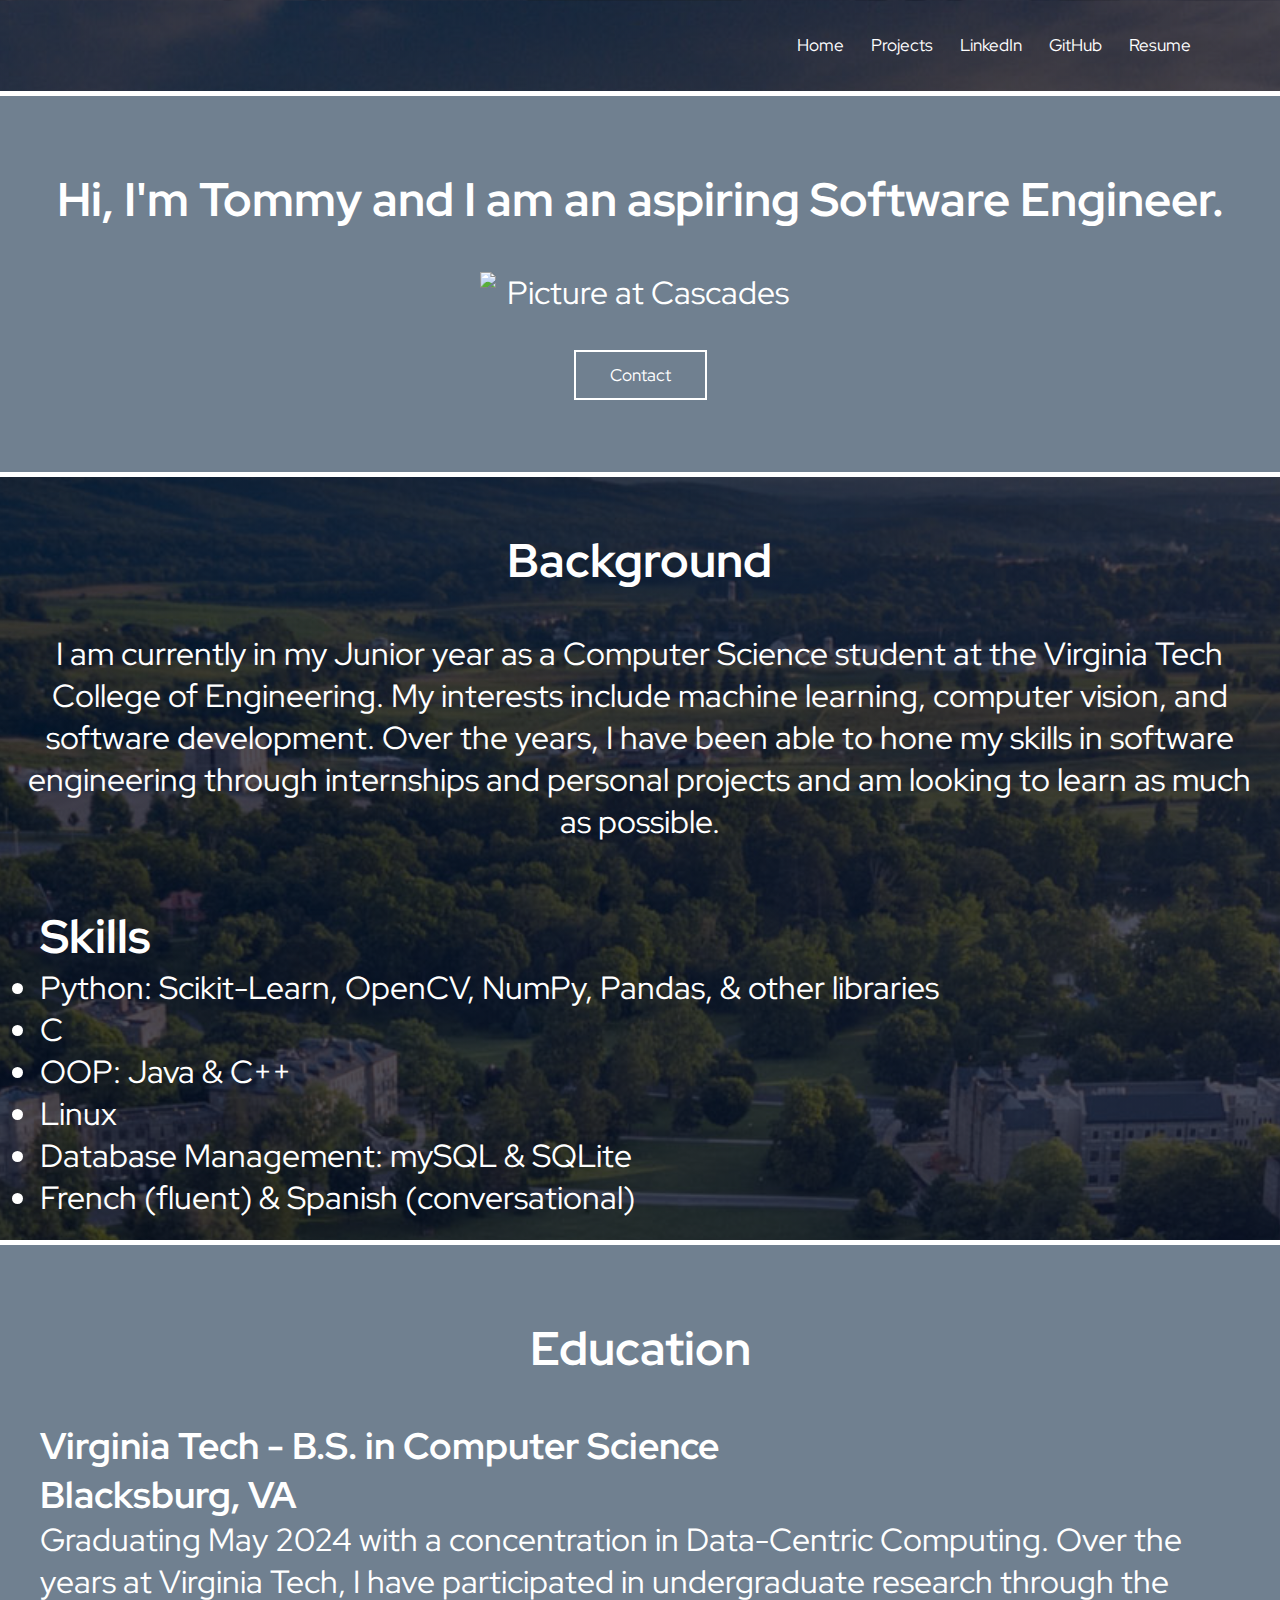
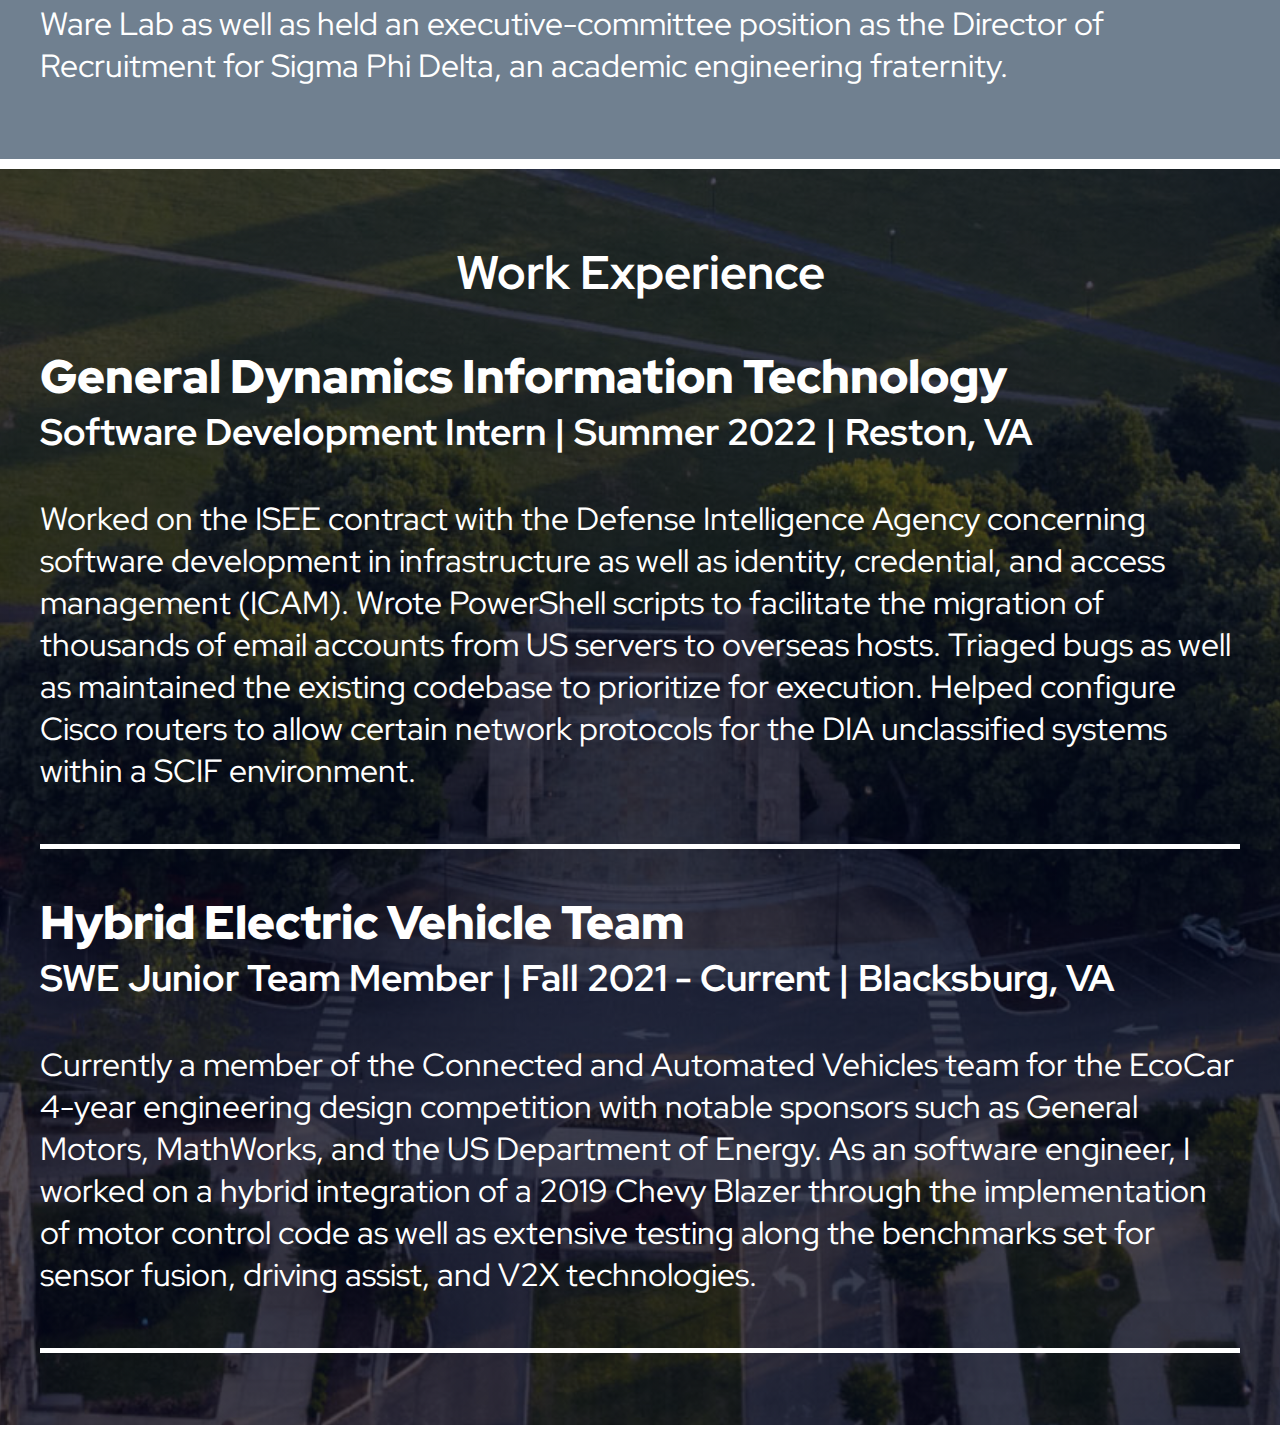
==== index.html @ 29eb27ec "commit" ====
<!DOCTYPE html>
<html>
    <head>
        <meta charset="utf-8">
        <meta name="viewport" content="width=device-width, initial-scale=1.0">
        <meta http-equiv=“X-UA-Compatible” content=“ie=edge”>
        <link rel="icon" href="pictures/website-icon.png">
        <link rel="stylesheet" href="style.css">
        <link rel="preconnect" href="https://fonts.googleapis.com">
        <link rel="preconnect" href="https://fonts.gstatic.com" crossorigin>
        <link href="https://fonts.googleapis.com/css2?family=Red+Hat+Display&display=swap" rel="stylesheet">
        <meta content="width=device-width, initial-scale=1, minimum-scale=1, user-scalable=no" name="viewport">
    </head>

    <body>
        <header id="head">
            <nav>
                <div class="links">
                    <ul>
                        <li><a href="#">Home</a></li>
                        <li><a href="projects.html">Projects</a></li>
                        <li><a href="https://www.linkedin.com/in/thomas-billington-584b451b6/" target="_blank">LinkedIn</a></li>
                        <li><a href="https://github.com/tombillo1" target="_blank">GitHub</a></li>
                        <li><a href="resume/ThomasBillingtonResume.pdf" download>Resume</a></li>
                    </ul>
                </div>
            </nav>
        </header>

        <div class="intro">
            <h2>
                Hi, I'm Tommy and I am an aspiring Software Engineer.
            </h2>
            <br>
            <img class="profpic" src="pictures/profile.png" alt="Picture at Cascades" width="60vw">
            <a href="mailto: tommybillington@vt.edu" class="button-desc">Contact</a>
        </div>

        <div class="background">
            <div class="back-intro">
                <br>
                <h2>
                    Background
                </h2>
                <p>
                    <br>
                    I am currently in my Junior year as a Computer Science student at the Virginia Tech College of Engineering. My interests include machine learning, computer vision, and software development. Over the years, I have been able to hone my skills in software engineering through internships and personal projects and am looking to learn as much as possible.
                </p>
            </div>

            <div class="back-skills">
                <h2>
                    <br>
                    Skills
                </h2>
                <p>
                    <ul>
                        <li> Python: Scikit-Learn, OpenCV, NumPy, Pandas, & other libraries</li>
                        <li> C</li>
                        <li> OOP: Java & C++</li>
                        <li> Linux </li>
                        <li> Database Management: mySQL & SQLite </li>
                        <li> French (fluent) & Spanish (conversational)</li>
                        
                    </ul>
                </p>
            </div>
        </div>
        <br>
        <div class="education">
            <h2> Education </h2>
            <br>
            <div class = "virginiatech">
                <h3>Virginia Tech - B.S. in Computer Science</h3>
                <h3>Blacksburg, VA</h3>
                <p>
                    Graduating May 2024 with a concentration in Data-Centric Computing. Over the years at Virginia Tech, I have participated in undergraduate research through the Ware Lab as well as held an executive-committee position as the Director of Recruitment for Sigma Phi Delta, an academic engineering fraternity.
                </p>
            </div>
        </div>
        <div class="work-exp">
            <h2> Work Experience </h2>
            <br>
            <div class="gdit">
                <h2> <b>General Dynamics Information Technology</b></h2>
                <h3>Software Development Intern | Summer 2022 | Reston, VA</h3>
                <br>
                <p> 
                    Worked on the ISEE contract with the Defense Intelligence Agency concerning software development in infrastructure as well as identity, credential, and access management (ICAM). Wrote PowerShell scripts to facilitate the migration of thousands of email accounts from US servers to overseas hosts. Triaged bugs as well as maintained the existing codebase to prioritize for execution. Helped configure Cisco routers to allow certain network protocols for the DIA unclassified systems within a SCIF environment. 
                </p>
                <br>
            </div> 
            <div class="hevt">
                <br>
                <h2><b>Hybrid Electric Vehicle Team</b></h2>
                <h3>SWE Junior Team Member | Fall 2021 - Current | Blacksburg, VA</h3>
                <br>
                <p>
                    Currently a member of the Connected and Automated Vehicles team for the EcoCar 4-year engineering design competition with notable sponsors such as General Motors, MathWorks, and the US Department of Energy. As an software engineer, I worked on a hybrid integration of a 2019 Chevy Blazer through the implementation of motor control code as well as extensive testing along the benchmarks set for sensor fusion, driving assist, and V2X technologies.
                </p>
                <br>
            </div>
        </div>
    </body>
</html>
---- style.css ----
*{
    margin: 0;
    padding: 0;
    font-family: 'Red Hat Display', sans-serif;
}
html {
    scroll-behavior: smooth;
    overflow-x: hidden;
}

body {
    min-height: 100vh;
    width: 100%;

    background-image: linear-gradient(rgba(4,9,30,0.7), rgba(3,8,30,0.7)),url(./pictures/campus.jpg);
    background-position: center;
    background-size: cover;
    position: relative;

    margin-left: auto;
    display: -webkit-box;
    display: -ms-flexbox;
    display: flex;
    -webkit-box-orient: vertical;
    -webkit-box-direction: normal;
        -ms-flex-direction: column;
            flex-direction: column;
}

nav {

    display: flex;
    padding: 2% 6%;
    justify-content: space-between;
    align-items: center;
}

.links {
    flex: 1;
    text-align: right;
}

.links ul li{
    list-style: none;
    display: inline-block;
    padding: 8px 12px;
    position: relative;
}

.links ul li a{
    color: #fff;
    text-decoration: none;
    font-size: 17px;
}

.links ul li::after{
    content: '';
    width: 0%;
    height: 2px;
    background: DarkOliveGreen;
    display: block;
    margin: auto;
    transition: 0.3s;
}

.links ul li:hover::after{
    width: 100%;
}

.intro {
    padding-top: 8vh;
    padding-bottom: 8vh;
    display: -webkit-box;
    display: -ms-flexbox;
    display: flex;
    -webkit-box-orient: vertical;
    -webkit-box-direction: normal;
        -ms-flex-direction: column;
            flex-direction: column;
    -webkit-box-align: center;
        -ms-flex-align: center;
            align-items: center;
    background-color: #708090;
    width: 100vw;
    border-top: 5px solid white;
    border-bottom: 5px solid white;

    color: #fff;
    text-align: center;
    font-size: 3.5vh;
}

.profpic {
    padding-bottom: 4vh;
    width: 25vw;
}

.button-desc {
    display: inline-block;
    text-decoration: none;
    color: white;
    padding: 12px 34px;
    border: 2px solid white;
    
    font-size: 17px;
    background: transparent;
    position: relative;
    cursor: pointer;
}

.button-desc:hover {
    border: 1px solid DarkOliveGreen;
    background: DarkOliveGreen;
    transition: 1s;
}

.background {
    width: 100vw;
    display: -webkit-box;
    display: -ms-flexbox;
    display: flex;
    -webkit-box-orient: vertical;
    -webkit-box-direction: normal;
        -ms-flex-direction: column;
            flex-direction: column;
}

.back-intro {
    font-size: 3.5vh;
    width: 96vw;
    color: #fff;
    text-align: center;
    margin: auto;
    padding-top: 10px;
}

.back-skills {
    margin-left: 40px;
    margin-right: 40px;
    font-size: 3.5vh;
    color: #fff
}

.education {
    padding-top: 8vh;
    padding-bottom: 8vh;
    display: -webkit-box;
    display: -ms-flexbox;
    display: flex;
    -webkit-box-orient: vertical;
    -webkit-box-direction: normal;
        -ms-flex-direction: column;
            flex-direction: column;
    -webkit-box-align: center;
        -ms-flex-align: center;
            align-items: center;
    background-color: #708090;
    width: 100vw;
    border-top: 5px solid white;
    border-bottom: 5px solid white;

    color: #fff;
    font-size: 3.5vh;

}

.virginiatech {

    color: #fff;
    font-size: 3.5vh;
    margin-left: 40px;
    margin-right: 40px;
}

.work-exp {
    padding-top: 8vh;
    padding-bottom: 8vh;
    display: -webkit-box;
    display: -ms-flexbox;
    display: flex;
    -webkit-box-orient: vertical;
    -webkit-box-direction: normal;
        -ms-flex-direction: column;
            flex-direction: column;
    -webkit-box-align: center;
        -ms-flex-align: center;
            align-items: center;
    background-color: transparent;
    width: 100vw;
    border-top: 5px solid white;
    border-bottom: 5px solid white;

    color: #fff;
    font-size: 3.5vh;
}

.gdit {
    color: #fff;
    font-size: 3.5vh;
    margin-left: 40px;
    margin-right: 40px;
    border-bottom: 5px solid white;
    padding-bottom: 10px;
}

.hevt {
    color: #fff;
    font-size: 3.5vh;
    margin-left: 40px;
    margin-right: 40px;
    border-bottom: 5px solid white;
    padding-bottom: 10px;
}

@media (max-width: 700px){
    .links {
        flex: 1;
        text-align: right;
    }
    
    .links ul li{
        list-style: none;
        display: inline-block;
        padding: 8px 12px;
        position: relative;
    }
    
    .links ul li a{
        color: #fff;
        text-decoration: none;
        font-size: 14px;
    }
    
    .links ul li::after{
        content: '';
        width: 0%;
        height: 2px;
        background: DarkOliveGreen;
        display: block;
        margin: auto;
        transition: 0.3s;
    }
    
    .links ul li:hover::after{
        width: 100%;
    }

    .profpic {
        padding-bottom: 4vh;
        width: 35vw;
    }
  }
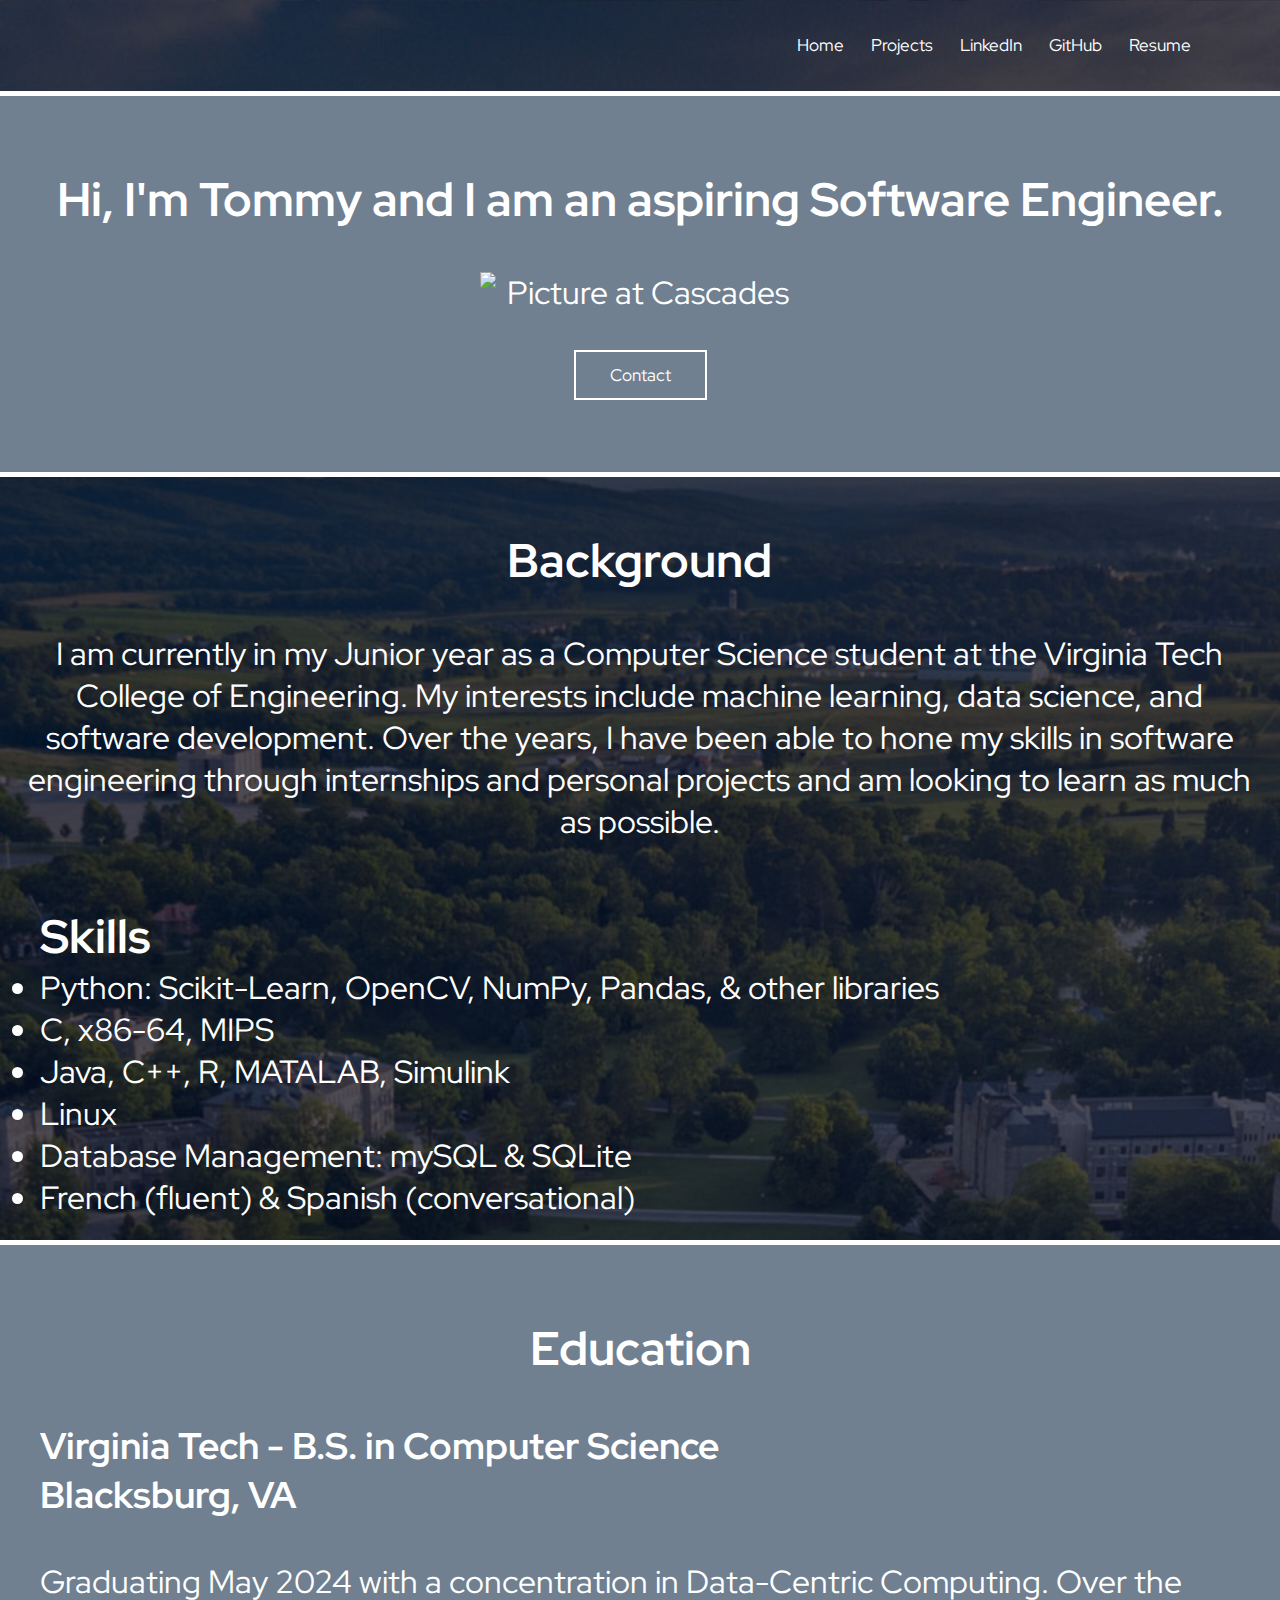
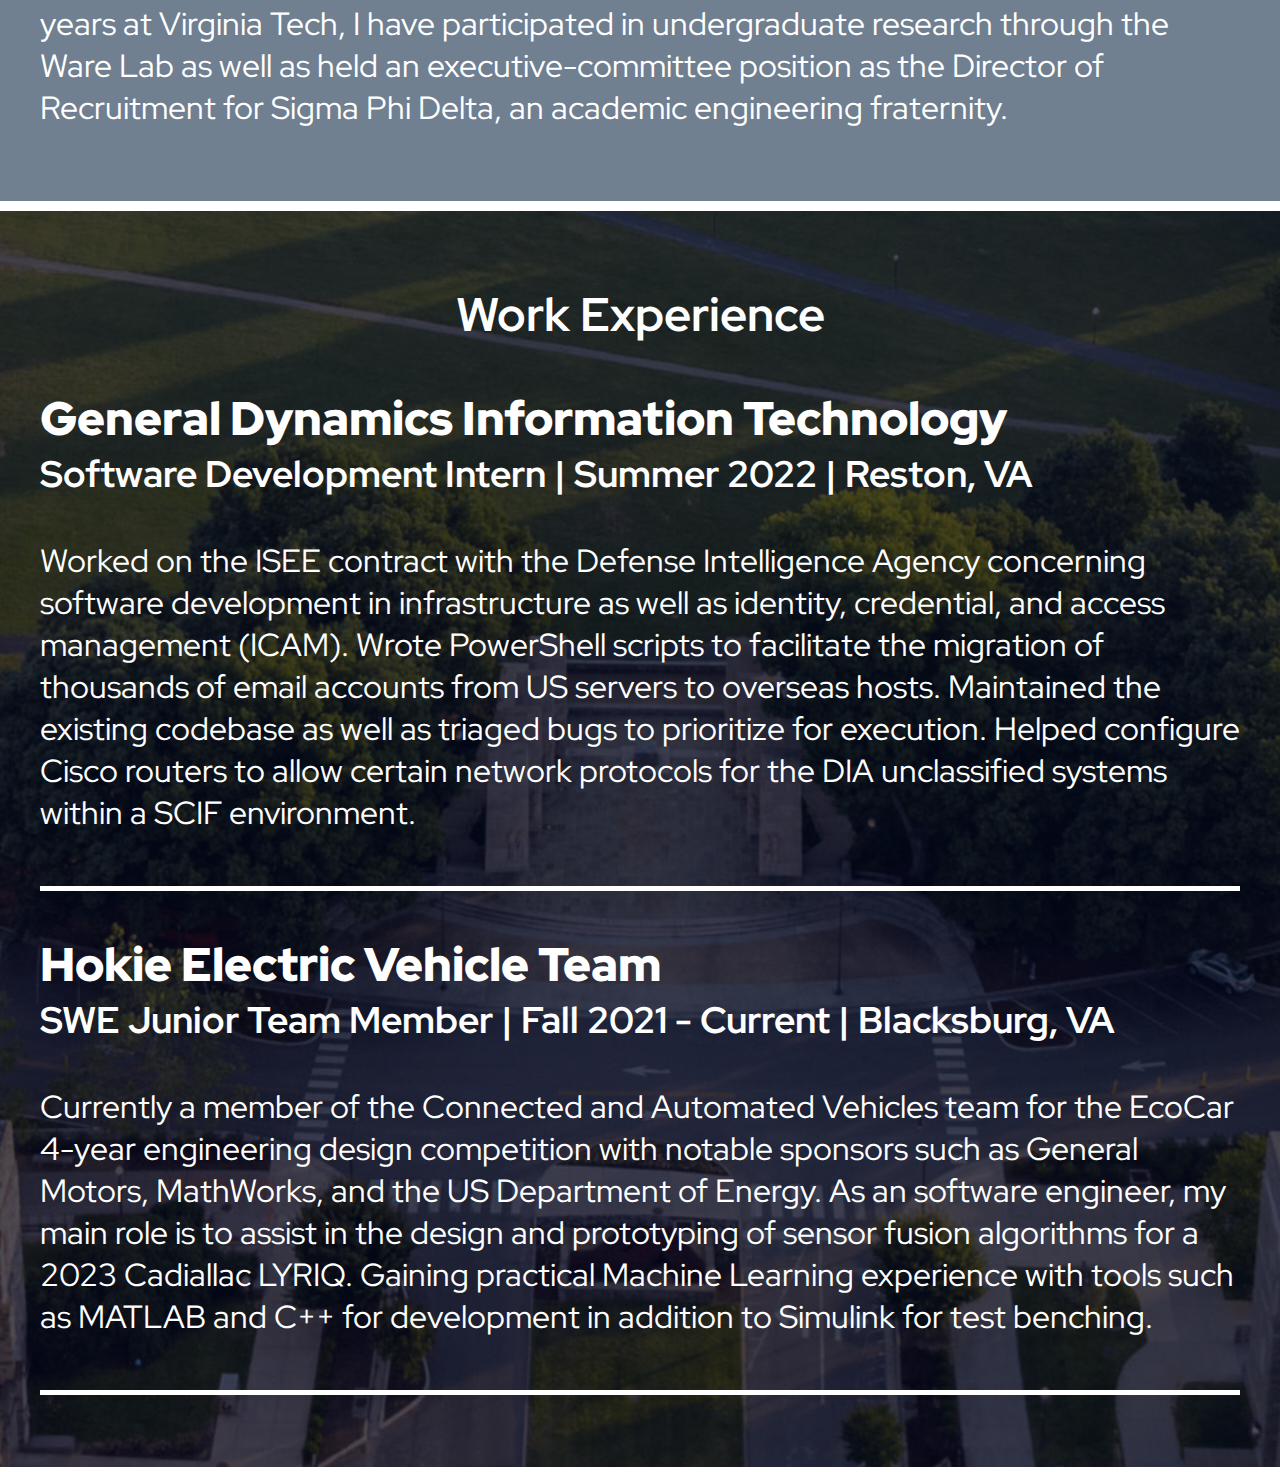
==== commit 79ff7130: "Update index.html" ====
--- a/index.html
+++ b/index.html
@@ -44,7 +44,7 @@
                 </h2>
                 <p>
                     <br>
-                    I am currently in my Junior year as a Computer Science student at the Virginia Tech College of Engineering. My interests include machine learning, computer vision, and software development. Over the years, I have been able to hone my skills in software engineering through internships and personal projects and am looking to learn as much as possible.
+                    I am currently in my Junior year as a Computer Science student at the Virginia Tech College of Engineering. My interests include machine learning, data science, and software development. Over the years, I have been able to hone my skills in software engineering through internships and personal projects and am looking to learn as much as possible.
                 </p>
             </div>
 
@@ -52,12 +52,13 @@
                 <h2>
                     <br>
                     Skills
+                    <br>
                 </h2>
                 <p>
                     <ul>
                         <li> Python: Scikit-Learn, OpenCV, NumPy, Pandas, & other libraries</li>
-                        <li> C</li>
-                        <li> OOP: Java & C++</li>
+                        <li> C, x86-64, MIPS</li>
+                        <li> Java, C++, R, MATALAB, Simulink</li>
                         <li> Linux </li>
                         <li> Database Management: mySQL & SQLite </li>
                         <li> French (fluent) & Spanish (conversational)</li>
@@ -74,6 +75,7 @@
                 <h3>Virginia Tech - B.S. in Computer Science</h3>
                 <h3>Blacksburg, VA</h3>
                 <p>
+                    <br>
                     Graduating May 2024 with a concentration in Data-Centric Computing. Over the years at Virginia Tech, I have participated in undergraduate research through the Ware Lab as well as held an executive-committee position as the Director of Recruitment for Sigma Phi Delta, an academic engineering fraternity.
                 </p>
             </div>
@@ -86,20 +88,20 @@
                 <h3>Software Development Intern | Summer 2022 | Reston, VA</h3>
                 <br>
                 <p> 
-                    Worked on the ISEE contract with the Defense Intelligence Agency concerning software development in infrastructure as well as identity, credential, and access management (ICAM). Wrote PowerShell scripts to facilitate the migration of thousands of email accounts from US servers to overseas hosts. Triaged bugs as well as maintained the existing codebase to prioritize for execution. Helped configure Cisco routers to allow certain network protocols for the DIA unclassified systems within a SCIF environment. 
+                    Worked on the ISEE contract with the Defense Intelligence Agency concerning software development in infrastructure as well as identity, credential, and access management (ICAM). Wrote PowerShell scripts to facilitate the migration of thousands of email accounts from US servers to overseas hosts. Maintained the existing codebase as well as triaged bugs to prioritize for execution. Helped configure Cisco routers to allow certain network protocols for the DIA unclassified systems within a SCIF environment. 
                 </p>
                 <br>
             </div> 
             <div class="hevt">
                 <br>
-                <h2><b>Hybrid Electric Vehicle Team</b></h2>
+                <h2><b>Hokie Electric Vehicle Team</b></h2>
                 <h3>SWE Junior Team Member | Fall 2021 - Current | Blacksburg, VA</h3>
                 <br>
                 <p>
-                    Currently a member of the Connected and Automated Vehicles team for the EcoCar 4-year engineering design competition with notable sponsors such as General Motors, MathWorks, and the US Department of Energy. As an software engineer, I worked on a hybrid integration of a 2019 Chevy Blazer through the implementation of motor control code as well as extensive testing along the benchmarks set for sensor fusion, driving assist, and V2X technologies.
+                    Currently a member of the Connected and Automated Vehicles team for the EcoCar 4-year engineering design competition with notable sponsors such as General Motors, MathWorks, and the US Department of Energy. As an software engineer, my main role is to assist in the design and prototyping of sensor fusion algorithms for a 2023 Cadiallac LYRIQ. Gaining practical Machine Learning experience with tools such as MATLAB and C++ for development in addition to Simulink for test benching. 
                 </p>
                 <br>
             </div>
         </div>
     </body>
-</html>+</html>
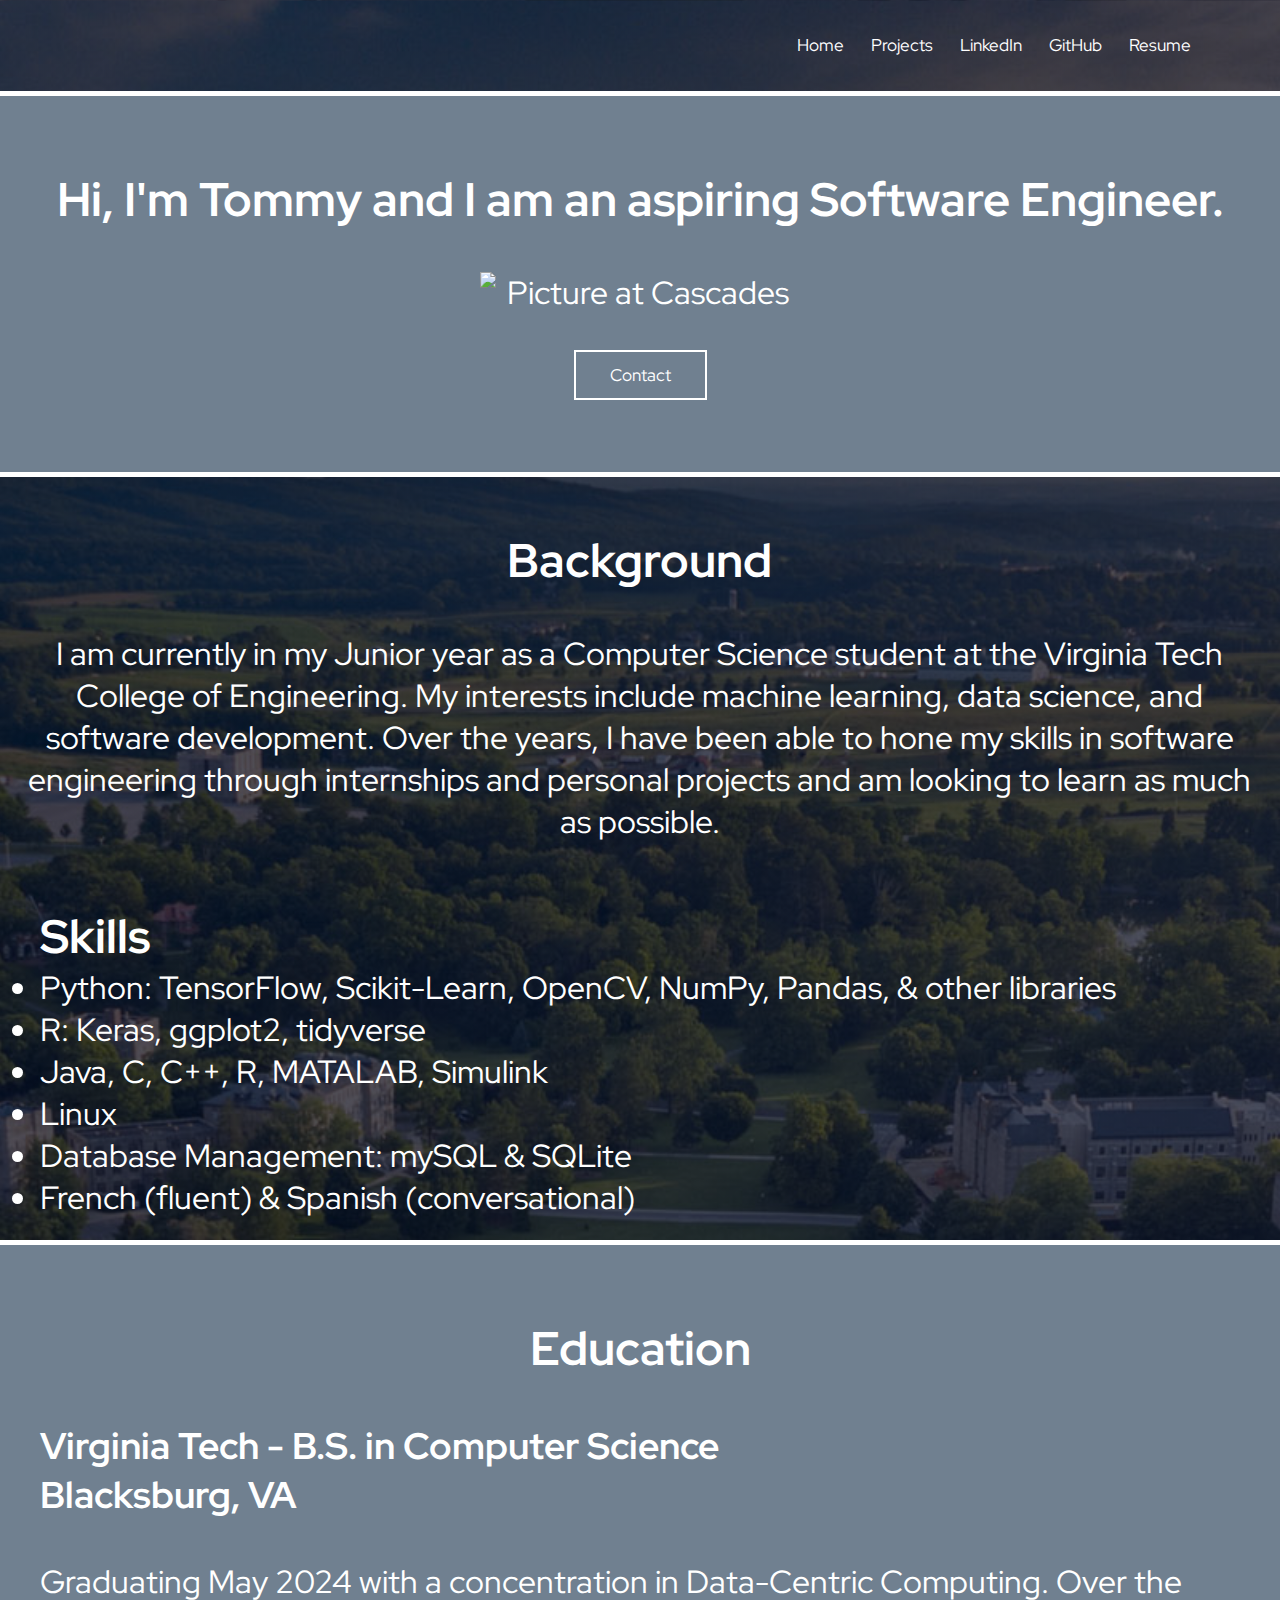
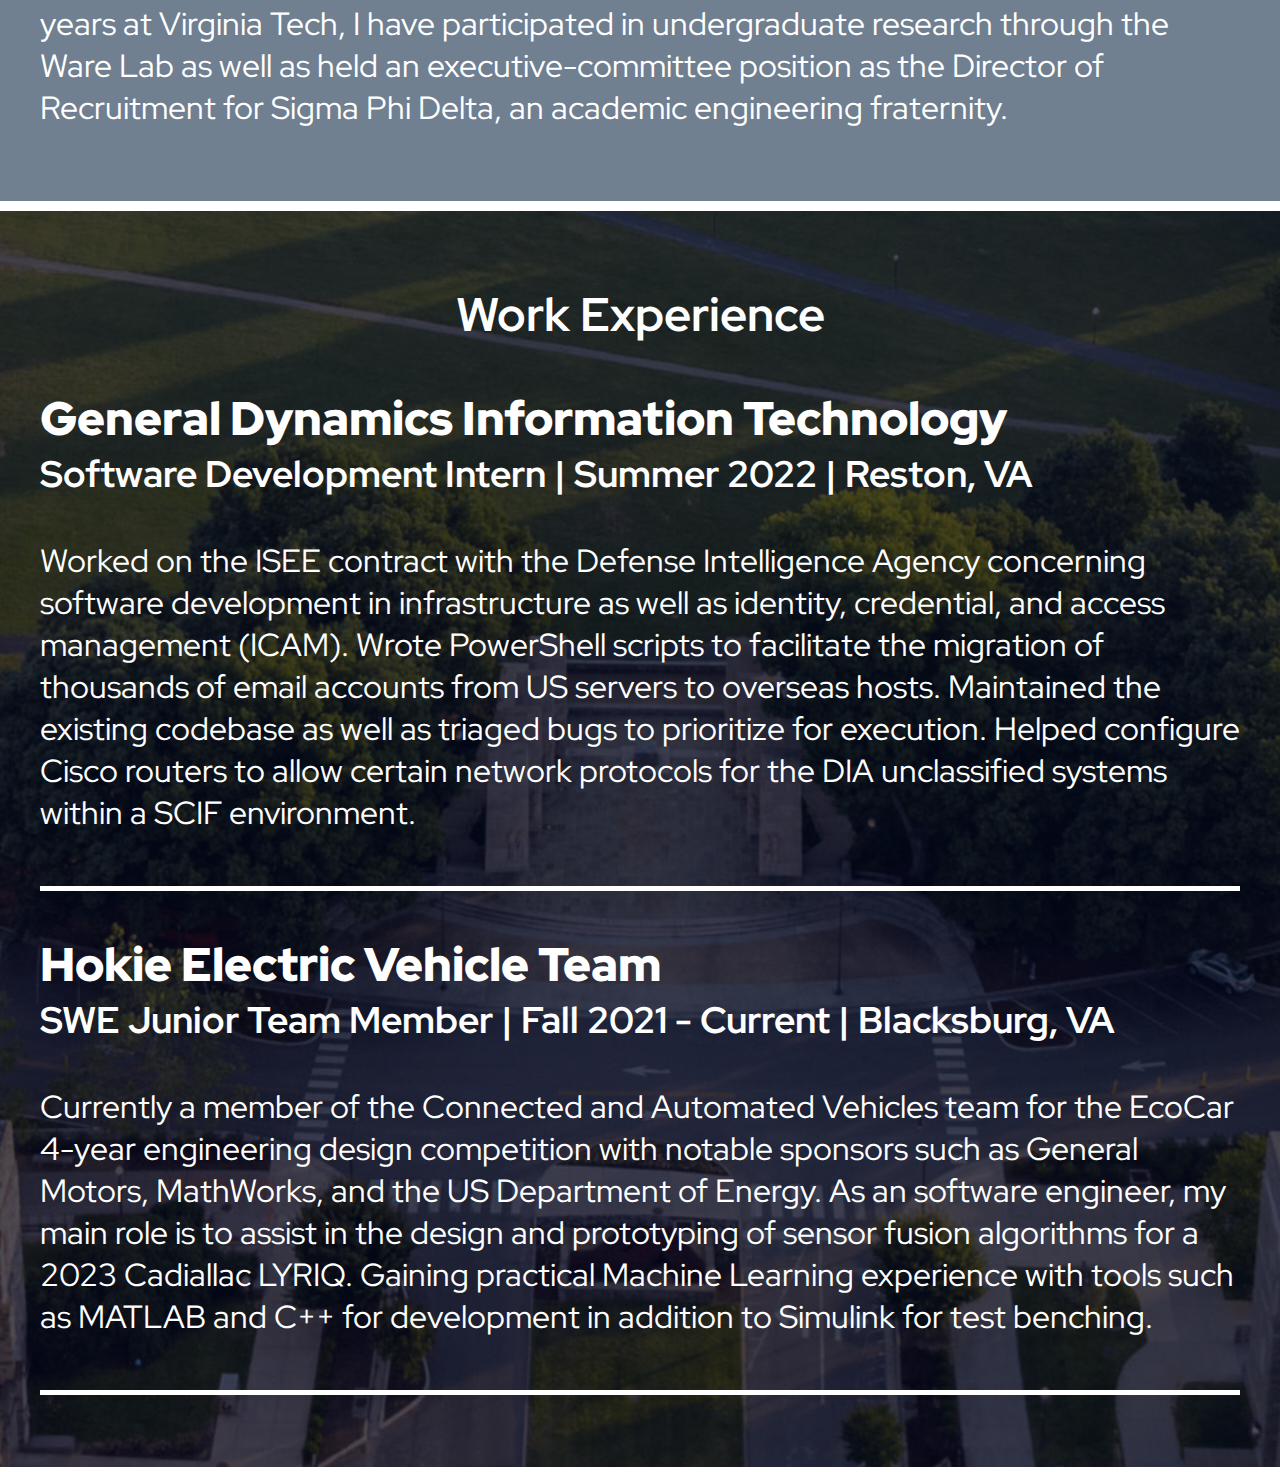
==== commit c4f828f6: "commit" ====
--- a/index.html
+++ b/index.html
@@ -56,9 +56,9 @@
                 </h2>
                 <p>
                     <ul>
-                        <li> Python: Scikit-Learn, OpenCV, NumPy, Pandas, & other libraries</li>
-                        <li> C, x86-64, MIPS</li>
-                        <li> Java, C++, R, MATALAB, Simulink</li>
+                        <li> Python: TensorFlow, Scikit-Learn, OpenCV, NumPy, Pandas, & other libraries</li>
+                        <li> R: Keras, ggplot2, tidyverse</li>
+                        <li> Java, C, C++, R, MATALAB, Simulink</li>
                         <li> Linux </li>
                         <li> Database Management: mySQL & SQLite </li>
                         <li> French (fluent) & Spanish (conversational)</li>
--- a/style.css
+++ b/style.css
@@ -228,7 +228,7 @@
     .links ul li a{
         color: #fff;
         text-decoration: none;
-        font-size: 14px;
+        font-size: 12px;
     }
     
     .links ul li::after{
@@ -245,8 +245,44 @@
         width: 100%;
     }
 
+    .intro {
+        font-size: 2vh;
+    }
+
     .profpic {
         padding-bottom: 4vh;
         width: 35vw;
     }
-  }+
+    .button-desc {
+        font-size: 8px;
+    }
+
+    .back-intro {
+        font-size: 1.5vh;
+    }
+    
+    .back-skills {
+        font-size: 1.5vh;
+    }
+
+    .education {
+        font-size: 2vh;
+    }
+
+    .virginiatech {
+        font-size: 1.5vh;
+    }
+    
+    .work-exp {
+        font-size: 2vh;
+    }
+    
+    .gdit {
+        font-size: 1.25vh;
+    }
+    
+    .hevt {
+        font-size: 1.25vh;
+    }
+  }
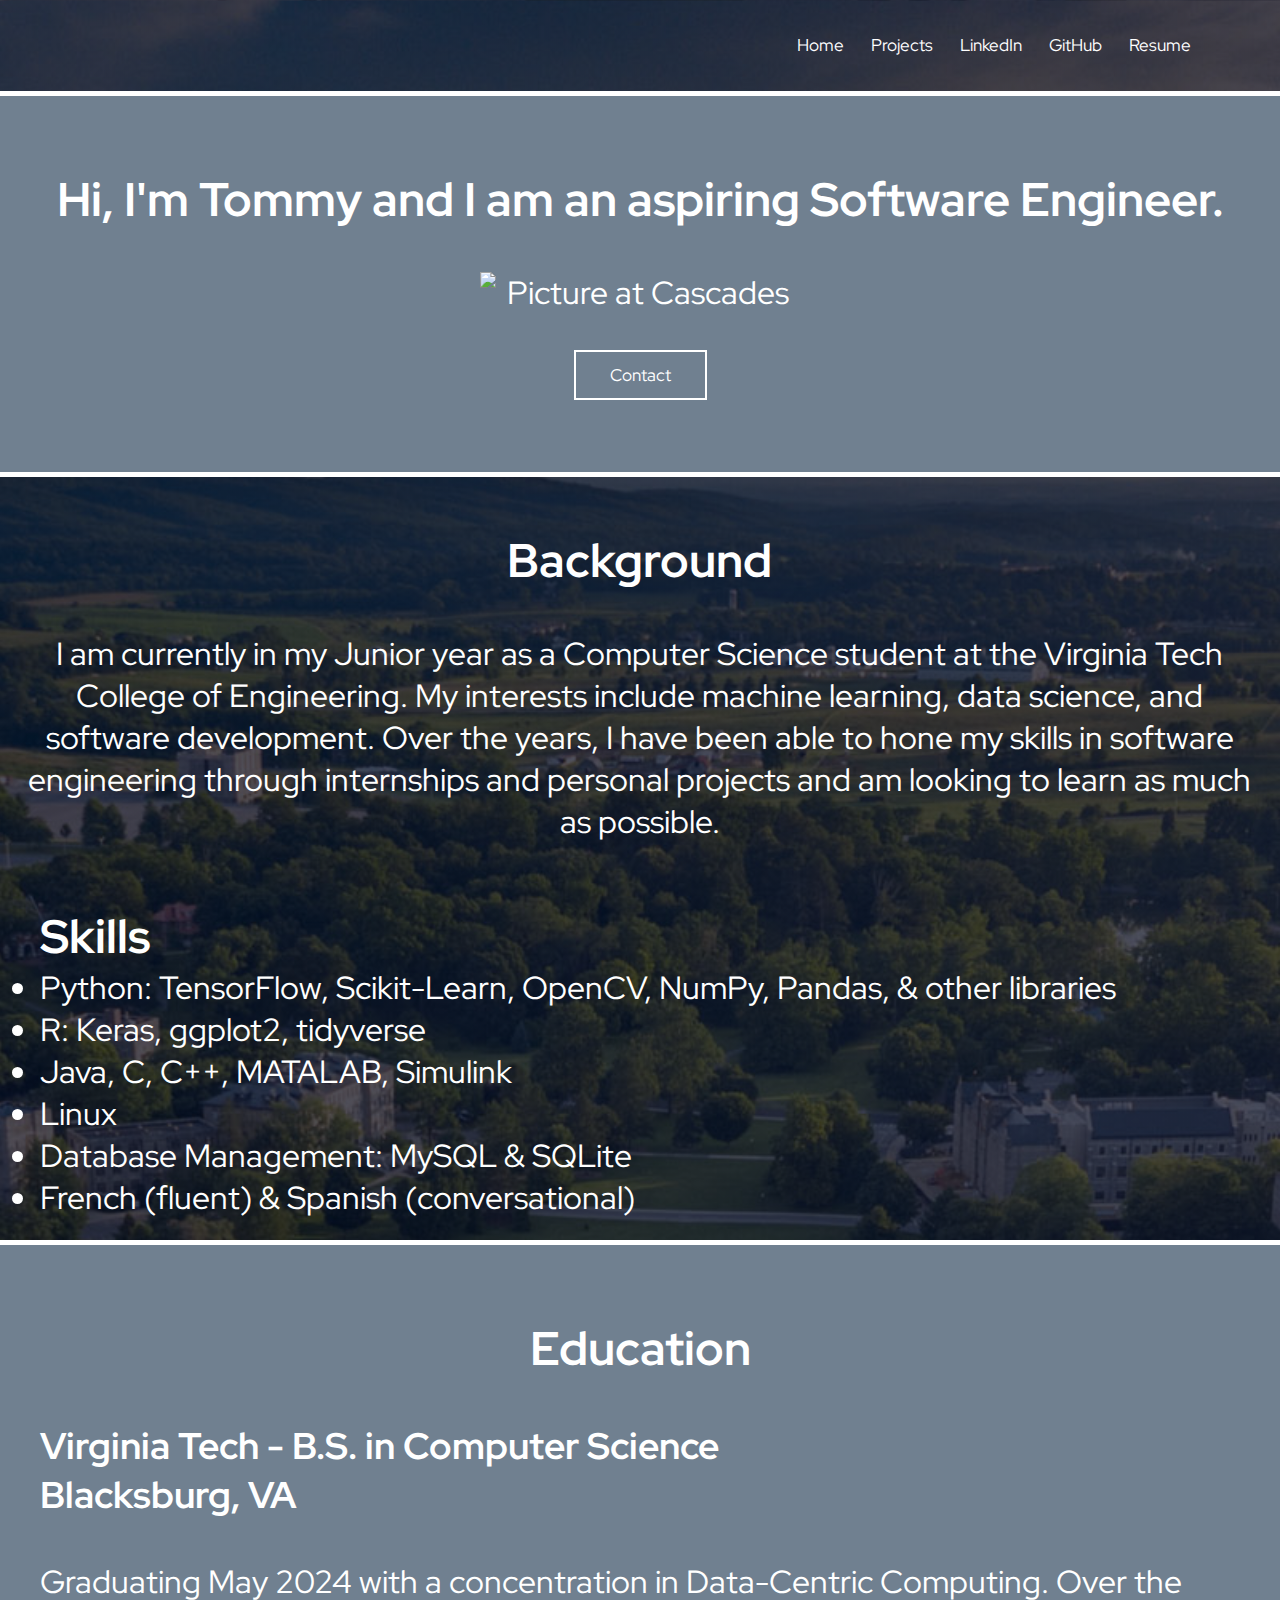
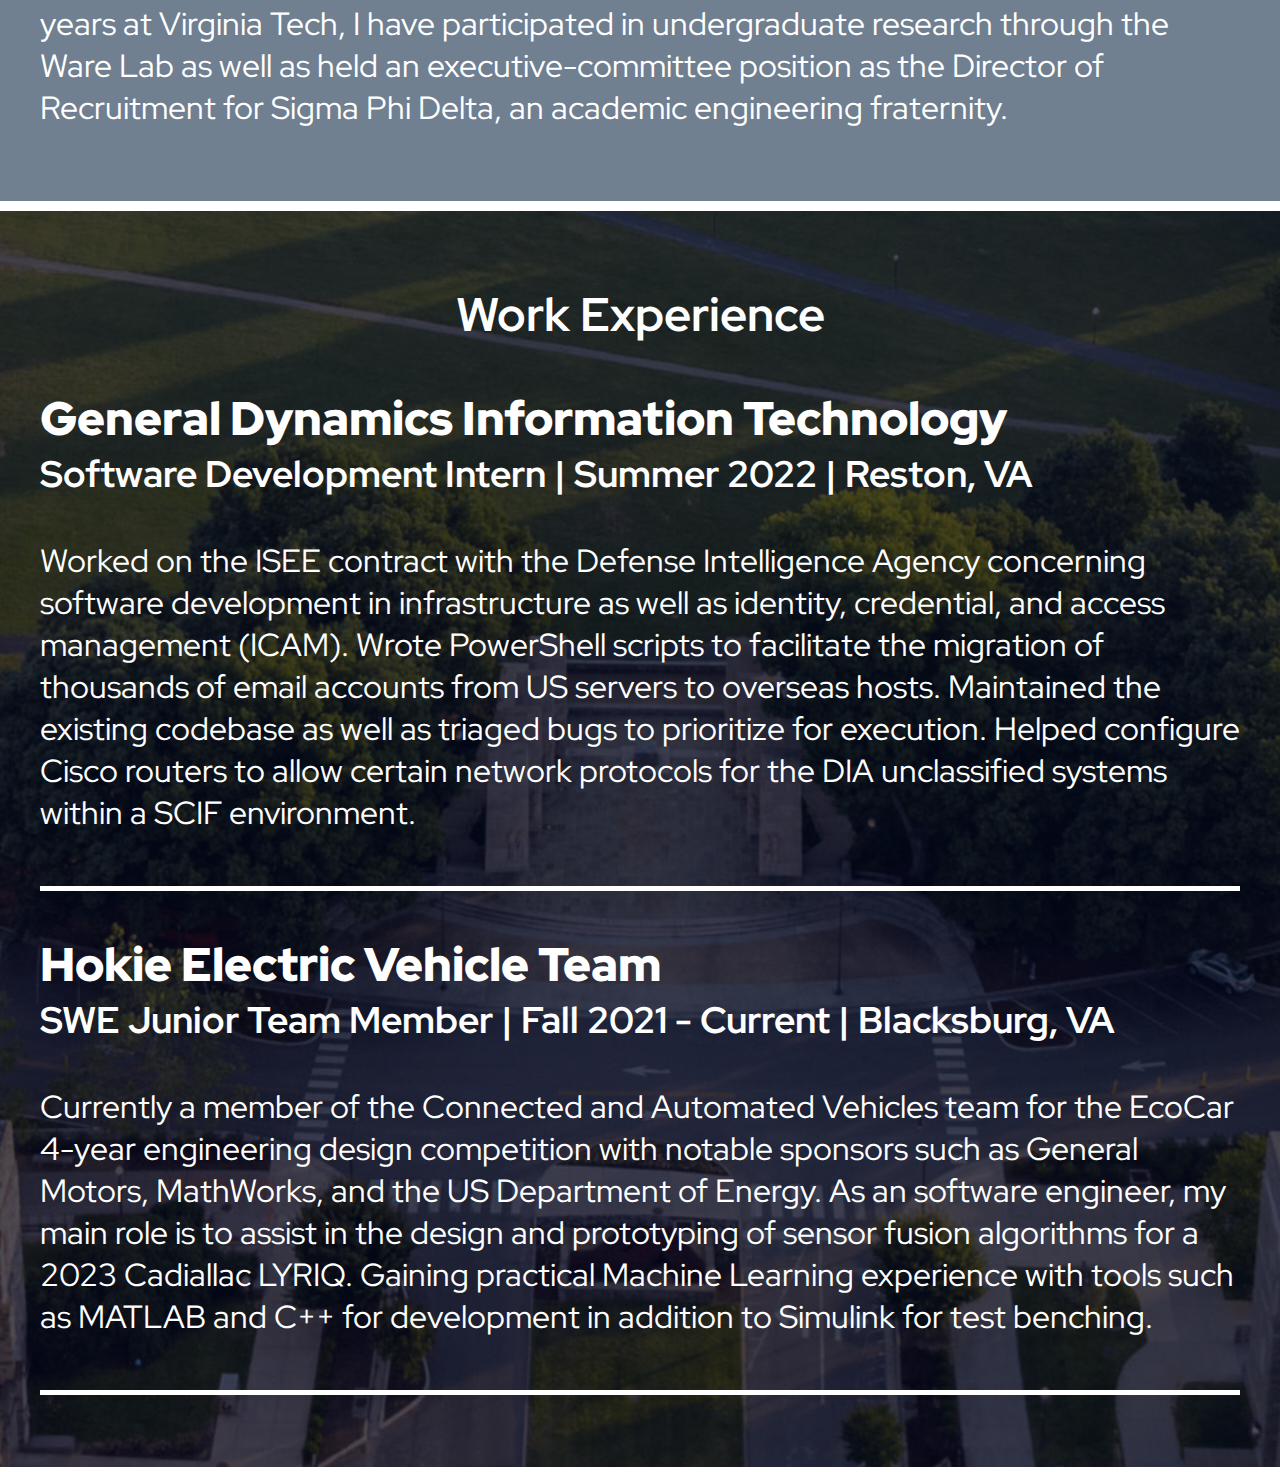
==== commit 91014718: "commit" ====
--- a/index.html
+++ b/index.html
@@ -58,9 +58,9 @@
                     <ul>
                         <li> Python: TensorFlow, Scikit-Learn, OpenCV, NumPy, Pandas, & other libraries</li>
                         <li> R: Keras, ggplot2, tidyverse</li>
-                        <li> Java, C, C++, R, MATALAB, Simulink</li>
+                        <li> Java, C, C++, MATALAB, Simulink</li>
                         <li> Linux </li>
-                        <li> Database Management: mySQL & SQLite </li>
+                        <li> Database Management: MySQL & SQLite </li>
                         <li> French (fluent) & Spanish (conversational)</li>
                         
                     </ul>
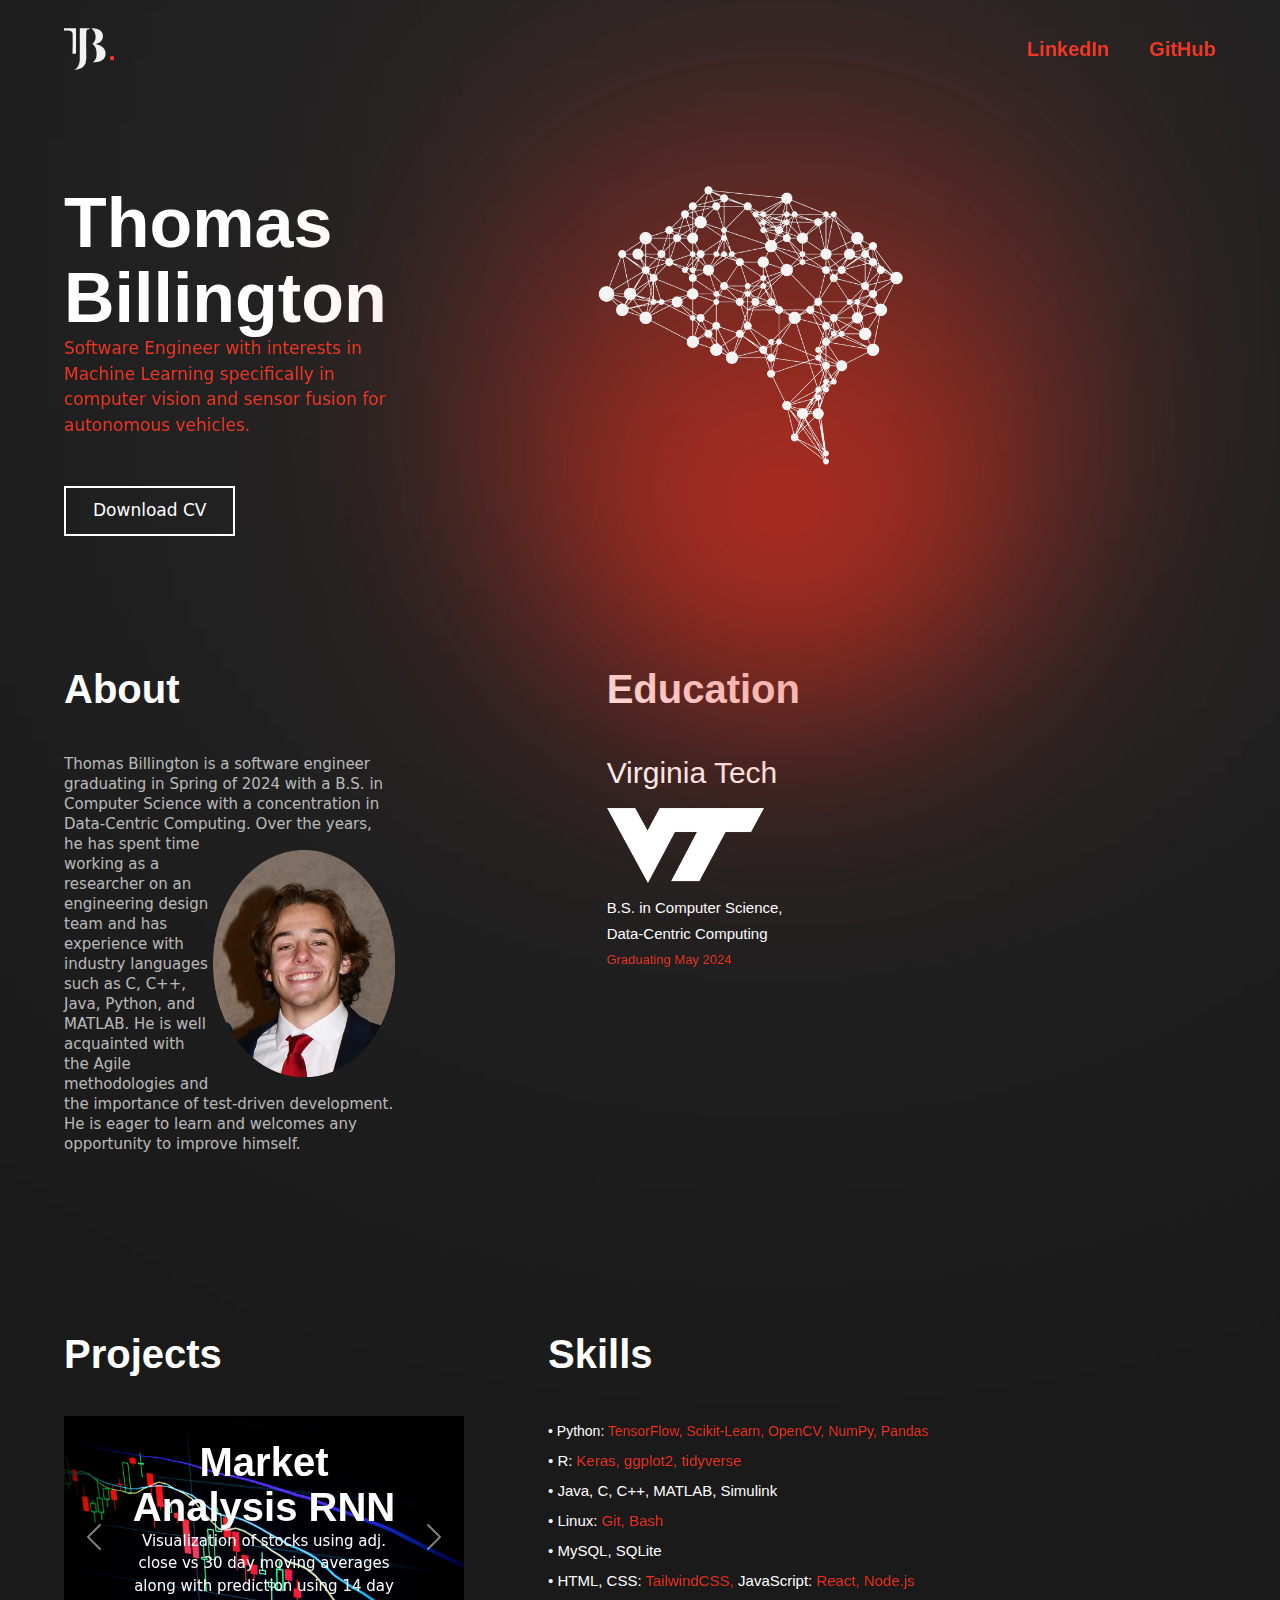
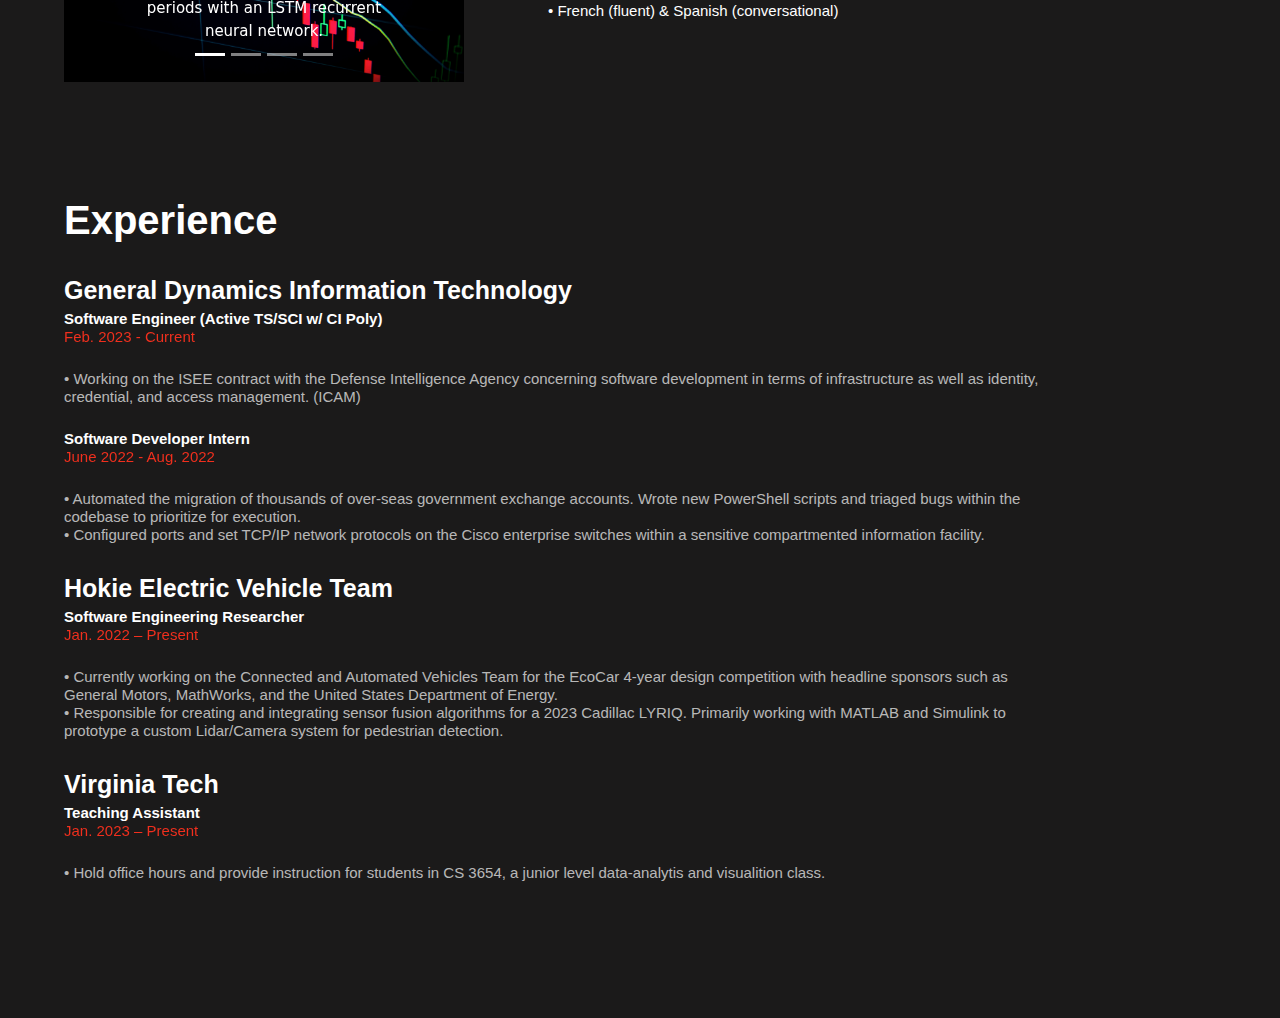
==== commit af7c8a99: "commit" ====
--- a/index.html
+++ b/index.html
@@ -1,107 +1,16 @@
-<!DOCTYPE html>
-<html>
-    <head>
-        <meta charset="utf-8">
-        <meta name="viewport" content="width=device-width, initial-scale=1.0">
-        <meta http-equiv=“X-UA-Compatible” content=“ie=edge”>
-        <link rel="icon" href="pictures/website-icon.png">
-        <link rel="stylesheet" href="style.css">
-        <link rel="preconnect" href="https://fonts.googleapis.com">
-        <link rel="preconnect" href="https://fonts.gstatic.com" crossorigin>
-        <link href="https://fonts.googleapis.com/css2?family=Red+Hat+Display&display=swap" rel="stylesheet">
-        <meta content="width=device-width, initial-scale=1, minimum-scale=1, user-scalable=no" name="viewport">
-    </head>
-
-    <body>
-        <header id="head">
-            <nav>
-                <div class="links">
-                    <ul>
-                        <li><a href="#">Home</a></li>
-                        <li><a href="projects.html">Projects</a></li>
-                        <li><a href="https://www.linkedin.com/in/thomas-billington-584b451b6/" target="_blank">LinkedIn</a></li>
-                        <li><a href="https://github.com/tombillo1" target="_blank">GitHub</a></li>
-                        <li><a href="resume/ThomasBillingtonResume.pdf" download>Resume</a></li>
-                    </ul>
-                </div>
-            </nav>
-        </header>
-
-        <div class="intro">
-            <h2>
-                Hi, I'm Tommy and I am an aspiring Software Engineer.
-            </h2>
-            <br>
-            <img class="profpic" src="pictures/profile.png" alt="Picture at Cascades" width="60vw">
-            <a href="mailto: tommybillington@vt.edu" class="button-desc">Contact</a>
-        </div>
-
-        <div class="background">
-            <div class="back-intro">
-                <br>
-                <h2>
-                    Background
-                </h2>
-                <p>
-                    <br>
-                    I am currently in my Junior year as a Computer Science student at the Virginia Tech College of Engineering. My interests include machine learning, data science, and software development. Over the years, I have been able to hone my skills in software engineering through internships and personal projects and am looking to learn as much as possible.
-                </p>
-            </div>
-
-            <div class="back-skills">
-                <h2>
-                    <br>
-                    Skills
-                    <br>
-                </h2>
-                <p>
-                    <ul>
-                        <li> Python: TensorFlow, Scikit-Learn, OpenCV, NumPy, Pandas, & other libraries</li>
-                        <li> R: Keras, ggplot2, tidyverse</li>
-                        <li> Java, C, C++, MATALAB, Simulink</li>
-                        <li> Linux </li>
-                        <li> Database Management: MySQL & SQLite </li>
-                        <li> French (fluent) & Spanish (conversational)</li>
-                        
-                    </ul>
-                </p>
-            </div>
-        </div>
-        <br>
-        <div class="education">
-            <h2> Education </h2>
-            <br>
-            <div class = "virginiatech">
-                <h3>Virginia Tech - B.S. in Computer Science</h3>
-                <h3>Blacksburg, VA</h3>
-                <p>
-                    <br>
-                    Graduating May 2024 with a concentration in Data-Centric Computing. Over the years at Virginia Tech, I have participated in undergraduate research through the Ware Lab as well as held an executive-committee position as the Director of Recruitment for Sigma Phi Delta, an academic engineering fraternity.
-                </p>
-            </div>
-        </div>
-        <div class="work-exp">
-            <h2> Work Experience </h2>
-            <br>
-            <div class="gdit">
-                <h2> <b>General Dynamics Information Technology</b></h2>
-                <h3>Software Development Intern | Summer 2022 | Reston, VA</h3>
-                <br>
-                <p> 
-                    Worked on the ISEE contract with the Defense Intelligence Agency concerning software development in infrastructure as well as identity, credential, and access management (ICAM). Wrote PowerShell scripts to facilitate the migration of thousands of email accounts from US servers to overseas hosts. Maintained the existing codebase as well as triaged bugs to prioritize for execution. Helped configure Cisco routers to allow certain network protocols for the DIA unclassified systems within a SCIF environment. 
-                </p>
-                <br>
-            </div> 
-            <div class="hevt">
-                <br>
-                <h2><b>Hokie Electric Vehicle Team</b></h2>
-                <h3>SWE Junior Team Member | Fall 2021 - Current | Blacksburg, VA</h3>
-                <br>
-                <p>
-                    Currently a member of the Connected and Automated Vehicles team for the EcoCar 4-year engineering design competition with notable sponsors such as General Motors, MathWorks, and the US Department of Energy. As an software engineer, my main role is to assist in the design and prototyping of sensor fusion algorithms for a 2023 Cadiallac LYRIQ. Gaining practical Machine Learning experience with tools such as MATLAB and C++ for development in addition to Simulink for test benching. 
-                </p>
-                <br>
-            </div>
-        </div>
-    </body>
-</html>
+<!DOCTYPE html>
+<html lang="en">
+  <head>
+    <meta charset="UTF-8" />
+    <link rel="icon" type="image/svg+xml" href="/vite.svg" />
+    <meta name="viewport" content="width=device-width, initial-scale=1.0" />
+    <meta name="theme-color" content="#000000" />
+    <title>Vite</title>
+    <script type="module" crossorigin src="/assets/index-4c9bda77.js"></script>
+    <link rel="stylesheet" href="/assets/index-ef42de62.css">
+  </head>
+  <body>
+    <div id="root"></div>
+    
+  </body>
+</html>--- a/assets/index-ef42de62.css
+++ b/assets/index-ef42de62.css
@@ -0,0 +1,6 @@
+@charset "UTF-8";@import"https://fonts.googleapis.com/css2?family=Poppins:wght@400;500;600;700;800;900&display=swap";/*!
+ * Bootstrap  v5.2.3 (https://getbootstrap.com/)
+ * Copyright 2011-2022 The Bootstrap Authors
+ * Copyright 2011-2022 Twitter, Inc.
+ * Licensed under MIT (https://github.com/twbs/bootstrap/blob/main/LICENSE)
+ */:root{--bs-blue: #0d6efd;--bs-indigo: #6610f2;--bs-purple: #6f42c1;--bs-pink: #d63384;--bs-red: #dc3545;--bs-orange: #fd7e14;--bs-yellow: #ffc107;--bs-green: #198754;--bs-teal: #20c997;--bs-cyan: #0dcaf0;--bs-black: #000;--bs-white: #fff;--bs-gray: #6c757d;--bs-gray-dark: #343a40;--bs-gray-100: #f8f9fa;--bs-gray-200: #e9ecef;--bs-gray-300: #dee2e6;--bs-gray-400: #ced4da;--bs-gray-500: #adb5bd;--bs-gray-600: #6c757d;--bs-gray-700: #495057;--bs-gray-800: #343a40;--bs-gray-900: #212529;--bs-primary: #0d6efd;--bs-secondary: #6c757d;--bs-success: #198754;--bs-info: #0dcaf0;--bs-warning: #ffc107;--bs-danger: #dc3545;--bs-light: #f8f9fa;--bs-dark: #212529;--bs-primary-rgb: 13, 110, 253;--bs-secondary-rgb: 108, 117, 125;--bs-success-rgb: 25, 135, 84;--bs-info-rgb: 13, 202, 240;--bs-warning-rgb: 255, 193, 7;--bs-danger-rgb: 220, 53, 69;--bs-light-rgb: 248, 249, 250;--bs-dark-rgb: 33, 37, 41;--bs-white-rgb: 255, 255, 255;--bs-black-rgb: 0, 0, 0;--bs-body-color-rgb: 33, 37, 41;--bs-body-bg-rgb: 255, 255, 255;--bs-font-sans-serif: system-ui, -apple-system, "Segoe UI", Roboto, "Helvetica Neue", "Noto Sans", "Liberation Sans", Arial, sans-serif, "Apple Color Emoji", "Segoe UI Emoji", "Segoe UI Symbol", "Noto Color Emoji";--bs-font-monospace: SFMono-Regular, Menlo, Monaco, Consolas, "Liberation Mono", "Courier New", monospace;--bs-gradient: linear-gradient(180deg, rgba(255, 255, 255, .15), rgba(255, 255, 255, 0));--bs-body-font-family: var(--bs-font-sans-serif);--bs-body-font-size: 1rem;--bs-body-font-weight: 400;--bs-body-line-height: 1.5;--bs-body-color: #212529;--bs-body-bg: #fff;--bs-border-width: 1px;--bs-border-style: solid;--bs-border-color: #dee2e6;--bs-border-color-translucent: rgba(0, 0, 0, .175);--bs-border-radius: .375rem;--bs-border-radius-sm: .25rem;--bs-border-radius-lg: .5rem;--bs-border-radius-xl: 1rem;--bs-border-radius-2xl: 2rem;--bs-border-radius-pill: 50rem;--bs-link-color: #0d6efd;--bs-link-hover-color: #0a58ca;--bs-code-color: #d63384;--bs-highlight-bg: #fff3cd}*,*:before,*:after{box-sizing:border-box}@media (prefers-reduced-motion: no-preference){:root{scroll-behavior:smooth}}body{margin:0;font-family:var(--bs-body-font-family);font-size:var(--bs-body-font-size);font-weight:var(--bs-body-font-weight);line-height:var(--bs-body-line-height);color:var(--bs-body-color);text-align:var(--bs-body-text-align);background-color:var(--bs-body-bg);-webkit-text-size-adjust:100%;-webkit-tap-highlight-color:rgba(0,0,0,0)}hr{margin:1rem 0;color:inherit;border:0;border-top:1px solid;opacity:.25}h6,.h6,h5,.h5,h4,.h4,h3,.h3,h2,.h2,h1,.h1{margin-top:0;margin-bottom:.5rem;font-weight:500;line-height:1.2}h1,.h1{font-size:calc(1.375rem + 1.5vw)}@media (min-width: 1200px){h1,.h1{font-size:2.5rem}}h2,.h2{font-size:calc(1.325rem + .9vw)}@media (min-width: 1200px){h2,.h2{font-size:2rem}}h3,.h3{font-size:calc(1.3rem + .6vw)}@media (min-width: 1200px){h3,.h3{font-size:1.75rem}}h4,.h4{font-size:calc(1.275rem + .3vw)}@media (min-width: 1200px){h4,.h4{font-size:1.5rem}}h5,.h5{font-size:1.25rem}h6,.h6{font-size:1rem}p{margin-top:0;margin-bottom:1rem}abbr[title]{-webkit-text-decoration:underline dotted;text-decoration:underline dotted;cursor:help;-webkit-text-decoration-skip-ink:none;text-decoration-skip-ink:none}address{margin-bottom:1rem;font-style:normal;line-height:inherit}ol,ul{padding-left:2rem}ol,ul,dl{margin-top:0;margin-bottom:1rem}ol ol,ul ul,ol ul,ul ol{margin-bottom:0}dt{font-weight:700}dd{margin-bottom:.5rem;margin-left:0}blockquote{margin:0 0 1rem}small,.small{font-size:.875em}mark,.mark{padding:.1875em;background-color:var(--bs-highlight-bg)}sub,sup{position:relative;font-size:.75em;line-height:0;vertical-align:baseline}a{color:var(--bs-link-color);text-decoration:underline}a:hover{color:var(--bs-link-hover-color)}a:not([href]):not([class]),a:not([href]):not([class]):hover{color:inherit;text-decoration:none}pre,code,kbd,samp{font-family:var(--bs-font-monospace);font-size:1em}pre{display:block;margin-top:0;margin-bottom:1rem;overflow:auto;font-size:.875em}pre code{font-size:inherit;color:inherit;word-break:normal}code{font-size:.875em;color:var(--bs-code-color);word-wrap:break-word}a>code{color:inherit}kbd{padding:.1875rem .375rem;font-size:.875em;color:var(--bs-body-bg);background-color:var(--bs-body-color);border-radius:.25rem}kbd kbd{padding:0;font-size:1em}figure{margin:0 0 1rem}img,svg{vertical-align:middle}table{caption-side:bottom;border-collapse:collapse}caption{padding-top:.5rem;padding-bottom:.5rem;color:#6c757d;text-align:left}th{text-align:inherit;text-align:-webkit-match-parent}thead,tbody,tfoot,tr,td,th{border-color:inherit;border-style:solid;border-width:0}label{display:inline-block}button{border-radius:0}button:focus:not(:focus-visible){outline:0}input,button,select,optgroup,textarea{margin:0;font-family:inherit;font-size:inherit;line-height:inherit}[role=button]{cursor:pointer}select{word-wrap:normal}select:disabled{opacity:1}[list]:not([type=date]):not([type=datetime-local]):not([type=month]):not([type=week]):not([type=time])::-webkit-calendar-picker-indicator{display:none!important}button,[type=button],[type=reset],[type=submit]{-webkit-appearance:button}button:not(:disabled),[type=button]:not(:disabled),[type=reset]:not(:disabled),[type=submit]:not(:disabled){cursor:pointer}::-moz-focus-inner{padding:0;border-style:none}fieldset{min-width:0;padding:0;margin:0;border:0}legend{float:left;width:100%;padding:0;margin-bottom:.5rem;font-size:calc(1.275rem + .3vw);line-height:inherit}@media (min-width: 1200px){legend{font-size:1.5rem}}legend+*{clear:left}::-webkit-datetime-edit-fields-wrapper,::-webkit-datetime-edit-text,::-webkit-datetime-edit-minute,::-webkit-datetime-edit-hour-field,::-webkit-datetime-edit-day-field,::-webkit-datetime-edit-month-field,::-webkit-datetime-edit-year-field{padding:0}::-webkit-inner-spin-button{height:auto}[type=search]{outline-offset:-2px;-webkit-appearance:textfield}::-webkit-color-swatch-wrapper{padding:0}::file-selector-button{font:inherit;-webkit-appearance:button}output{display:inline-block}iframe{border:0}summary{display:list-item;cursor:pointer}[hidden]{display:none!important}.lead{font-size:1.25rem;font-weight:300}.display-1{font-size:calc(1.625rem + 4.5vw);font-weight:300;line-height:1.2}@media (min-width: 1200px){.display-1{font-size:5rem}}.display-2{font-size:calc(1.575rem + 3.9vw);font-weight:300;line-height:1.2}@media (min-width: 1200px){.display-2{font-size:4.5rem}}.display-3{font-size:calc(1.525rem + 3.3vw);font-weight:300;line-height:1.2}@media (min-width: 1200px){.display-3{font-size:4rem}}.display-4{font-size:calc(1.475rem + 2.7vw);font-weight:300;line-height:1.2}@media (min-width: 1200px){.display-4{font-size:3.5rem}}.display-5{font-size:calc(1.425rem + 2.1vw);font-weight:300;line-height:1.2}@media (min-width: 1200px){.display-5{font-size:3rem}}.display-6{font-size:calc(1.375rem + 1.5vw);font-weight:300;line-height:1.2}@media (min-width: 1200px){.display-6{font-size:2.5rem}}.list-unstyled,.list-inline{padding-left:0;list-style:none}.list-inline-item{display:inline-block}.list-inline-item:not(:last-child){margin-right:.5rem}.initialism{font-size:.875em;text-transform:uppercase}.blockquote{margin-bottom:1rem;font-size:1.25rem}.blockquote>:last-child{margin-bottom:0}.blockquote-footer{margin-top:-1rem;margin-bottom:1rem;font-size:.875em;color:#6c757d}.blockquote-footer:before{content:"\2014\a0"}.img-fluid{max-width:100%;height:auto}.img-thumbnail{padding:.25rem;background-color:#fff;border:1px solid var(--bs-border-color);border-radius:.375rem;max-width:100%;height:auto}.figure{display:inline-block}.figure-img{margin-bottom:.5rem;line-height:1}.figure-caption{font-size:.875em;color:#6c757d}.container,.container-fluid,.container-xxl,.container-xl,.container-lg,.container-md,.container-sm{--bs-gutter-x: 1.5rem;--bs-gutter-y: 0;width:100%;padding-right:calc(var(--bs-gutter-x) * .5);padding-left:calc(var(--bs-gutter-x) * .5);margin-right:auto;margin-left:auto}@media (min-width: 576px){.container-sm,.container{max-width:540px}}@media (min-width: 768px){.container-md,.container-sm,.container{max-width:720px}}@media (min-width: 992px){.container-lg,.container-md,.container-sm,.container{max-width:960px}}@media (min-width: 1200px){.container-xl,.container-lg,.container-md,.container-sm,.container{max-width:1140px}}@media (min-width: 1400px){.container-xxl,.container-xl,.container-lg,.container-md,.container-sm,.container{max-width:1320px}}.row{--bs-gutter-x: 1.5rem;--bs-gutter-y: 0;display:flex;flex-wrap:wrap;margin-top:calc(-1 * var(--bs-gutter-y));margin-right:calc(-.5 * var(--bs-gutter-x));margin-left:calc(-.5 * var(--bs-gutter-x))}.row>*{flex-shrink:0;width:100%;max-width:100%;padding-right:calc(var(--bs-gutter-x) * .5);padding-left:calc(var(--bs-gutter-x) * .5);margin-top:var(--bs-gutter-y)}.col{flex:1 0 0%}.row-cols-auto>*{flex:0 0 auto;width:auto}.row-cols-1>*{flex:0 0 auto;width:100%}.row-cols-2>*{flex:0 0 auto;width:50%}.row-cols-3>*{flex:0 0 auto;width:33.3333333333%}.row-cols-4>*{flex:0 0 auto;width:25%}.row-cols-5>*{flex:0 0 auto;width:20%}.row-cols-6>*{flex:0 0 auto;width:16.6666666667%}.col-auto{flex:0 0 auto;width:auto}.col-1{flex:0 0 auto;width:8.33333333%}.col-2{flex:0 0 auto;width:16.66666667%}.col-3{flex:0 0 auto;width:25%}.col-4{flex:0 0 auto;width:33.33333333%}.col-5{flex:0 0 auto;width:41.66666667%}.col-6{flex:0 0 auto;width:50%}.col-7{flex:0 0 auto;width:58.33333333%}.col-8{flex:0 0 auto;width:66.66666667%}.col-9{flex:0 0 auto;width:75%}.col-10{flex:0 0 auto;width:83.33333333%}.col-11{flex:0 0 auto;width:91.66666667%}.col-12{flex:0 0 auto;width:100%}.offset-1{margin-left:8.33333333%}.offset-2{margin-left:16.66666667%}.offset-3{margin-left:25%}.offset-4{margin-left:33.33333333%}.offset-5{margin-left:41.66666667%}.offset-6{margin-left:50%}.offset-7{margin-left:58.33333333%}.offset-8{margin-left:66.66666667%}.offset-9{margin-left:75%}.offset-10{margin-left:83.33333333%}.offset-11{margin-left:91.66666667%}.g-0,.gx-0{--bs-gutter-x: 0}.g-0,.gy-0{--bs-gutter-y: 0}.g-1,.gx-1{--bs-gutter-x: .25rem}.g-1,.gy-1{--bs-gutter-y: .25rem}.g-2,.gx-2{--bs-gutter-x: .5rem}.g-2,.gy-2{--bs-gutter-y: .5rem}.g-3,.gx-3{--bs-gutter-x: 1rem}.g-3,.gy-3{--bs-gutter-y: 1rem}.g-4,.gx-4{--bs-gutter-x: 1.5rem}.g-4,.gy-4{--bs-gutter-y: 1.5rem}.g-5,.gx-5{--bs-gutter-x: 3rem}.g-5,.gy-5{--bs-gutter-y: 3rem}@media (min-width: 576px){.col-sm{flex:1 0 0%}.row-cols-sm-auto>*{flex:0 0 auto;width:auto}.row-cols-sm-1>*{flex:0 0 auto;width:100%}.row-cols-sm-2>*{flex:0 0 auto;width:50%}.row-cols-sm-3>*{flex:0 0 auto;width:33.3333333333%}.row-cols-sm-4>*{flex:0 0 auto;width:25%}.row-cols-sm-5>*{flex:0 0 auto;width:20%}.row-cols-sm-6>*{flex:0 0 auto;width:16.6666666667%}.col-sm-auto{flex:0 0 auto;width:auto}.col-sm-1{flex:0 0 auto;width:8.33333333%}.col-sm-2{flex:0 0 auto;width:16.66666667%}.col-sm-3{flex:0 0 auto;width:25%}.col-sm-4{flex:0 0 auto;width:33.33333333%}.col-sm-5{flex:0 0 auto;width:41.66666667%}.col-sm-6{flex:0 0 auto;width:50%}.col-sm-7{flex:0 0 auto;width:58.33333333%}.col-sm-8{flex:0 0 auto;width:66.66666667%}.col-sm-9{flex:0 0 auto;width:75%}.col-sm-10{flex:0 0 auto;width:83.33333333%}.col-sm-11{flex:0 0 auto;width:91.66666667%}.col-sm-12{flex:0 0 auto;width:100%}.offset-sm-0{margin-left:0}.offset-sm-1{margin-left:8.33333333%}.offset-sm-2{margin-left:16.66666667%}.offset-sm-3{margin-left:25%}.offset-sm-4{margin-left:33.33333333%}.offset-sm-5{margin-left:41.66666667%}.offset-sm-6{margin-left:50%}.offset-sm-7{margin-left:58.33333333%}.offset-sm-8{margin-left:66.66666667%}.offset-sm-9{margin-left:75%}.offset-sm-10{margin-left:83.33333333%}.offset-sm-11{margin-left:91.66666667%}.g-sm-0,.gx-sm-0{--bs-gutter-x: 0}.g-sm-0,.gy-sm-0{--bs-gutter-y: 0}.g-sm-1,.gx-sm-1{--bs-gutter-x: .25rem}.g-sm-1,.gy-sm-1{--bs-gutter-y: .25rem}.g-sm-2,.gx-sm-2{--bs-gutter-x: .5rem}.g-sm-2,.gy-sm-2{--bs-gutter-y: .5rem}.g-sm-3,.gx-sm-3{--bs-gutter-x: 1rem}.g-sm-3,.gy-sm-3{--bs-gutter-y: 1rem}.g-sm-4,.gx-sm-4{--bs-gutter-x: 1.5rem}.g-sm-4,.gy-sm-4{--bs-gutter-y: 1.5rem}.g-sm-5,.gx-sm-5{--bs-gutter-x: 3rem}.g-sm-5,.gy-sm-5{--bs-gutter-y: 3rem}}@media (min-width: 768px){.col-md{flex:1 0 0%}.row-cols-md-auto>*{flex:0 0 auto;width:auto}.row-cols-md-1>*{flex:0 0 auto;width:100%}.row-cols-md-2>*{flex:0 0 auto;width:50%}.row-cols-md-3>*{flex:0 0 auto;width:33.3333333333%}.row-cols-md-4>*{flex:0 0 auto;width:25%}.row-cols-md-5>*{flex:0 0 auto;width:20%}.row-cols-md-6>*{flex:0 0 auto;width:16.6666666667%}.col-md-auto{flex:0 0 auto;width:auto}.col-md-1{flex:0 0 auto;width:8.33333333%}.col-md-2{flex:0 0 auto;width:16.66666667%}.col-md-3{flex:0 0 auto;width:25%}.col-md-4{flex:0 0 auto;width:33.33333333%}.col-md-5{flex:0 0 auto;width:41.66666667%}.col-md-6{flex:0 0 auto;width:50%}.col-md-7{flex:0 0 auto;width:58.33333333%}.col-md-8{flex:0 0 auto;width:66.66666667%}.col-md-9{flex:0 0 auto;width:75%}.col-md-10{flex:0 0 auto;width:83.33333333%}.col-md-11{flex:0 0 auto;width:91.66666667%}.col-md-12{flex:0 0 auto;width:100%}.offset-md-0{margin-left:0}.offset-md-1{margin-left:8.33333333%}.offset-md-2{margin-left:16.66666667%}.offset-md-3{margin-left:25%}.offset-md-4{margin-left:33.33333333%}.offset-md-5{margin-left:41.66666667%}.offset-md-6{margin-left:50%}.offset-md-7{margin-left:58.33333333%}.offset-md-8{margin-left:66.66666667%}.offset-md-9{margin-left:75%}.offset-md-10{margin-left:83.33333333%}.offset-md-11{margin-left:91.66666667%}.g-md-0,.gx-md-0{--bs-gutter-x: 0}.g-md-0,.gy-md-0{--bs-gutter-y: 0}.g-md-1,.gx-md-1{--bs-gutter-x: .25rem}.g-md-1,.gy-md-1{--bs-gutter-y: .25rem}.g-md-2,.gx-md-2{--bs-gutter-x: .5rem}.g-md-2,.gy-md-2{--bs-gutter-y: .5rem}.g-md-3,.gx-md-3{--bs-gutter-x: 1rem}.g-md-3,.gy-md-3{--bs-gutter-y: 1rem}.g-md-4,.gx-md-4{--bs-gutter-x: 1.5rem}.g-md-4,.gy-md-4{--bs-gutter-y: 1.5rem}.g-md-5,.gx-md-5{--bs-gutter-x: 3rem}.g-md-5,.gy-md-5{--bs-gutter-y: 3rem}}@media (min-width: 992px){.col-lg{flex:1 0 0%}.row-cols-lg-auto>*{flex:0 0 auto;width:auto}.row-cols-lg-1>*{flex:0 0 auto;width:100%}.row-cols-lg-2>*{flex:0 0 auto;width:50%}.row-cols-lg-3>*{flex:0 0 auto;width:33.3333333333%}.row-cols-lg-4>*{flex:0 0 auto;width:25%}.row-cols-lg-5>*{flex:0 0 auto;width:20%}.row-cols-lg-6>*{flex:0 0 auto;width:16.6666666667%}.col-lg-auto{flex:0 0 auto;width:auto}.col-lg-1{flex:0 0 auto;width:8.33333333%}.col-lg-2{flex:0 0 auto;width:16.66666667%}.col-lg-3{flex:0 0 auto;width:25%}.col-lg-4{flex:0 0 auto;width:33.33333333%}.col-lg-5{flex:0 0 auto;width:41.66666667%}.col-lg-6{flex:0 0 auto;width:50%}.col-lg-7{flex:0 0 auto;width:58.33333333%}.col-lg-8{flex:0 0 auto;width:66.66666667%}.col-lg-9{flex:0 0 auto;width:75%}.col-lg-10{flex:0 0 auto;width:83.33333333%}.col-lg-11{flex:0 0 auto;width:91.66666667%}.col-lg-12{flex:0 0 auto;width:100%}.offset-lg-0{margin-left:0}.offset-lg-1{margin-left:8.33333333%}.offset-lg-2{margin-left:16.66666667%}.offset-lg-3{margin-left:25%}.offset-lg-4{margin-left:33.33333333%}.offset-lg-5{margin-left:41.66666667%}.offset-lg-6{margin-left:50%}.offset-lg-7{margin-left:58.33333333%}.offset-lg-8{margin-left:66.66666667%}.offset-lg-9{margin-left:75%}.offset-lg-10{margin-left:83.33333333%}.offset-lg-11{margin-left:91.66666667%}.g-lg-0,.gx-lg-0{--bs-gutter-x: 0}.g-lg-0,.gy-lg-0{--bs-gutter-y: 0}.g-lg-1,.gx-lg-1{--bs-gutter-x: .25rem}.g-lg-1,.gy-lg-1{--bs-gutter-y: .25rem}.g-lg-2,.gx-lg-2{--bs-gutter-x: .5rem}.g-lg-2,.gy-lg-2{--bs-gutter-y: .5rem}.g-lg-3,.gx-lg-3{--bs-gutter-x: 1rem}.g-lg-3,.gy-lg-3{--bs-gutter-y: 1rem}.g-lg-4,.gx-lg-4{--bs-gutter-x: 1.5rem}.g-lg-4,.gy-lg-4{--bs-gutter-y: 1.5rem}.g-lg-5,.gx-lg-5{--bs-gutter-x: 3rem}.g-lg-5,.gy-lg-5{--bs-gutter-y: 3rem}}@media (min-width: 1200px){.col-xl{flex:1 0 0%}.row-cols-xl-auto>*{flex:0 0 auto;width:auto}.row-cols-xl-1>*{flex:0 0 auto;width:100%}.row-cols-xl-2>*{flex:0 0 auto;width:50%}.row-cols-xl-3>*{flex:0 0 auto;width:33.3333333333%}.row-cols-xl-4>*{flex:0 0 auto;width:25%}.row-cols-xl-5>*{flex:0 0 auto;width:20%}.row-cols-xl-6>*{flex:0 0 auto;width:16.6666666667%}.col-xl-auto{flex:0 0 auto;width:auto}.col-xl-1{flex:0 0 auto;width:8.33333333%}.col-xl-2{flex:0 0 auto;width:16.66666667%}.col-xl-3{flex:0 0 auto;width:25%}.col-xl-4{flex:0 0 auto;width:33.33333333%}.col-xl-5{flex:0 0 auto;width:41.66666667%}.col-xl-6{flex:0 0 auto;width:50%}.col-xl-7{flex:0 0 auto;width:58.33333333%}.col-xl-8{flex:0 0 auto;width:66.66666667%}.col-xl-9{flex:0 0 auto;width:75%}.col-xl-10{flex:0 0 auto;width:83.33333333%}.col-xl-11{flex:0 0 auto;width:91.66666667%}.col-xl-12{flex:0 0 auto;width:100%}.offset-xl-0{margin-left:0}.offset-xl-1{margin-left:8.33333333%}.offset-xl-2{margin-left:16.66666667%}.offset-xl-3{margin-left:25%}.offset-xl-4{margin-left:33.33333333%}.offset-xl-5{margin-left:41.66666667%}.offset-xl-6{margin-left:50%}.offset-xl-7{margin-left:58.33333333%}.offset-xl-8{margin-left:66.66666667%}.offset-xl-9{margin-left:75%}.offset-xl-10{margin-left:83.33333333%}.offset-xl-11{margin-left:91.66666667%}.g-xl-0,.gx-xl-0{--bs-gutter-x: 0}.g-xl-0,.gy-xl-0{--bs-gutter-y: 0}.g-xl-1,.gx-xl-1{--bs-gutter-x: .25rem}.g-xl-1,.gy-xl-1{--bs-gutter-y: .25rem}.g-xl-2,.gx-xl-2{--bs-gutter-x: .5rem}.g-xl-2,.gy-xl-2{--bs-gutter-y: .5rem}.g-xl-3,.gx-xl-3{--bs-gutter-x: 1rem}.g-xl-3,.gy-xl-3{--bs-gutter-y: 1rem}.g-xl-4,.gx-xl-4{--bs-gutter-x: 1.5rem}.g-xl-4,.gy-xl-4{--bs-gutter-y: 1.5rem}.g-xl-5,.gx-xl-5{--bs-gutter-x: 3rem}.g-xl-5,.gy-xl-5{--bs-gutter-y: 3rem}}@media (min-width: 1400px){.col-xxl{flex:1 0 0%}.row-cols-xxl-auto>*{flex:0 0 auto;width:auto}.row-cols-xxl-1>*{flex:0 0 auto;width:100%}.row-cols-xxl-2>*{flex:0 0 auto;width:50%}.row-cols-xxl-3>*{flex:0 0 auto;width:33.3333333333%}.row-cols-xxl-4>*{flex:0 0 auto;width:25%}.row-cols-xxl-5>*{flex:0 0 auto;width:20%}.row-cols-xxl-6>*{flex:0 0 auto;width:16.6666666667%}.col-xxl-auto{flex:0 0 auto;width:auto}.col-xxl-1{flex:0 0 auto;width:8.33333333%}.col-xxl-2{flex:0 0 auto;width:16.66666667%}.col-xxl-3{flex:0 0 auto;width:25%}.col-xxl-4{flex:0 0 auto;width:33.33333333%}.col-xxl-5{flex:0 0 auto;width:41.66666667%}.col-xxl-6{flex:0 0 auto;width:50%}.col-xxl-7{flex:0 0 auto;width:58.33333333%}.col-xxl-8{flex:0 0 auto;width:66.66666667%}.col-xxl-9{flex:0 0 auto;width:75%}.col-xxl-10{flex:0 0 auto;width:83.33333333%}.col-xxl-11{flex:0 0 auto;width:91.66666667%}.col-xxl-12{flex:0 0 auto;width:100%}.offset-xxl-0{margin-left:0}.offset-xxl-1{margin-left:8.33333333%}.offset-xxl-2{margin-left:16.66666667%}.offset-xxl-3{margin-left:25%}.offset-xxl-4{margin-left:33.33333333%}.offset-xxl-5{margin-left:41.66666667%}.offset-xxl-6{margin-left:50%}.offset-xxl-7{margin-left:58.33333333%}.offset-xxl-8{margin-left:66.66666667%}.offset-xxl-9{margin-left:75%}.offset-xxl-10{margin-left:83.33333333%}.offset-xxl-11{margin-left:91.66666667%}.g-xxl-0,.gx-xxl-0{--bs-gutter-x: 0}.g-xxl-0,.gy-xxl-0{--bs-gutter-y: 0}.g-xxl-1,.gx-xxl-1{--bs-gutter-x: .25rem}.g-xxl-1,.gy-xxl-1{--bs-gutter-y: .25rem}.g-xxl-2,.gx-xxl-2{--bs-gutter-x: .5rem}.g-xxl-2,.gy-xxl-2{--bs-gutter-y: .5rem}.g-xxl-3,.gx-xxl-3{--bs-gutter-x: 1rem}.g-xxl-3,.gy-xxl-3{--bs-gutter-y: 1rem}.g-xxl-4,.gx-xxl-4{--bs-gutter-x: 1.5rem}.g-xxl-4,.gy-xxl-4{--bs-gutter-y: 1.5rem}.g-xxl-5,.gx-xxl-5{--bs-gutter-x: 3rem}.g-xxl-5,.gy-xxl-5{--bs-gutter-y: 3rem}}.table{--bs-table-color: var(--bs-body-color);--bs-table-bg: transparent;--bs-table-border-color: var(--bs-border-color);--bs-table-accent-bg: transparent;--bs-table-striped-color: var(--bs-body-color);--bs-table-striped-bg: rgba(0, 0, 0, .05);--bs-table-active-color: var(--bs-body-color);--bs-table-active-bg: rgba(0, 0, 0, .1);--bs-table-hover-color: var(--bs-body-color);--bs-table-hover-bg: rgba(0, 0, 0, .075);width:100%;margin-bottom:1rem;color:var(--bs-table-color);vertical-align:top;border-color:var(--bs-table-border-color)}.table>:not(caption)>*>*{padding:.5rem;background-color:var(--bs-table-bg);border-bottom-width:1px;box-shadow:inset 0 0 0 9999px var(--bs-table-accent-bg)}.table>tbody{vertical-align:inherit}.table>thead{vertical-align:bottom}.table-group-divider{border-top:2px solid currentcolor}.caption-top{caption-side:top}.table-sm>:not(caption)>*>*{padding:.25rem}.table-bordered>:not(caption)>*{border-width:1px 0}.table-bordered>:not(caption)>*>*{border-width:0 1px}.table-borderless>:not(caption)>*>*{border-bottom-width:0}.table-borderless>:not(:first-child){border-top-width:0}.table-striped>tbody>tr:nth-of-type(odd)>*{--bs-table-accent-bg: var(--bs-table-striped-bg);color:var(--bs-table-striped-color)}.table-striped-columns>:not(caption)>tr>:nth-child(even){--bs-table-accent-bg: var(--bs-table-striped-bg);color:var(--bs-table-striped-color)}.table-active{--bs-table-accent-bg: var(--bs-table-active-bg);color:var(--bs-table-active-color)}.table-hover>tbody>tr:hover>*{--bs-table-accent-bg: var(--bs-table-hover-bg);color:var(--bs-table-hover-color)}.table-primary{--bs-table-color: #000;--bs-table-bg: #cfe2ff;--bs-table-border-color: #bacbe6;--bs-table-striped-bg: #c5d7f2;--bs-table-striped-color: #000;--bs-table-active-bg: #bacbe6;--bs-table-active-color: #000;--bs-table-hover-bg: #bfd1ec;--bs-table-hover-color: #000;color:var(--bs-table-color);border-color:var(--bs-table-border-color)}.table-secondary{--bs-table-color: #000;--bs-table-bg: #e2e3e5;--bs-table-border-color: #cbccce;--bs-table-striped-bg: #d7d8da;--bs-table-striped-color: #000;--bs-table-active-bg: #cbccce;--bs-table-active-color: #000;--bs-table-hover-bg: #d1d2d4;--bs-table-hover-color: #000;color:var(--bs-table-color);border-color:var(--bs-table-border-color)}.table-success{--bs-table-color: #000;--bs-table-bg: #d1e7dd;--bs-table-border-color: #bcd0c7;--bs-table-striped-bg: #c7dbd2;--bs-table-striped-color: #000;--bs-table-active-bg: #bcd0c7;--bs-table-active-color: #000;--bs-table-hover-bg: #c1d6cc;--bs-table-hover-color: #000;color:var(--bs-table-color);border-color:var(--bs-table-border-color)}.table-info{--bs-table-color: #000;--bs-table-bg: #cff4fc;--bs-table-border-color: #badce3;--bs-table-striped-bg: #c5e8ef;--bs-table-striped-color: #000;--bs-table-active-bg: #badce3;--bs-table-active-color: #000;--bs-table-hover-bg: #bfe2e9;--bs-table-hover-color: #000;color:var(--bs-table-color);border-color:var(--bs-table-border-color)}.table-warning{--bs-table-color: #000;--bs-table-bg: #fff3cd;--bs-table-border-color: #e6dbb9;--bs-table-striped-bg: #f2e7c3;--bs-table-striped-color: #000;--bs-table-active-bg: #e6dbb9;--bs-table-active-color: #000;--bs-table-hover-bg: #ece1be;--bs-table-hover-color: #000;color:var(--bs-table-color);border-color:var(--bs-table-border-color)}.table-danger{--bs-table-color: #000;--bs-table-bg: #f8d7da;--bs-table-border-color: #dfc2c4;--bs-table-striped-bg: #eccccf;--bs-table-striped-color: #000;--bs-table-active-bg: #dfc2c4;--bs-table-active-color: #000;--bs-table-hover-bg: #e5c7ca;--bs-table-hover-color: #000;color:var(--bs-table-color);border-color:var(--bs-table-border-color)}.table-light{--bs-table-color: #000;--bs-table-bg: #f8f9fa;--bs-table-border-color: #dfe0e1;--bs-table-striped-bg: #ecedee;--bs-table-striped-color: #000;--bs-table-active-bg: #dfe0e1;--bs-table-active-color: #000;--bs-table-hover-bg: #e5e6e7;--bs-table-hover-color: #000;color:var(--bs-table-color);border-color:var(--bs-table-border-color)}.table-dark{--bs-table-color: #fff;--bs-table-bg: #212529;--bs-table-border-color: #373b3e;--bs-table-striped-bg: #2c3034;--bs-table-striped-color: #fff;--bs-table-active-bg: #373b3e;--bs-table-active-color: #fff;--bs-table-hover-bg: #323539;--bs-table-hover-color: #fff;color:var(--bs-table-color);border-color:var(--bs-table-border-color)}.table-responsive{overflow-x:auto;-webkit-overflow-scrolling:touch}@media (max-width: 575.98px){.table-responsive-sm{overflow-x:auto;-webkit-overflow-scrolling:touch}}@media (max-width: 767.98px){.table-responsive-md{overflow-x:auto;-webkit-overflow-scrolling:touch}}@media (max-width: 991.98px){.table-responsive-lg{overflow-x:auto;-webkit-overflow-scrolling:touch}}@media (max-width: 1199.98px){.table-responsive-xl{overflow-x:auto;-webkit-overflow-scrolling:touch}}@media (max-width: 1399.98px){.table-responsive-xxl{overflow-x:auto;-webkit-overflow-scrolling:touch}}.form-label{margin-bottom:.5rem}.col-form-label{padding-top:calc(.375rem + 1px);padding-bottom:calc(.375rem + 1px);margin-bottom:0;font-size:inherit;line-height:1.5}.col-form-label-lg{padding-top:calc(.5rem + 1px);padding-bottom:calc(.5rem + 1px);font-size:1.25rem}.col-form-label-sm{padding-top:calc(.25rem + 1px);padding-bottom:calc(.25rem + 1px);font-size:.875rem}.form-text{margin-top:.25rem;font-size:.875em;color:#6c757d}.form-control{display:block;width:100%;padding:.375rem .75rem;font-size:1rem;font-weight:400;line-height:1.5;color:#212529;background-color:#fff;background-clip:padding-box;border:1px solid #ced4da;-webkit-appearance:none;-moz-appearance:none;appearance:none;border-radius:.375rem;transition:border-color .15s ease-in-out,box-shadow .15s ease-in-out}@media (prefers-reduced-motion: reduce){.form-control{transition:none}}.form-control[type=file]{overflow:hidden}.form-control[type=file]:not(:disabled):not([readonly]){cursor:pointer}.form-control:focus{color:#212529;background-color:#fff;border-color:#86b7fe;outline:0;box-shadow:0 0 0 .25rem #0d6efd40}.form-control::-webkit-date-and-time-value{height:1.5em}.form-control::-moz-placeholder{color:#6c757d;opacity:1}.form-control::placeholder{color:#6c757d;opacity:1}.form-control:disabled{background-color:#e9ecef;opacity:1}.form-control::file-selector-button{padding:.375rem .75rem;margin:-.375rem -.75rem;-webkit-margin-end:.75rem;margin-inline-end:.75rem;color:#212529;background-color:#e9ecef;pointer-events:none;border-color:inherit;border-style:solid;border-width:0;border-inline-end-width:1px;border-radius:0;transition:color .15s ease-in-out,background-color .15s ease-in-out,border-color .15s ease-in-out,box-shadow .15s ease-in-out}@media (prefers-reduced-motion: reduce){.form-control::file-selector-button{transition:none}}.form-control:hover:not(:disabled):not([readonly])::file-selector-button{background-color:#dde0e3}.form-control-plaintext{display:block;width:100%;padding:.375rem 0;margin-bottom:0;line-height:1.5;color:#212529;background-color:transparent;border:solid transparent;border-width:1px 0}.form-control-plaintext:focus{outline:0}.form-control-plaintext.form-control-sm,.form-control-plaintext.form-control-lg{padding-right:0;padding-left:0}.form-control-sm{min-height:calc(1.5em + .5rem + 2px);padding:.25rem .5rem;font-size:.875rem;border-radius:.25rem}.form-control-sm::file-selector-button{padding:.25rem .5rem;margin:-.25rem -.5rem;-webkit-margin-end:.5rem;margin-inline-end:.5rem}.form-control-lg{min-height:calc(1.5em + 1rem + 2px);padding:.5rem 1rem;font-size:1.25rem;border-radius:.5rem}.form-control-lg::file-selector-button{padding:.5rem 1rem;margin:-.5rem -1rem;-webkit-margin-end:1rem;margin-inline-end:1rem}textarea.form-control{min-height:calc(1.5em + .75rem + 2px)}textarea.form-control-sm{min-height:calc(1.5em + .5rem + 2px)}textarea.form-control-lg{min-height:calc(1.5em + 1rem + 2px)}.form-control-color{width:3rem;height:calc(1.5em + .75rem + 2px);padding:.375rem}.form-control-color:not(:disabled):not([readonly]){cursor:pointer}.form-control-color::-moz-color-swatch{border:0!important;border-radius:.375rem}.form-control-color::-webkit-color-swatch{border-radius:.375rem}.form-control-color.form-control-sm{height:calc(1.5em + .5rem + 2px)}.form-control-color.form-control-lg{height:calc(1.5em + 1rem + 2px)}.form-select{display:block;width:100%;padding:.375rem 2.25rem .375rem .75rem;-moz-padding-start:calc(.75rem - 3px);font-size:1rem;font-weight:400;line-height:1.5;color:#212529;background-color:#fff;background-image:url("data:image/svg+xml,%3csvg xmlns='http://www.w3.org/2000/svg' viewBox='0 0 16 16'%3e%3cpath fill='none' stroke='%23343a40' stroke-linecap='round' stroke-linejoin='round' stroke-width='2' d='m2 5 6 6 6-6'/%3e%3c/svg%3e");background-repeat:no-repeat;background-position:right .75rem center;background-size:16px 12px;border:1px solid #ced4da;border-radius:.375rem;transition:border-color .15s ease-in-out,box-shadow .15s ease-in-out;-webkit-appearance:none;-moz-appearance:none;appearance:none}@media (prefers-reduced-motion: reduce){.form-select{transition:none}}.form-select:focus{border-color:#86b7fe;outline:0;box-shadow:0 0 0 .25rem #0d6efd40}.form-select[multiple],.form-select[size]:not([size="1"]){padding-right:.75rem;background-image:none}.form-select:disabled{background-color:#e9ecef}.form-select:-moz-focusring{color:transparent;text-shadow:0 0 0 #212529}.form-select-sm{padding-top:.25rem;padding-bottom:.25rem;padding-left:.5rem;font-size:.875rem;border-radius:.25rem}.form-select-lg{padding-top:.5rem;padding-bottom:.5rem;padding-left:1rem;font-size:1.25rem;border-radius:.5rem}.form-check{display:block;min-height:1.5rem;padding-left:1.5em;margin-bottom:.125rem}.form-check .form-check-input{float:left;margin-left:-1.5em}.form-check-reverse{padding-right:1.5em;padding-left:0;text-align:right}.form-check-reverse .form-check-input{float:right;margin-right:-1.5em;margin-left:0}.form-check-input{width:1em;height:1em;margin-top:.25em;vertical-align:top;background-color:#fff;background-repeat:no-repeat;background-position:center;background-size:contain;border:1px solid rgba(0,0,0,.25);-webkit-appearance:none;-moz-appearance:none;appearance:none;-webkit-print-color-adjust:exact;print-color-adjust:exact}.form-check-input[type=checkbox]{border-radius:.25em}.form-check-input[type=radio]{border-radius:50%}.form-check-input:active{filter:brightness(90%)}.form-check-input:focus{border-color:#86b7fe;outline:0;box-shadow:0 0 0 .25rem #0d6efd40}.form-check-input:checked{background-color:#0d6efd;border-color:#0d6efd}.form-check-input:checked[type=checkbox]{background-image:url("data:image/svg+xml,%3csvg xmlns='http://www.w3.org/2000/svg' viewBox='0 0 20 20'%3e%3cpath fill='none' stroke='%23fff' stroke-linecap='round' stroke-linejoin='round' stroke-width='3' d='m6 10 3 3 6-6'/%3e%3c/svg%3e")}.form-check-input:checked[type=radio]{background-image:url("data:image/svg+xml,%3csvg xmlns='http://www.w3.org/2000/svg' viewBox='-4 -4 8 8'%3e%3ccircle r='2' fill='%23fff'/%3e%3c/svg%3e")}.form-check-input[type=checkbox]:indeterminate{background-color:#0d6efd;border-color:#0d6efd;background-image:url("data:image/svg+xml,%3csvg xmlns='http://www.w3.org/2000/svg' viewBox='0 0 20 20'%3e%3cpath fill='none' stroke='%23fff' stroke-linecap='round' stroke-linejoin='round' stroke-width='3' d='M6 10h8'/%3e%3c/svg%3e")}.form-check-input:disabled{pointer-events:none;filter:none;opacity:.5}.form-check-input[disabled]~.form-check-label,.form-check-input:disabled~.form-check-label{cursor:default;opacity:.5}.form-switch{padding-left:2.5em}.form-switch .form-check-input{width:2em;margin-left:-2.5em;background-image:url("data:image/svg+xml,%3csvg xmlns='http://www.w3.org/2000/svg' viewBox='-4 -4 8 8'%3e%3ccircle r='3' fill='rgba%280, 0, 0, 0.25%29'/%3e%3c/svg%3e");background-position:left center;border-radius:2em;transition:background-position .15s ease-in-out}@media (prefers-reduced-motion: reduce){.form-switch .form-check-input{transition:none}}.form-switch .form-check-input:focus{background-image:url("data:image/svg+xml,%3csvg xmlns='http://www.w3.org/2000/svg' viewBox='-4 -4 8 8'%3e%3ccircle r='3' fill='%2386b7fe'/%3e%3c/svg%3e")}.form-switch .form-check-input:checked{background-position:right center;background-image:url("data:image/svg+xml,%3csvg xmlns='http://www.w3.org/2000/svg' viewBox='-4 -4 8 8'%3e%3ccircle r='3' fill='%23fff'/%3e%3c/svg%3e")}.form-switch.form-check-reverse{padding-right:2.5em;padding-left:0}.form-switch.form-check-reverse .form-check-input{margin-right:-2.5em;margin-left:0}.form-check-inline{display:inline-block;margin-right:1rem}.btn-check{position:absolute;clip:rect(0,0,0,0);pointer-events:none}.btn-check[disabled]+.btn,.btn-check:disabled+.btn{pointer-events:none;filter:none;opacity:.65}.form-range{width:100%;height:1.5rem;padding:0;background-color:transparent;-webkit-appearance:none;-moz-appearance:none;appearance:none}.form-range:focus{outline:0}.form-range:focus::-webkit-slider-thumb{box-shadow:0 0 0 1px #fff,0 0 0 .25rem #0d6efd40}.form-range:focus::-moz-range-thumb{box-shadow:0 0 0 1px #fff,0 0 0 .25rem #0d6efd40}.form-range::-moz-focus-outer{border:0}.form-range::-webkit-slider-thumb{width:1rem;height:1rem;margin-top:-.25rem;background-color:#0d6efd;border:0;border-radius:1rem;-webkit-transition:background-color .15s ease-in-out,border-color .15s ease-in-out,box-shadow .15s ease-in-out;transition:background-color .15s ease-in-out,border-color .15s ease-in-out,box-shadow .15s ease-in-out;-webkit-appearance:none;appearance:none}@media (prefers-reduced-motion: reduce){.form-range::-webkit-slider-thumb{-webkit-transition:none;transition:none}}.form-range::-webkit-slider-thumb:active{background-color:#b6d4fe}.form-range::-webkit-slider-runnable-track{width:100%;height:.5rem;color:transparent;cursor:pointer;background-color:#dee2e6;border-color:transparent;border-radius:1rem}.form-range::-moz-range-thumb{width:1rem;height:1rem;background-color:#0d6efd;border:0;border-radius:1rem;-moz-transition:background-color .15s ease-in-out,border-color .15s ease-in-out,box-shadow .15s ease-in-out;transition:background-color .15s ease-in-out,border-color .15s ease-in-out,box-shadow .15s ease-in-out;-moz-appearance:none;appearance:none}@media (prefers-reduced-motion: reduce){.form-range::-moz-range-thumb{-moz-transition:none;transition:none}}.form-range::-moz-range-thumb:active{background-color:#b6d4fe}.form-range::-moz-range-track{width:100%;height:.5rem;color:transparent;cursor:pointer;background-color:#dee2e6;border-color:transparent;border-radius:1rem}.form-range:disabled{pointer-events:none}.form-range:disabled::-webkit-slider-thumb{background-color:#adb5bd}.form-range:disabled::-moz-range-thumb{background-color:#adb5bd}.form-floating{position:relative}.form-floating>.form-control,.form-floating>.form-control-plaintext,.form-floating>.form-select{height:calc(3.5rem + 2px);line-height:1.25}.form-floating>label{position:absolute;top:0;left:0;width:100%;height:100%;padding:1rem .75rem;overflow:hidden;text-align:start;text-overflow:ellipsis;white-space:nowrap;pointer-events:none;border:1px solid transparent;transform-origin:0 0;transition:opacity .1s ease-in-out,transform .1s ease-in-out}@media (prefers-reduced-motion: reduce){.form-floating>label{transition:none}}.form-floating>.form-control,.form-floating>.form-control-plaintext{padding:1rem .75rem}.form-floating>.form-control::-moz-placeholder,.form-floating>.form-control-plaintext::-moz-placeholder{color:transparent}.form-floating>.form-control::placeholder,.form-floating>.form-control-plaintext::placeholder{color:transparent}.form-floating>.form-control:not(:-moz-placeholder-shown),.form-floating>.form-control-plaintext:not(:-moz-placeholder-shown){padding-top:1.625rem;padding-bottom:.625rem}.form-floating>.form-control:focus,.form-floating>.form-control:not(:placeholder-shown),.form-floating>.form-control-plaintext:focus,.form-floating>.form-control-plaintext:not(:placeholder-shown){padding-top:1.625rem;padding-bottom:.625rem}.form-floating>.form-control:-webkit-autofill,.form-floating>.form-control-plaintext:-webkit-autofill{padding-top:1.625rem;padding-bottom:.625rem}.form-floating>.form-select{padding-top:1.625rem;padding-bottom:.625rem}.form-floating>.form-control:not(:-moz-placeholder-shown)~label{opacity:.65;transform:scale(.85) translateY(-.5rem) translate(.15rem)}.form-floating>.form-control:focus~label,.form-floating>.form-control:not(:placeholder-shown)~label,.form-floating>.form-control-plaintext~label,.form-floating>.form-select~label{opacity:.65;transform:scale(.85) translateY(-.5rem) translate(.15rem)}.form-floating>.form-control:-webkit-autofill~label{opacity:.65;transform:scale(.85) translateY(-.5rem) translate(.15rem)}.form-floating>.form-control-plaintext~label{border-width:1px 0}.input-group{position:relative;display:flex;flex-wrap:wrap;align-items:stretch;width:100%}.input-group>.form-control,.input-group>.form-select,.input-group>.form-floating{position:relative;flex:1 1 auto;width:1%;min-width:0}.input-group>.form-control:focus,.input-group>.form-select:focus,.input-group>.form-floating:focus-within{z-index:5}.input-group .btn{position:relative;z-index:2}.input-group .btn:focus{z-index:5}.input-group-text{display:flex;align-items:center;padding:.375rem .75rem;font-size:1rem;font-weight:400;line-height:1.5;color:#212529;text-align:center;white-space:nowrap;background-color:#e9ecef;border:1px solid #ced4da;border-radius:.375rem}.input-group-lg>.form-control,.input-group-lg>.form-select,.input-group-lg>.input-group-text,.input-group-lg>.btn{padding:.5rem 1rem;font-size:1.25rem;border-radius:.5rem}.input-group-sm>.form-control,.input-group-sm>.form-select,.input-group-sm>.input-group-text,.input-group-sm>.btn{padding:.25rem .5rem;font-size:.875rem;border-radius:.25rem}.input-group-lg>.form-select,.input-group-sm>.form-select{padding-right:3rem}.input-group:not(.has-validation)>:not(:last-child):not(.dropdown-toggle):not(.dropdown-menu):not(.form-floating),.input-group:not(.has-validation)>.dropdown-toggle:nth-last-child(n+3),.input-group:not(.has-validation)>.form-floating:not(:last-child)>.form-control,.input-group:not(.has-validation)>.form-floating:not(:last-child)>.form-select{border-top-right-radius:0;border-bottom-right-radius:0}.input-group.has-validation>:nth-last-child(n+3):not(.dropdown-toggle):not(.dropdown-menu):not(.form-floating),.input-group.has-validation>.dropdown-toggle:nth-last-child(n+4),.input-group.has-validation>.form-floating:nth-last-child(n+3)>.form-control,.input-group.has-validation>.form-floating:nth-last-child(n+3)>.form-select{border-top-right-radius:0;border-bottom-right-radius:0}.input-group>:not(:first-child):not(.dropdown-menu):not(.valid-tooltip):not(.valid-feedback):not(.invalid-tooltip):not(.invalid-feedback){margin-left:-1px;border-top-left-radius:0;border-bottom-left-radius:0}.input-group>.form-floating:not(:first-child)>.form-control,.input-group>.form-floating:not(:first-child)>.form-select{border-top-left-radius:0;border-bottom-left-radius:0}.valid-feedback{display:none;width:100%;margin-top:.25rem;font-size:.875em;color:#198754}.valid-tooltip{position:absolute;top:100%;z-index:5;display:none;max-width:100%;padding:.25rem .5rem;margin-top:.1rem;font-size:.875rem;color:#fff;background-color:#198754e6;border-radius:.375rem}.was-validated :valid~.valid-feedback,.was-validated :valid~.valid-tooltip,.is-valid~.valid-feedback,.is-valid~.valid-tooltip{display:block}.was-validated .form-control:valid,.form-control.is-valid{border-color:#198754;padding-right:calc(1.5em + .75rem);background-image:url("data:image/svg+xml,%3csvg xmlns='http://www.w3.org/2000/svg' viewBox='0 0 8 8'%3e%3cpath fill='%23198754' d='M2.3 6.73.6 4.53c-.4-1.04.46-1.4 1.1-.8l1.1 1.4 3.4-3.8c.6-.63 1.6-.27 1.2.7l-4 4.6c-.43.5-.8.4-1.1.1z'/%3e%3c/svg%3e");background-repeat:no-repeat;background-position:right calc(.375em + .1875rem) center;background-size:calc(.75em + .375rem) calc(.75em + .375rem)}.was-validated .form-control:valid:focus,.form-control.is-valid:focus{border-color:#198754;box-shadow:0 0 0 .25rem #19875440}.was-validated textarea.form-control:valid,textarea.form-control.is-valid{padding-right:calc(1.5em + .75rem);background-position:top calc(.375em + .1875rem) right calc(.375em + .1875rem)}.was-validated .form-select:valid,.form-select.is-valid{border-color:#198754}.was-validated .form-select:valid:not([multiple]):not([size]),.was-validated .form-select:valid:not([multiple])[size="1"],.form-select.is-valid:not([multiple]):not([size]),.form-select.is-valid:not([multiple])[size="1"]{padding-right:4.125rem;background-image:url("data:image/svg+xml,%3csvg xmlns='http://www.w3.org/2000/svg' viewBox='0 0 16 16'%3e%3cpath fill='none' stroke='%23343a40' stroke-linecap='round' stroke-linejoin='round' stroke-width='2' d='m2 5 6 6 6-6'/%3e%3c/svg%3e"),url("data:image/svg+xml,%3csvg xmlns='http://www.w3.org/2000/svg' viewBox='0 0 8 8'%3e%3cpath fill='%23198754' d='M2.3 6.73.6 4.53c-.4-1.04.46-1.4 1.1-.8l1.1 1.4 3.4-3.8c.6-.63 1.6-.27 1.2.7l-4 4.6c-.43.5-.8.4-1.1.1z'/%3e%3c/svg%3e");background-position:right .75rem center,center right 2.25rem;background-size:16px 12px,calc(.75em + .375rem) calc(.75em + .375rem)}.was-validated .form-select:valid:focus,.form-select.is-valid:focus{border-color:#198754;box-shadow:0 0 0 .25rem #19875440}.was-validated .form-control-color:valid,.form-control-color.is-valid{width:calc(3.75rem + 1.5em)}.was-validated .form-check-input:valid,.form-check-input.is-valid{border-color:#198754}.was-validated .form-check-input:valid:checked,.form-check-input.is-valid:checked{background-color:#198754}.was-validated .form-check-input:valid:focus,.form-check-input.is-valid:focus{box-shadow:0 0 0 .25rem #19875440}.was-validated .form-check-input:valid~.form-check-label,.form-check-input.is-valid~.form-check-label{color:#198754}.form-check-inline .form-check-input~.valid-feedback{margin-left:.5em}.was-validated .input-group>.form-control:not(:focus):valid,.input-group>.form-control:not(:focus).is-valid,.was-validated .input-group>.form-select:not(:focus):valid,.input-group>.form-select:not(:focus).is-valid,.was-validated .input-group>.form-floating:not(:focus-within):valid,.input-group>.form-floating:not(:focus-within).is-valid{z-index:3}.invalid-feedback{display:none;width:100%;margin-top:.25rem;font-size:.875em;color:#dc3545}.invalid-tooltip{position:absolute;top:100%;z-index:5;display:none;max-width:100%;padding:.25rem .5rem;margin-top:.1rem;font-size:.875rem;color:#fff;background-color:#dc3545e6;border-radius:.375rem}.was-validated :invalid~.invalid-feedback,.was-validated :invalid~.invalid-tooltip,.is-invalid~.invalid-feedback,.is-invalid~.invalid-tooltip{display:block}.was-validated .form-control:invalid,.form-control.is-invalid{border-color:#dc3545;padding-right:calc(1.5em + .75rem);background-image:url("data:image/svg+xml,%3csvg xmlns='http://www.w3.org/2000/svg' viewBox='0 0 12 12' width='12' height='12' fill='none' stroke='%23dc3545'%3e%3ccircle cx='6' cy='6' r='4.5'/%3e%3cpath stroke-linejoin='round' d='M5.8 3.6h.4L6 6.5z'/%3e%3ccircle cx='6' cy='8.2' r='.6' fill='%23dc3545' stroke='none'/%3e%3c/svg%3e");background-repeat:no-repeat;background-position:right calc(.375em + .1875rem) center;background-size:calc(.75em + .375rem) calc(.75em + .375rem)}.was-validated .form-control:invalid:focus,.form-control.is-invalid:focus{border-color:#dc3545;box-shadow:0 0 0 .25rem #dc354540}.was-validated textarea.form-control:invalid,textarea.form-control.is-invalid{padding-right:calc(1.5em + .75rem);background-position:top calc(.375em + .1875rem) right calc(.375em + .1875rem)}.was-validated .form-select:invalid,.form-select.is-invalid{border-color:#dc3545}.was-validated .form-select:invalid:not([multiple]):not([size]),.was-validated .form-select:invalid:not([multiple])[size="1"],.form-select.is-invalid:not([multiple]):not([size]),.form-select.is-invalid:not([multiple])[size="1"]{padding-right:4.125rem;background-image:url("data:image/svg+xml,%3csvg xmlns='http://www.w3.org/2000/svg' viewBox='0 0 16 16'%3e%3cpath fill='none' stroke='%23343a40' stroke-linecap='round' stroke-linejoin='round' stroke-width='2' d='m2 5 6 6 6-6'/%3e%3c/svg%3e"),url("data:image/svg+xml,%3csvg xmlns='http://www.w3.org/2000/svg' viewBox='0 0 12 12' width='12' height='12' fill='none' stroke='%23dc3545'%3e%3ccircle cx='6' cy='6' r='4.5'/%3e%3cpath stroke-linejoin='round' d='M5.8 3.6h.4L6 6.5z'/%3e%3ccircle cx='6' cy='8.2' r='.6' fill='%23dc3545' stroke='none'/%3e%3c/svg%3e");background-position:right .75rem center,center right 2.25rem;background-size:16px 12px,calc(.75em + .375rem) calc(.75em + .375rem)}.was-validated .form-select:invalid:focus,.form-select.is-invalid:focus{border-color:#dc3545;box-shadow:0 0 0 .25rem #dc354540}.was-validated .form-control-color:invalid,.form-control-color.is-invalid{width:calc(3.75rem + 1.5em)}.was-validated .form-check-input:invalid,.form-check-input.is-invalid{border-color:#dc3545}.was-validated .form-check-input:invalid:checked,.form-check-input.is-invalid:checked{background-color:#dc3545}.was-validated .form-check-input:invalid:focus,.form-check-input.is-invalid:focus{box-shadow:0 0 0 .25rem #dc354540}.was-validated .form-check-input:invalid~.form-check-label,.form-check-input.is-invalid~.form-check-label{color:#dc3545}.form-check-inline .form-check-input~.invalid-feedback{margin-left:.5em}.was-validated .input-group>.form-control:not(:focus):invalid,.input-group>.form-control:not(:focus).is-invalid,.was-validated .input-group>.form-select:not(:focus):invalid,.input-group>.form-select:not(:focus).is-invalid,.was-validated .input-group>.form-floating:not(:focus-within):invalid,.input-group>.form-floating:not(:focus-within).is-invalid{z-index:4}.btn{--bs-btn-padding-x: .75rem;--bs-btn-padding-y: .375rem;--bs-btn-font-family: ;--bs-btn-font-size: 1rem;--bs-btn-font-weight: 400;--bs-btn-line-height: 1.5;--bs-btn-color: #212529;--bs-btn-bg: transparent;--bs-btn-border-width: 1px;--bs-btn-border-color: transparent;--bs-btn-border-radius: .375rem;--bs-btn-hover-border-color: transparent;--bs-btn-box-shadow: inset 0 1px 0 rgba(255, 255, 255, .15), 0 1px 1px rgba(0, 0, 0, .075);--bs-btn-disabled-opacity: .65;--bs-btn-focus-box-shadow: 0 0 0 .25rem rgba(var(--bs-btn-focus-shadow-rgb), .5);display:inline-block;padding:var(--bs-btn-padding-y) var(--bs-btn-padding-x);font-family:var(--bs-btn-font-family);font-size:var(--bs-btn-font-size);font-weight:var(--bs-btn-font-weight);line-height:var(--bs-btn-line-height);color:var(--bs-btn-color);text-align:center;text-decoration:none;vertical-align:middle;cursor:pointer;-webkit-user-select:none;-moz-user-select:none;user-select:none;border:var(--bs-btn-border-width) solid var(--bs-btn-border-color);border-radius:var(--bs-btn-border-radius);background-color:var(--bs-btn-bg);transition:color .15s ease-in-out,background-color .15s ease-in-out,border-color .15s ease-in-out,box-shadow .15s ease-in-out}@media (prefers-reduced-motion: reduce){.btn{transition:none}}.btn:hover{color:var(--bs-btn-hover-color);background-color:var(--bs-btn-hover-bg);border-color:var(--bs-btn-hover-border-color)}.btn-check+.btn:hover{color:var(--bs-btn-color);background-color:var(--bs-btn-bg);border-color:var(--bs-btn-border-color)}.btn:focus-visible{color:var(--bs-btn-hover-color);background-color:var(--bs-btn-hover-bg);border-color:var(--bs-btn-hover-border-color);outline:0;box-shadow:var(--bs-btn-focus-box-shadow)}.btn-check:focus-visible+.btn{border-color:var(--bs-btn-hover-border-color);outline:0;box-shadow:var(--bs-btn-focus-box-shadow)}.btn-check:checked+.btn,:not(.btn-check)+.btn:active,.btn:first-child:active,.btn.active,.btn.show{color:var(--bs-btn-active-color);background-color:var(--bs-btn-active-bg);border-color:var(--bs-btn-active-border-color)}.btn-check:checked+.btn:focus-visible,:not(.btn-check)+.btn:active:focus-visible,.btn:first-child:active:focus-visible,.btn.active:focus-visible,.btn.show:focus-visible{box-shadow:var(--bs-btn-focus-box-shadow)}.btn:disabled,.btn.disabled,fieldset:disabled .btn{color:var(--bs-btn-disabled-color);pointer-events:none;background-color:var(--bs-btn-disabled-bg);border-color:var(--bs-btn-disabled-border-color);opacity:var(--bs-btn-disabled-opacity)}.btn-primary{--bs-btn-color: #fff;--bs-btn-bg: #0d6efd;--bs-btn-border-color: #0d6efd;--bs-btn-hover-color: #fff;--bs-btn-hover-bg: #0b5ed7;--bs-btn-hover-border-color: #0a58ca;--bs-btn-focus-shadow-rgb: 49, 132, 253;--bs-btn-active-color: #fff;--bs-btn-active-bg: #0a58ca;--bs-btn-active-border-color: #0a53be;--bs-btn-active-shadow: inset 0 3px 5px rgba(0, 0, 0, .125);--bs-btn-disabled-color: #fff;--bs-btn-disabled-bg: #0d6efd;--bs-btn-disabled-border-color: #0d6efd}.btn-secondary{--bs-btn-color: #fff;--bs-btn-bg: #6c757d;--bs-btn-border-color: #6c757d;--bs-btn-hover-color: #fff;--bs-btn-hover-bg: #5c636a;--bs-btn-hover-border-color: #565e64;--bs-btn-focus-shadow-rgb: 130, 138, 145;--bs-btn-active-color: #fff;--bs-btn-active-bg: #565e64;--bs-btn-active-border-color: #51585e;--bs-btn-active-shadow: inset 0 3px 5px rgba(0, 0, 0, .125);--bs-btn-disabled-color: #fff;--bs-btn-disabled-bg: #6c757d;--bs-btn-disabled-border-color: #6c757d}.btn-success{--bs-btn-color: #fff;--bs-btn-bg: #198754;--bs-btn-border-color: #198754;--bs-btn-hover-color: #fff;--bs-btn-hover-bg: #157347;--bs-btn-hover-border-color: #146c43;--bs-btn-focus-shadow-rgb: 60, 153, 110;--bs-btn-active-color: #fff;--bs-btn-active-bg: #146c43;--bs-btn-active-border-color: #13653f;--bs-btn-active-shadow: inset 0 3px 5px rgba(0, 0, 0, .125);--bs-btn-disabled-color: #fff;--bs-btn-disabled-bg: #198754;--bs-btn-disabled-border-color: #198754}.btn-info{--bs-btn-color: #000;--bs-btn-bg: #0dcaf0;--bs-btn-border-color: #0dcaf0;--bs-btn-hover-color: #000;--bs-btn-hover-bg: #31d2f2;--bs-btn-hover-border-color: #25cff2;--bs-btn-focus-shadow-rgb: 11, 172, 204;--bs-btn-active-color: #000;--bs-btn-active-bg: #3dd5f3;--bs-btn-active-border-color: #25cff2;--bs-btn-active-shadow: inset 0 3px 5px rgba(0, 0, 0, .125);--bs-btn-disabled-color: #000;--bs-btn-disabled-bg: #0dcaf0;--bs-btn-disabled-border-color: #0dcaf0}.btn-warning{--bs-btn-color: #000;--bs-btn-bg: #ffc107;--bs-btn-border-color: #ffc107;--bs-btn-hover-color: #000;--bs-btn-hover-bg: #ffca2c;--bs-btn-hover-border-color: #ffc720;--bs-btn-focus-shadow-rgb: 217, 164, 6;--bs-btn-active-color: #000;--bs-btn-active-bg: #ffcd39;--bs-btn-active-border-color: #ffc720;--bs-btn-active-shadow: inset 0 3px 5px rgba(0, 0, 0, .125);--bs-btn-disabled-color: #000;--bs-btn-disabled-bg: #ffc107;--bs-btn-disabled-border-color: #ffc107}.btn-danger{--bs-btn-color: #fff;--bs-btn-bg: #dc3545;--bs-btn-border-color: #dc3545;--bs-btn-hover-color: #fff;--bs-btn-hover-bg: #bb2d3b;--bs-btn-hover-border-color: #b02a37;--bs-btn-focus-shadow-rgb: 225, 83, 97;--bs-btn-active-color: #fff;--bs-btn-active-bg: #b02a37;--bs-btn-active-border-color: #a52834;--bs-btn-active-shadow: inset 0 3px 5px rgba(0, 0, 0, .125);--bs-btn-disabled-color: #fff;--bs-btn-disabled-bg: #dc3545;--bs-btn-disabled-border-color: #dc3545}.btn-light{--bs-btn-color: #000;--bs-btn-bg: #f8f9fa;--bs-btn-border-color: #f8f9fa;--bs-btn-hover-color: #000;--bs-btn-hover-bg: #d3d4d5;--bs-btn-hover-border-color: #c6c7c8;--bs-btn-focus-shadow-rgb: 211, 212, 213;--bs-btn-active-color: #000;--bs-btn-active-bg: #c6c7c8;--bs-btn-active-border-color: #babbbc;--bs-btn-active-shadow: inset 0 3px 5px rgba(0, 0, 0, .125);--bs-btn-disabled-color: #000;--bs-btn-disabled-bg: #f8f9fa;--bs-btn-disabled-border-color: #f8f9fa}.btn-dark{--bs-btn-color: #fff;--bs-btn-bg: #212529;--bs-btn-border-color: #212529;--bs-btn-hover-color: #fff;--bs-btn-hover-bg: #424649;--bs-btn-hover-border-color: #373b3e;--bs-btn-focus-shadow-rgb: 66, 70, 73;--bs-btn-active-color: #fff;--bs-btn-active-bg: #4d5154;--bs-btn-active-border-color: #373b3e;--bs-btn-active-shadow: inset 0 3px 5px rgba(0, 0, 0, .125);--bs-btn-disabled-color: #fff;--bs-btn-disabled-bg: #212529;--bs-btn-disabled-border-color: #212529}.btn-outline-primary{--bs-btn-color: #0d6efd;--bs-btn-border-color: #0d6efd;--bs-btn-hover-color: #fff;--bs-btn-hover-bg: #0d6efd;--bs-btn-hover-border-color: #0d6efd;--bs-btn-focus-shadow-rgb: 13, 110, 253;--bs-btn-active-color: #fff;--bs-btn-active-bg: #0d6efd;--bs-btn-active-border-color: #0d6efd;--bs-btn-active-shadow: inset 0 3px 5px rgba(0, 0, 0, .125);--bs-btn-disabled-color: #0d6efd;--bs-btn-disabled-bg: transparent;--bs-btn-disabled-border-color: #0d6efd;--bs-gradient: none}.btn-outline-secondary{--bs-btn-color: #6c757d;--bs-btn-border-color: #6c757d;--bs-btn-hover-color: #fff;--bs-btn-hover-bg: #6c757d;--bs-btn-hover-border-color: #6c757d;--bs-btn-focus-shadow-rgb: 108, 117, 125;--bs-btn-active-color: #fff;--bs-btn-active-bg: #6c757d;--bs-btn-active-border-color: #6c757d;--bs-btn-active-shadow: inset 0 3px 5px rgba(0, 0, 0, .125);--bs-btn-disabled-color: #6c757d;--bs-btn-disabled-bg: transparent;--bs-btn-disabled-border-color: #6c757d;--bs-gradient: none}.btn-outline-success{--bs-btn-color: #198754;--bs-btn-border-color: #198754;--bs-btn-hover-color: #fff;--bs-btn-hover-bg: #198754;--bs-btn-hover-border-color: #198754;--bs-btn-focus-shadow-rgb: 25, 135, 84;--bs-btn-active-color: #fff;--bs-btn-active-bg: #198754;--bs-btn-active-border-color: #198754;--bs-btn-active-shadow: inset 0 3px 5px rgba(0, 0, 0, .125);--bs-btn-disabled-color: #198754;--bs-btn-disabled-bg: transparent;--bs-btn-disabled-border-color: #198754;--bs-gradient: none}.btn-outline-info{--bs-btn-color: #0dcaf0;--bs-btn-border-color: #0dcaf0;--bs-btn-hover-color: #000;--bs-btn-hover-bg: #0dcaf0;--bs-btn-hover-border-color: #0dcaf0;--bs-btn-focus-shadow-rgb: 13, 202, 240;--bs-btn-active-color: #000;--bs-btn-active-bg: #0dcaf0;--bs-btn-active-border-color: #0dcaf0;--bs-btn-active-shadow: inset 0 3px 5px rgba(0, 0, 0, .125);--bs-btn-disabled-color: #0dcaf0;--bs-btn-disabled-bg: transparent;--bs-btn-disabled-border-color: #0dcaf0;--bs-gradient: none}.btn-outline-warning{--bs-btn-color: #ffc107;--bs-btn-border-color: #ffc107;--bs-btn-hover-color: #000;--bs-btn-hover-bg: #ffc107;--bs-btn-hover-border-color: #ffc107;--bs-btn-focus-shadow-rgb: 255, 193, 7;--bs-btn-active-color: #000;--bs-btn-active-bg: #ffc107;--bs-btn-active-border-color: #ffc107;--bs-btn-active-shadow: inset 0 3px 5px rgba(0, 0, 0, .125);--bs-btn-disabled-color: #ffc107;--bs-btn-disabled-bg: transparent;--bs-btn-disabled-border-color: #ffc107;--bs-gradient: none}.btn-outline-danger{--bs-btn-color: #dc3545;--bs-btn-border-color: #dc3545;--bs-btn-hover-color: #fff;--bs-btn-hover-bg: #dc3545;--bs-btn-hover-border-color: #dc3545;--bs-btn-focus-shadow-rgb: 220, 53, 69;--bs-btn-active-color: #fff;--bs-btn-active-bg: #dc3545;--bs-btn-active-border-color: #dc3545;--bs-btn-active-shadow: inset 0 3px 5px rgba(0, 0, 0, .125);--bs-btn-disabled-color: #dc3545;--bs-btn-disabled-bg: transparent;--bs-btn-disabled-border-color: #dc3545;--bs-gradient: none}.btn-outline-light{--bs-btn-color: #f8f9fa;--bs-btn-border-color: #f8f9fa;--bs-btn-hover-color: #000;--bs-btn-hover-bg: #f8f9fa;--bs-btn-hover-border-color: #f8f9fa;--bs-btn-focus-shadow-rgb: 248, 249, 250;--bs-btn-active-color: #000;--bs-btn-active-bg: #f8f9fa;--bs-btn-active-border-color: #f8f9fa;--bs-btn-active-shadow: inset 0 3px 5px rgba(0, 0, 0, .125);--bs-btn-disabled-color: #f8f9fa;--bs-btn-disabled-bg: transparent;--bs-btn-disabled-border-color: #f8f9fa;--bs-gradient: none}.btn-outline-dark{--bs-btn-color: #212529;--bs-btn-border-color: #212529;--bs-btn-hover-color: #fff;--bs-btn-hover-bg: #212529;--bs-btn-hover-border-color: #212529;--bs-btn-focus-shadow-rgb: 33, 37, 41;--bs-btn-active-color: #fff;--bs-btn-active-bg: #212529;--bs-btn-active-border-color: #212529;--bs-btn-active-shadow: inset 0 3px 5px rgba(0, 0, 0, .125);--bs-btn-disabled-color: #212529;--bs-btn-disabled-bg: transparent;--bs-btn-disabled-border-color: #212529;--bs-gradient: none}.btn-link{--bs-btn-font-weight: 400;--bs-btn-color: var(--bs-link-color);--bs-btn-bg: transparent;--bs-btn-border-color: transparent;--bs-btn-hover-color: var(--bs-link-hover-color);--bs-btn-hover-border-color: transparent;--bs-btn-active-color: var(--bs-link-hover-color);--bs-btn-active-border-color: transparent;--bs-btn-disabled-color: #6c757d;--bs-btn-disabled-border-color: transparent;--bs-btn-box-shadow: none;--bs-btn-focus-shadow-rgb: 49, 132, 253;text-decoration:underline}.btn-link:focus-visible{color:var(--bs-btn-color)}.btn-link:hover{color:var(--bs-btn-hover-color)}.btn-lg,.btn-group-lg>.btn{--bs-btn-padding-y: .5rem;--bs-btn-padding-x: 1rem;--bs-btn-font-size: 1.25rem;--bs-btn-border-radius: .5rem}.btn-sm,.btn-group-sm>.btn{--bs-btn-padding-y: .25rem;--bs-btn-padding-x: .5rem;--bs-btn-font-size: .875rem;--bs-btn-border-radius: .25rem}.fade{transition:opacity .15s linear}@media (prefers-reduced-motion: reduce){.fade{transition:none}}.fade:not(.show){opacity:0}.collapse:not(.show){display:none}.collapsing{height:0;overflow:hidden;transition:height .35s ease}@media (prefers-reduced-motion: reduce){.collapsing{transition:none}}.collapsing.collapse-horizontal{width:0;height:auto;transition:width .35s ease}@media (prefers-reduced-motion: reduce){.collapsing.collapse-horizontal{transition:none}}.dropup,.dropend,.dropdown,.dropstart,.dropup-center,.dropdown-center{position:relative}.dropdown-toggle{white-space:nowrap}.dropdown-toggle:after{display:inline-block;margin-left:.255em;vertical-align:.255em;content:"";border-top:.3em solid;border-right:.3em solid transparent;border-bottom:0;border-left:.3em solid transparent}.dropdown-toggle:empty:after{margin-left:0}.dropdown-menu{--bs-dropdown-zindex: 1000;--bs-dropdown-min-width: 10rem;--bs-dropdown-padding-x: 0;--bs-dropdown-padding-y: .5rem;--bs-dropdown-spacer: .125rem;--bs-dropdown-font-size: 1rem;--bs-dropdown-color: #212529;--bs-dropdown-bg: #fff;--bs-dropdown-border-color: var(--bs-border-color-translucent);--bs-dropdown-border-radius: .375rem;--bs-dropdown-border-width: 1px;--bs-dropdown-inner-border-radius:calc(.375rem - 1px);--bs-dropdown-divider-bg: var(--bs-border-color-translucent);--bs-dropdown-divider-margin-y: .5rem;--bs-dropdown-box-shadow: 0 .5rem 1rem rgba(0, 0, 0, .15);--bs-dropdown-link-color: #212529;--bs-dropdown-link-hover-color: #1e2125;--bs-dropdown-link-hover-bg: #e9ecef;--bs-dropdown-link-active-color: #fff;--bs-dropdown-link-active-bg: #0d6efd;--bs-dropdown-link-disabled-color: #adb5bd;--bs-dropdown-item-padding-x: 1rem;--bs-dropdown-item-padding-y: .25rem;--bs-dropdown-header-color: #6c757d;--bs-dropdown-header-padding-x: 1rem;--bs-dropdown-header-padding-y: .5rem;position:absolute;z-index:var(--bs-dropdown-zindex);display:none;min-width:var(--bs-dropdown-min-width);padding:var(--bs-dropdown-padding-y) var(--bs-dropdown-padding-x);margin:0;font-size:var(--bs-dropdown-font-size);color:var(--bs-dropdown-color);text-align:left;list-style:none;background-color:var(--bs-dropdown-bg);background-clip:padding-box;border:var(--bs-dropdown-border-width) solid var(--bs-dropdown-border-color);border-radius:var(--bs-dropdown-border-radius)}.dropdown-menu[data-bs-popper]{top:100%;left:0;margin-top:var(--bs-dropdown-spacer)}.dropdown-menu-start{--bs-position: start}.dropdown-menu-start[data-bs-popper]{right:auto;left:0}.dropdown-menu-end{--bs-position: end}.dropdown-menu-end[data-bs-popper]{right:0;left:auto}@media (min-width: 576px){.dropdown-menu-sm-start{--bs-position: start}.dropdown-menu-sm-start[data-bs-popper]{right:auto;left:0}.dropdown-menu-sm-end{--bs-position: end}.dropdown-menu-sm-end[data-bs-popper]{right:0;left:auto}}@media (min-width: 768px){.dropdown-menu-md-start{--bs-position: start}.dropdown-menu-md-start[data-bs-popper]{right:auto;left:0}.dropdown-menu-md-end{--bs-position: end}.dropdown-menu-md-end[data-bs-popper]{right:0;left:auto}}@media (min-width: 992px){.dropdown-menu-lg-start{--bs-position: start}.dropdown-menu-lg-start[data-bs-popper]{right:auto;left:0}.dropdown-menu-lg-end{--bs-position: end}.dropdown-menu-lg-end[data-bs-popper]{right:0;left:auto}}@media (min-width: 1200px){.dropdown-menu-xl-start{--bs-position: start}.dropdown-menu-xl-start[data-bs-popper]{right:auto;left:0}.dropdown-menu-xl-end{--bs-position: end}.dropdown-menu-xl-end[data-bs-popper]{right:0;left:auto}}@media (min-width: 1400px){.dropdown-menu-xxl-start{--bs-position: start}.dropdown-menu-xxl-start[data-bs-popper]{right:auto;left:0}.dropdown-menu-xxl-end{--bs-position: end}.dropdown-menu-xxl-end[data-bs-popper]{right:0;left:auto}}.dropup .dropdown-menu[data-bs-popper]{top:auto;bottom:100%;margin-top:0;margin-bottom:var(--bs-dropdown-spacer)}.dropup .dropdown-toggle:after{display:inline-block;margin-left:.255em;vertical-align:.255em;content:"";border-top:0;border-right:.3em solid transparent;border-bottom:.3em solid;border-left:.3em solid transparent}.dropup .dropdown-toggle:empty:after{margin-left:0}.dropend .dropdown-menu[data-bs-popper]{top:0;right:auto;left:100%;margin-top:0;margin-left:var(--bs-dropdown-spacer)}.dropend .dropdown-toggle:after{display:inline-block;margin-left:.255em;vertical-align:.255em;content:"";border-top:.3em solid transparent;border-right:0;border-bottom:.3em solid transparent;border-left:.3em solid}.dropend .dropdown-toggle:empty:after{margin-left:0}.dropend .dropdown-toggle:after{vertical-align:0}.dropstart .dropdown-menu[data-bs-popper]{top:0;right:100%;left:auto;margin-top:0;margin-right:var(--bs-dropdown-spacer)}.dropstart .dropdown-toggle:after{display:inline-block;margin-left:.255em;vertical-align:.255em;content:"";display:none}.dropstart .dropdown-toggle:before{display:inline-block;margin-right:.255em;vertical-align:.255em;content:"";border-top:.3em solid transparent;border-right:.3em solid;border-bottom:.3em solid transparent}.dropstart .dropdown-toggle:empty:after{margin-left:0}.dropstart .dropdown-toggle:before{vertical-align:0}.dropdown-divider{height:0;margin:var(--bs-dropdown-divider-margin-y) 0;overflow:hidden;border-top:1px solid var(--bs-dropdown-divider-bg);opacity:1}.dropdown-item{display:block;width:100%;padding:var(--bs-dropdown-item-padding-y) var(--bs-dropdown-item-padding-x);clear:both;font-weight:400;color:var(--bs-dropdown-link-color);text-align:inherit;text-decoration:none;white-space:nowrap;background-color:transparent;border:0}.dropdown-item:hover,.dropdown-item:focus{color:var(--bs-dropdown-link-hover-color);background-color:var(--bs-dropdown-link-hover-bg)}.dropdown-item.active,.dropdown-item:active{color:var(--bs-dropdown-link-active-color);text-decoration:none;background-color:var(--bs-dropdown-link-active-bg)}.dropdown-item.disabled,.dropdown-item:disabled{color:var(--bs-dropdown-link-disabled-color);pointer-events:none;background-color:transparent}.dropdown-menu.show{display:block}.dropdown-header{display:block;padding:var(--bs-dropdown-header-padding-y) var(--bs-dropdown-header-padding-x);margin-bottom:0;font-size:.875rem;color:var(--bs-dropdown-header-color);white-space:nowrap}.dropdown-item-text{display:block;padding:var(--bs-dropdown-item-padding-y) var(--bs-dropdown-item-padding-x);color:var(--bs-dropdown-link-color)}.dropdown-menu-dark{--bs-dropdown-color: #dee2e6;--bs-dropdown-bg: #343a40;--bs-dropdown-border-color: var(--bs-border-color-translucent);--bs-dropdown-box-shadow: ;--bs-dropdown-link-color: #dee2e6;--bs-dropdown-link-hover-color: #fff;--bs-dropdown-divider-bg: var(--bs-border-color-translucent);--bs-dropdown-link-hover-bg: rgba(255, 255, 255, .15);--bs-dropdown-link-active-color: #fff;--bs-dropdown-link-active-bg: #0d6efd;--bs-dropdown-link-disabled-color: #adb5bd;--bs-dropdown-header-color: #adb5bd}.btn-group,.btn-group-vertical{position:relative;display:inline-flex;vertical-align:middle}.btn-group>.btn,.btn-group-vertical>.btn{position:relative;flex:1 1 auto}.btn-group>.btn-check:checked+.btn,.btn-group>.btn-check:focus+.btn,.btn-group>.btn:hover,.btn-group>.btn:focus,.btn-group>.btn:active,.btn-group>.btn.active,.btn-group-vertical>.btn-check:checked+.btn,.btn-group-vertical>.btn-check:focus+.btn,.btn-group-vertical>.btn:hover,.btn-group-vertical>.btn:focus,.btn-group-vertical>.btn:active,.btn-group-vertical>.btn.active{z-index:1}.btn-toolbar{display:flex;flex-wrap:wrap;justify-content:flex-start}.btn-toolbar .input-group{width:auto}.btn-group{border-radius:.375rem}.btn-group>:not(.btn-check:first-child)+.btn,.btn-group>.btn-group:not(:first-child){margin-left:-1px}.btn-group>.btn:not(:last-child):not(.dropdown-toggle),.btn-group>.btn.dropdown-toggle-split:first-child,.btn-group>.btn-group:not(:last-child)>.btn{border-top-right-radius:0;border-bottom-right-radius:0}.btn-group>.btn:nth-child(n+3),.btn-group>:not(.btn-check)+.btn,.btn-group>.btn-group:not(:first-child)>.btn{border-top-left-radius:0;border-bottom-left-radius:0}.dropdown-toggle-split{padding-right:.5625rem;padding-left:.5625rem}.dropdown-toggle-split:after,.dropup .dropdown-toggle-split:after,.dropend .dropdown-toggle-split:after{margin-left:0}.dropstart .dropdown-toggle-split:before{margin-right:0}.btn-sm+.dropdown-toggle-split,.btn-group-sm>.btn+.dropdown-toggle-split{padding-right:.375rem;padding-left:.375rem}.btn-lg+.dropdown-toggle-split,.btn-group-lg>.btn+.dropdown-toggle-split{padding-right:.75rem;padding-left:.75rem}.btn-group-vertical{flex-direction:column;align-items:flex-start;justify-content:center}.btn-group-vertical>.btn,.btn-group-vertical>.btn-group{width:100%}.btn-group-vertical>.btn:not(:first-child),.btn-group-vertical>.btn-group:not(:first-child){margin-top:-1px}.btn-group-vertical>.btn:not(:last-child):not(.dropdown-toggle),.btn-group-vertical>.btn-group:not(:last-child)>.btn{border-bottom-right-radius:0;border-bottom-left-radius:0}.btn-group-vertical>.btn~.btn,.btn-group-vertical>.btn-group:not(:first-child)>.btn{border-top-left-radius:0;border-top-right-radius:0}.nav{--bs-nav-link-padding-x: 1rem;--bs-nav-link-padding-y: .5rem;--bs-nav-link-font-weight: ;--bs-nav-link-color: var(--bs-link-color);--bs-nav-link-hover-color: var(--bs-link-hover-color);--bs-nav-link-disabled-color: #6c757d;display:flex;flex-wrap:wrap;padding-left:0;margin-bottom:0;list-style:none}.nav-link{display:block;padding:var(--bs-nav-link-padding-y) var(--bs-nav-link-padding-x);font-size:var(--bs-nav-link-font-size);font-weight:var(--bs-nav-link-font-weight);color:var(--bs-nav-link-color);text-decoration:none;transition:color .15s ease-in-out,background-color .15s ease-in-out,border-color .15s ease-in-out}@media (prefers-reduced-motion: reduce){.nav-link{transition:none}}.nav-link:hover,.nav-link:focus{color:var(--bs-nav-link-hover-color)}.nav-link.disabled{color:var(--bs-nav-link-disabled-color);pointer-events:none;cursor:default}.nav-tabs{--bs-nav-tabs-border-width: 1px;--bs-nav-tabs-border-color: #dee2e6;--bs-nav-tabs-border-radius: .375rem;--bs-nav-tabs-link-hover-border-color: #e9ecef #e9ecef #dee2e6;--bs-nav-tabs-link-active-color: #495057;--bs-nav-tabs-link-active-bg: #fff;--bs-nav-tabs-link-active-border-color: #dee2e6 #dee2e6 #fff;border-bottom:var(--bs-nav-tabs-border-width) solid var(--bs-nav-tabs-border-color)}.nav-tabs .nav-link{margin-bottom:calc(-1 * var(--bs-nav-tabs-border-width));background:none;border:var(--bs-nav-tabs-border-width) solid transparent;border-top-left-radius:var(--bs-nav-tabs-border-radius);border-top-right-radius:var(--bs-nav-tabs-border-radius)}.nav-tabs .nav-link:hover,.nav-tabs .nav-link:focus{isolation:isolate;border-color:var(--bs-nav-tabs-link-hover-border-color)}.nav-tabs .nav-link.disabled,.nav-tabs .nav-link:disabled{color:var(--bs-nav-link-disabled-color);background-color:transparent;border-color:transparent}.nav-tabs .nav-link.active,.nav-tabs .nav-item.show .nav-link{color:var(--bs-nav-tabs-link-active-color);background-color:var(--bs-nav-tabs-link-active-bg);border-color:var(--bs-nav-tabs-link-active-border-color)}.nav-tabs .dropdown-menu{margin-top:calc(-1 * var(--bs-nav-tabs-border-width));border-top-left-radius:0;border-top-right-radius:0}.nav-pills{--bs-nav-pills-border-radius: .375rem;--bs-nav-pills-link-active-color: #fff;--bs-nav-pills-link-active-bg: #0d6efd}.nav-pills .nav-link{background:none;border:0;border-radius:var(--bs-nav-pills-border-radius)}.nav-pills .nav-link:disabled{color:var(--bs-nav-link-disabled-color);background-color:transparent;border-color:transparent}.nav-pills .nav-link.active,.nav-pills .show>.nav-link{color:var(--bs-nav-pills-link-active-color);background-color:var(--bs-nav-pills-link-active-bg)}.nav-fill>.nav-link,.nav-fill .nav-item{flex:1 1 auto;text-align:center}.nav-justified>.nav-link,.nav-justified .nav-item{flex-basis:0;flex-grow:1;text-align:center}.nav-fill .nav-item .nav-link,.nav-justified .nav-item .nav-link{width:100%}.tab-content>.tab-pane{display:none}.tab-content>.active{display:block}.navbar{--bs-navbar-padding-x: 0;--bs-navbar-padding-y: .5rem;--bs-navbar-color: rgba(0, 0, 0, .55);--bs-navbar-hover-color: rgba(0, 0, 0, .7);--bs-navbar-disabled-color: rgba(0, 0, 0, .3);--bs-navbar-active-color: rgba(0, 0, 0, .9);--bs-navbar-brand-padding-y: .3125rem;--bs-navbar-brand-margin-end: 1rem;--bs-navbar-brand-font-size: 1.25rem;--bs-navbar-brand-color: rgba(0, 0, 0, .9);--bs-navbar-brand-hover-color: rgba(0, 0, 0, .9);--bs-navbar-nav-link-padding-x: .5rem;--bs-navbar-toggler-padding-y: .25rem;--bs-navbar-toggler-padding-x: .75rem;--bs-navbar-toggler-font-size: 1.25rem;--bs-navbar-toggler-icon-bg: url("data:image/svg+xml,%3csvg xmlns='http://www.w3.org/2000/svg' viewBox='0 0 30 30'%3e%3cpath stroke='rgba%280, 0, 0, 0.55%29' stroke-linecap='round' stroke-miterlimit='10' stroke-width='2' d='M4 7h22M4 15h22M4 23h22'/%3e%3c/svg%3e");--bs-navbar-toggler-border-color: rgba(0, 0, 0, .1);--bs-navbar-toggler-border-radius: .375rem;--bs-navbar-toggler-focus-width: .25rem;--bs-navbar-toggler-transition: box-shadow .15s ease-in-out;position:relative;display:flex;flex-wrap:wrap;align-items:center;justify-content:space-between;padding:var(--bs-navbar-padding-y) var(--bs-navbar-padding-x)}.navbar>.container,.navbar>.container-fluid,.navbar>.container-sm,.navbar>.container-md,.navbar>.container-lg,.navbar>.container-xl,.navbar>.container-xxl{display:flex;flex-wrap:inherit;align-items:center;justify-content:space-between}.navbar-brand{padding-top:var(--bs-navbar-brand-padding-y);padding-bottom:var(--bs-navbar-brand-padding-y);margin-right:var(--bs-navbar-brand-margin-end);font-size:var(--bs-navbar-brand-font-size);color:var(--bs-navbar-brand-color);text-decoration:none;white-space:nowrap}.navbar-brand:hover,.navbar-brand:focus{color:var(--bs-navbar-brand-hover-color)}.navbar-nav{--bs-nav-link-padding-x: 0;--bs-nav-link-padding-y: .5rem;--bs-nav-link-font-weight: ;--bs-nav-link-color: var(--bs-navbar-color);--bs-nav-link-hover-color: var(--bs-navbar-hover-color);--bs-nav-link-disabled-color: var(--bs-navbar-disabled-color);display:flex;flex-direction:column;padding-left:0;margin-bottom:0;list-style:none}.navbar-nav .show>.nav-link,.navbar-nav .nav-link.active{color:var(--bs-navbar-active-color)}.navbar-nav .dropdown-menu{position:static}.navbar-text{padding-top:.5rem;padding-bottom:.5rem;color:var(--bs-navbar-color)}.navbar-text a,.navbar-text a:hover,.navbar-text a:focus{color:var(--bs-navbar-active-color)}.navbar-collapse{flex-basis:100%;flex-grow:1;align-items:center}.navbar-toggler{padding:var(--bs-navbar-toggler-padding-y) var(--bs-navbar-toggler-padding-x);font-size:var(--bs-navbar-toggler-font-size);line-height:1;color:var(--bs-navbar-color);background-color:transparent;border:var(--bs-border-width) solid var(--bs-navbar-toggler-border-color);border-radius:var(--bs-navbar-toggler-border-radius);transition:var(--bs-navbar-toggler-transition)}@media (prefers-reduced-motion: reduce){.navbar-toggler{transition:none}}.navbar-toggler:hover{text-decoration:none}.navbar-toggler:focus{text-decoration:none;outline:0;box-shadow:0 0 0 var(--bs-navbar-toggler-focus-width)}.navbar-toggler-icon{display:inline-block;width:1.5em;height:1.5em;vertical-align:middle;background-image:var(--bs-navbar-toggler-icon-bg);background-repeat:no-repeat;background-position:center;background-size:100%}.navbar-nav-scroll{max-height:var(--bs-scroll-height, 75vh);overflow-y:auto}@media (min-width: 576px){.navbar-expand-sm{flex-wrap:nowrap;justify-content:flex-start}.navbar-expand-sm .navbar-nav{flex-direction:row}.navbar-expand-sm .navbar-nav .dropdown-menu{position:absolute}.navbar-expand-sm .navbar-nav .nav-link{padding-right:var(--bs-navbar-nav-link-padding-x);padding-left:var(--bs-navbar-nav-link-padding-x)}.navbar-expand-sm .navbar-nav-scroll{overflow:visible}.navbar-expand-sm .navbar-collapse{display:flex!important;flex-basis:auto}.navbar-expand-sm .navbar-toggler{display:none}.navbar-expand-sm .offcanvas{position:static;z-index:auto;flex-grow:1;width:auto!important;height:auto!important;visibility:visible!important;background-color:transparent!important;border:0!important;transform:none!important;transition:none}.navbar-expand-sm .offcanvas .offcanvas-header{display:none}.navbar-expand-sm .offcanvas .offcanvas-body{display:flex;flex-grow:0;padding:0;overflow-y:visible}}@media (min-width: 768px){.navbar-expand-md{flex-wrap:nowrap;justify-content:flex-start}.navbar-expand-md .navbar-nav{flex-direction:row}.navbar-expand-md .navbar-nav .dropdown-menu{position:absolute}.navbar-expand-md .navbar-nav .nav-link{padding-right:var(--bs-navbar-nav-link-padding-x);padding-left:var(--bs-navbar-nav-link-padding-x)}.navbar-expand-md .navbar-nav-scroll{overflow:visible}.navbar-expand-md .navbar-collapse{display:flex!important;flex-basis:auto}.navbar-expand-md .navbar-toggler{display:none}.navbar-expand-md .offcanvas{position:static;z-index:auto;flex-grow:1;width:auto!important;height:auto!important;visibility:visible!important;background-color:transparent!important;border:0!important;transform:none!important;transition:none}.navbar-expand-md .offcanvas .offcanvas-header{display:none}.navbar-expand-md .offcanvas .offcanvas-body{display:flex;flex-grow:0;padding:0;overflow-y:visible}}@media (min-width: 992px){.navbar-expand-lg{flex-wrap:nowrap;justify-content:flex-start}.navbar-expand-lg .navbar-nav{flex-direction:row}.navbar-expand-lg .navbar-nav .dropdown-menu{position:absolute}.navbar-expand-lg .navbar-nav .nav-link{padding-right:var(--bs-navbar-nav-link-padding-x);padding-left:var(--bs-navbar-nav-link-padding-x)}.navbar-expand-lg .navbar-nav-scroll{overflow:visible}.navbar-expand-lg .navbar-collapse{display:flex!important;flex-basis:auto}.navbar-expand-lg .navbar-toggler{display:none}.navbar-expand-lg .offcanvas{position:static;z-index:auto;flex-grow:1;width:auto!important;height:auto!important;visibility:visible!important;background-color:transparent!important;border:0!important;transform:none!important;transition:none}.navbar-expand-lg .offcanvas .offcanvas-header{display:none}.navbar-expand-lg .offcanvas .offcanvas-body{display:flex;flex-grow:0;padding:0;overflow-y:visible}}@media (min-width: 1200px){.navbar-expand-xl{flex-wrap:nowrap;justify-content:flex-start}.navbar-expand-xl .navbar-nav{flex-direction:row}.navbar-expand-xl .navbar-nav .dropdown-menu{position:absolute}.navbar-expand-xl .navbar-nav .nav-link{padding-right:var(--bs-navbar-nav-link-padding-x);padding-left:var(--bs-navbar-nav-link-padding-x)}.navbar-expand-xl .navbar-nav-scroll{overflow:visible}.navbar-expand-xl .navbar-collapse{display:flex!important;flex-basis:auto}.navbar-expand-xl .navbar-toggler{display:none}.navbar-expand-xl .offcanvas{position:static;z-index:auto;flex-grow:1;width:auto!important;height:auto!important;visibility:visible!important;background-color:transparent!important;border:0!important;transform:none!important;transition:none}.navbar-expand-xl .offcanvas .offcanvas-header{display:none}.navbar-expand-xl .offcanvas .offcanvas-body{display:flex;flex-grow:0;padding:0;overflow-y:visible}}@media (min-width: 1400px){.navbar-expand-xxl{flex-wrap:nowrap;justify-content:flex-start}.navbar-expand-xxl .navbar-nav{flex-direction:row}.navbar-expand-xxl .navbar-nav .dropdown-menu{position:absolute}.navbar-expand-xxl .navbar-nav .nav-link{padding-right:var(--bs-navbar-nav-link-padding-x);padding-left:var(--bs-navbar-nav-link-padding-x)}.navbar-expand-xxl .navbar-nav-scroll{overflow:visible}.navbar-expand-xxl .navbar-collapse{display:flex!important;flex-basis:auto}.navbar-expand-xxl .navbar-toggler{display:none}.navbar-expand-xxl .offcanvas{position:static;z-index:auto;flex-grow:1;width:auto!important;height:auto!important;visibility:visible!important;background-color:transparent!important;border:0!important;transform:none!important;transition:none}.navbar-expand-xxl .offcanvas .offcanvas-header{display:none}.navbar-expand-xxl .offcanvas .offcanvas-body{display:flex;flex-grow:0;padding:0;overflow-y:visible}}.navbar-expand{flex-wrap:nowrap;justify-content:flex-start}.navbar-expand .navbar-nav{flex-direction:row}.navbar-expand .navbar-nav .dropdown-menu{position:absolute}.navbar-expand .navbar-nav .nav-link{padding-right:var(--bs-navbar-nav-link-padding-x);padding-left:var(--bs-navbar-nav-link-padding-x)}.navbar-expand .navbar-nav-scroll{overflow:visible}.navbar-expand .navbar-collapse{display:flex!important;flex-basis:auto}.navbar-expand .navbar-toggler{display:none}.navbar-expand .offcanvas{position:static;z-index:auto;flex-grow:1;width:auto!important;height:auto!important;visibility:visible!important;background-color:transparent!important;border:0!important;transform:none!important;transition:none}.navbar-expand .offcanvas .offcanvas-header{display:none}.navbar-expand .offcanvas .offcanvas-body{display:flex;flex-grow:0;padding:0;overflow-y:visible}.navbar-dark{--bs-navbar-color: rgba(255, 255, 255, .55);--bs-navbar-hover-color: rgba(255, 255, 255, .75);--bs-navbar-disabled-color: rgba(255, 255, 255, .25);--bs-navbar-active-color: #fff;--bs-navbar-brand-color: #fff;--bs-navbar-brand-hover-color: #fff;--bs-navbar-toggler-border-color: rgba(255, 255, 255, .1);--bs-navbar-toggler-icon-bg: url("data:image/svg+xml,%3csvg xmlns='http://www.w3.org/2000/svg' viewBox='0 0 30 30'%3e%3cpath stroke='rgba%28255, 255, 255, 0.55%29' stroke-linecap='round' stroke-miterlimit='10' stroke-width='2' d='M4 7h22M4 15h22M4 23h22'/%3e%3c/svg%3e")}.card{--bs-card-spacer-y: 1rem;--bs-card-spacer-x: 1rem;--bs-card-title-spacer-y: .5rem;--bs-card-border-width: 1px;--bs-card-border-color: var(--bs-border-color-translucent);--bs-card-border-radius: .375rem;--bs-card-box-shadow: ;--bs-card-inner-border-radius:calc(.375rem - 1px);--bs-card-cap-padding-y: .5rem;--bs-card-cap-padding-x: 1rem;--bs-card-cap-bg: rgba(0, 0, 0, .03);--bs-card-cap-color: ;--bs-card-height: ;--bs-card-color: ;--bs-card-bg: #fff;--bs-card-img-overlay-padding: 1rem;--bs-card-group-margin: .75rem;position:relative;display:flex;flex-direction:column;min-width:0;height:var(--bs-card-height);word-wrap:break-word;background-color:var(--bs-card-bg);background-clip:border-box;border:var(--bs-card-border-width) solid var(--bs-card-border-color);border-radius:var(--bs-card-border-radius)}.card>hr{margin-right:0;margin-left:0}.card>.list-group{border-top:inherit;border-bottom:inherit}.card>.list-group:first-child{border-top-width:0;border-top-left-radius:var(--bs-card-inner-border-radius);border-top-right-radius:var(--bs-card-inner-border-radius)}.card>.list-group:last-child{border-bottom-width:0;border-bottom-right-radius:var(--bs-card-inner-border-radius);border-bottom-left-radius:var(--bs-card-inner-border-radius)}.card>.card-header+.list-group,.card>.list-group+.card-footer{border-top:0}.card-body{flex:1 1 auto;padding:var(--bs-card-spacer-y) var(--bs-card-spacer-x);color:var(--bs-card-color)}.card-title{margin-bottom:var(--bs-card-title-spacer-y)}.card-subtitle{margin-top:calc(-.5 * var(--bs-card-title-spacer-y));margin-bottom:0}.card-text:last-child{margin-bottom:0}.card-link+.card-link{margin-left:var(--bs-card-spacer-x)}.card-header{padding:var(--bs-card-cap-padding-y) var(--bs-card-cap-padding-x);margin-bottom:0;color:var(--bs-card-cap-color);background-color:var(--bs-card-cap-bg);border-bottom:var(--bs-card-border-width) solid var(--bs-card-border-color)}.card-header:first-child{border-radius:var(--bs-card-inner-border-radius) var(--bs-card-inner-border-radius) 0 0}.card-footer{padding:var(--bs-card-cap-padding-y) var(--bs-card-cap-padding-x);color:var(--bs-card-cap-color);background-color:var(--bs-card-cap-bg);border-top:var(--bs-card-border-width) solid var(--bs-card-border-color)}.card-footer:last-child{border-radius:0 0 var(--bs-card-inner-border-radius) var(--bs-card-inner-border-radius)}.card-header-tabs{margin-right:calc(-.5 * var(--bs-card-cap-padding-x));margin-bottom:calc(-1 * var(--bs-card-cap-padding-y));margin-left:calc(-.5 * var(--bs-card-cap-padding-x));border-bottom:0}.card-header-tabs .nav-link.active{background-color:var(--bs-card-bg);border-bottom-color:var(--bs-card-bg)}.card-header-pills{margin-right:calc(-.5 * var(--bs-card-cap-padding-x));margin-left:calc(-.5 * var(--bs-card-cap-padding-x))}.card-img-overlay{position:absolute;top:0;right:0;bottom:0;left:0;padding:var(--bs-card-img-overlay-padding);border-radius:var(--bs-card-inner-border-radius)}.card-img,.card-img-top,.card-img-bottom{width:100%}.card-img,.card-img-top{border-top-left-radius:var(--bs-card-inner-border-radius);border-top-right-radius:var(--bs-card-inner-border-radius)}.card-img,.card-img-bottom{border-bottom-right-radius:var(--bs-card-inner-border-radius);border-bottom-left-radius:var(--bs-card-inner-border-radius)}.card-group>.card{margin-bottom:var(--bs-card-group-margin)}@media (min-width: 576px){.card-group{display:flex;flex-flow:row wrap}.card-group>.card{flex:1 0 0%;margin-bottom:0}.card-group>.card+.card{margin-left:0;border-left:0}.card-group>.card:not(:last-child){border-top-right-radius:0;border-bottom-right-radius:0}.card-group>.card:not(:last-child) .card-img-top,.card-group>.card:not(:last-child) .card-header{border-top-right-radius:0}.card-group>.card:not(:last-child) .card-img-bottom,.card-group>.card:not(:last-child) .card-footer{border-bottom-right-radius:0}.card-group>.card:not(:first-child){border-top-left-radius:0;border-bottom-left-radius:0}.card-group>.card:not(:first-child) .card-img-top,.card-group>.card:not(:first-child) .card-header{border-top-left-radius:0}.card-group>.card:not(:first-child) .card-img-bottom,.card-group>.card:not(:first-child) .card-footer{border-bottom-left-radius:0}}.accordion{--bs-accordion-color: #212529;--bs-accordion-bg: #fff;--bs-accordion-transition: color .15s ease-in-out, background-color .15s ease-in-out, border-color .15s ease-in-out, box-shadow .15s ease-in-out, border-radius .15s ease;--bs-accordion-border-color: var(--bs-border-color);--bs-accordion-border-width: 1px;--bs-accordion-border-radius: .375rem;--bs-accordion-inner-border-radius:calc(.375rem - 1px);--bs-accordion-btn-padding-x: 1.25rem;--bs-accordion-btn-padding-y: 1rem;--bs-accordion-btn-color: #212529;--bs-accordion-btn-bg: var(--bs-accordion-bg);--bs-accordion-btn-icon: url("data:image/svg+xml,%3csvg xmlns='http://www.w3.org/2000/svg' viewBox='0 0 16 16' fill='%23212529'%3e%3cpath fill-rule='evenodd' d='M1.646 4.646a.5.5 0 0 1 .708 0L8 10.293l5.646-5.647a.5.5 0 0 1 .708.708l-6 6a.5.5 0 0 1-.708 0l-6-6a.5.5 0 0 1 0-.708z'/%3e%3c/svg%3e");--bs-accordion-btn-icon-width: 1.25rem;--bs-accordion-btn-icon-transform: rotate(-180deg);--bs-accordion-btn-icon-transition: transform .2s ease-in-out;--bs-accordion-btn-active-icon: url("data:image/svg+xml,%3csvg xmlns='http://www.w3.org/2000/svg' viewBox='0 0 16 16' fill='%230c63e4'%3e%3cpath fill-rule='evenodd' d='M1.646 4.646a.5.5 0 0 1 .708 0L8 10.293l5.646-5.647a.5.5 0 0 1 .708.708l-6 6a.5.5 0 0 1-.708 0l-6-6a.5.5 0 0 1 0-.708z'/%3e%3c/svg%3e");--bs-accordion-btn-focus-border-color: #86b7fe;--bs-accordion-btn-focus-box-shadow: 0 0 0 .25rem rgba(13, 110, 253, .25);--bs-accordion-body-padding-x: 1.25rem;--bs-accordion-body-padding-y: 1rem;--bs-accordion-active-color: #0c63e4;--bs-accordion-active-bg: #e7f1ff}.accordion-button{position:relative;display:flex;align-items:center;width:100%;padding:var(--bs-accordion-btn-padding-y) var(--bs-accordion-btn-padding-x);font-size:1rem;color:var(--bs-accordion-btn-color);text-align:left;background-color:var(--bs-accordion-btn-bg);border:0;border-radius:0;overflow-anchor:none;transition:var(--bs-accordion-transition)}@media (prefers-reduced-motion: reduce){.accordion-button{transition:none}}.accordion-button:not(.collapsed){color:var(--bs-accordion-active-color);background-color:var(--bs-accordion-active-bg);box-shadow:inset 0 calc(-1 * var(--bs-accordion-border-width)) 0 var(--bs-accordion-border-color)}.accordion-button:not(.collapsed):after{background-image:var(--bs-accordion-btn-active-icon);transform:var(--bs-accordion-btn-icon-transform)}.accordion-button:after{flex-shrink:0;width:var(--bs-accordion-btn-icon-width);height:var(--bs-accordion-btn-icon-width);margin-left:auto;content:"";background-image:var(--bs-accordion-btn-icon);background-repeat:no-repeat;background-size:var(--bs-accordion-btn-icon-width);transition:var(--bs-accordion-btn-icon-transition)}@media (prefers-reduced-motion: reduce){.accordion-button:after{transition:none}}.accordion-button:hover{z-index:2}.accordion-button:focus{z-index:3;border-color:var(--bs-accordion-btn-focus-border-color);outline:0;box-shadow:var(--bs-accordion-btn-focus-box-shadow)}.accordion-header{margin-bottom:0}.accordion-item{color:var(--bs-accordion-color);background-color:var(--bs-accordion-bg);border:var(--bs-accordion-border-width) solid var(--bs-accordion-border-color)}.accordion-item:first-of-type{border-top-left-radius:var(--bs-accordion-border-radius);border-top-right-radius:var(--bs-accordion-border-radius)}.accordion-item:first-of-type .accordion-button{border-top-left-radius:var(--bs-accordion-inner-border-radius);border-top-right-radius:var(--bs-accordion-inner-border-radius)}.accordion-item:not(:first-of-type){border-top:0}.accordion-item:last-of-type{border-bottom-right-radius:var(--bs-accordion-border-radius);border-bottom-left-radius:var(--bs-accordion-border-radius)}.accordion-item:last-of-type .accordion-button.collapsed{border-bottom-right-radius:var(--bs-accordion-inner-border-radius);border-bottom-left-radius:var(--bs-accordion-inner-border-radius)}.accordion-item:last-of-type .accordion-collapse{border-bottom-right-radius:var(--bs-accordion-border-radius);border-bottom-left-radius:var(--bs-accordion-border-radius)}.accordion-body{padding:var(--bs-accordion-body-padding-y) var(--bs-accordion-body-padding-x)}.accordion-flush .accordion-collapse{border-width:0}.accordion-flush .accordion-item{border-right:0;border-left:0;border-radius:0}.accordion-flush .accordion-item:first-child{border-top:0}.accordion-flush .accordion-item:last-child{border-bottom:0}.accordion-flush .accordion-item .accordion-button,.accordion-flush .accordion-item .accordion-button.collapsed{border-radius:0}.breadcrumb{--bs-breadcrumb-padding-x: 0;--bs-breadcrumb-padding-y: 0;--bs-breadcrumb-margin-bottom: 1rem;--bs-breadcrumb-bg: ;--bs-breadcrumb-border-radius: ;--bs-breadcrumb-divider-color: #6c757d;--bs-breadcrumb-item-padding-x: .5rem;--bs-breadcrumb-item-active-color: #6c757d;display:flex;flex-wrap:wrap;padding:var(--bs-breadcrumb-padding-y) var(--bs-breadcrumb-padding-x);margin-bottom:var(--bs-breadcrumb-margin-bottom);font-size:var(--bs-breadcrumb-font-size);list-style:none;background-color:var(--bs-breadcrumb-bg);border-radius:var(--bs-breadcrumb-border-radius)}.breadcrumb-item+.breadcrumb-item{padding-left:var(--bs-breadcrumb-item-padding-x)}.breadcrumb-item+.breadcrumb-item:before{float:left;padding-right:var(--bs-breadcrumb-item-padding-x);color:var(--bs-breadcrumb-divider-color);content:var(--bs-breadcrumb-divider, "/")}.breadcrumb-item.active{color:var(--bs-breadcrumb-item-active-color)}.pagination{--bs-pagination-padding-x: .75rem;--bs-pagination-padding-y: .375rem;--bs-pagination-font-size: 1rem;--bs-pagination-color: var(--bs-link-color);--bs-pagination-bg: #fff;--bs-pagination-border-width: 1px;--bs-pagination-border-color: #dee2e6;--bs-pagination-border-radius: .375rem;--bs-pagination-hover-color: var(--bs-link-hover-color);--bs-pagination-hover-bg: #e9ecef;--bs-pagination-hover-border-color: #dee2e6;--bs-pagination-focus-color: var(--bs-link-hover-color);--bs-pagination-focus-bg: #e9ecef;--bs-pagination-focus-box-shadow: 0 0 0 .25rem rgba(13, 110, 253, .25);--bs-pagination-active-color: #fff;--bs-pagination-active-bg: #0d6efd;--bs-pagination-active-border-color: #0d6efd;--bs-pagination-disabled-color: #6c757d;--bs-pagination-disabled-bg: #fff;--bs-pagination-disabled-border-color: #dee2e6;display:flex;padding-left:0;list-style:none}.page-link{position:relative;display:block;padding:var(--bs-pagination-padding-y) var(--bs-pagination-padding-x);font-size:var(--bs-pagination-font-size);color:var(--bs-pagination-color);text-decoration:none;background-color:var(--bs-pagination-bg);border:var(--bs-pagination-border-width) solid var(--bs-pagination-border-color);transition:color .15s ease-in-out,background-color .15s ease-in-out,border-color .15s ease-in-out,box-shadow .15s ease-in-out}@media (prefers-reduced-motion: reduce){.page-link{transition:none}}.page-link:hover{z-index:2;color:var(--bs-pagination-hover-color);background-color:var(--bs-pagination-hover-bg);border-color:var(--bs-pagination-hover-border-color)}.page-link:focus{z-index:3;color:var(--bs-pagination-focus-color);background-color:var(--bs-pagination-focus-bg);outline:0;box-shadow:var(--bs-pagination-focus-box-shadow)}.page-link.active,.active>.page-link{z-index:3;color:var(--bs-pagination-active-color);background-color:var(--bs-pagination-active-bg);border-color:var(--bs-pagination-active-border-color)}.page-link.disabled,.disabled>.page-link{color:var(--bs-pagination-disabled-color);pointer-events:none;background-color:var(--bs-pagination-disabled-bg);border-color:var(--bs-pagination-disabled-border-color)}.page-item:not(:first-child) .page-link{margin-left:-1px}.page-item:first-child .page-link{border-top-left-radius:var(--bs-pagination-border-radius);border-bottom-left-radius:var(--bs-pagination-border-radius)}.page-item:last-child .page-link{border-top-right-radius:var(--bs-pagination-border-radius);border-bottom-right-radius:var(--bs-pagination-border-radius)}.pagination-lg{--bs-pagination-padding-x: 1.5rem;--bs-pagination-padding-y: .75rem;--bs-pagination-font-size: 1.25rem;--bs-pagination-border-radius: .5rem}.pagination-sm{--bs-pagination-padding-x: .5rem;--bs-pagination-padding-y: .25rem;--bs-pagination-font-size: .875rem;--bs-pagination-border-radius: .25rem}.badge{--bs-badge-padding-x: .65em;--bs-badge-padding-y: .35em;--bs-badge-font-size: .75em;--bs-badge-font-weight: 700;--bs-badge-color: #fff;--bs-badge-border-radius: .375rem;display:inline-block;padding:var(--bs-badge-padding-y) var(--bs-badge-padding-x);font-size:var(--bs-badge-font-size);font-weight:var(--bs-badge-font-weight);line-height:1;color:var(--bs-badge-color);text-align:center;white-space:nowrap;vertical-align:baseline;border-radius:var(--bs-badge-border-radius)}.badge:empty{display:none}.btn .badge{position:relative;top:-1px}.alert{--bs-alert-bg: transparent;--bs-alert-padding-x: 1rem;--bs-alert-padding-y: 1rem;--bs-alert-margin-bottom: 1rem;--bs-alert-color: inherit;--bs-alert-border-color: transparent;--bs-alert-border: 1px solid var(--bs-alert-border-color);--bs-alert-border-radius: .375rem;position:relative;padding:var(--bs-alert-padding-y) var(--bs-alert-padding-x);margin-bottom:var(--bs-alert-margin-bottom);color:var(--bs-alert-color);background-color:var(--bs-alert-bg);border:var(--bs-alert-border);border-radius:var(--bs-alert-border-radius)}.alert-heading{color:inherit}.alert-link{font-weight:700}.alert-dismissible{padding-right:3rem}.alert-dismissible .btn-close{position:absolute;top:0;right:0;z-index:2;padding:1.25rem 1rem}.alert-primary{--bs-alert-color: #084298;--bs-alert-bg: #cfe2ff;--bs-alert-border-color: #b6d4fe}.alert-primary .alert-link{color:#06357a}.alert-secondary{--bs-alert-color: #41464b;--bs-alert-bg: #e2e3e5;--bs-alert-border-color: #d3d6d8}.alert-secondary .alert-link{color:#34383c}.alert-success{--bs-alert-color: #0f5132;--bs-alert-bg: #d1e7dd;--bs-alert-border-color: #badbcc}.alert-success .alert-link{color:#0c4128}.alert-info{--bs-alert-color: #055160;--bs-alert-bg: #cff4fc;--bs-alert-border-color: #b6effb}.alert-info .alert-link{color:#04414d}.alert-warning{--bs-alert-color: #664d03;--bs-alert-bg: #fff3cd;--bs-alert-border-color: #ffecb5}.alert-warning .alert-link{color:#523e02}.alert-danger{--bs-alert-color: #842029;--bs-alert-bg: #f8d7da;--bs-alert-border-color: #f5c2c7}.alert-danger .alert-link{color:#6a1a21}.alert-light{--bs-alert-color: #636464;--bs-alert-bg: #fefefe;--bs-alert-border-color: #fdfdfe}.alert-light .alert-link{color:#4f5050}.alert-dark{--bs-alert-color: #141619;--bs-alert-bg: #d3d3d4;--bs-alert-border-color: #bcbebf}.alert-dark .alert-link{color:#101214}@keyframes progress-bar-stripes{0%{background-position-x:1rem}}.progress{--bs-progress-height: 1rem;--bs-progress-font-size: .75rem;--bs-progress-bg: #e9ecef;--bs-progress-border-radius: .375rem;--bs-progress-box-shadow: inset 0 1px 2px rgba(0, 0, 0, .075);--bs-progress-bar-color: #fff;--bs-progress-bar-bg: #0d6efd;--bs-progress-bar-transition: width .6s ease;display:flex;height:var(--bs-progress-height);overflow:hidden;font-size:var(--bs-progress-font-size);background-color:var(--bs-progress-bg);border-radius:var(--bs-progress-border-radius)}.progress-bar{display:flex;flex-direction:column;justify-content:center;overflow:hidden;color:var(--bs-progress-bar-color);text-align:center;white-space:nowrap;background-color:var(--bs-progress-bar-bg);transition:var(--bs-progress-bar-transition)}@media (prefers-reduced-motion: reduce){.progress-bar{transition:none}}.progress-bar-striped{background-image:linear-gradient(45deg,rgba(255,255,255,.15) 25%,transparent 25%,transparent 50%,rgba(255,255,255,.15) 50%,rgba(255,255,255,.15) 75%,transparent 75%,transparent);background-size:var(--bs-progress-height) var(--bs-progress-height)}.progress-bar-animated{animation:1s linear infinite progress-bar-stripes}@media (prefers-reduced-motion: reduce){.progress-bar-animated{animation:none}}.list-group{--bs-list-group-color: #212529;--bs-list-group-bg: #fff;--bs-list-group-border-color: rgba(0, 0, 0, .125);--bs-list-group-border-width: 1px;--bs-list-group-border-radius: .375rem;--bs-list-group-item-padding-x: 1rem;--bs-list-group-item-padding-y: .5rem;--bs-list-group-action-color: #495057;--bs-list-group-action-hover-color: #495057;--bs-list-group-action-hover-bg: #f8f9fa;--bs-list-group-action-active-color: #212529;--bs-list-group-action-active-bg: #e9ecef;--bs-list-group-disabled-color: #6c757d;--bs-list-group-disabled-bg: #fff;--bs-list-group-active-color: #fff;--bs-list-group-active-bg: #0d6efd;--bs-list-group-active-border-color: #0d6efd;display:flex;flex-direction:column;padding-left:0;margin-bottom:0;border-radius:var(--bs-list-group-border-radius)}.list-group-numbered{list-style-type:none;counter-reset:section}.list-group-numbered>.list-group-item:before{content:counters(section,".") ". ";counter-increment:section}.list-group-item-action{width:100%;color:var(--bs-list-group-action-color);text-align:inherit}.list-group-item-action:hover,.list-group-item-action:focus{z-index:1;color:var(--bs-list-group-action-hover-color);text-decoration:none;background-color:var(--bs-list-group-action-hover-bg)}.list-group-item-action:active{color:var(--bs-list-group-action-active-color);background-color:var(--bs-list-group-action-active-bg)}.list-group-item{position:relative;display:block;padding:var(--bs-list-group-item-padding-y) var(--bs-list-group-item-padding-x);color:var(--bs-list-group-color);text-decoration:none;background-color:var(--bs-list-group-bg);border:var(--bs-list-group-border-width) solid var(--bs-list-group-border-color)}.list-group-item:first-child{border-top-left-radius:inherit;border-top-right-radius:inherit}.list-group-item:last-child{border-bottom-right-radius:inherit;border-bottom-left-radius:inherit}.list-group-item.disabled,.list-group-item:disabled{color:var(--bs-list-group-disabled-color);pointer-events:none;background-color:var(--bs-list-group-disabled-bg)}.list-group-item.active{z-index:2;color:var(--bs-list-group-active-color);background-color:var(--bs-list-group-active-bg);border-color:var(--bs-list-group-active-border-color)}.list-group-item+.list-group-item{border-top-width:0}.list-group-item+.list-group-item.active{margin-top:calc(-1 * var(--bs-list-group-border-width));border-top-width:var(--bs-list-group-border-width)}.list-group-horizontal{flex-direction:row}.list-group-horizontal>.list-group-item:first-child:not(:last-child){border-bottom-left-radius:var(--bs-list-group-border-radius);border-top-right-radius:0}.list-group-horizontal>.list-group-item:last-child:not(:first-child){border-top-right-radius:var(--bs-list-group-border-radius);border-bottom-left-radius:0}.list-group-horizontal>.list-group-item.active{margin-top:0}.list-group-horizontal>.list-group-item+.list-group-item{border-top-width:var(--bs-list-group-border-width);border-left-width:0}.list-group-horizontal>.list-group-item+.list-group-item.active{margin-left:calc(-1 * var(--bs-list-group-border-width));border-left-width:var(--bs-list-group-border-width)}@media (min-width: 576px){.list-group-horizontal-sm{flex-direction:row}.list-group-horizontal-sm>.list-group-item:first-child:not(:last-child){border-bottom-left-radius:var(--bs-list-group-border-radius);border-top-right-radius:0}.list-group-horizontal-sm>.list-group-item:last-child:not(:first-child){border-top-right-radius:var(--bs-list-group-border-radius);border-bottom-left-radius:0}.list-group-horizontal-sm>.list-group-item.active{margin-top:0}.list-group-horizontal-sm>.list-group-item+.list-group-item{border-top-width:var(--bs-list-group-border-width);border-left-width:0}.list-group-horizontal-sm>.list-group-item+.list-group-item.active{margin-left:calc(-1 * var(--bs-list-group-border-width));border-left-width:var(--bs-list-group-border-width)}}@media (min-width: 768px){.list-group-horizontal-md{flex-direction:row}.list-group-horizontal-md>.list-group-item:first-child:not(:last-child){border-bottom-left-radius:var(--bs-list-group-border-radius);border-top-right-radius:0}.list-group-horizontal-md>.list-group-item:last-child:not(:first-child){border-top-right-radius:var(--bs-list-group-border-radius);border-bottom-left-radius:0}.list-group-horizontal-md>.list-group-item.active{margin-top:0}.list-group-horizontal-md>.list-group-item+.list-group-item{border-top-width:var(--bs-list-group-border-width);border-left-width:0}.list-group-horizontal-md>.list-group-item+.list-group-item.active{margin-left:calc(-1 * var(--bs-list-group-border-width));border-left-width:var(--bs-list-group-border-width)}}@media (min-width: 992px){.list-group-horizontal-lg{flex-direction:row}.list-group-horizontal-lg>.list-group-item:first-child:not(:last-child){border-bottom-left-radius:var(--bs-list-group-border-radius);border-top-right-radius:0}.list-group-horizontal-lg>.list-group-item:last-child:not(:first-child){border-top-right-radius:var(--bs-list-group-border-radius);border-bottom-left-radius:0}.list-group-horizontal-lg>.list-group-item.active{margin-top:0}.list-group-horizontal-lg>.list-group-item+.list-group-item{border-top-width:var(--bs-list-group-border-width);border-left-width:0}.list-group-horizontal-lg>.list-group-item+.list-group-item.active{margin-left:calc(-1 * var(--bs-list-group-border-width));border-left-width:var(--bs-list-group-border-width)}}@media (min-width: 1200px){.list-group-horizontal-xl{flex-direction:row}.list-group-horizontal-xl>.list-group-item:first-child:not(:last-child){border-bottom-left-radius:var(--bs-list-group-border-radius);border-top-right-radius:0}.list-group-horizontal-xl>.list-group-item:last-child:not(:first-child){border-top-right-radius:var(--bs-list-group-border-radius);border-bottom-left-radius:0}.list-group-horizontal-xl>.list-group-item.active{margin-top:0}.list-group-horizontal-xl>.list-group-item+.list-group-item{border-top-width:var(--bs-list-group-border-width);border-left-width:0}.list-group-horizontal-xl>.list-group-item+.list-group-item.active{margin-left:calc(-1 * var(--bs-list-group-border-width));border-left-width:var(--bs-list-group-border-width)}}@media (min-width: 1400px){.list-group-horizontal-xxl{flex-direction:row}.list-group-horizontal-xxl>.list-group-item:first-child:not(:last-child){border-bottom-left-radius:var(--bs-list-group-border-radius);border-top-right-radius:0}.list-group-horizontal-xxl>.list-group-item:last-child:not(:first-child){border-top-right-radius:var(--bs-list-group-border-radius);border-bottom-left-radius:0}.list-group-horizontal-xxl>.list-group-item.active{margin-top:0}.list-group-horizontal-xxl>.list-group-item+.list-group-item{border-top-width:var(--bs-list-group-border-width);border-left-width:0}.list-group-horizontal-xxl>.list-group-item+.list-group-item.active{margin-left:calc(-1 * var(--bs-list-group-border-width));border-left-width:var(--bs-list-group-border-width)}}.list-group-flush{border-radius:0}.list-group-flush>.list-group-item{border-width:0 0 var(--bs-list-group-border-width)}.list-group-flush>.list-group-item:last-child{border-bottom-width:0}.list-group-item-primary{color:#084298;background-color:#cfe2ff}.list-group-item-primary.list-group-item-action:hover,.list-group-item-primary.list-group-item-action:focus{color:#084298;background-color:#bacbe6}.list-group-item-primary.list-group-item-action.active{color:#fff;background-color:#084298;border-color:#084298}.list-group-item-secondary{color:#41464b;background-color:#e2e3e5}.list-group-item-secondary.list-group-item-action:hover,.list-group-item-secondary.list-group-item-action:focus{color:#41464b;background-color:#cbccce}.list-group-item-secondary.list-group-item-action.active{color:#fff;background-color:#41464b;border-color:#41464b}.list-group-item-success{color:#0f5132;background-color:#d1e7dd}.list-group-item-success.list-group-item-action:hover,.list-group-item-success.list-group-item-action:focus{color:#0f5132;background-color:#bcd0c7}.list-group-item-success.list-group-item-action.active{color:#fff;background-color:#0f5132;border-color:#0f5132}.list-group-item-info{color:#055160;background-color:#cff4fc}.list-group-item-info.list-group-item-action:hover,.list-group-item-info.list-group-item-action:focus{color:#055160;background-color:#badce3}.list-group-item-info.list-group-item-action.active{color:#fff;background-color:#055160;border-color:#055160}.list-group-item-warning{color:#664d03;background-color:#fff3cd}.list-group-item-warning.list-group-item-action:hover,.list-group-item-warning.list-group-item-action:focus{color:#664d03;background-color:#e6dbb9}.list-group-item-warning.list-group-item-action.active{color:#fff;background-color:#664d03;border-color:#664d03}.list-group-item-danger{color:#842029;background-color:#f8d7da}.list-group-item-danger.list-group-item-action:hover,.list-group-item-danger.list-group-item-action:focus{color:#842029;background-color:#dfc2c4}.list-group-item-danger.list-group-item-action.active{color:#fff;background-color:#842029;border-color:#842029}.list-group-item-light{color:#636464;background-color:#fefefe}.list-group-item-light.list-group-item-action:hover,.list-group-item-light.list-group-item-action:focus{color:#636464;background-color:#e5e5e5}.list-group-item-light.list-group-item-action.active{color:#fff;background-color:#636464;border-color:#636464}.list-group-item-dark{color:#141619;background-color:#d3d3d4}.list-group-item-dark.list-group-item-action:hover,.list-group-item-dark.list-group-item-action:focus{color:#141619;background-color:#bebebf}.list-group-item-dark.list-group-item-action.active{color:#fff;background-color:#141619;border-color:#141619}.btn-close{box-sizing:content-box;width:1em;height:1em;padding:.25em;color:#000;background:transparent url("data:image/svg+xml,%3csvg xmlns='http://www.w3.org/2000/svg' viewBox='0 0 16 16' fill='%23000'%3e%3cpath d='M.293.293a1 1 0 0 1 1.414 0L8 6.586 14.293.293a1 1 0 1 1 1.414 1.414L9.414 8l6.293 6.293a1 1 0 0 1-1.414 1.414L8 9.414l-6.293 6.293a1 1 0 0 1-1.414-1.414L6.586 8 .293 1.707a1 1 0 0 1 0-1.414z'/%3e%3c/svg%3e") center/1em auto no-repeat;border:0;border-radius:.375rem;opacity:.5}.btn-close:hover{color:#000;text-decoration:none;opacity:.75}.btn-close:focus{outline:0;box-shadow:0 0 0 .25rem #0d6efd40;opacity:1}.btn-close:disabled,.btn-close.disabled{pointer-events:none;-webkit-user-select:none;-moz-user-select:none;user-select:none;opacity:.25}.btn-close-white{filter:invert(1) grayscale(100%) brightness(200%)}.toast{--bs-toast-zindex: 1090;--bs-toast-padding-x: .75rem;--bs-toast-padding-y: .5rem;--bs-toast-spacing: 1.5rem;--bs-toast-max-width: 350px;--bs-toast-font-size: .875rem;--bs-toast-color: ;--bs-toast-bg: rgba(255, 255, 255, .85);--bs-toast-border-width: 1px;--bs-toast-border-color: var(--bs-border-color-translucent);--bs-toast-border-radius: .375rem;--bs-toast-box-shadow: 0 .5rem 1rem rgba(0, 0, 0, .15);--bs-toast-header-color: #6c757d;--bs-toast-header-bg: rgba(255, 255, 255, .85);--bs-toast-header-border-color: rgba(0, 0, 0, .05);width:var(--bs-toast-max-width);max-width:100%;font-size:var(--bs-toast-font-size);color:var(--bs-toast-color);pointer-events:auto;background-color:var(--bs-toast-bg);background-clip:padding-box;border:var(--bs-toast-border-width) solid var(--bs-toast-border-color);box-shadow:var(--bs-toast-box-shadow);border-radius:var(--bs-toast-border-radius)}.toast.showing{opacity:0}.toast:not(.show){display:none}.toast-container{--bs-toast-zindex: 1090;position:absolute;z-index:var(--bs-toast-zindex);width:-moz-max-content;width:max-content;max-width:100%;pointer-events:none}.toast-container>:not(:last-child){margin-bottom:var(--bs-toast-spacing)}.toast-header{display:flex;align-items:center;padding:var(--bs-toast-padding-y) var(--bs-toast-padding-x);color:var(--bs-toast-header-color);background-color:var(--bs-toast-header-bg);background-clip:padding-box;border-bottom:var(--bs-toast-border-width) solid var(--bs-toast-header-border-color);border-top-left-radius:calc(var(--bs-toast-border-radius) - var(--bs-toast-border-width));border-top-right-radius:calc(var(--bs-toast-border-radius) - var(--bs-toast-border-width))}.toast-header .btn-close{margin-right:calc(-.5 * var(--bs-toast-padding-x));margin-left:var(--bs-toast-padding-x)}.toast-body{padding:var(--bs-toast-padding-x);word-wrap:break-word}.modal{--bs-modal-zindex: 1055;--bs-modal-width: 500px;--bs-modal-padding: 1rem;--bs-modal-margin: .5rem;--bs-modal-color: ;--bs-modal-bg: #fff;--bs-modal-border-color: var(--bs-border-color-translucent);--bs-modal-border-width: 1px;--bs-modal-border-radius: .5rem;--bs-modal-box-shadow: 0 .125rem .25rem rgba(0, 0, 0, .075);--bs-modal-inner-border-radius:calc(.5rem - 1px);--bs-modal-header-padding-x: 1rem;--bs-modal-header-padding-y: 1rem;--bs-modal-header-padding: 1rem 1rem;--bs-modal-header-border-color: var(--bs-border-color);--bs-modal-header-border-width: 1px;--bs-modal-title-line-height: 1.5;--bs-modal-footer-gap: .5rem;--bs-modal-footer-bg: ;--bs-modal-footer-border-color: var(--bs-border-color);--bs-modal-footer-border-width: 1px;position:fixed;top:0;left:0;z-index:var(--bs-modal-zindex);display:none;width:100%;height:100%;overflow-x:hidden;overflow-y:auto;outline:0}.modal-dialog{position:relative;width:auto;margin:var(--bs-modal-margin);pointer-events:none}.modal.fade .modal-dialog{transition:transform .3s ease-out;transform:translateY(-50px)}@media (prefers-reduced-motion: reduce){.modal.fade .modal-dialog{transition:none}}.modal.show .modal-dialog{transform:none}.modal.modal-static .modal-dialog{transform:scale(1.02)}.modal-dialog-scrollable{height:calc(100% - var(--bs-modal-margin) * 2)}.modal-dialog-scrollable .modal-content{max-height:100%;overflow:hidden}.modal-dialog-scrollable .modal-body{overflow-y:auto}.modal-dialog-centered{display:flex;align-items:center;min-height:calc(100% - var(--bs-modal-margin) * 2)}.modal-content{position:relative;display:flex;flex-direction:column;width:100%;color:var(--bs-modal-color);pointer-events:auto;background-color:var(--bs-modal-bg);background-clip:padding-box;border:var(--bs-modal-border-width) solid var(--bs-modal-border-color);border-radius:var(--bs-modal-border-radius);outline:0}.modal-backdrop{--bs-backdrop-zindex: 1050;--bs-backdrop-bg: #000;--bs-backdrop-opacity: .5;position:fixed;top:0;left:0;z-index:var(--bs-backdrop-zindex);width:100vw;height:100vh;background-color:var(--bs-backdrop-bg)}.modal-backdrop.fade{opacity:0}.modal-backdrop.show{opacity:var(--bs-backdrop-opacity)}.modal-header{display:flex;flex-shrink:0;align-items:center;justify-content:space-between;padding:var(--bs-modal-header-padding);border-bottom:var(--bs-modal-header-border-width) solid var(--bs-modal-header-border-color);border-top-left-radius:var(--bs-modal-inner-border-radius);border-top-right-radius:var(--bs-modal-inner-border-radius)}.modal-header .btn-close{padding:calc(var(--bs-modal-header-padding-y) * .5) calc(var(--bs-modal-header-padding-x) * .5);margin:calc(-.5 * var(--bs-modal-header-padding-y)) calc(-.5 * var(--bs-modal-header-padding-x)) calc(-.5 * var(--bs-modal-header-padding-y)) auto}.modal-title{margin-bottom:0;line-height:var(--bs-modal-title-line-height)}.modal-body{position:relative;flex:1 1 auto;padding:var(--bs-modal-padding)}.modal-footer{display:flex;flex-shrink:0;flex-wrap:wrap;align-items:center;justify-content:flex-end;padding:calc(var(--bs-modal-padding) - var(--bs-modal-footer-gap) * .5);background-color:var(--bs-modal-footer-bg);border-top:var(--bs-modal-footer-border-width) solid var(--bs-modal-footer-border-color);border-bottom-right-radius:var(--bs-modal-inner-border-radius);border-bottom-left-radius:var(--bs-modal-inner-border-radius)}.modal-footer>*{margin:calc(var(--bs-modal-footer-gap) * .5)}@media (min-width: 576px){.modal{--bs-modal-margin: 1.75rem;--bs-modal-box-shadow: 0 .5rem 1rem rgba(0, 0, 0, .15)}.modal-dialog{max-width:var(--bs-modal-width);margin-right:auto;margin-left:auto}.modal-sm{--bs-modal-width: 300px}}@media (min-width: 992px){.modal-lg,.modal-xl{--bs-modal-width: 800px}}@media (min-width: 1200px){.modal-xl{--bs-modal-width: 1140px}}.modal-fullscreen{width:100vw;max-width:none;height:100%;margin:0}.modal-fullscreen .modal-content{height:100%;border:0;border-radius:0}.modal-fullscreen .modal-header,.modal-fullscreen .modal-footer{border-radius:0}.modal-fullscreen .modal-body{overflow-y:auto}@media (max-width: 575.98px){.modal-fullscreen-sm-down{width:100vw;max-width:none;height:100%;margin:0}.modal-fullscreen-sm-down .modal-content{height:100%;border:0;border-radius:0}.modal-fullscreen-sm-down .modal-header,.modal-fullscreen-sm-down .modal-footer{border-radius:0}.modal-fullscreen-sm-down .modal-body{overflow-y:auto}}@media (max-width: 767.98px){.modal-fullscreen-md-down{width:100vw;max-width:none;height:100%;margin:0}.modal-fullscreen-md-down .modal-content{height:100%;border:0;border-radius:0}.modal-fullscreen-md-down .modal-header,.modal-fullscreen-md-down .modal-footer{border-radius:0}.modal-fullscreen-md-down .modal-body{overflow-y:auto}}@media (max-width: 991.98px){.modal-fullscreen-lg-down{width:100vw;max-width:none;height:100%;margin:0}.modal-fullscreen-lg-down .modal-content{height:100%;border:0;border-radius:0}.modal-fullscreen-lg-down .modal-header,.modal-fullscreen-lg-down .modal-footer{border-radius:0}.modal-fullscreen-lg-down .modal-body{overflow-y:auto}}@media (max-width: 1199.98px){.modal-fullscreen-xl-down{width:100vw;max-width:none;height:100%;margin:0}.modal-fullscreen-xl-down .modal-content{height:100%;border:0;border-radius:0}.modal-fullscreen-xl-down .modal-header,.modal-fullscreen-xl-down .modal-footer{border-radius:0}.modal-fullscreen-xl-down .modal-body{overflow-y:auto}}@media (max-width: 1399.98px){.modal-fullscreen-xxl-down{width:100vw;max-width:none;height:100%;margin:0}.modal-fullscreen-xxl-down .modal-content{height:100%;border:0;border-radius:0}.modal-fullscreen-xxl-down .modal-header,.modal-fullscreen-xxl-down .modal-footer{border-radius:0}.modal-fullscreen-xxl-down .modal-body{overflow-y:auto}}.tooltip{--bs-tooltip-zindex: 1080;--bs-tooltip-max-width: 200px;--bs-tooltip-padding-x: .5rem;--bs-tooltip-padding-y: .25rem;--bs-tooltip-margin: ;--bs-tooltip-font-size: .875rem;--bs-tooltip-color: #fff;--bs-tooltip-bg: #000;--bs-tooltip-border-radius: .375rem;--bs-tooltip-opacity: .9;--bs-tooltip-arrow-width: .8rem;--bs-tooltip-arrow-height: .4rem;z-index:var(--bs-tooltip-zindex);display:block;padding:var(--bs-tooltip-arrow-height);margin:var(--bs-tooltip-margin);font-family:var(--bs-font-sans-serif);font-style:normal;font-weight:400;line-height:1.5;text-align:left;text-align:start;text-decoration:none;text-shadow:none;text-transform:none;letter-spacing:normal;word-break:normal;white-space:normal;word-spacing:normal;line-break:auto;font-size:var(--bs-tooltip-font-size);word-wrap:break-word;opacity:0}.tooltip.show{opacity:var(--bs-tooltip-opacity)}.tooltip .tooltip-arrow{display:block;width:var(--bs-tooltip-arrow-width);height:var(--bs-tooltip-arrow-height)}.tooltip .tooltip-arrow:before{position:absolute;content:"";border-color:transparent;border-style:solid}.bs-tooltip-top .tooltip-arrow,.bs-tooltip-auto[data-popper-placement^=top] .tooltip-arrow{bottom:0}.bs-tooltip-top .tooltip-arrow:before,.bs-tooltip-auto[data-popper-placement^=top] .tooltip-arrow:before{top:-1px;border-width:var(--bs-tooltip-arrow-height) calc(var(--bs-tooltip-arrow-width) * .5) 0;border-top-color:var(--bs-tooltip-bg)}.bs-tooltip-end .tooltip-arrow,.bs-tooltip-auto[data-popper-placement^=right] .tooltip-arrow{left:0;width:var(--bs-tooltip-arrow-height);height:var(--bs-tooltip-arrow-width)}.bs-tooltip-end .tooltip-arrow:before,.bs-tooltip-auto[data-popper-placement^=right] .tooltip-arrow:before{right:-1px;border-width:calc(var(--bs-tooltip-arrow-width) * .5) var(--bs-tooltip-arrow-height) calc(var(--bs-tooltip-arrow-width) * .5) 0;border-right-color:var(--bs-tooltip-bg)}.bs-tooltip-bottom .tooltip-arrow,.bs-tooltip-auto[data-popper-placement^=bottom] .tooltip-arrow{top:0}.bs-tooltip-bottom .tooltip-arrow:before,.bs-tooltip-auto[data-popper-placement^=bottom] .tooltip-arrow:before{bottom:-1px;border-width:0 calc(var(--bs-tooltip-arrow-width) * .5) var(--bs-tooltip-arrow-height);border-bottom-color:var(--bs-tooltip-bg)}.bs-tooltip-start .tooltip-arrow,.bs-tooltip-auto[data-popper-placement^=left] .tooltip-arrow{right:0;width:var(--bs-tooltip-arrow-height);height:var(--bs-tooltip-arrow-width)}.bs-tooltip-start .tooltip-arrow:before,.bs-tooltip-auto[data-popper-placement^=left] .tooltip-arrow:before{left:-1px;border-width:calc(var(--bs-tooltip-arrow-width) * .5) 0 calc(var(--bs-tooltip-arrow-width) * .5) var(--bs-tooltip-arrow-height);border-left-color:var(--bs-tooltip-bg)}.tooltip-inner{max-width:var(--bs-tooltip-max-width);padding:var(--bs-tooltip-padding-y) var(--bs-tooltip-padding-x);color:var(--bs-tooltip-color);text-align:center;background-color:var(--bs-tooltip-bg);border-radius:var(--bs-tooltip-border-radius)}.popover{--bs-popover-zindex: 1070;--bs-popover-max-width: 276px;--bs-popover-font-size: .875rem;--bs-popover-bg: #fff;--bs-popover-border-width: 1px;--bs-popover-border-color: var(--bs-border-color-translucent);--bs-popover-border-radius: .5rem;--bs-popover-inner-border-radius:calc(.5rem - 1px);--bs-popover-box-shadow: 0 .5rem 1rem rgba(0, 0, 0, .15);--bs-popover-header-padding-x: 1rem;--bs-popover-header-padding-y: .5rem;--bs-popover-header-font-size: 1rem;--bs-popover-header-color: ;--bs-popover-header-bg: #f0f0f0;--bs-popover-body-padding-x: 1rem;--bs-popover-body-padding-y: 1rem;--bs-popover-body-color: #212529;--bs-popover-arrow-width: 1rem;--bs-popover-arrow-height: .5rem;--bs-popover-arrow-border: var(--bs-popover-border-color);z-index:var(--bs-popover-zindex);display:block;max-width:var(--bs-popover-max-width);font-family:var(--bs-font-sans-serif);font-style:normal;font-weight:400;line-height:1.5;text-align:left;text-align:start;text-decoration:none;text-shadow:none;text-transform:none;letter-spacing:normal;word-break:normal;white-space:normal;word-spacing:normal;line-break:auto;font-size:var(--bs-popover-font-size);word-wrap:break-word;background-color:var(--bs-popover-bg);background-clip:padding-box;border:var(--bs-popover-border-width) solid var(--bs-popover-border-color);border-radius:var(--bs-popover-border-radius)}.popover .popover-arrow{display:block;width:var(--bs-popover-arrow-width);height:var(--bs-popover-arrow-height)}.popover .popover-arrow:before,.popover .popover-arrow:after{position:absolute;display:block;content:"";border-color:transparent;border-style:solid;border-width:0}.bs-popover-top>.popover-arrow,.bs-popover-auto[data-popper-placement^=top]>.popover-arrow{bottom:calc(-1 * (var(--bs-popover-arrow-height)) - var(--bs-popover-border-width))}.bs-popover-top>.popover-arrow:before,.bs-popover-auto[data-popper-placement^=top]>.popover-arrow:before,.bs-popover-top>.popover-arrow:after,.bs-popover-auto[data-popper-placement^=top]>.popover-arrow:after{border-width:var(--bs-popover-arrow-height) calc(var(--bs-popover-arrow-width) * .5) 0}.bs-popover-top>.popover-arrow:before,.bs-popover-auto[data-popper-placement^=top]>.popover-arrow:before{bottom:0;border-top-color:var(--bs-popover-arrow-border)}.bs-popover-top>.popover-arrow:after,.bs-popover-auto[data-popper-placement^=top]>.popover-arrow:after{bottom:var(--bs-popover-border-width);border-top-color:var(--bs-popover-bg)}.bs-popover-end>.popover-arrow,.bs-popover-auto[data-popper-placement^=right]>.popover-arrow{left:calc(-1 * (var(--bs-popover-arrow-height)) - var(--bs-popover-border-width));width:var(--bs-popover-arrow-height);height:var(--bs-popover-arrow-width)}.bs-popover-end>.popover-arrow:before,.bs-popover-auto[data-popper-placement^=right]>.popover-arrow:before,.bs-popover-end>.popover-arrow:after,.bs-popover-auto[data-popper-placement^=right]>.popover-arrow:after{border-width:calc(var(--bs-popover-arrow-width) * .5) var(--bs-popover-arrow-height) calc(var(--bs-popover-arrow-width) * .5) 0}.bs-popover-end>.popover-arrow:before,.bs-popover-auto[data-popper-placement^=right]>.popover-arrow:before{left:0;border-right-color:var(--bs-popover-arrow-border)}.bs-popover-end>.popover-arrow:after,.bs-popover-auto[data-popper-placement^=right]>.popover-arrow:after{left:var(--bs-popover-border-width);border-right-color:var(--bs-popover-bg)}.bs-popover-bottom>.popover-arrow,.bs-popover-auto[data-popper-placement^=bottom]>.popover-arrow{top:calc(-1 * (var(--bs-popover-arrow-height)) - var(--bs-popover-border-width))}.bs-popover-bottom>.popover-arrow:before,.bs-popover-auto[data-popper-placement^=bottom]>.popover-arrow:before,.bs-popover-bottom>.popover-arrow:after,.bs-popover-auto[data-popper-placement^=bottom]>.popover-arrow:after{border-width:0 calc(var(--bs-popover-arrow-width) * .5) var(--bs-popover-arrow-height)}.bs-popover-bottom>.popover-arrow:before,.bs-popover-auto[data-popper-placement^=bottom]>.popover-arrow:before{top:0;border-bottom-color:var(--bs-popover-arrow-border)}.bs-popover-bottom>.popover-arrow:after,.bs-popover-auto[data-popper-placement^=bottom]>.popover-arrow:after{top:var(--bs-popover-border-width);border-bottom-color:var(--bs-popover-bg)}.bs-popover-bottom .popover-header:before,.bs-popover-auto[data-popper-placement^=bottom] .popover-header:before{position:absolute;top:0;left:50%;display:block;width:var(--bs-popover-arrow-width);margin-left:calc(-.5 * var(--bs-popover-arrow-width));content:"";border-bottom:var(--bs-popover-border-width) solid var(--bs-popover-header-bg)}.bs-popover-start>.popover-arrow,.bs-popover-auto[data-popper-placement^=left]>.popover-arrow{right:calc(-1 * (var(--bs-popover-arrow-height)) - var(--bs-popover-border-width));width:var(--bs-popover-arrow-height);height:var(--bs-popover-arrow-width)}.bs-popover-start>.popover-arrow:before,.bs-popover-auto[data-popper-placement^=left]>.popover-arrow:before,.bs-popover-start>.popover-arrow:after,.bs-popover-auto[data-popper-placement^=left]>.popover-arrow:after{border-width:calc(var(--bs-popover-arrow-width) * .5) 0 calc(var(--bs-popover-arrow-width) * .5) var(--bs-popover-arrow-height)}.bs-popover-start>.popover-arrow:before,.bs-popover-auto[data-popper-placement^=left]>.popover-arrow:before{right:0;border-left-color:var(--bs-popover-arrow-border)}.bs-popover-start>.popover-arrow:after,.bs-popover-auto[data-popper-placement^=left]>.popover-arrow:after{right:var(--bs-popover-border-width);border-left-color:var(--bs-popover-bg)}.popover-header{padding:var(--bs-popover-header-padding-y) var(--bs-popover-header-padding-x);margin-bottom:0;font-size:var(--bs-popover-header-font-size);color:var(--bs-popover-header-color);background-color:var(--bs-popover-header-bg);border-bottom:var(--bs-popover-border-width) solid var(--bs-popover-border-color);border-top-left-radius:var(--bs-popover-inner-border-radius);border-top-right-radius:var(--bs-popover-inner-border-radius)}.popover-header:empty{display:none}.popover-body{padding:var(--bs-popover-body-padding-y) var(--bs-popover-body-padding-x);color:var(--bs-popover-body-color)}.carousel{position:relative}.carousel.pointer-event{touch-action:pan-y}.carousel-inner{position:relative;width:100%;overflow:hidden}.carousel-inner:after{display:block;clear:both;content:""}.carousel-item{position:relative;display:none;float:left;width:100%;margin-right:-100%;-webkit-backface-visibility:hidden;backface-visibility:hidden;transition:transform .6s ease-in-out}@media (prefers-reduced-motion: reduce){.carousel-item{transition:none}}.carousel-item.active,.carousel-item-next,.carousel-item-prev{display:block}.carousel-item-next:not(.carousel-item-start),.active.carousel-item-end{transform:translate(100%)}.carousel-item-prev:not(.carousel-item-end),.active.carousel-item-start{transform:translate(-100%)}.carousel-fade .carousel-item{opacity:0;transition-property:opacity;transform:none}.carousel-fade .carousel-item.active,.carousel-fade .carousel-item-next.carousel-item-start,.carousel-fade .carousel-item-prev.carousel-item-end{z-index:1;opacity:1}.carousel-fade .active.carousel-item-start,.carousel-fade .active.carousel-item-end{z-index:0;opacity:0;transition:opacity 0s .6s}@media (prefers-reduced-motion: reduce){.carousel-fade .active.carousel-item-start,.carousel-fade .active.carousel-item-end{transition:none}}.carousel-control-prev,.carousel-control-next{position:absolute;top:0;bottom:0;z-index:1;display:flex;align-items:center;justify-content:center;width:15%;padding:0;color:#fff;text-align:center;background:none;border:0;opacity:.5;transition:opacity .15s ease}@media (prefers-reduced-motion: reduce){.carousel-control-prev,.carousel-control-next{transition:none}}.carousel-control-prev:hover,.carousel-control-prev:focus,.carousel-control-next:hover,.carousel-control-next:focus{color:#fff;text-decoration:none;outline:0;opacity:.9}.carousel-control-prev{left:0}.carousel-control-next{right:0}.carousel-control-prev-icon,.carousel-control-next-icon{display:inline-block;width:2rem;height:2rem;background-repeat:no-repeat;background-position:50%;background-size:100% 100%}.carousel-control-prev-icon{background-image:url("data:image/svg+xml,%3csvg xmlns='http://www.w3.org/2000/svg' viewBox='0 0 16 16' fill='%23fff'%3e%3cpath d='M11.354 1.646a.5.5 0 0 1 0 .708L5.707 8l5.647 5.646a.5.5 0 0 1-.708.708l-6-6a.5.5 0 0 1 0-.708l6-6a.5.5 0 0 1 .708 0z'/%3e%3c/svg%3e")}.carousel-control-next-icon{background-image:url("data:image/svg+xml,%3csvg xmlns='http://www.w3.org/2000/svg' viewBox='0 0 16 16' fill='%23fff'%3e%3cpath d='M4.646 1.646a.5.5 0 0 1 .708 0l6 6a.5.5 0 0 1 0 .708l-6 6a.5.5 0 0 1-.708-.708L10.293 8 4.646 2.354a.5.5 0 0 1 0-.708z'/%3e%3c/svg%3e")}.carousel-indicators{position:absolute;right:0;bottom:0;left:0;z-index:2;display:flex;justify-content:center;padding:0;margin-right:15%;margin-bottom:1rem;margin-left:15%;list-style:none}.carousel-indicators [data-bs-target]{box-sizing:content-box;flex:0 1 auto;width:30px;height:3px;padding:0;margin-right:3px;margin-left:3px;text-indent:-999px;cursor:pointer;background-color:#fff;background-clip:padding-box;border:0;border-top:10px solid transparent;border-bottom:10px solid transparent;opacity:.5;transition:opacity .6s ease}@media (prefers-reduced-motion: reduce){.carousel-indicators [data-bs-target]{transition:none}}.carousel-indicators .active{opacity:1}.carousel-caption{position:absolute;right:15%;bottom:1.25rem;left:15%;padding-top:1.25rem;padding-bottom:1.25rem;color:#fff;text-align:center}.carousel-dark .carousel-control-prev-icon,.carousel-dark .carousel-control-next-icon{filter:invert(1) grayscale(100)}.carousel-dark .carousel-indicators [data-bs-target]{background-color:#000}.carousel-dark .carousel-caption{color:#000}.spinner-grow,.spinner-border{display:inline-block;width:var(--bs-spinner-width);height:var(--bs-spinner-height);vertical-align:var(--bs-spinner-vertical-align);border-radius:50%;animation:var(--bs-spinner-animation-speed) linear infinite var(--bs-spinner-animation-name)}@keyframes spinner-border{to{transform:rotate(360deg)}}.spinner-border{--bs-spinner-width: 2rem;--bs-spinner-height: 2rem;--bs-spinner-vertical-align: -.125em;--bs-spinner-border-width: .25em;--bs-spinner-animation-speed: .75s;--bs-spinner-animation-name: spinner-border;border:var(--bs-spinner-border-width) solid currentcolor;border-right-color:transparent}.spinner-border-sm{--bs-spinner-width: 1rem;--bs-spinner-height: 1rem;--bs-spinner-border-width: .2em}@keyframes spinner-grow{0%{transform:scale(0)}50%{opacity:1;transform:none}}.spinner-grow{--bs-spinner-width: 2rem;--bs-spinner-height: 2rem;--bs-spinner-vertical-align: -.125em;--bs-spinner-animation-speed: .75s;--bs-spinner-animation-name: spinner-grow;background-color:currentcolor;opacity:0}.spinner-grow-sm{--bs-spinner-width: 1rem;--bs-spinner-height: 1rem}@media (prefers-reduced-motion: reduce){.spinner-border,.spinner-grow{--bs-spinner-animation-speed: 1.5s}}.offcanvas,.offcanvas-xxl,.offcanvas-xl,.offcanvas-lg,.offcanvas-md,.offcanvas-sm{--bs-offcanvas-zindex: 1045;--bs-offcanvas-width: 400px;--bs-offcanvas-height: 30vh;--bs-offcanvas-padding-x: 1rem;--bs-offcanvas-padding-y: 1rem;--bs-offcanvas-color: ;--bs-offcanvas-bg: #fff;--bs-offcanvas-border-width: 1px;--bs-offcanvas-border-color: var(--bs-border-color-translucent);--bs-offcanvas-box-shadow: 0 .125rem .25rem rgba(0, 0, 0, .075)}@media (max-width: 575.98px){.offcanvas-sm{position:fixed;bottom:0;z-index:var(--bs-offcanvas-zindex);display:flex;flex-direction:column;max-width:100%;color:var(--bs-offcanvas-color);visibility:hidden;background-color:var(--bs-offcanvas-bg);background-clip:padding-box;outline:0;transition:transform .3s ease-in-out}}@media (max-width: 575.98px) and (prefers-reduced-motion: reduce){.offcanvas-sm{transition:none}}@media (max-width: 575.98px){.offcanvas-sm.offcanvas-start{top:0;left:0;width:var(--bs-offcanvas-width);border-right:var(--bs-offcanvas-border-width) solid var(--bs-offcanvas-border-color);transform:translate(-100%)}.offcanvas-sm.offcanvas-end{top:0;right:0;width:var(--bs-offcanvas-width);border-left:var(--bs-offcanvas-border-width) solid var(--bs-offcanvas-border-color);transform:translate(100%)}.offcanvas-sm.offcanvas-top{top:0;right:0;left:0;height:var(--bs-offcanvas-height);max-height:100%;border-bottom:var(--bs-offcanvas-border-width) solid var(--bs-offcanvas-border-color);transform:translateY(-100%)}.offcanvas-sm.offcanvas-bottom{right:0;left:0;height:var(--bs-offcanvas-height);max-height:100%;border-top:var(--bs-offcanvas-border-width) solid var(--bs-offcanvas-border-color);transform:translateY(100%)}.offcanvas-sm.showing,.offcanvas-sm.show:not(.hiding){transform:none}.offcanvas-sm.showing,.offcanvas-sm.hiding,.offcanvas-sm.show{visibility:visible}}@media (min-width: 576px){.offcanvas-sm{--bs-offcanvas-height: auto;--bs-offcanvas-border-width: 0;background-color:transparent!important}.offcanvas-sm .offcanvas-header{display:none}.offcanvas-sm .offcanvas-body{display:flex;flex-grow:0;padding:0;overflow-y:visible;background-color:transparent!important}}@media (max-width: 767.98px){.offcanvas-md{position:fixed;bottom:0;z-index:var(--bs-offcanvas-zindex);display:flex;flex-direction:column;max-width:100%;color:var(--bs-offcanvas-color);visibility:hidden;background-color:var(--bs-offcanvas-bg);background-clip:padding-box;outline:0;transition:transform .3s ease-in-out}}@media (max-width: 767.98px) and (prefers-reduced-motion: reduce){.offcanvas-md{transition:none}}@media (max-width: 767.98px){.offcanvas-md.offcanvas-start{top:0;left:0;width:var(--bs-offcanvas-width);border-right:var(--bs-offcanvas-border-width) solid var(--bs-offcanvas-border-color);transform:translate(-100%)}.offcanvas-md.offcanvas-end{top:0;right:0;width:var(--bs-offcanvas-width);border-left:var(--bs-offcanvas-border-width) solid var(--bs-offcanvas-border-color);transform:translate(100%)}.offcanvas-md.offcanvas-top{top:0;right:0;left:0;height:var(--bs-offcanvas-height);max-height:100%;border-bottom:var(--bs-offcanvas-border-width) solid var(--bs-offcanvas-border-color);transform:translateY(-100%)}.offcanvas-md.offcanvas-bottom{right:0;left:0;height:var(--bs-offcanvas-height);max-height:100%;border-top:var(--bs-offcanvas-border-width) solid var(--bs-offcanvas-border-color);transform:translateY(100%)}.offcanvas-md.showing,.offcanvas-md.show:not(.hiding){transform:none}.offcanvas-md.showing,.offcanvas-md.hiding,.offcanvas-md.show{visibility:visible}}@media (min-width: 768px){.offcanvas-md{--bs-offcanvas-height: auto;--bs-offcanvas-border-width: 0;background-color:transparent!important}.offcanvas-md .offcanvas-header{display:none}.offcanvas-md .offcanvas-body{display:flex;flex-grow:0;padding:0;overflow-y:visible;background-color:transparent!important}}@media (max-width: 991.98px){.offcanvas-lg{position:fixed;bottom:0;z-index:var(--bs-offcanvas-zindex);display:flex;flex-direction:column;max-width:100%;color:var(--bs-offcanvas-color);visibility:hidden;background-color:var(--bs-offcanvas-bg);background-clip:padding-box;outline:0;transition:transform .3s ease-in-out}}@media (max-width: 991.98px) and (prefers-reduced-motion: reduce){.offcanvas-lg{transition:none}}@media (max-width: 991.98px){.offcanvas-lg.offcanvas-start{top:0;left:0;width:var(--bs-offcanvas-width);border-right:var(--bs-offcanvas-border-width) solid var(--bs-offcanvas-border-color);transform:translate(-100%)}.offcanvas-lg.offcanvas-end{top:0;right:0;width:var(--bs-offcanvas-width);border-left:var(--bs-offcanvas-border-width) solid var(--bs-offcanvas-border-color);transform:translate(100%)}.offcanvas-lg.offcanvas-top{top:0;right:0;left:0;height:var(--bs-offcanvas-height);max-height:100%;border-bottom:var(--bs-offcanvas-border-width) solid var(--bs-offcanvas-border-color);transform:translateY(-100%)}.offcanvas-lg.offcanvas-bottom{right:0;left:0;height:var(--bs-offcanvas-height);max-height:100%;border-top:var(--bs-offcanvas-border-width) solid var(--bs-offcanvas-border-color);transform:translateY(100%)}.offcanvas-lg.showing,.offcanvas-lg.show:not(.hiding){transform:none}.offcanvas-lg.showing,.offcanvas-lg.hiding,.offcanvas-lg.show{visibility:visible}}@media (min-width: 992px){.offcanvas-lg{--bs-offcanvas-height: auto;--bs-offcanvas-border-width: 0;background-color:transparent!important}.offcanvas-lg .offcanvas-header{display:none}.offcanvas-lg .offcanvas-body{display:flex;flex-grow:0;padding:0;overflow-y:visible;background-color:transparent!important}}@media (max-width: 1199.98px){.offcanvas-xl{position:fixed;bottom:0;z-index:var(--bs-offcanvas-zindex);display:flex;flex-direction:column;max-width:100%;color:var(--bs-offcanvas-color);visibility:hidden;background-color:var(--bs-offcanvas-bg);background-clip:padding-box;outline:0;transition:transform .3s ease-in-out}}@media (max-width: 1199.98px) and (prefers-reduced-motion: reduce){.offcanvas-xl{transition:none}}@media (max-width: 1199.98px){.offcanvas-xl.offcanvas-start{top:0;left:0;width:var(--bs-offcanvas-width);border-right:var(--bs-offcanvas-border-width) solid var(--bs-offcanvas-border-color);transform:translate(-100%)}.offcanvas-xl.offcanvas-end{top:0;right:0;width:var(--bs-offcanvas-width);border-left:var(--bs-offcanvas-border-width) solid var(--bs-offcanvas-border-color);transform:translate(100%)}.offcanvas-xl.offcanvas-top{top:0;right:0;left:0;height:var(--bs-offcanvas-height);max-height:100%;border-bottom:var(--bs-offcanvas-border-width) solid var(--bs-offcanvas-border-color);transform:translateY(-100%)}.offcanvas-xl.offcanvas-bottom{right:0;left:0;height:var(--bs-offcanvas-height);max-height:100%;border-top:var(--bs-offcanvas-border-width) solid var(--bs-offcanvas-border-color);transform:translateY(100%)}.offcanvas-xl.showing,.offcanvas-xl.show:not(.hiding){transform:none}.offcanvas-xl.showing,.offcanvas-xl.hiding,.offcanvas-xl.show{visibility:visible}}@media (min-width: 1200px){.offcanvas-xl{--bs-offcanvas-height: auto;--bs-offcanvas-border-width: 0;background-color:transparent!important}.offcanvas-xl .offcanvas-header{display:none}.offcanvas-xl .offcanvas-body{display:flex;flex-grow:0;padding:0;overflow-y:visible;background-color:transparent!important}}@media (max-width: 1399.98px){.offcanvas-xxl{position:fixed;bottom:0;z-index:var(--bs-offcanvas-zindex);display:flex;flex-direction:column;max-width:100%;color:var(--bs-offcanvas-color);visibility:hidden;background-color:var(--bs-offcanvas-bg);background-clip:padding-box;outline:0;transition:transform .3s ease-in-out}}@media (max-width: 1399.98px) and (prefers-reduced-motion: reduce){.offcanvas-xxl{transition:none}}@media (max-width: 1399.98px){.offcanvas-xxl.offcanvas-start{top:0;left:0;width:var(--bs-offcanvas-width);border-right:var(--bs-offcanvas-border-width) solid var(--bs-offcanvas-border-color);transform:translate(-100%)}.offcanvas-xxl.offcanvas-end{top:0;right:0;width:var(--bs-offcanvas-width);border-left:var(--bs-offcanvas-border-width) solid var(--bs-offcanvas-border-color);transform:translate(100%)}.offcanvas-xxl.offcanvas-top{top:0;right:0;left:0;height:var(--bs-offcanvas-height);max-height:100%;border-bottom:var(--bs-offcanvas-border-width) solid var(--bs-offcanvas-border-color);transform:translateY(-100%)}.offcanvas-xxl.offcanvas-bottom{right:0;left:0;height:var(--bs-offcanvas-height);max-height:100%;border-top:var(--bs-offcanvas-border-width) solid var(--bs-offcanvas-border-color);transform:translateY(100%)}.offcanvas-xxl.showing,.offcanvas-xxl.show:not(.hiding){transform:none}.offcanvas-xxl.showing,.offcanvas-xxl.hiding,.offcanvas-xxl.show{visibility:visible}}@media (min-width: 1400px){.offcanvas-xxl{--bs-offcanvas-height: auto;--bs-offcanvas-border-width: 0;background-color:transparent!important}.offcanvas-xxl .offcanvas-header{display:none}.offcanvas-xxl .offcanvas-body{display:flex;flex-grow:0;padding:0;overflow-y:visible;background-color:transparent!important}}.offcanvas{position:fixed;bottom:0;z-index:var(--bs-offcanvas-zindex);display:flex;flex-direction:column;max-width:100%;color:var(--bs-offcanvas-color);visibility:hidden;background-color:var(--bs-offcanvas-bg);background-clip:padding-box;outline:0;transition:transform .3s ease-in-out}@media (prefers-reduced-motion: reduce){.offcanvas{transition:none}}.offcanvas.offcanvas-start{top:0;left:0;width:var(--bs-offcanvas-width);border-right:var(--bs-offcanvas-border-width) solid var(--bs-offcanvas-border-color);transform:translate(-100%)}.offcanvas.offcanvas-end{top:0;right:0;width:var(--bs-offcanvas-width);border-left:var(--bs-offcanvas-border-width) solid var(--bs-offcanvas-border-color);transform:translate(100%)}.offcanvas.offcanvas-top{top:0;right:0;left:0;height:var(--bs-offcanvas-height);max-height:100%;border-bottom:var(--bs-offcanvas-border-width) solid var(--bs-offcanvas-border-color);transform:translateY(-100%)}.offcanvas.offcanvas-bottom{right:0;left:0;height:var(--bs-offcanvas-height);max-height:100%;border-top:var(--bs-offcanvas-border-width) solid var(--bs-offcanvas-border-color);transform:translateY(100%)}.offcanvas.showing,.offcanvas.show:not(.hiding){transform:none}.offcanvas.showing,.offcanvas.hiding,.offcanvas.show{visibility:visible}.offcanvas-backdrop{position:fixed;top:0;left:0;z-index:1040;width:100vw;height:100vh;background-color:#000}.offcanvas-backdrop.fade{opacity:0}.offcanvas-backdrop.show{opacity:.5}.offcanvas-header{display:flex;align-items:center;justify-content:space-between;padding:var(--bs-offcanvas-padding-y) var(--bs-offcanvas-padding-x)}.offcanvas-header .btn-close{padding:calc(var(--bs-offcanvas-padding-y) * .5) calc(var(--bs-offcanvas-padding-x) * .5);margin-top:calc(-.5 * var(--bs-offcanvas-padding-y));margin-right:calc(-.5 * var(--bs-offcanvas-padding-x));margin-bottom:calc(-.5 * var(--bs-offcanvas-padding-y))}.offcanvas-title{margin-bottom:0;line-height:1.5}.offcanvas-body{flex-grow:1;padding:var(--bs-offcanvas-padding-y) var(--bs-offcanvas-padding-x);overflow-y:auto}.placeholder{display:inline-block;min-height:1em;vertical-align:middle;cursor:wait;background-color:currentcolor;opacity:.5}.placeholder.btn:before{display:inline-block;content:""}.placeholder-xs{min-height:.6em}.placeholder-sm{min-height:.8em}.placeholder-lg{min-height:1.2em}.placeholder-glow .placeholder{animation:placeholder-glow 2s ease-in-out infinite}@keyframes placeholder-glow{50%{opacity:.2}}.placeholder-wave{-webkit-mask-image:linear-gradient(130deg,#000 55%,rgba(0,0,0,.8) 75%,#000 95%);mask-image:linear-gradient(130deg,#000 55%,rgba(0,0,0,.8) 75%,#000 95%);-webkit-mask-size:200% 100%;mask-size:200% 100%;animation:placeholder-wave 2s linear infinite}@keyframes placeholder-wave{to{-webkit-mask-position:-200% 0%;mask-position:-200% 0%}}.clearfix:after{display:block;clear:both;content:""}.text-bg-primary{color:#fff!important;background-color:RGBA(13,110,253,var(--bs-bg-opacity, 1))!important}.text-bg-secondary{color:#fff!important;background-color:RGBA(108,117,125,var(--bs-bg-opacity, 1))!important}.text-bg-success{color:#fff!important;background-color:RGBA(25,135,84,var(--bs-bg-opacity, 1))!important}.text-bg-info{color:#000!important;background-color:RGBA(13,202,240,var(--bs-bg-opacity, 1))!important}.text-bg-warning{color:#000!important;background-color:RGBA(255,193,7,var(--bs-bg-opacity, 1))!important}.text-bg-danger{color:#fff!important;background-color:RGBA(220,53,69,var(--bs-bg-opacity, 1))!important}.text-bg-light{color:#000!important;background-color:RGBA(248,249,250,var(--bs-bg-opacity, 1))!important}.text-bg-dark{color:#fff!important;background-color:RGBA(33,37,41,var(--bs-bg-opacity, 1))!important}.link-primary{color:#0d6efd!important}.link-primary:hover,.link-primary:focus{color:#0a58ca!important}.link-secondary{color:#6c757d!important}.link-secondary:hover,.link-secondary:focus{color:#565e64!important}.link-success{color:#198754!important}.link-success:hover,.link-success:focus{color:#146c43!important}.link-info{color:#0dcaf0!important}.link-info:hover,.link-info:focus{color:#3dd5f3!important}.link-warning{color:#ffc107!important}.link-warning:hover,.link-warning:focus{color:#ffcd39!important}.link-danger{color:#dc3545!important}.link-danger:hover,.link-danger:focus{color:#b02a37!important}.link-light{color:#f8f9fa!important}.link-light:hover,.link-light:focus{color:#f9fafb!important}.link-dark{color:#212529!important}.link-dark:hover,.link-dark:focus{color:#1a1e21!important}.ratio{position:relative;width:100%}.ratio:before{display:block;padding-top:var(--bs-aspect-ratio);content:""}.ratio>*{position:absolute;top:0;left:0;width:100%;height:100%}.ratio-1x1{--bs-aspect-ratio: 100%}.ratio-4x3{--bs-aspect-ratio: 75%}.ratio-16x9{--bs-aspect-ratio: 56.25%}.ratio-21x9{--bs-aspect-ratio: 42.8571428571%}.fixed-top{position:fixed;top:0;right:0;left:0;z-index:1030}.fixed-bottom{position:fixed;right:0;bottom:0;left:0;z-index:1030}.sticky-top{position:sticky;top:0;z-index:1020}.sticky-bottom{position:sticky;bottom:0;z-index:1020}@media (min-width: 576px){.sticky-sm-top{position:sticky;top:0;z-index:1020}.sticky-sm-bottom{position:sticky;bottom:0;z-index:1020}}@media (min-width: 768px){.sticky-md-top{position:sticky;top:0;z-index:1020}.sticky-md-bottom{position:sticky;bottom:0;z-index:1020}}@media (min-width: 992px){.sticky-lg-top{position:sticky;top:0;z-index:1020}.sticky-lg-bottom{position:sticky;bottom:0;z-index:1020}}@media (min-width: 1200px){.sticky-xl-top{position:sticky;top:0;z-index:1020}.sticky-xl-bottom{position:sticky;bottom:0;z-index:1020}}@media (min-width: 1400px){.sticky-xxl-top{position:sticky;top:0;z-index:1020}.sticky-xxl-bottom{position:sticky;bottom:0;z-index:1020}}.hstack{display:flex;flex-direction:row;align-items:center;align-self:stretch}.vstack{display:flex;flex:1 1 auto;flex-direction:column;align-self:stretch}.visually-hidden,.visually-hidden-focusable:not(:focus):not(:focus-within){position:absolute!important;width:1px!important;height:1px!important;padding:0!important;margin:-1px!important;overflow:hidden!important;clip:rect(0,0,0,0)!important;white-space:nowrap!important;border:0!important}.stretched-link:after{position:absolute;top:0;right:0;bottom:0;left:0;z-index:1;content:""}.text-truncate{overflow:hidden;text-overflow:ellipsis;white-space:nowrap}.vr{display:inline-block;align-self:stretch;width:1px;min-height:1em;background-color:currentcolor;opacity:.25}.align-baseline{vertical-align:baseline!important}.align-top{vertical-align:top!important}.align-middle{vertical-align:middle!important}.align-bottom{vertical-align:bottom!important}.align-text-bottom{vertical-align:text-bottom!important}.align-text-top{vertical-align:text-top!important}.float-start{float:left!important}.float-end{float:right!important}.float-none{float:none!important}.opacity-0{opacity:0!important}.opacity-25{opacity:.25!important}.opacity-50{opacity:.5!important}.opacity-75{opacity:.75!important}.opacity-100{opacity:1!important}.overflow-auto{overflow:auto!important}.overflow-hidden{overflow:hidden!important}.overflow-visible{overflow:visible!important}.overflow-scroll{overflow:scroll!important}.d-inline{display:inline!important}.d-inline-block{display:inline-block!important}.d-block{display:block!important}.d-grid{display:grid!important}.d-table{display:table!important}.d-table-row{display:table-row!important}.d-table-cell{display:table-cell!important}.d-flex{display:flex!important}.d-inline-flex{display:inline-flex!important}.d-none{display:none!important}.shadow{box-shadow:0 .5rem 1rem #00000026!important}.shadow-sm{box-shadow:0 .125rem .25rem #00000013!important}.shadow-lg{box-shadow:0 1rem 3rem #0000002d!important}.shadow-none{box-shadow:none!important}.position-static{position:static!important}.position-relative{position:relative!important}.position-absolute{position:absolute!important}.position-fixed{position:fixed!important}.position-sticky{position:sticky!important}.top-0{top:0!important}.top-50{top:50%!important}.top-100{top:100%!important}.bottom-0{bottom:0!important}.bottom-50{bottom:50%!important}.bottom-100{bottom:100%!important}.start-0{left:0!important}.start-50{left:50%!important}.start-100{left:100%!important}.end-0{right:0!important}.end-50{right:50%!important}.end-100{right:100%!important}.translate-middle{transform:translate(-50%,-50%)!important}.translate-middle-x{transform:translate(-50%)!important}.translate-middle-y{transform:translateY(-50%)!important}.border{border:var(--bs-border-width) var(--bs-border-style) var(--bs-border-color)!important}.border-0{border:0!important}.border-top{border-top:var(--bs-border-width) var(--bs-border-style) var(--bs-border-color)!important}.border-top-0{border-top:0!important}.border-end{border-right:var(--bs-border-width) var(--bs-border-style) var(--bs-border-color)!important}.border-end-0{border-right:0!important}.border-bottom{border-bottom:var(--bs-border-width) var(--bs-border-style) var(--bs-border-color)!important}.border-bottom-0{border-bottom:0!important}.border-start{border-left:var(--bs-border-width) var(--bs-border-style) var(--bs-border-color)!important}.border-start-0{border-left:0!important}.border-primary{--bs-border-opacity: 1;border-color:rgba(var(--bs-primary-rgb),var(--bs-border-opacity))!important}.border-secondary{--bs-border-opacity: 1;border-color:rgba(var(--bs-secondary-rgb),var(--bs-border-opacity))!important}.border-success{--bs-border-opacity: 1;border-color:rgba(var(--bs-success-rgb),var(--bs-border-opacity))!important}.border-info{--bs-border-opacity: 1;border-color:rgba(var(--bs-info-rgb),var(--bs-border-opacity))!important}.border-warning{--bs-border-opacity: 1;border-color:rgba(var(--bs-warning-rgb),var(--bs-border-opacity))!important}.border-danger{--bs-border-opacity: 1;border-color:rgba(var(--bs-danger-rgb),var(--bs-border-opacity))!important}.border-light{--bs-border-opacity: 1;border-color:rgba(var(--bs-light-rgb),var(--bs-border-opacity))!important}.border-dark{--bs-border-opacity: 1;border-color:rgba(var(--bs-dark-rgb),var(--bs-border-opacity))!important}.border-white{--bs-border-opacity: 1;border-color:rgba(var(--bs-white-rgb),var(--bs-border-opacity))!important}.border-1{--bs-border-width: 1px}.border-2{--bs-border-width: 2px}.border-3{--bs-border-width: 3px}.border-4{--bs-border-width: 4px}.border-5{--bs-border-width: 5px}.border-opacity-10{--bs-border-opacity: .1}.border-opacity-25{--bs-border-opacity: .25}.border-opacity-50{--bs-border-opacity: .5}.border-opacity-75{--bs-border-opacity: .75}.border-opacity-100{--bs-border-opacity: 1}.w-25{width:25%!important}.w-50{width:50%!important}.w-75{width:75%!important}.w-100{width:100%!important}.w-auto{width:auto!important}.mw-100{max-width:100%!important}.vw-100{width:100vw!important}.min-vw-100{min-width:100vw!important}.h-25{height:25%!important}.h-50{height:50%!important}.h-75{height:75%!important}.h-100{height:100%!important}.h-auto{height:auto!important}.mh-100{max-height:100%!important}.vh-100{height:100vh!important}.min-vh-100{min-height:100vh!important}.flex-fill{flex:1 1 auto!important}.flex-row{flex-direction:row!important}.flex-column{flex-direction:column!important}.flex-row-reverse{flex-direction:row-reverse!important}.flex-column-reverse{flex-direction:column-reverse!important}.flex-grow-0{flex-grow:0!important}.flex-grow-1{flex-grow:1!important}.flex-shrink-0{flex-shrink:0!important}.flex-shrink-1{flex-shrink:1!important}.flex-wrap{flex-wrap:wrap!important}.flex-nowrap{flex-wrap:nowrap!important}.flex-wrap-reverse{flex-wrap:wrap-reverse!important}.justify-content-start{justify-content:flex-start!important}.justify-content-end{justify-content:flex-end!important}.justify-content-center{justify-content:center!important}.justify-content-between{justify-content:space-between!important}.justify-content-around{justify-content:space-around!important}.justify-content-evenly{justify-content:space-evenly!important}.align-items-start{align-items:flex-start!important}.align-items-end{align-items:flex-end!important}.align-items-center{align-items:center!important}.align-items-baseline{align-items:baseline!important}.align-items-stretch{align-items:stretch!important}.align-content-start{align-content:flex-start!important}.align-content-end{align-content:flex-end!important}.align-content-center{align-content:center!important}.align-content-between{align-content:space-between!important}.align-content-around{align-content:space-around!important}.align-content-stretch{align-content:stretch!important}.align-self-auto{align-self:auto!important}.align-self-start{align-self:flex-start!important}.align-self-end{align-self:flex-end!important}.align-self-center{align-self:center!important}.align-self-baseline{align-self:baseline!important}.align-self-stretch{align-self:stretch!important}.order-first{order:-1!important}.order-0{order:0!important}.order-1{order:1!important}.order-2{order:2!important}.order-3{order:3!important}.order-4{order:4!important}.order-5{order:5!important}.order-last{order:6!important}.m-0{margin:0!important}.m-1{margin:.25rem!important}.m-2{margin:.5rem!important}.m-3{margin:1rem!important}.m-4{margin:1.5rem!important}.m-5{margin:3rem!important}.m-auto{margin:auto!important}.mx-0{margin-right:0!important;margin-left:0!important}.mx-1{margin-right:.25rem!important;margin-left:.25rem!important}.mx-2{margin-right:.5rem!important;margin-left:.5rem!important}.mx-3{margin-right:1rem!important;margin-left:1rem!important}.mx-4{margin-right:1.5rem!important;margin-left:1.5rem!important}.mx-5{margin-right:3rem!important;margin-left:3rem!important}.mx-auto{margin-right:auto!important;margin-left:auto!important}.my-0{margin-top:0!important;margin-bottom:0!important}.my-1{margin-top:.25rem!important;margin-bottom:.25rem!important}.my-2{margin-top:.5rem!important;margin-bottom:.5rem!important}.my-3{margin-top:1rem!important;margin-bottom:1rem!important}.my-4{margin-top:1.5rem!important;margin-bottom:1.5rem!important}.my-5{margin-top:3rem!important;margin-bottom:3rem!important}.my-auto{margin-top:auto!important;margin-bottom:auto!important}.mt-0{margin-top:0!important}.mt-1{margin-top:.25rem!important}.mt-2{margin-top:.5rem!important}.mt-3{margin-top:1rem!important}.mt-4{margin-top:1.5rem!important}.mt-5{margin-top:3rem!important}.mt-auto{margin-top:auto!important}.me-0{margin-right:0!important}.me-1{margin-right:.25rem!important}.me-2{margin-right:.5rem!important}.me-3{margin-right:1rem!important}.me-4{margin-right:1.5rem!important}.me-5{margin-right:3rem!important}.me-auto{margin-right:auto!important}.mb-0{margin-bottom:0!important}.mb-1{margin-bottom:.25rem!important}.mb-2{margin-bottom:.5rem!important}.mb-3{margin-bottom:1rem!important}.mb-4{margin-bottom:1.5rem!important}.mb-5{margin-bottom:3rem!important}.mb-auto{margin-bottom:auto!important}.ms-0{margin-left:0!important}.ms-1{margin-left:.25rem!important}.ms-2{margin-left:.5rem!important}.ms-3{margin-left:1rem!important}.ms-4{margin-left:1.5rem!important}.ms-5{margin-left:3rem!important}.ms-auto{margin-left:auto!important}.p-0{padding:0!important}.p-1{padding:.25rem!important}.p-2{padding:.5rem!important}.p-3{padding:1rem!important}.p-4{padding:1.5rem!important}.p-5{padding:3rem!important}.px-0{padding-right:0!important;padding-left:0!important}.px-1{padding-right:.25rem!important;padding-left:.25rem!important}.px-2{padding-right:.5rem!important;padding-left:.5rem!important}.px-3{padding-right:1rem!important;padding-left:1rem!important}.px-4{padding-right:1.5rem!important;padding-left:1.5rem!important}.px-5{padding-right:3rem!important;padding-left:3rem!important}.py-0{padding-top:0!important;padding-bottom:0!important}.py-1{padding-top:.25rem!important;padding-bottom:.25rem!important}.py-2{padding-top:.5rem!important;padding-bottom:.5rem!important}.py-3{padding-top:1rem!important;padding-bottom:1rem!important}.py-4{padding-top:1.5rem!important;padding-bottom:1.5rem!important}.py-5{padding-top:3rem!important;padding-bottom:3rem!important}.pt-0{padding-top:0!important}.pt-1{padding-top:.25rem!important}.pt-2{padding-top:.5rem!important}.pt-3{padding-top:1rem!important}.pt-4{padding-top:1.5rem!important}.pt-5{padding-top:3rem!important}.pe-0{padding-right:0!important}.pe-1{padding-right:.25rem!important}.pe-2{padding-right:.5rem!important}.pe-3{padding-right:1rem!important}.pe-4{padding-right:1.5rem!important}.pe-5{padding-right:3rem!important}.pb-0{padding-bottom:0!important}.pb-1{padding-bottom:.25rem!important}.pb-2{padding-bottom:.5rem!important}.pb-3{padding-bottom:1rem!important}.pb-4{padding-bottom:1.5rem!important}.pb-5{padding-bottom:3rem!important}.ps-0{padding-left:0!important}.ps-1{padding-left:.25rem!important}.ps-2{padding-left:.5rem!important}.ps-3{padding-left:1rem!important}.ps-4{padding-left:1.5rem!important}.ps-5{padding-left:3rem!important}.gap-0{gap:0!important}.gap-1{gap:.25rem!important}.gap-2{gap:.5rem!important}.gap-3{gap:1rem!important}.gap-4{gap:1.5rem!important}.gap-5{gap:3rem!important}.font-monospace{font-family:var(--bs-font-monospace)!important}.fs-1{font-size:calc(1.375rem + 1.5vw)!important}.fs-2{font-size:calc(1.325rem + .9vw)!important}.fs-3{font-size:calc(1.3rem + .6vw)!important}.fs-4{font-size:calc(1.275rem + .3vw)!important}.fs-5{font-size:1.25rem!important}.fs-6{font-size:1rem!important}.fst-italic{font-style:italic!important}.fst-normal{font-style:normal!important}.fw-light{font-weight:300!important}.fw-lighter{font-weight:lighter!important}.fw-normal{font-weight:400!important}.fw-bold{font-weight:700!important}.fw-semibold{font-weight:600!important}.fw-bolder{font-weight:bolder!important}.lh-1{line-height:1!important}.lh-sm{line-height:1.25!important}.lh-base{line-height:1.5!important}.lh-lg{line-height:2!important}.text-start{text-align:left!important}.text-end{text-align:right!important}.text-center{text-align:center!important}.text-decoration-none{text-decoration:none!important}.text-decoration-underline{text-decoration:underline!important}.text-decoration-line-through{text-decoration:line-through!important}.text-lowercase{text-transform:lowercase!important}.text-uppercase{text-transform:uppercase!important}.text-capitalize{text-transform:capitalize!important}.text-wrap{white-space:normal!important}.text-nowrap{white-space:nowrap!important}.text-break{word-wrap:break-word!important;word-break:break-word!important}.text-primary{--bs-text-opacity: 1;color:rgba(var(--bs-primary-rgb),var(--bs-text-opacity))!important}.text-secondary{--bs-text-opacity: 1;color:rgba(var(--bs-secondary-rgb),var(--bs-text-opacity))!important}.text-success{--bs-text-opacity: 1;color:rgba(var(--bs-success-rgb),var(--bs-text-opacity))!important}.text-info{--bs-text-opacity: 1;color:rgba(var(--bs-info-rgb),var(--bs-text-opacity))!important}.text-warning{--bs-text-opacity: 1;color:rgba(var(--bs-warning-rgb),var(--bs-text-opacity))!important}.text-danger{--bs-text-opacity: 1;color:rgba(var(--bs-danger-rgb),var(--bs-text-opacity))!important}.text-light{--bs-text-opacity: 1;color:rgba(var(--bs-light-rgb),var(--bs-text-opacity))!important}.text-dark{--bs-text-opacity: 1;color:rgba(var(--bs-dark-rgb),var(--bs-text-opacity))!important}.text-black{--bs-text-opacity: 1;color:rgba(var(--bs-black-rgb),var(--bs-text-opacity))!important}.text-white{--bs-text-opacity: 1;color:rgba(var(--bs-white-rgb),var(--bs-text-opacity))!important}.text-body{--bs-text-opacity: 1;color:rgba(var(--bs-body-color-rgb),var(--bs-text-opacity))!important}.text-muted{--bs-text-opacity: 1;color:#6c757d!important}.text-black-50{--bs-text-opacity: 1;color:#00000080!important}.text-white-50{--bs-text-opacity: 1;color:#ffffff80!important}.text-reset{--bs-text-opacity: 1;color:inherit!important}.text-opacity-25{--bs-text-opacity: .25}.text-opacity-50{--bs-text-opacity: .5}.text-opacity-75{--bs-text-opacity: .75}.text-opacity-100{--bs-text-opacity: 1}.bg-primary{--bs-bg-opacity: 1;background-color:rgba(var(--bs-primary-rgb),var(--bs-bg-opacity))!important}.bg-secondary{--bs-bg-opacity: 1;background-color:rgba(var(--bs-secondary-rgb),var(--bs-bg-opacity))!important}.bg-success{--bs-bg-opacity: 1;background-color:rgba(var(--bs-success-rgb),var(--bs-bg-opacity))!important}.bg-info{--bs-bg-opacity: 1;background-color:rgba(var(--bs-info-rgb),var(--bs-bg-opacity))!important}.bg-warning{--bs-bg-opacity: 1;background-color:rgba(var(--bs-warning-rgb),var(--bs-bg-opacity))!important}.bg-danger{--bs-bg-opacity: 1;background-color:rgba(var(--bs-danger-rgb),var(--bs-bg-opacity))!important}.bg-light{--bs-bg-opacity: 1;background-color:rgba(var(--bs-light-rgb),var(--bs-bg-opacity))!important}.bg-dark{--bs-bg-opacity: 1;background-color:rgba(var(--bs-dark-rgb),var(--bs-bg-opacity))!important}.bg-black{--bs-bg-opacity: 1;background-color:rgba(var(--bs-black-rgb),var(--bs-bg-opacity))!important}.bg-white{--bs-bg-opacity: 1;background-color:rgba(var(--bs-white-rgb),var(--bs-bg-opacity))!important}.bg-body{--bs-bg-opacity: 1;background-color:rgba(var(--bs-body-bg-rgb),var(--bs-bg-opacity))!important}.bg-transparent{--bs-bg-opacity: 1;background-color:transparent!important}.bg-opacity-10{--bs-bg-opacity: .1}.bg-opacity-25{--bs-bg-opacity: .25}.bg-opacity-50{--bs-bg-opacity: .5}.bg-opacity-75{--bs-bg-opacity: .75}.bg-opacity-100{--bs-bg-opacity: 1}.bg-gradient{background-image:var(--bs-gradient)!important}.user-select-all{-webkit-user-select:all!important;-moz-user-select:all!important;user-select:all!important}.user-select-auto{-webkit-user-select:auto!important;-moz-user-select:auto!important;user-select:auto!important}.user-select-none{-webkit-user-select:none!important;-moz-user-select:none!important;user-select:none!important}.pe-none{pointer-events:none!important}.pe-auto{pointer-events:auto!important}.rounded{border-radius:var(--bs-border-radius)!important}.rounded-0{border-radius:0!important}.rounded-1{border-radius:var(--bs-border-radius-sm)!important}.rounded-2{border-radius:var(--bs-border-radius)!important}.rounded-3{border-radius:var(--bs-border-radius-lg)!important}.rounded-4{border-radius:var(--bs-border-radius-xl)!important}.rounded-5{border-radius:var(--bs-border-radius-2xl)!important}.rounded-circle{border-radius:50%!important}.rounded-pill{border-radius:var(--bs-border-radius-pill)!important}.rounded-top{border-top-left-radius:var(--bs-border-radius)!important;border-top-right-radius:var(--bs-border-radius)!important}.rounded-end{border-top-right-radius:var(--bs-border-radius)!important;border-bottom-right-radius:var(--bs-border-radius)!important}.rounded-bottom{border-bottom-right-radius:var(--bs-border-radius)!important;border-bottom-left-radius:var(--bs-border-radius)!important}.rounded-start{border-bottom-left-radius:var(--bs-border-radius)!important;border-top-left-radius:var(--bs-border-radius)!important}.visible{visibility:visible!important}.invisible{visibility:hidden!important}@media (min-width: 576px){.float-sm-start{float:left!important}.float-sm-end{float:right!important}.float-sm-none{float:none!important}.d-sm-inline{display:inline!important}.d-sm-inline-block{display:inline-block!important}.d-sm-block{display:block!important}.d-sm-grid{display:grid!important}.d-sm-table{display:table!important}.d-sm-table-row{display:table-row!important}.d-sm-table-cell{display:table-cell!important}.d-sm-flex{display:flex!important}.d-sm-inline-flex{display:inline-flex!important}.d-sm-none{display:none!important}.flex-sm-fill{flex:1 1 auto!important}.flex-sm-row{flex-direction:row!important}.flex-sm-column{flex-direction:column!important}.flex-sm-row-reverse{flex-direction:row-reverse!important}.flex-sm-column-reverse{flex-direction:column-reverse!important}.flex-sm-grow-0{flex-grow:0!important}.flex-sm-grow-1{flex-grow:1!important}.flex-sm-shrink-0{flex-shrink:0!important}.flex-sm-shrink-1{flex-shrink:1!important}.flex-sm-wrap{flex-wrap:wrap!important}.flex-sm-nowrap{flex-wrap:nowrap!important}.flex-sm-wrap-reverse{flex-wrap:wrap-reverse!important}.justify-content-sm-start{justify-content:flex-start!important}.justify-content-sm-end{justify-content:flex-end!important}.justify-content-sm-center{justify-content:center!important}.justify-content-sm-between{justify-content:space-between!important}.justify-content-sm-around{justify-content:space-around!important}.justify-content-sm-evenly{justify-content:space-evenly!important}.align-items-sm-start{align-items:flex-start!important}.align-items-sm-end{align-items:flex-end!important}.align-items-sm-center{align-items:center!important}.align-items-sm-baseline{align-items:baseline!important}.align-items-sm-stretch{align-items:stretch!important}.align-content-sm-start{align-content:flex-start!important}.align-content-sm-end{align-content:flex-end!important}.align-content-sm-center{align-content:center!important}.align-content-sm-between{align-content:space-between!important}.align-content-sm-around{align-content:space-around!important}.align-content-sm-stretch{align-content:stretch!important}.align-self-sm-auto{align-self:auto!important}.align-self-sm-start{align-self:flex-start!important}.align-self-sm-end{align-self:flex-end!important}.align-self-sm-center{align-self:center!important}.align-self-sm-baseline{align-self:baseline!important}.align-self-sm-stretch{align-self:stretch!important}.order-sm-first{order:-1!important}.order-sm-0{order:0!important}.order-sm-1{order:1!important}.order-sm-2{order:2!important}.order-sm-3{order:3!important}.order-sm-4{order:4!important}.order-sm-5{order:5!important}.order-sm-last{order:6!important}.m-sm-0{margin:0!important}.m-sm-1{margin:.25rem!important}.m-sm-2{margin:.5rem!important}.m-sm-3{margin:1rem!important}.m-sm-4{margin:1.5rem!important}.m-sm-5{margin:3rem!important}.m-sm-auto{margin:auto!important}.mx-sm-0{margin-right:0!important;margin-left:0!important}.mx-sm-1{margin-right:.25rem!important;margin-left:.25rem!important}.mx-sm-2{margin-right:.5rem!important;margin-left:.5rem!important}.mx-sm-3{margin-right:1rem!important;margin-left:1rem!important}.mx-sm-4{margin-right:1.5rem!important;margin-left:1.5rem!important}.mx-sm-5{margin-right:3rem!important;margin-left:3rem!important}.mx-sm-auto{margin-right:auto!important;margin-left:auto!important}.my-sm-0{margin-top:0!important;margin-bottom:0!important}.my-sm-1{margin-top:.25rem!important;margin-bottom:.25rem!important}.my-sm-2{margin-top:.5rem!important;margin-bottom:.5rem!important}.my-sm-3{margin-top:1rem!important;margin-bottom:1rem!important}.my-sm-4{margin-top:1.5rem!important;margin-bottom:1.5rem!important}.my-sm-5{margin-top:3rem!important;margin-bottom:3rem!important}.my-sm-auto{margin-top:auto!important;margin-bottom:auto!important}.mt-sm-0{margin-top:0!important}.mt-sm-1{margin-top:.25rem!important}.mt-sm-2{margin-top:.5rem!important}.mt-sm-3{margin-top:1rem!important}.mt-sm-4{margin-top:1.5rem!important}.mt-sm-5{margin-top:3rem!important}.mt-sm-auto{margin-top:auto!important}.me-sm-0{margin-right:0!important}.me-sm-1{margin-right:.25rem!important}.me-sm-2{margin-right:.5rem!important}.me-sm-3{margin-right:1rem!important}.me-sm-4{margin-right:1.5rem!important}.me-sm-5{margin-right:3rem!important}.me-sm-auto{margin-right:auto!important}.mb-sm-0{margin-bottom:0!important}.mb-sm-1{margin-bottom:.25rem!important}.mb-sm-2{margin-bottom:.5rem!important}.mb-sm-3{margin-bottom:1rem!important}.mb-sm-4{margin-bottom:1.5rem!important}.mb-sm-5{margin-bottom:3rem!important}.mb-sm-auto{margin-bottom:auto!important}.ms-sm-0{margin-left:0!important}.ms-sm-1{margin-left:.25rem!important}.ms-sm-2{margin-left:.5rem!important}.ms-sm-3{margin-left:1rem!important}.ms-sm-4{margin-left:1.5rem!important}.ms-sm-5{margin-left:3rem!important}.ms-sm-auto{margin-left:auto!important}.p-sm-0{padding:0!important}.p-sm-1{padding:.25rem!important}.p-sm-2{padding:.5rem!important}.p-sm-3{padding:1rem!important}.p-sm-4{padding:1.5rem!important}.p-sm-5{padding:3rem!important}.px-sm-0{padding-right:0!important;padding-left:0!important}.px-sm-1{padding-right:.25rem!important;padding-left:.25rem!important}.px-sm-2{padding-right:.5rem!important;padding-left:.5rem!important}.px-sm-3{padding-right:1rem!important;padding-left:1rem!important}.px-sm-4{padding-right:1.5rem!important;padding-left:1.5rem!important}.px-sm-5{padding-right:3rem!important;padding-left:3rem!important}.py-sm-0{padding-top:0!important;padding-bottom:0!important}.py-sm-1{padding-top:.25rem!important;padding-bottom:.25rem!important}.py-sm-2{padding-top:.5rem!important;padding-bottom:.5rem!important}.py-sm-3{padding-top:1rem!important;padding-bottom:1rem!important}.py-sm-4{padding-top:1.5rem!important;padding-bottom:1.5rem!important}.py-sm-5{padding-top:3rem!important;padding-bottom:3rem!important}.pt-sm-0{padding-top:0!important}.pt-sm-1{padding-top:.25rem!important}.pt-sm-2{padding-top:.5rem!important}.pt-sm-3{padding-top:1rem!important}.pt-sm-4{padding-top:1.5rem!important}.pt-sm-5{padding-top:3rem!important}.pe-sm-0{padding-right:0!important}.pe-sm-1{padding-right:.25rem!important}.pe-sm-2{padding-right:.5rem!important}.pe-sm-3{padding-right:1rem!important}.pe-sm-4{padding-right:1.5rem!important}.pe-sm-5{padding-right:3rem!important}.pb-sm-0{padding-bottom:0!important}.pb-sm-1{padding-bottom:.25rem!important}.pb-sm-2{padding-bottom:.5rem!important}.pb-sm-3{padding-bottom:1rem!important}.pb-sm-4{padding-bottom:1.5rem!important}.pb-sm-5{padding-bottom:3rem!important}.ps-sm-0{padding-left:0!important}.ps-sm-1{padding-left:.25rem!important}.ps-sm-2{padding-left:.5rem!important}.ps-sm-3{padding-left:1rem!important}.ps-sm-4{padding-left:1.5rem!important}.ps-sm-5{padding-left:3rem!important}.gap-sm-0{gap:0!important}.gap-sm-1{gap:.25rem!important}.gap-sm-2{gap:.5rem!important}.gap-sm-3{gap:1rem!important}.gap-sm-4{gap:1.5rem!important}.gap-sm-5{gap:3rem!important}.text-sm-start{text-align:left!important}.text-sm-end{text-align:right!important}.text-sm-center{text-align:center!important}}@media (min-width: 768px){.float-md-start{float:left!important}.float-md-end{float:right!important}.float-md-none{float:none!important}.d-md-inline{display:inline!important}.d-md-inline-block{display:inline-block!important}.d-md-block{display:block!important}.d-md-grid{display:grid!important}.d-md-table{display:table!important}.d-md-table-row{display:table-row!important}.d-md-table-cell{display:table-cell!important}.d-md-flex{display:flex!important}.d-md-inline-flex{display:inline-flex!important}.d-md-none{display:none!important}.flex-md-fill{flex:1 1 auto!important}.flex-md-row{flex-direction:row!important}.flex-md-column{flex-direction:column!important}.flex-md-row-reverse{flex-direction:row-reverse!important}.flex-md-column-reverse{flex-direction:column-reverse!important}.flex-md-grow-0{flex-grow:0!important}.flex-md-grow-1{flex-grow:1!important}.flex-md-shrink-0{flex-shrink:0!important}.flex-md-shrink-1{flex-shrink:1!important}.flex-md-wrap{flex-wrap:wrap!important}.flex-md-nowrap{flex-wrap:nowrap!important}.flex-md-wrap-reverse{flex-wrap:wrap-reverse!important}.justify-content-md-start{justify-content:flex-start!important}.justify-content-md-end{justify-content:flex-end!important}.justify-content-md-center{justify-content:center!important}.justify-content-md-between{justify-content:space-between!important}.justify-content-md-around{justify-content:space-around!important}.justify-content-md-evenly{justify-content:space-evenly!important}.align-items-md-start{align-items:flex-start!important}.align-items-md-end{align-items:flex-end!important}.align-items-md-center{align-items:center!important}.align-items-md-baseline{align-items:baseline!important}.align-items-md-stretch{align-items:stretch!important}.align-content-md-start{align-content:flex-start!important}.align-content-md-end{align-content:flex-end!important}.align-content-md-center{align-content:center!important}.align-content-md-between{align-content:space-between!important}.align-content-md-around{align-content:space-around!important}.align-content-md-stretch{align-content:stretch!important}.align-self-md-auto{align-self:auto!important}.align-self-md-start{align-self:flex-start!important}.align-self-md-end{align-self:flex-end!important}.align-self-md-center{align-self:center!important}.align-self-md-baseline{align-self:baseline!important}.align-self-md-stretch{align-self:stretch!important}.order-md-first{order:-1!important}.order-md-0{order:0!important}.order-md-1{order:1!important}.order-md-2{order:2!important}.order-md-3{order:3!important}.order-md-4{order:4!important}.order-md-5{order:5!important}.order-md-last{order:6!important}.m-md-0{margin:0!important}.m-md-1{margin:.25rem!important}.m-md-2{margin:.5rem!important}.m-md-3{margin:1rem!important}.m-md-4{margin:1.5rem!important}.m-md-5{margin:3rem!important}.m-md-auto{margin:auto!important}.mx-md-0{margin-right:0!important;margin-left:0!important}.mx-md-1{margin-right:.25rem!important;margin-left:.25rem!important}.mx-md-2{margin-right:.5rem!important;margin-left:.5rem!important}.mx-md-3{margin-right:1rem!important;margin-left:1rem!important}.mx-md-4{margin-right:1.5rem!important;margin-left:1.5rem!important}.mx-md-5{margin-right:3rem!important;margin-left:3rem!important}.mx-md-auto{margin-right:auto!important;margin-left:auto!important}.my-md-0{margin-top:0!important;margin-bottom:0!important}.my-md-1{margin-top:.25rem!important;margin-bottom:.25rem!important}.my-md-2{margin-top:.5rem!important;margin-bottom:.5rem!important}.my-md-3{margin-top:1rem!important;margin-bottom:1rem!important}.my-md-4{margin-top:1.5rem!important;margin-bottom:1.5rem!important}.my-md-5{margin-top:3rem!important;margin-bottom:3rem!important}.my-md-auto{margin-top:auto!important;margin-bottom:auto!important}.mt-md-0{margin-top:0!important}.mt-md-1{margin-top:.25rem!important}.mt-md-2{margin-top:.5rem!important}.mt-md-3{margin-top:1rem!important}.mt-md-4{margin-top:1.5rem!important}.mt-md-5{margin-top:3rem!important}.mt-md-auto{margin-top:auto!important}.me-md-0{margin-right:0!important}.me-md-1{margin-right:.25rem!important}.me-md-2{margin-right:.5rem!important}.me-md-3{margin-right:1rem!important}.me-md-4{margin-right:1.5rem!important}.me-md-5{margin-right:3rem!important}.me-md-auto{margin-right:auto!important}.mb-md-0{margin-bottom:0!important}.mb-md-1{margin-bottom:.25rem!important}.mb-md-2{margin-bottom:.5rem!important}.mb-md-3{margin-bottom:1rem!important}.mb-md-4{margin-bottom:1.5rem!important}.mb-md-5{margin-bottom:3rem!important}.mb-md-auto{margin-bottom:auto!important}.ms-md-0{margin-left:0!important}.ms-md-1{margin-left:.25rem!important}.ms-md-2{margin-left:.5rem!important}.ms-md-3{margin-left:1rem!important}.ms-md-4{margin-left:1.5rem!important}.ms-md-5{margin-left:3rem!important}.ms-md-auto{margin-left:auto!important}.p-md-0{padding:0!important}.p-md-1{padding:.25rem!important}.p-md-2{padding:.5rem!important}.p-md-3{padding:1rem!important}.p-md-4{padding:1.5rem!important}.p-md-5{padding:3rem!important}.px-md-0{padding-right:0!important;padding-left:0!important}.px-md-1{padding-right:.25rem!important;padding-left:.25rem!important}.px-md-2{padding-right:.5rem!important;padding-left:.5rem!important}.px-md-3{padding-right:1rem!important;padding-left:1rem!important}.px-md-4{padding-right:1.5rem!important;padding-left:1.5rem!important}.px-md-5{padding-right:3rem!important;padding-left:3rem!important}.py-md-0{padding-top:0!important;padding-bottom:0!important}.py-md-1{padding-top:.25rem!important;padding-bottom:.25rem!important}.py-md-2{padding-top:.5rem!important;padding-bottom:.5rem!important}.py-md-3{padding-top:1rem!important;padding-bottom:1rem!important}.py-md-4{padding-top:1.5rem!important;padding-bottom:1.5rem!important}.py-md-5{padding-top:3rem!important;padding-bottom:3rem!important}.pt-md-0{padding-top:0!important}.pt-md-1{padding-top:.25rem!important}.pt-md-2{padding-top:.5rem!important}.pt-md-3{padding-top:1rem!important}.pt-md-4{padding-top:1.5rem!important}.pt-md-5{padding-top:3rem!important}.pe-md-0{padding-right:0!important}.pe-md-1{padding-right:.25rem!important}.pe-md-2{padding-right:.5rem!important}.pe-md-3{padding-right:1rem!important}.pe-md-4{padding-right:1.5rem!important}.pe-md-5{padding-right:3rem!important}.pb-md-0{padding-bottom:0!important}.pb-md-1{padding-bottom:.25rem!important}.pb-md-2{padding-bottom:.5rem!important}.pb-md-3{padding-bottom:1rem!important}.pb-md-4{padding-bottom:1.5rem!important}.pb-md-5{padding-bottom:3rem!important}.ps-md-0{padding-left:0!important}.ps-md-1{padding-left:.25rem!important}.ps-md-2{padding-left:.5rem!important}.ps-md-3{padding-left:1rem!important}.ps-md-4{padding-left:1.5rem!important}.ps-md-5{padding-left:3rem!important}.gap-md-0{gap:0!important}.gap-md-1{gap:.25rem!important}.gap-md-2{gap:.5rem!important}.gap-md-3{gap:1rem!important}.gap-md-4{gap:1.5rem!important}.gap-md-5{gap:3rem!important}.text-md-start{text-align:left!important}.text-md-end{text-align:right!important}.text-md-center{text-align:center!important}}@media (min-width: 992px){.float-lg-start{float:left!important}.float-lg-end{float:right!important}.float-lg-none{float:none!important}.d-lg-inline{display:inline!important}.d-lg-inline-block{display:inline-block!important}.d-lg-block{display:block!important}.d-lg-grid{display:grid!important}.d-lg-table{display:table!important}.d-lg-table-row{display:table-row!important}.d-lg-table-cell{display:table-cell!important}.d-lg-flex{display:flex!important}.d-lg-inline-flex{display:inline-flex!important}.d-lg-none{display:none!important}.flex-lg-fill{flex:1 1 auto!important}.flex-lg-row{flex-direction:row!important}.flex-lg-column{flex-direction:column!important}.flex-lg-row-reverse{flex-direction:row-reverse!important}.flex-lg-column-reverse{flex-direction:column-reverse!important}.flex-lg-grow-0{flex-grow:0!important}.flex-lg-grow-1{flex-grow:1!important}.flex-lg-shrink-0{flex-shrink:0!important}.flex-lg-shrink-1{flex-shrink:1!important}.flex-lg-wrap{flex-wrap:wrap!important}.flex-lg-nowrap{flex-wrap:nowrap!important}.flex-lg-wrap-reverse{flex-wrap:wrap-reverse!important}.justify-content-lg-start{justify-content:flex-start!important}.justify-content-lg-end{justify-content:flex-end!important}.justify-content-lg-center{justify-content:center!important}.justify-content-lg-between{justify-content:space-between!important}.justify-content-lg-around{justify-content:space-around!important}.justify-content-lg-evenly{justify-content:space-evenly!important}.align-items-lg-start{align-items:flex-start!important}.align-items-lg-end{align-items:flex-end!important}.align-items-lg-center{align-items:center!important}.align-items-lg-baseline{align-items:baseline!important}.align-items-lg-stretch{align-items:stretch!important}.align-content-lg-start{align-content:flex-start!important}.align-content-lg-end{align-content:flex-end!important}.align-content-lg-center{align-content:center!important}.align-content-lg-between{align-content:space-between!important}.align-content-lg-around{align-content:space-around!important}.align-content-lg-stretch{align-content:stretch!important}.align-self-lg-auto{align-self:auto!important}.align-self-lg-start{align-self:flex-start!important}.align-self-lg-end{align-self:flex-end!important}.align-self-lg-center{align-self:center!important}.align-self-lg-baseline{align-self:baseline!important}.align-self-lg-stretch{align-self:stretch!important}.order-lg-first{order:-1!important}.order-lg-0{order:0!important}.order-lg-1{order:1!important}.order-lg-2{order:2!important}.order-lg-3{order:3!important}.order-lg-4{order:4!important}.order-lg-5{order:5!important}.order-lg-last{order:6!important}.m-lg-0{margin:0!important}.m-lg-1{margin:.25rem!important}.m-lg-2{margin:.5rem!important}.m-lg-3{margin:1rem!important}.m-lg-4{margin:1.5rem!important}.m-lg-5{margin:3rem!important}.m-lg-auto{margin:auto!important}.mx-lg-0{margin-right:0!important;margin-left:0!important}.mx-lg-1{margin-right:.25rem!important;margin-left:.25rem!important}.mx-lg-2{margin-right:.5rem!important;margin-left:.5rem!important}.mx-lg-3{margin-right:1rem!important;margin-left:1rem!important}.mx-lg-4{margin-right:1.5rem!important;margin-left:1.5rem!important}.mx-lg-5{margin-right:3rem!important;margin-left:3rem!important}.mx-lg-auto{margin-right:auto!important;margin-left:auto!important}.my-lg-0{margin-top:0!important;margin-bottom:0!important}.my-lg-1{margin-top:.25rem!important;margin-bottom:.25rem!important}.my-lg-2{margin-top:.5rem!important;margin-bottom:.5rem!important}.my-lg-3{margin-top:1rem!important;margin-bottom:1rem!important}.my-lg-4{margin-top:1.5rem!important;margin-bottom:1.5rem!important}.my-lg-5{margin-top:3rem!important;margin-bottom:3rem!important}.my-lg-auto{margin-top:auto!important;margin-bottom:auto!important}.mt-lg-0{margin-top:0!important}.mt-lg-1{margin-top:.25rem!important}.mt-lg-2{margin-top:.5rem!important}.mt-lg-3{margin-top:1rem!important}.mt-lg-4{margin-top:1.5rem!important}.mt-lg-5{margin-top:3rem!important}.mt-lg-auto{margin-top:auto!important}.me-lg-0{margin-right:0!important}.me-lg-1{margin-right:.25rem!important}.me-lg-2{margin-right:.5rem!important}.me-lg-3{margin-right:1rem!important}.me-lg-4{margin-right:1.5rem!important}.me-lg-5{margin-right:3rem!important}.me-lg-auto{margin-right:auto!important}.mb-lg-0{margin-bottom:0!important}.mb-lg-1{margin-bottom:.25rem!important}.mb-lg-2{margin-bottom:.5rem!important}.mb-lg-3{margin-bottom:1rem!important}.mb-lg-4{margin-bottom:1.5rem!important}.mb-lg-5{margin-bottom:3rem!important}.mb-lg-auto{margin-bottom:auto!important}.ms-lg-0{margin-left:0!important}.ms-lg-1{margin-left:.25rem!important}.ms-lg-2{margin-left:.5rem!important}.ms-lg-3{margin-left:1rem!important}.ms-lg-4{margin-left:1.5rem!important}.ms-lg-5{margin-left:3rem!important}.ms-lg-auto{margin-left:auto!important}.p-lg-0{padding:0!important}.p-lg-1{padding:.25rem!important}.p-lg-2{padding:.5rem!important}.p-lg-3{padding:1rem!important}.p-lg-4{padding:1.5rem!important}.p-lg-5{padding:3rem!important}.px-lg-0{padding-right:0!important;padding-left:0!important}.px-lg-1{padding-right:.25rem!important;padding-left:.25rem!important}.px-lg-2{padding-right:.5rem!important;padding-left:.5rem!important}.px-lg-3{padding-right:1rem!important;padding-left:1rem!important}.px-lg-4{padding-right:1.5rem!important;padding-left:1.5rem!important}.px-lg-5{padding-right:3rem!important;padding-left:3rem!important}.py-lg-0{padding-top:0!important;padding-bottom:0!important}.py-lg-1{padding-top:.25rem!important;padding-bottom:.25rem!important}.py-lg-2{padding-top:.5rem!important;padding-bottom:.5rem!important}.py-lg-3{padding-top:1rem!important;padding-bottom:1rem!important}.py-lg-4{padding-top:1.5rem!important;padding-bottom:1.5rem!important}.py-lg-5{padding-top:3rem!important;padding-bottom:3rem!important}.pt-lg-0{padding-top:0!important}.pt-lg-1{padding-top:.25rem!important}.pt-lg-2{padding-top:.5rem!important}.pt-lg-3{padding-top:1rem!important}.pt-lg-4{padding-top:1.5rem!important}.pt-lg-5{padding-top:3rem!important}.pe-lg-0{padding-right:0!important}.pe-lg-1{padding-right:.25rem!important}.pe-lg-2{padding-right:.5rem!important}.pe-lg-3{padding-right:1rem!important}.pe-lg-4{padding-right:1.5rem!important}.pe-lg-5{padding-right:3rem!important}.pb-lg-0{padding-bottom:0!important}.pb-lg-1{padding-bottom:.25rem!important}.pb-lg-2{padding-bottom:.5rem!important}.pb-lg-3{padding-bottom:1rem!important}.pb-lg-4{padding-bottom:1.5rem!important}.pb-lg-5{padding-bottom:3rem!important}.ps-lg-0{padding-left:0!important}.ps-lg-1{padding-left:.25rem!important}.ps-lg-2{padding-left:.5rem!important}.ps-lg-3{padding-left:1rem!important}.ps-lg-4{padding-left:1.5rem!important}.ps-lg-5{padding-left:3rem!important}.gap-lg-0{gap:0!important}.gap-lg-1{gap:.25rem!important}.gap-lg-2{gap:.5rem!important}.gap-lg-3{gap:1rem!important}.gap-lg-4{gap:1.5rem!important}.gap-lg-5{gap:3rem!important}.text-lg-start{text-align:left!important}.text-lg-end{text-align:right!important}.text-lg-center{text-align:center!important}}@media (min-width: 1200px){.float-xl-start{float:left!important}.float-xl-end{float:right!important}.float-xl-none{float:none!important}.d-xl-inline{display:inline!important}.d-xl-inline-block{display:inline-block!important}.d-xl-block{display:block!important}.d-xl-grid{display:grid!important}.d-xl-table{display:table!important}.d-xl-table-row{display:table-row!important}.d-xl-table-cell{display:table-cell!important}.d-xl-flex{display:flex!important}.d-xl-inline-flex{display:inline-flex!important}.d-xl-none{display:none!important}.flex-xl-fill{flex:1 1 auto!important}.flex-xl-row{flex-direction:row!important}.flex-xl-column{flex-direction:column!important}.flex-xl-row-reverse{flex-direction:row-reverse!important}.flex-xl-column-reverse{flex-direction:column-reverse!important}.flex-xl-grow-0{flex-grow:0!important}.flex-xl-grow-1{flex-grow:1!important}.flex-xl-shrink-0{flex-shrink:0!important}.flex-xl-shrink-1{flex-shrink:1!important}.flex-xl-wrap{flex-wrap:wrap!important}.flex-xl-nowrap{flex-wrap:nowrap!important}.flex-xl-wrap-reverse{flex-wrap:wrap-reverse!important}.justify-content-xl-start{justify-content:flex-start!important}.justify-content-xl-end{justify-content:flex-end!important}.justify-content-xl-center{justify-content:center!important}.justify-content-xl-between{justify-content:space-between!important}.justify-content-xl-around{justify-content:space-around!important}.justify-content-xl-evenly{justify-content:space-evenly!important}.align-items-xl-start{align-items:flex-start!important}.align-items-xl-end{align-items:flex-end!important}.align-items-xl-center{align-items:center!important}.align-items-xl-baseline{align-items:baseline!important}.align-items-xl-stretch{align-items:stretch!important}.align-content-xl-start{align-content:flex-start!important}.align-content-xl-end{align-content:flex-end!important}.align-content-xl-center{align-content:center!important}.align-content-xl-between{align-content:space-between!important}.align-content-xl-around{align-content:space-around!important}.align-content-xl-stretch{align-content:stretch!important}.align-self-xl-auto{align-self:auto!important}.align-self-xl-start{align-self:flex-start!important}.align-self-xl-end{align-self:flex-end!important}.align-self-xl-center{align-self:center!important}.align-self-xl-baseline{align-self:baseline!important}.align-self-xl-stretch{align-self:stretch!important}.order-xl-first{order:-1!important}.order-xl-0{order:0!important}.order-xl-1{order:1!important}.order-xl-2{order:2!important}.order-xl-3{order:3!important}.order-xl-4{order:4!important}.order-xl-5{order:5!important}.order-xl-last{order:6!important}.m-xl-0{margin:0!important}.m-xl-1{margin:.25rem!important}.m-xl-2{margin:.5rem!important}.m-xl-3{margin:1rem!important}.m-xl-4{margin:1.5rem!important}.m-xl-5{margin:3rem!important}.m-xl-auto{margin:auto!important}.mx-xl-0{margin-right:0!important;margin-left:0!important}.mx-xl-1{margin-right:.25rem!important;margin-left:.25rem!important}.mx-xl-2{margin-right:.5rem!important;margin-left:.5rem!important}.mx-xl-3{margin-right:1rem!important;margin-left:1rem!important}.mx-xl-4{margin-right:1.5rem!important;margin-left:1.5rem!important}.mx-xl-5{margin-right:3rem!important;margin-left:3rem!important}.mx-xl-auto{margin-right:auto!important;margin-left:auto!important}.my-xl-0{margin-top:0!important;margin-bottom:0!important}.my-xl-1{margin-top:.25rem!important;margin-bottom:.25rem!important}.my-xl-2{margin-top:.5rem!important;margin-bottom:.5rem!important}.my-xl-3{margin-top:1rem!important;margin-bottom:1rem!important}.my-xl-4{margin-top:1.5rem!important;margin-bottom:1.5rem!important}.my-xl-5{margin-top:3rem!important;margin-bottom:3rem!important}.my-xl-auto{margin-top:auto!important;margin-bottom:auto!important}.mt-xl-0{margin-top:0!important}.mt-xl-1{margin-top:.25rem!important}.mt-xl-2{margin-top:.5rem!important}.mt-xl-3{margin-top:1rem!important}.mt-xl-4{margin-top:1.5rem!important}.mt-xl-5{margin-top:3rem!important}.mt-xl-auto{margin-top:auto!important}.me-xl-0{margin-right:0!important}.me-xl-1{margin-right:.25rem!important}.me-xl-2{margin-right:.5rem!important}.me-xl-3{margin-right:1rem!important}.me-xl-4{margin-right:1.5rem!important}.me-xl-5{margin-right:3rem!important}.me-xl-auto{margin-right:auto!important}.mb-xl-0{margin-bottom:0!important}.mb-xl-1{margin-bottom:.25rem!important}.mb-xl-2{margin-bottom:.5rem!important}.mb-xl-3{margin-bottom:1rem!important}.mb-xl-4{margin-bottom:1.5rem!important}.mb-xl-5{margin-bottom:3rem!important}.mb-xl-auto{margin-bottom:auto!important}.ms-xl-0{margin-left:0!important}.ms-xl-1{margin-left:.25rem!important}.ms-xl-2{margin-left:.5rem!important}.ms-xl-3{margin-left:1rem!important}.ms-xl-4{margin-left:1.5rem!important}.ms-xl-5{margin-left:3rem!important}.ms-xl-auto{margin-left:auto!important}.p-xl-0{padding:0!important}.p-xl-1{padding:.25rem!important}.p-xl-2{padding:.5rem!important}.p-xl-3{padding:1rem!important}.p-xl-4{padding:1.5rem!important}.p-xl-5{padding:3rem!important}.px-xl-0{padding-right:0!important;padding-left:0!important}.px-xl-1{padding-right:.25rem!important;padding-left:.25rem!important}.px-xl-2{padding-right:.5rem!important;padding-left:.5rem!important}.px-xl-3{padding-right:1rem!important;padding-left:1rem!important}.px-xl-4{padding-right:1.5rem!important;padding-left:1.5rem!important}.px-xl-5{padding-right:3rem!important;padding-left:3rem!important}.py-xl-0{padding-top:0!important;padding-bottom:0!important}.py-xl-1{padding-top:.25rem!important;padding-bottom:.25rem!important}.py-xl-2{padding-top:.5rem!important;padding-bottom:.5rem!important}.py-xl-3{padding-top:1rem!important;padding-bottom:1rem!important}.py-xl-4{padding-top:1.5rem!important;padding-bottom:1.5rem!important}.py-xl-5{padding-top:3rem!important;padding-bottom:3rem!important}.pt-xl-0{padding-top:0!important}.pt-xl-1{padding-top:.25rem!important}.pt-xl-2{padding-top:.5rem!important}.pt-xl-3{padding-top:1rem!important}.pt-xl-4{padding-top:1.5rem!important}.pt-xl-5{padding-top:3rem!important}.pe-xl-0{padding-right:0!important}.pe-xl-1{padding-right:.25rem!important}.pe-xl-2{padding-right:.5rem!important}.pe-xl-3{padding-right:1rem!important}.pe-xl-4{padding-right:1.5rem!important}.pe-xl-5{padding-right:3rem!important}.pb-xl-0{padding-bottom:0!important}.pb-xl-1{padding-bottom:.25rem!important}.pb-xl-2{padding-bottom:.5rem!important}.pb-xl-3{padding-bottom:1rem!important}.pb-xl-4{padding-bottom:1.5rem!important}.pb-xl-5{padding-bottom:3rem!important}.ps-xl-0{padding-left:0!important}.ps-xl-1{padding-left:.25rem!important}.ps-xl-2{padding-left:.5rem!important}.ps-xl-3{padding-left:1rem!important}.ps-xl-4{padding-left:1.5rem!important}.ps-xl-5{padding-left:3rem!important}.gap-xl-0{gap:0!important}.gap-xl-1{gap:.25rem!important}.gap-xl-2{gap:.5rem!important}.gap-xl-3{gap:1rem!important}.gap-xl-4{gap:1.5rem!important}.gap-xl-5{gap:3rem!important}.text-xl-start{text-align:left!important}.text-xl-end{text-align:right!important}.text-xl-center{text-align:center!important}}@media (min-width: 1400px){.float-xxl-start{float:left!important}.float-xxl-end{float:right!important}.float-xxl-none{float:none!important}.d-xxl-inline{display:inline!important}.d-xxl-inline-block{display:inline-block!important}.d-xxl-block{display:block!important}.d-xxl-grid{display:grid!important}.d-xxl-table{display:table!important}.d-xxl-table-row{display:table-row!important}.d-xxl-table-cell{display:table-cell!important}.d-xxl-flex{display:flex!important}.d-xxl-inline-flex{display:inline-flex!important}.d-xxl-none{display:none!important}.flex-xxl-fill{flex:1 1 auto!important}.flex-xxl-row{flex-direction:row!important}.flex-xxl-column{flex-direction:column!important}.flex-xxl-row-reverse{flex-direction:row-reverse!important}.flex-xxl-column-reverse{flex-direction:column-reverse!important}.flex-xxl-grow-0{flex-grow:0!important}.flex-xxl-grow-1{flex-grow:1!important}.flex-xxl-shrink-0{flex-shrink:0!important}.flex-xxl-shrink-1{flex-shrink:1!important}.flex-xxl-wrap{flex-wrap:wrap!important}.flex-xxl-nowrap{flex-wrap:nowrap!important}.flex-xxl-wrap-reverse{flex-wrap:wrap-reverse!important}.justify-content-xxl-start{justify-content:flex-start!important}.justify-content-xxl-end{justify-content:flex-end!important}.justify-content-xxl-center{justify-content:center!important}.justify-content-xxl-between{justify-content:space-between!important}.justify-content-xxl-around{justify-content:space-around!important}.justify-content-xxl-evenly{justify-content:space-evenly!important}.align-items-xxl-start{align-items:flex-start!important}.align-items-xxl-end{align-items:flex-end!important}.align-items-xxl-center{align-items:center!important}.align-items-xxl-baseline{align-items:baseline!important}.align-items-xxl-stretch{align-items:stretch!important}.align-content-xxl-start{align-content:flex-start!important}.align-content-xxl-end{align-content:flex-end!important}.align-content-xxl-center{align-content:center!important}.align-content-xxl-between{align-content:space-between!important}.align-content-xxl-around{align-content:space-around!important}.align-content-xxl-stretch{align-content:stretch!important}.align-self-xxl-auto{align-self:auto!important}.align-self-xxl-start{align-self:flex-start!important}.align-self-xxl-end{align-self:flex-end!important}.align-self-xxl-center{align-self:center!important}.align-self-xxl-baseline{align-self:baseline!important}.align-self-xxl-stretch{align-self:stretch!important}.order-xxl-first{order:-1!important}.order-xxl-0{order:0!important}.order-xxl-1{order:1!important}.order-xxl-2{order:2!important}.order-xxl-3{order:3!important}.order-xxl-4{order:4!important}.order-xxl-5{order:5!important}.order-xxl-last{order:6!important}.m-xxl-0{margin:0!important}.m-xxl-1{margin:.25rem!important}.m-xxl-2{margin:.5rem!important}.m-xxl-3{margin:1rem!important}.m-xxl-4{margin:1.5rem!important}.m-xxl-5{margin:3rem!important}.m-xxl-auto{margin:auto!important}.mx-xxl-0{margin-right:0!important;margin-left:0!important}.mx-xxl-1{margin-right:.25rem!important;margin-left:.25rem!important}.mx-xxl-2{margin-right:.5rem!important;margin-left:.5rem!important}.mx-xxl-3{margin-right:1rem!important;margin-left:1rem!important}.mx-xxl-4{margin-right:1.5rem!important;margin-left:1.5rem!important}.mx-xxl-5{margin-right:3rem!important;margin-left:3rem!important}.mx-xxl-auto{margin-right:auto!important;margin-left:auto!important}.my-xxl-0{margin-top:0!important;margin-bottom:0!important}.my-xxl-1{margin-top:.25rem!important;margin-bottom:.25rem!important}.my-xxl-2{margin-top:.5rem!important;margin-bottom:.5rem!important}.my-xxl-3{margin-top:1rem!important;margin-bottom:1rem!important}.my-xxl-4{margin-top:1.5rem!important;margin-bottom:1.5rem!important}.my-xxl-5{margin-top:3rem!important;margin-bottom:3rem!important}.my-xxl-auto{margin-top:auto!important;margin-bottom:auto!important}.mt-xxl-0{margin-top:0!important}.mt-xxl-1{margin-top:.25rem!important}.mt-xxl-2{margin-top:.5rem!important}.mt-xxl-3{margin-top:1rem!important}.mt-xxl-4{margin-top:1.5rem!important}.mt-xxl-5{margin-top:3rem!important}.mt-xxl-auto{margin-top:auto!important}.me-xxl-0{margin-right:0!important}.me-xxl-1{margin-right:.25rem!important}.me-xxl-2{margin-right:.5rem!important}.me-xxl-3{margin-right:1rem!important}.me-xxl-4{margin-right:1.5rem!important}.me-xxl-5{margin-right:3rem!important}.me-xxl-auto{margin-right:auto!important}.mb-xxl-0{margin-bottom:0!important}.mb-xxl-1{margin-bottom:.25rem!important}.mb-xxl-2{margin-bottom:.5rem!important}.mb-xxl-3{margin-bottom:1rem!important}.mb-xxl-4{margin-bottom:1.5rem!important}.mb-xxl-5{margin-bottom:3rem!important}.mb-xxl-auto{margin-bottom:auto!important}.ms-xxl-0{margin-left:0!important}.ms-xxl-1{margin-left:.25rem!important}.ms-xxl-2{margin-left:.5rem!important}.ms-xxl-3{margin-left:1rem!important}.ms-xxl-4{margin-left:1.5rem!important}.ms-xxl-5{margin-left:3rem!important}.ms-xxl-auto{margin-left:auto!important}.p-xxl-0{padding:0!important}.p-xxl-1{padding:.25rem!important}.p-xxl-2{padding:.5rem!important}.p-xxl-3{padding:1rem!important}.p-xxl-4{padding:1.5rem!important}.p-xxl-5{padding:3rem!important}.px-xxl-0{padding-right:0!important;padding-left:0!important}.px-xxl-1{padding-right:.25rem!important;padding-left:.25rem!important}.px-xxl-2{padding-right:.5rem!important;padding-left:.5rem!important}.px-xxl-3{padding-right:1rem!important;padding-left:1rem!important}.px-xxl-4{padding-right:1.5rem!important;padding-left:1.5rem!important}.px-xxl-5{padding-right:3rem!important;padding-left:3rem!important}.py-xxl-0{padding-top:0!important;padding-bottom:0!important}.py-xxl-1{padding-top:.25rem!important;padding-bottom:.25rem!important}.py-xxl-2{padding-top:.5rem!important;padding-bottom:.5rem!important}.py-xxl-3{padding-top:1rem!important;padding-bottom:1rem!important}.py-xxl-4{padding-top:1.5rem!important;padding-bottom:1.5rem!important}.py-xxl-5{padding-top:3rem!important;padding-bottom:3rem!important}.pt-xxl-0{padding-top:0!important}.pt-xxl-1{padding-top:.25rem!important}.pt-xxl-2{padding-top:.5rem!important}.pt-xxl-3{padding-top:1rem!important}.pt-xxl-4{padding-top:1.5rem!important}.pt-xxl-5{padding-top:3rem!important}.pe-xxl-0{padding-right:0!important}.pe-xxl-1{padding-right:.25rem!important}.pe-xxl-2{padding-right:.5rem!important}.pe-xxl-3{padding-right:1rem!important}.pe-xxl-4{padding-right:1.5rem!important}.pe-xxl-5{padding-right:3rem!important}.pb-xxl-0{padding-bottom:0!important}.pb-xxl-1{padding-bottom:.25rem!important}.pb-xxl-2{padding-bottom:.5rem!important}.pb-xxl-3{padding-bottom:1rem!important}.pb-xxl-4{padding-bottom:1.5rem!important}.pb-xxl-5{padding-bottom:3rem!important}.ps-xxl-0{padding-left:0!important}.ps-xxl-1{padding-left:.25rem!important}.ps-xxl-2{padding-left:.5rem!important}.ps-xxl-3{padding-left:1rem!important}.ps-xxl-4{padding-left:1.5rem!important}.ps-xxl-5{padding-left:3rem!important}.gap-xxl-0{gap:0!important}.gap-xxl-1{gap:.25rem!important}.gap-xxl-2{gap:.5rem!important}.gap-xxl-3{gap:1rem!important}.gap-xxl-4{gap:1.5rem!important}.gap-xxl-5{gap:3rem!important}.text-xxl-start{text-align:left!important}.text-xxl-end{text-align:right!important}.text-xxl-center{text-align:center!important}}@media (min-width: 1200px){.fs-1{font-size:2.5rem!important}.fs-2{font-size:2rem!important}.fs-3{font-size:1.75rem!important}.fs-4{font-size:1.5rem!important}}@media print{.d-print-inline{display:inline!important}.d-print-inline-block{display:inline-block!important}.d-print-block{display:block!important}.d-print-grid{display:grid!important}.d-print-table{display:table!important}.d-print-table-row{display:table-row!important}.d-print-table-cell{display:table-cell!important}.d-print-flex{display:flex!important}.d-print-inline-flex{display:inline-flex!important}.d-print-none{display:none!important}}*,:before,:after{box-sizing:border-box;border-width:0;border-style:solid;border-color:#e5e7eb}:before,:after{--tw-content: ""}html{line-height:1.5;-webkit-text-size-adjust:100%;-moz-tab-size:4;-o-tab-size:4;tab-size:4;font-family:ui-sans-serif,system-ui,-apple-system,BlinkMacSystemFont,Segoe UI,Roboto,Helvetica Neue,Arial,Noto Sans,sans-serif,"Apple Color Emoji","Segoe UI Emoji",Segoe UI Symbol,"Noto Color Emoji";font-feature-settings:normal}body{margin:0;line-height:inherit}hr{height:0;color:inherit;border-top-width:1px}abbr:where([title]){-webkit-text-decoration:underline dotted;text-decoration:underline dotted}h1,h2,h3,h4,h5,h6{font-size:inherit;font-weight:inherit}a{color:inherit;text-decoration:inherit}b,strong{font-weight:bolder}code,kbd,samp,pre{font-family:ui-monospace,SFMono-Regular,Menlo,Monaco,Consolas,Liberation Mono,Courier New,monospace;font-size:1em}small{font-size:80%}sub,sup{font-size:75%;line-height:0;position:relative;vertical-align:baseline}sub{bottom:-.25em}sup{top:-.5em}table{text-indent:0;border-color:inherit;border-collapse:collapse}button,input,optgroup,select,textarea{font-family:inherit;font-size:100%;font-weight:inherit;line-height:inherit;color:inherit;margin:0;padding:0}button,select{text-transform:none}button,[type=button],[type=reset],[type=submit]{-webkit-appearance:button;background-color:transparent;background-image:none}:-moz-focusring{outline:auto}:-moz-ui-invalid{box-shadow:none}progress{vertical-align:baseline}::-webkit-inner-spin-button,::-webkit-outer-spin-button{height:auto}[type=search]{-webkit-appearance:textfield;outline-offset:-2px}::-webkit-search-decoration{-webkit-appearance:none}::-webkit-file-upload-button{-webkit-appearance:button;font:inherit}summary{display:list-item}blockquote,dl,dd,h1,h2,h3,h4,h5,h6,hr,figure,p,pre{margin:0}fieldset{margin:0;padding:0}legend{padding:0}ol,ul,menu{list-style:none;margin:0;padding:0}textarea{resize:vertical}input::-moz-placeholder,textarea::-moz-placeholder{opacity:1;color:#9ca3af}input::placeholder,textarea::placeholder{opacity:1;color:#9ca3af}button,[role=button]{cursor:pointer}:disabled{cursor:default}img,svg,video,canvas,audio,iframe,embed,object{display:block;vertical-align:middle}img,video{max-width:100%;height:auto}[hidden]{display:none}*,:before,:after{--tw-border-spacing-x: 0;--tw-border-spacing-y: 0;--tw-translate-x: 0;--tw-translate-y: 0;--tw-rotate: 0;--tw-skew-x: 0;--tw-skew-y: 0;--tw-scale-x: 1;--tw-scale-y: 1;--tw-pan-x: ;--tw-pan-y: ;--tw-pinch-zoom: ;--tw-scroll-snap-strictness: proximity;--tw-ordinal: ;--tw-slashed-zero: ;--tw-numeric-figure: ;--tw-numeric-spacing: ;--tw-numeric-fraction: ;--tw-ring-inset: ;--tw-ring-offset-width: 0px;--tw-ring-offset-color: #fff;--tw-ring-color: rgb(59 130 246 / .5);--tw-ring-offset-shadow: 0 0 #0000;--tw-ring-shadow: 0 0 #0000;--tw-shadow: 0 0 #0000;--tw-shadow-colored: 0 0 #0000;--tw-blur: ;--tw-brightness: ;--tw-contrast: ;--tw-grayscale: ;--tw-hue-rotate: ;--tw-invert: ;--tw-saturate: ;--tw-sepia: ;--tw-drop-shadow: ;--tw-backdrop-blur: ;--tw-backdrop-brightness: ;--tw-backdrop-contrast: ;--tw-backdrop-grayscale: ;--tw-backdrop-hue-rotate: ;--tw-backdrop-invert: ;--tw-backdrop-opacity: ;--tw-backdrop-saturate: ;--tw-backdrop-sepia: }::backdrop{--tw-border-spacing-x: 0;--tw-border-spacing-y: 0;--tw-translate-x: 0;--tw-translate-y: 0;--tw-rotate: 0;--tw-skew-x: 0;--tw-skew-y: 0;--tw-scale-x: 1;--tw-scale-y: 1;--tw-pan-x: ;--tw-pan-y: ;--tw-pinch-zoom: ;--tw-scroll-snap-strictness: proximity;--tw-ordinal: ;--tw-slashed-zero: ;--tw-numeric-figure: ;--tw-numeric-spacing: ;--tw-numeric-fraction: ;--tw-ring-inset: ;--tw-ring-offset-width: 0px;--tw-ring-offset-color: #fff;--tw-ring-color: rgb(59 130 246 / .5);--tw-ring-offset-shadow: 0 0 #0000;--tw-ring-shadow: 0 0 #0000;--tw-shadow: 0 0 #0000;--tw-shadow-colored: 0 0 #0000;--tw-blur: ;--tw-brightness: ;--tw-contrast: ;--tw-grayscale: ;--tw-hue-rotate: ;--tw-invert: ;--tw-saturate: ;--tw-sepia: ;--tw-drop-shadow: ;--tw-backdrop-blur: ;--tw-backdrop-brightness: ;--tw-backdrop-contrast: ;--tw-backdrop-grayscale: ;--tw-backdrop-hue-rotate: ;--tw-backdrop-invert: ;--tw-backdrop-opacity: ;--tw-backdrop-saturate: ;--tw-backdrop-sepia: }.absolute{position:absolute}.relative{position:relative}.top-20{top:5rem}.right-0{right:0px}.top-2{top:.5rem}.z-\[5\]{z-index:5}.z-\[0\]{z-index:0}.z-\[1\]{z-index:1}.float-right{float:right}.mx-6{margin-left:1.5rem;margin-right:1.5rem}.my-6{margin-top:1.5rem;margin-bottom:1.5rem}.my-3{margin-top:.75rem;margin-bottom:.75rem}.mx-3{margin-left:.75rem;margin-right:.75rem}.my-2{margin-top:.5rem;margin-bottom:.5rem}.mr-0{margin-right:0}.mt-10{margin-top:2.5rem}.ml-0{margin-left:0}.mr-10{margin-right:2.5rem}.mb-4{margin-bottom:1rem}.flex{display:flex}.hidden{display:none}.h-\[50px\]{height:50px}.h-\[28px\]{height:28px}.h-\[30\%\]{height:30%}.h-\[20\%\]{height:20%}.h-\[40\%\]{height:40%}.h-\[80\%\]{height:80%}.h-\[55\%\]{height:55%}.h-\[76\%\]{height:76%}.w-full{width:100%}.w-\[55\%\]{width:55%}.w-\[30\%\]{width:30%}.w-\[50px\]{width:50px}.w-\[28px\]{width:28px}.w-\[0\%\]{width:0%}.min-w-\[110px\]{min-width:110px}.max-w-\[500px\]{max-width:500px}.flex-1{flex:1 1 0%}.cursor-pointer{cursor:pointer}.list-none{list-style-type:none}.flex-row{flex-direction:row}.flex-col{flex-direction:column}.flex-col-reverse{flex-direction:column-reverse}.items-start{align-items:flex-start}.items-center{align-items:center}.justify-end{justify-content:flex-end}.justify-center{justify-content:center}.justify-between{justify-content:space-between}.overflow-hidden{overflow:hidden}.rounded-xl{border-radius:.75rem}.rounded-full{border-radius:9999px}.object-contain{-o-object-fit:contain;object-fit:contain}.p-6{padding:1.5rem}.px-6{padding-left:1.5rem;padding-right:1.5rem}.py-6{padding-top:1.5rem;padding-bottom:1.5rem}.py-4{padding-top:1rem;padding-bottom:1rem}.font-optima{font-family:optima,sans-serif}.text-\[40px\]{font-size:40px}.text-\[15px\]{font-size:15px}.text-\[30px\]{font-size:30px}.text-\[50px\]{font-size:50px}.text-\[25px\]{font-size:25px}.text-\[12px\]{font-size:12px}.text-\[19px\]{font-size:19px}.text-\[10px\]{font-size:10px}.text-\[20px\]{font-size:20px}.text-\[16px\]{font-size:16px}.text-\[60px\]{font-size:60px}.font-semibold{font-weight:600}.font-normal{font-weight:400}.leading-\[66\.8px\]{line-height:66.8px}.leading-\[20px\]{line-height:20px}.leading-\[30px\]{line-height:30px}.leading-\[50px\]{line-height:50px}.leading-\[2px\]{line-height:2px}.leading-\[60px\]{line-height:60px}.leading-\[70px\]{line-height:70px}.leading-\[25px\]{line-height:25px}.leading-\[14px\]{line-height:14px}.text-white{--tw-text-opacity: 1;color:rgb(255 255 255 / var(--tw-text-opacity))}.text-dimWhite{color:#ffffffb3}.text-black{--tw-text-opacity: 1;color:rgb(0 0 0 / var(--tw-text-opacity))}:root{--black-gradient: linear-gradient( 144.39deg, #ffffff -278.56%, #6d6d6d -78.47%, #11101d 91.61% );--card-shadow: 0px 20px 100px -10px rgba(66, 71, 91, .1)}*{scroll-behavior:smooth}.text-gradient{background:radial-gradient(64.18% 64.18% at 71.16% 35.69%,#def9fa .89%,#bef3f5 17.23%,#9dedf0 42.04%,#7de7eb 55.12%,#5ce1e6 71.54%,#33bbcf 100%);-webkit-background-clip:text;-webkit-text-fill-color:transparent;background-clip:text;text-fill-color:transparent}.bold{font-weight:700}.text-red{background:radial-gradient(64.18% 64.18% at 71.16% 35.69%,#F22F1D .89%,#F22F1D 17.23%,#F22F1D 42.04%,#F22F1D 55.12%,#F22F1D 71.54%,#F22F1D 100%);-webkit-background-clip:text;-webkit-text-fill-color:transparent;background-clip:text;text-fill-color:transparent}.text-black{background:radial-gradient(64.18% 64.18% at 71.16% 35.69%,#1B1A1A .89%,#1B1A1A .23%,#1B1A1A 42.04%,#1B1A1A 55.12%,#1B1A1A .54%,#1B1A1A 100%);-webkit-background-clip:text;-webkit-text-fill-color:transparent;background-clip:text;text-fill-color:transparent}.pix-wide{width:700px}.pix-wide2,.pix-wide3{width:450px}.pix-wide4{width:400px}.button-desc{display:inline-block;text-decoration:none;color:#fff;padding:10px 27px;border:2px solid white;font-size:17px;background:transparent;position:relative;cursor:pointer}.button-desc:hover{border:1px solid red;background:red;color:#fff;transition:1s}.bg-blue-gradient{background:linear-gradient(157.81deg,#def9fa -43.27%,#bef3f5 -21.24%,#9dedf0 12.19%,#7de7eb 29.82%,#5ce1e6 51.94%,#33bbcf 90.29%)}.bg-black-gradient{background:linear-gradient(144.39deg,#ffffff -278.56%,#6d6d6d -78.47%,#11101d 91.61%)}.bg-black-gradient-2{background:linear-gradient(-168.39deg,#1B1A1A -278.56%,#1B1A1A -78.47%,#1B1A1A 91.61%)}.bg-gray-gradient{background:linear-gradient(153.47deg,rgba(255,255,255,0) -341.94%,#14101d 95.11%)}.bg-discount-gradient{background:linear-gradient(125.17deg,#272727 0%,#11101d 100%)}.box-shadow{box-shadow:0 20px 100px -10px #42475b1a}.sidebar{animation:slide-top .5s cubic-bezier(.25,.46,.45,.94) both}@keyframes slide-top{0%{transform:translateY(100px)}to{transform:translateY(0)}}.feature-card:hover{background:var(--black-gradient);box-shadow:var(--card-shadow)}.feedback-container .feedback-card:last-child{margin-right:0}.feedback-card{background:transparent}.feedback-card:hover{background:var(--black-gradient)}.red__gradient{background:linear-gradient(180deg,rgba(188,165,255,0) 0%,#F22F1D 100%);filter:blur(123px)}.orange__gradient{background:linear-gradient(180deg,rgba(188,165,255,0) 0%,#F2A766 100%);filter:blur(123px)}.pink__gradient{background:linear-gradient(90deg,#f4c4f3 0%,#fc67fa 100%);filter:blur(900px)}.white__gradient{background:rgba(255,255,255,.6);filter:blur(750px)}@media (min-width: 480px){.xs\:text-\[48px\]{font-size:48px}.xs\:leading-\[76\.8px\]{line-height:76.8px}}@media (min-width: 620px){.ss\:text-\[40px\]{font-size:40px}.ss\:text-\[70px\]{font-size:70px}.ss\:text-\[30px\]{font-size:30px}.ss\:text-\[15px\]{font-size:15px}.ss\:text-\[13px\]{font-size:13px}.ss\:text-\[25px\]{font-size:25px}.ss\:text-\[14px\]{font-size:14px}.ss\:leading-\[50px\]{line-height:50px}.ss\:leading-\[75px\]{line-height:75px}.ss\:leading-\[70px\]{line-height:70px}.ss\:leading-\[2px\]{line-height:2px}.ss\:leading-\[100px\]{line-height:100px}.ss\:leading-\[40px\]{line-height:40px}.ss\:leading-\[45px\]{line-height:45px}.ss\:leading-\[30px\]{line-height:30px}}@media (min-width: 768px){.sm\:mx-16{margin-left:4rem;margin-right:4rem}.sm\:my-16{margin-top:4rem;margin-bottom:4rem}.sm\:flex{display:flex}.sm\:hidden{display:none}.sm\:w-\[40\%\]{width:40%}.sm\:w-\[42\%\]{width:42%}.sm\:w-\[50\%\]{width:50%}.sm\:px-16{padding-left:4rem;padding-right:4rem}.sm\:py-16{padding-top:4rem;padding-bottom:4rem}.sm\:py-60{padding-top:15rem;padding-bottom:15rem}.sm\:py-12{padding-top:3rem;padding-bottom:3rem}.sm\:px-5{padding-left:1.25rem;padding-right:1.25rem}.sm\:text-\[17px\]{font-size:17px}.sm\:text-\[20\]{color:20}}@media (min-width: 1060px){.md\:my-0{margin-top:0;margin-bottom:0}.md\:mr-10{margin-right:2.5rem}.md\:mt-0{margin-top:0}.md\:ml-10{margin-left:2.5rem}.md\:flex-row{flex-direction:row}}@media (min-width: 1700px){.xl\:w-\[40\%\]{width:40%}.xl\:w-\[35\%\]{width:35%}.xl\:max-w-\[1280px\]{max-width:1280px}.xl\:px-0{padding-left:0;padding-right:0}.xl\:px-10{padding-left:2.5rem;padding-right:2.5rem}}
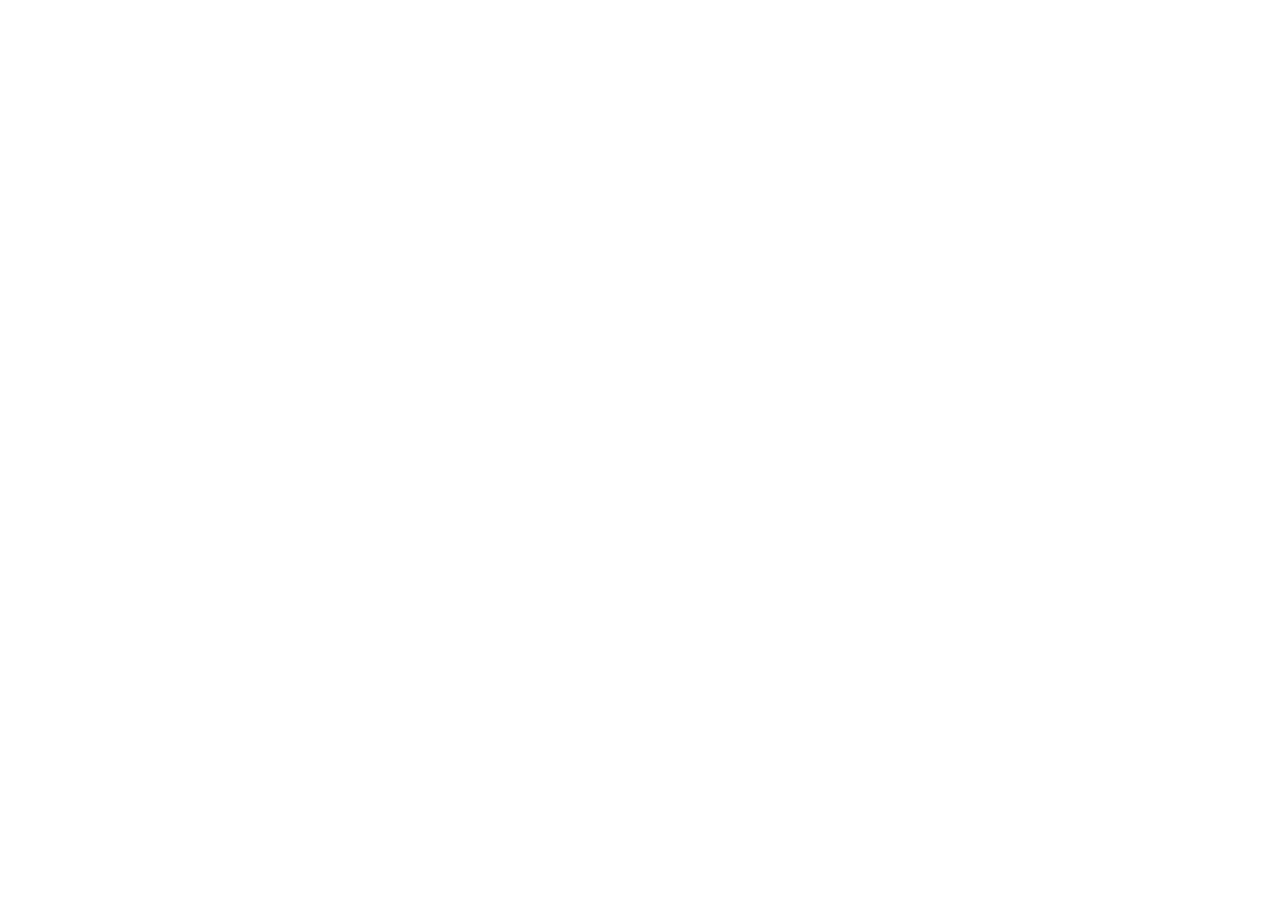
==== commit d6c6b759: "Add files via upload" ====
--- a/index.html
+++ b/index.html
@@ -6,8 +6,8 @@
     <meta name="viewport" content="width=device-width, initial-scale=1.0" />
     <meta name="theme-color" content="#000000" />
     <title>Vite</title>
-    <script type="module" crossorigin src="/assets/index-4c9bda77.js"></script>
-    <link rel="stylesheet" href="/assets/index-ef42de62.css">
+    <script type="module" crossorigin src="/assets/index-238afe54.js"></script>
+    <link rel="stylesheet" href="/assets/index-92e0ab2d.css">
   </head>
   <body>
     <div id="root"></div>
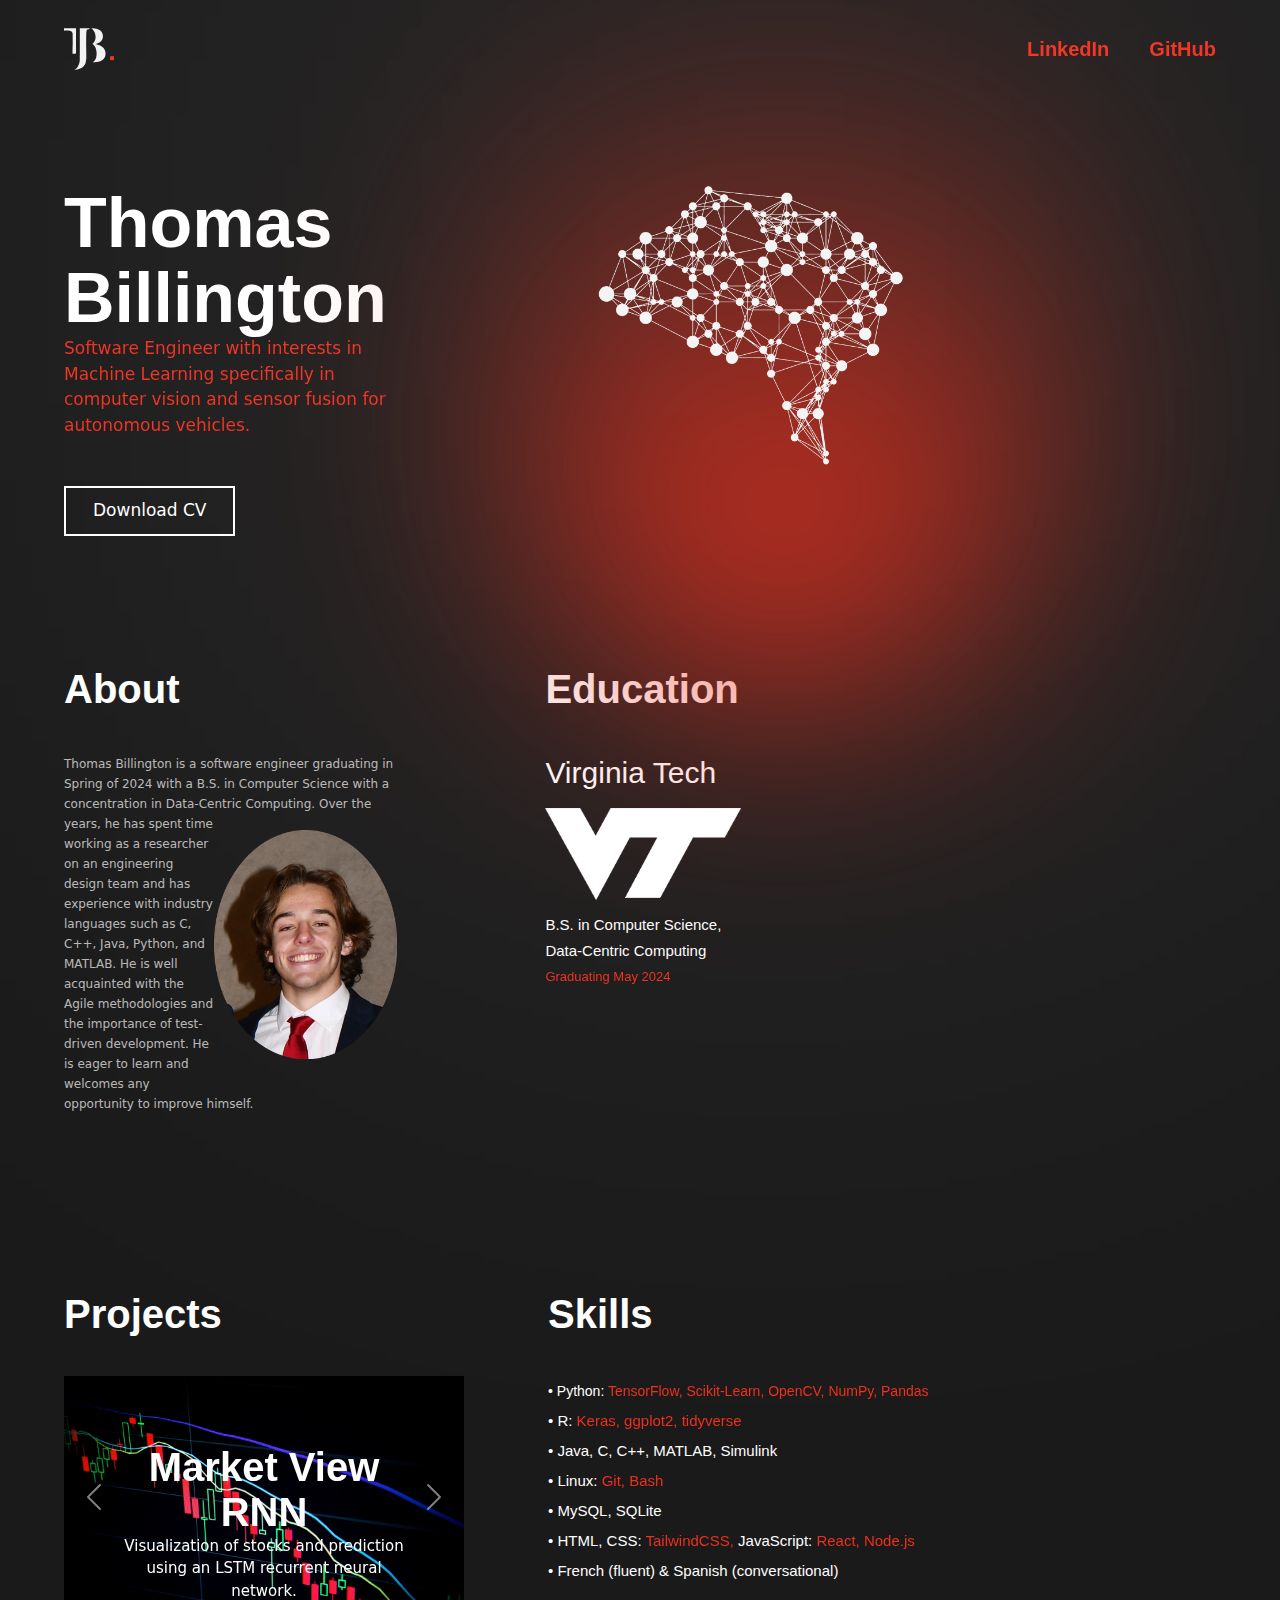
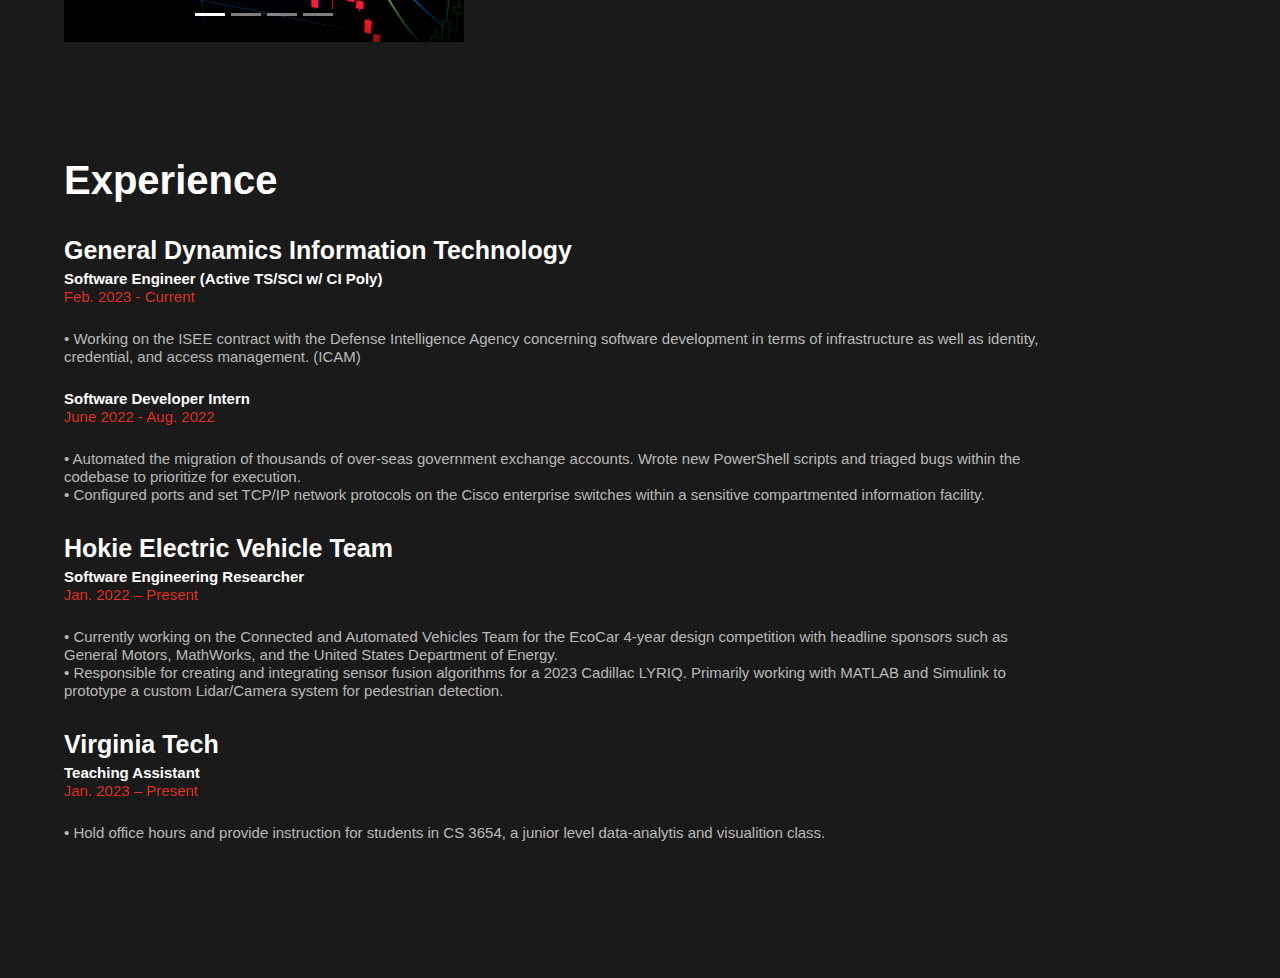
==== commit 51fdf981: "Add files via upload" ====
--- a/index.html
+++ b/index.html
@@ -6,8 +6,8 @@
     <meta name="viewport" content="width=device-width, initial-scale=1.0" />
     <meta name="theme-color" content="#000000" />
     <title>Vite</title>
-    <script type="module" crossorigin src="/assets/index-238afe54.js"></script>
-    <link rel="stylesheet" href="/assets/index-92e0ab2d.css">
+    <script type="module" crossorigin src="/assets/index-451be873.js"></script>
+    <link rel="stylesheet" href="/assets/index-5d7c0e55.css">
   </head>
   <body>
     <div id="root"></div>
--- a/assets/index-5d7c0e55.css
+++ b/assets/index-5d7c0e55.css
@@ -0,0 +1,6 @@
+@charset "UTF-8";@import"https://fonts.googleapis.com/css2?family=Poppins:wght@400;500;600;700;800;900&display=swap";/*!
+ * Bootstrap  v5.2.3 (https://getbootstrap.com/)
+ * Copyright 2011-2022 The Bootstrap Authors
+ * Copyright 2011-2022 Twitter, Inc.
+ * Licensed under MIT (https://github.com/twbs/bootstrap/blob/main/LICENSE)
+ */:root{--bs-blue: #0d6efd;--bs-indigo: #6610f2;--bs-purple: #6f42c1;--bs-pink: #d63384;--bs-red: #dc3545;--bs-orange: #fd7e14;--bs-yellow: #ffc107;--bs-green: #198754;--bs-teal: #20c997;--bs-cyan: #0dcaf0;--bs-black: #000;--bs-white: #fff;--bs-gray: #6c757d;--bs-gray-dark: #343a40;--bs-gray-100: #f8f9fa;--bs-gray-200: #e9ecef;--bs-gray-300: #dee2e6;--bs-gray-400: #ced4da;--bs-gray-500: #adb5bd;--bs-gray-600: #6c757d;--bs-gray-700: #495057;--bs-gray-800: #343a40;--bs-gray-900: #212529;--bs-primary: #0d6efd;--bs-secondary: #6c757d;--bs-success: #198754;--bs-info: #0dcaf0;--bs-warning: #ffc107;--bs-danger: #dc3545;--bs-light: #f8f9fa;--bs-dark: #212529;--bs-primary-rgb: 13, 110, 253;--bs-secondary-rgb: 108, 117, 125;--bs-success-rgb: 25, 135, 84;--bs-info-rgb: 13, 202, 240;--bs-warning-rgb: 255, 193, 7;--bs-danger-rgb: 220, 53, 69;--bs-light-rgb: 248, 249, 250;--bs-dark-rgb: 33, 37, 41;--bs-white-rgb: 255, 255, 255;--bs-black-rgb: 0, 0, 0;--bs-body-color-rgb: 33, 37, 41;--bs-body-bg-rgb: 255, 255, 255;--bs-font-sans-serif: system-ui, -apple-system, "Segoe UI", Roboto, "Helvetica Neue", "Noto Sans", "Liberation Sans", Arial, sans-serif, "Apple Color Emoji", "Segoe UI Emoji", "Segoe UI Symbol", "Noto Color Emoji";--bs-font-monospace: SFMono-Regular, Menlo, Monaco, Consolas, "Liberation Mono", "Courier New", monospace;--bs-gradient: linear-gradient(180deg, rgba(255, 255, 255, .15), rgba(255, 255, 255, 0));--bs-body-font-family: var(--bs-font-sans-serif);--bs-body-font-size: 1rem;--bs-body-font-weight: 400;--bs-body-line-height: 1.5;--bs-body-color: #212529;--bs-body-bg: #fff;--bs-border-width: 1px;--bs-border-style: solid;--bs-border-color: #dee2e6;--bs-border-color-translucent: rgba(0, 0, 0, .175);--bs-border-radius: .375rem;--bs-border-radius-sm: .25rem;--bs-border-radius-lg: .5rem;--bs-border-radius-xl: 1rem;--bs-border-radius-2xl: 2rem;--bs-border-radius-pill: 50rem;--bs-link-color: #0d6efd;--bs-link-hover-color: #0a58ca;--bs-code-color: #d63384;--bs-highlight-bg: #fff3cd}*,*:before,*:after{box-sizing:border-box}@media (prefers-reduced-motion: no-preference){:root{scroll-behavior:smooth}}body{margin:0;font-family:var(--bs-body-font-family);font-size:var(--bs-body-font-size);font-weight:var(--bs-body-font-weight);line-height:var(--bs-body-line-height);color:var(--bs-body-color);text-align:var(--bs-body-text-align);background-color:var(--bs-body-bg);-webkit-text-size-adjust:100%;-webkit-tap-highlight-color:rgba(0,0,0,0)}hr{margin:1rem 0;color:inherit;border:0;border-top:1px solid;opacity:.25}h6,.h6,h5,.h5,h4,.h4,h3,.h3,h2,.h2,h1,.h1{margin-top:0;margin-bottom:.5rem;font-weight:500;line-height:1.2}h1,.h1{font-size:calc(1.375rem + 1.5vw)}@media (min-width: 1200px){h1,.h1{font-size:2.5rem}}h2,.h2{font-size:calc(1.325rem + .9vw)}@media (min-width: 1200px){h2,.h2{font-size:2rem}}h3,.h3{font-size:calc(1.3rem + .6vw)}@media (min-width: 1200px){h3,.h3{font-size:1.75rem}}h4,.h4{font-size:calc(1.275rem + .3vw)}@media (min-width: 1200px){h4,.h4{font-size:1.5rem}}h5,.h5{font-size:1.25rem}h6,.h6{font-size:1rem}p{margin-top:0;margin-bottom:1rem}abbr[title]{-webkit-text-decoration:underline dotted;text-decoration:underline dotted;cursor:help;-webkit-text-decoration-skip-ink:none;text-decoration-skip-ink:none}address{margin-bottom:1rem;font-style:normal;line-height:inherit}ol,ul{padding-left:2rem}ol,ul,dl{margin-top:0;margin-bottom:1rem}ol ol,ul ul,ol ul,ul ol{margin-bottom:0}dt{font-weight:700}dd{margin-bottom:.5rem;margin-left:0}blockquote{margin:0 0 1rem}small,.small{font-size:.875em}mark,.mark{padding:.1875em;background-color:var(--bs-highlight-bg)}sub,sup{position:relative;font-size:.75em;line-height:0;vertical-align:baseline}a{color:var(--bs-link-color);text-decoration:underline}a:hover{color:var(--bs-link-hover-color)}a:not([href]):not([class]),a:not([href]):not([class]):hover{color:inherit;text-decoration:none}pre,code,kbd,samp{font-family:var(--bs-font-monospace);font-size:1em}pre{display:block;margin-top:0;margin-bottom:1rem;overflow:auto;font-size:.875em}pre code{font-size:inherit;color:inherit;word-break:normal}code{font-size:.875em;color:var(--bs-code-color);word-wrap:break-word}a>code{color:inherit}kbd{padding:.1875rem .375rem;font-size:.875em;color:var(--bs-body-bg);background-color:var(--bs-body-color);border-radius:.25rem}kbd kbd{padding:0;font-size:1em}figure{margin:0 0 1rem}img,svg{vertical-align:middle}table{caption-side:bottom;border-collapse:collapse}caption{padding-top:.5rem;padding-bottom:.5rem;color:#6c757d;text-align:left}th{text-align:inherit;text-align:-webkit-match-parent}thead,tbody,tfoot,tr,td,th{border-color:inherit;border-style:solid;border-width:0}label{display:inline-block}button{border-radius:0}button:focus:not(:focus-visible){outline:0}input,button,select,optgroup,textarea{margin:0;font-family:inherit;font-size:inherit;line-height:inherit}[role=button]{cursor:pointer}select{word-wrap:normal}select:disabled{opacity:1}[list]:not([type=date]):not([type=datetime-local]):not([type=month]):not([type=week]):not([type=time])::-webkit-calendar-picker-indicator{display:none!important}button,[type=button],[type=reset],[type=submit]{-webkit-appearance:button}button:not(:disabled),[type=button]:not(:disabled),[type=reset]:not(:disabled),[type=submit]:not(:disabled){cursor:pointer}::-moz-focus-inner{padding:0;border-style:none}fieldset{min-width:0;padding:0;margin:0;border:0}legend{float:left;width:100%;padding:0;margin-bottom:.5rem;font-size:calc(1.275rem + .3vw);line-height:inherit}@media (min-width: 1200px){legend{font-size:1.5rem}}legend+*{clear:left}::-webkit-datetime-edit-fields-wrapper,::-webkit-datetime-edit-text,::-webkit-datetime-edit-minute,::-webkit-datetime-edit-hour-field,::-webkit-datetime-edit-day-field,::-webkit-datetime-edit-month-field,::-webkit-datetime-edit-year-field{padding:0}::-webkit-inner-spin-button{height:auto}[type=search]{outline-offset:-2px;-webkit-appearance:textfield}::-webkit-color-swatch-wrapper{padding:0}::file-selector-button{font:inherit;-webkit-appearance:button}output{display:inline-block}iframe{border:0}summary{display:list-item;cursor:pointer}[hidden]{display:none!important}.lead{font-size:1.25rem;font-weight:300}.display-1{font-size:calc(1.625rem + 4.5vw);font-weight:300;line-height:1.2}@media (min-width: 1200px){.display-1{font-size:5rem}}.display-2{font-size:calc(1.575rem + 3.9vw);font-weight:300;line-height:1.2}@media (min-width: 1200px){.display-2{font-size:4.5rem}}.display-3{font-size:calc(1.525rem + 3.3vw);font-weight:300;line-height:1.2}@media (min-width: 1200px){.display-3{font-size:4rem}}.display-4{font-size:calc(1.475rem + 2.7vw);font-weight:300;line-height:1.2}@media (min-width: 1200px){.display-4{font-size:3.5rem}}.display-5{font-size:calc(1.425rem + 2.1vw);font-weight:300;line-height:1.2}@media (min-width: 1200px){.display-5{font-size:3rem}}.display-6{font-size:calc(1.375rem + 1.5vw);font-weight:300;line-height:1.2}@media (min-width: 1200px){.display-6{font-size:2.5rem}}.list-unstyled,.list-inline{padding-left:0;list-style:none}.list-inline-item{display:inline-block}.list-inline-item:not(:last-child){margin-right:.5rem}.initialism{font-size:.875em;text-transform:uppercase}.blockquote{margin-bottom:1rem;font-size:1.25rem}.blockquote>:last-child{margin-bottom:0}.blockquote-footer{margin-top:-1rem;margin-bottom:1rem;font-size:.875em;color:#6c757d}.blockquote-footer:before{content:"\2014\a0"}.img-fluid{max-width:100%;height:auto}.img-thumbnail{padding:.25rem;background-color:#fff;border:1px solid var(--bs-border-color);border-radius:.375rem;max-width:100%;height:auto}.figure{display:inline-block}.figure-img{margin-bottom:.5rem;line-height:1}.figure-caption{font-size:.875em;color:#6c757d}.container,.container-fluid,.container-xxl,.container-xl,.container-lg,.container-md,.container-sm{--bs-gutter-x: 1.5rem;--bs-gutter-y: 0;width:100%;padding-right:calc(var(--bs-gutter-x) * .5);padding-left:calc(var(--bs-gutter-x) * .5);margin-right:auto;margin-left:auto}@media (min-width: 576px){.container-sm,.container{max-width:540px}}@media (min-width: 768px){.container-md,.container-sm,.container{max-width:720px}}@media (min-width: 992px){.container-lg,.container-md,.container-sm,.container{max-width:960px}}@media (min-width: 1200px){.container-xl,.container-lg,.container-md,.container-sm,.container{max-width:1140px}}@media (min-width: 1400px){.container-xxl,.container-xl,.container-lg,.container-md,.container-sm,.container{max-width:1320px}}.row{--bs-gutter-x: 1.5rem;--bs-gutter-y: 0;display:flex;flex-wrap:wrap;margin-top:calc(-1 * var(--bs-gutter-y));margin-right:calc(-.5 * var(--bs-gutter-x));margin-left:calc(-.5 * var(--bs-gutter-x))}.row>*{flex-shrink:0;width:100%;max-width:100%;padding-right:calc(var(--bs-gutter-x) * .5);padding-left:calc(var(--bs-gutter-x) * .5);margin-top:var(--bs-gutter-y)}.col{flex:1 0 0%}.row-cols-auto>*{flex:0 0 auto;width:auto}.row-cols-1>*{flex:0 0 auto;width:100%}.row-cols-2>*{flex:0 0 auto;width:50%}.row-cols-3>*{flex:0 0 auto;width:33.3333333333%}.row-cols-4>*{flex:0 0 auto;width:25%}.row-cols-5>*{flex:0 0 auto;width:20%}.row-cols-6>*{flex:0 0 auto;width:16.6666666667%}.col-auto{flex:0 0 auto;width:auto}.col-1{flex:0 0 auto;width:8.33333333%}.col-2{flex:0 0 auto;width:16.66666667%}.col-3{flex:0 0 auto;width:25%}.col-4{flex:0 0 auto;width:33.33333333%}.col-5{flex:0 0 auto;width:41.66666667%}.col-6{flex:0 0 auto;width:50%}.col-7{flex:0 0 auto;width:58.33333333%}.col-8{flex:0 0 auto;width:66.66666667%}.col-9{flex:0 0 auto;width:75%}.col-10{flex:0 0 auto;width:83.33333333%}.col-11{flex:0 0 auto;width:91.66666667%}.col-12{flex:0 0 auto;width:100%}.offset-1{margin-left:8.33333333%}.offset-2{margin-left:16.66666667%}.offset-3{margin-left:25%}.offset-4{margin-left:33.33333333%}.offset-5{margin-left:41.66666667%}.offset-6{margin-left:50%}.offset-7{margin-left:58.33333333%}.offset-8{margin-left:66.66666667%}.offset-9{margin-left:75%}.offset-10{margin-left:83.33333333%}.offset-11{margin-left:91.66666667%}.g-0,.gx-0{--bs-gutter-x: 0}.g-0,.gy-0{--bs-gutter-y: 0}.g-1,.gx-1{--bs-gutter-x: .25rem}.g-1,.gy-1{--bs-gutter-y: .25rem}.g-2,.gx-2{--bs-gutter-x: .5rem}.g-2,.gy-2{--bs-gutter-y: .5rem}.g-3,.gx-3{--bs-gutter-x: 1rem}.g-3,.gy-3{--bs-gutter-y: 1rem}.g-4,.gx-4{--bs-gutter-x: 1.5rem}.g-4,.gy-4{--bs-gutter-y: 1.5rem}.g-5,.gx-5{--bs-gutter-x: 3rem}.g-5,.gy-5{--bs-gutter-y: 3rem}@media (min-width: 576px){.col-sm{flex:1 0 0%}.row-cols-sm-auto>*{flex:0 0 auto;width:auto}.row-cols-sm-1>*{flex:0 0 auto;width:100%}.row-cols-sm-2>*{flex:0 0 auto;width:50%}.row-cols-sm-3>*{flex:0 0 auto;width:33.3333333333%}.row-cols-sm-4>*{flex:0 0 auto;width:25%}.row-cols-sm-5>*{flex:0 0 auto;width:20%}.row-cols-sm-6>*{flex:0 0 auto;width:16.6666666667%}.col-sm-auto{flex:0 0 auto;width:auto}.col-sm-1{flex:0 0 auto;width:8.33333333%}.col-sm-2{flex:0 0 auto;width:16.66666667%}.col-sm-3{flex:0 0 auto;width:25%}.col-sm-4{flex:0 0 auto;width:33.33333333%}.col-sm-5{flex:0 0 auto;width:41.66666667%}.col-sm-6{flex:0 0 auto;width:50%}.col-sm-7{flex:0 0 auto;width:58.33333333%}.col-sm-8{flex:0 0 auto;width:66.66666667%}.col-sm-9{flex:0 0 auto;width:75%}.col-sm-10{flex:0 0 auto;width:83.33333333%}.col-sm-11{flex:0 0 auto;width:91.66666667%}.col-sm-12{flex:0 0 auto;width:100%}.offset-sm-0{margin-left:0}.offset-sm-1{margin-left:8.33333333%}.offset-sm-2{margin-left:16.66666667%}.offset-sm-3{margin-left:25%}.offset-sm-4{margin-left:33.33333333%}.offset-sm-5{margin-left:41.66666667%}.offset-sm-6{margin-left:50%}.offset-sm-7{margin-left:58.33333333%}.offset-sm-8{margin-left:66.66666667%}.offset-sm-9{margin-left:75%}.offset-sm-10{margin-left:83.33333333%}.offset-sm-11{margin-left:91.66666667%}.g-sm-0,.gx-sm-0{--bs-gutter-x: 0}.g-sm-0,.gy-sm-0{--bs-gutter-y: 0}.g-sm-1,.gx-sm-1{--bs-gutter-x: .25rem}.g-sm-1,.gy-sm-1{--bs-gutter-y: .25rem}.g-sm-2,.gx-sm-2{--bs-gutter-x: .5rem}.g-sm-2,.gy-sm-2{--bs-gutter-y: .5rem}.g-sm-3,.gx-sm-3{--bs-gutter-x: 1rem}.g-sm-3,.gy-sm-3{--bs-gutter-y: 1rem}.g-sm-4,.gx-sm-4{--bs-gutter-x: 1.5rem}.g-sm-4,.gy-sm-4{--bs-gutter-y: 1.5rem}.g-sm-5,.gx-sm-5{--bs-gutter-x: 3rem}.g-sm-5,.gy-sm-5{--bs-gutter-y: 3rem}}@media (min-width: 768px){.col-md{flex:1 0 0%}.row-cols-md-auto>*{flex:0 0 auto;width:auto}.row-cols-md-1>*{flex:0 0 auto;width:100%}.row-cols-md-2>*{flex:0 0 auto;width:50%}.row-cols-md-3>*{flex:0 0 auto;width:33.3333333333%}.row-cols-md-4>*{flex:0 0 auto;width:25%}.row-cols-md-5>*{flex:0 0 auto;width:20%}.row-cols-md-6>*{flex:0 0 auto;width:16.6666666667%}.col-md-auto{flex:0 0 auto;width:auto}.col-md-1{flex:0 0 auto;width:8.33333333%}.col-md-2{flex:0 0 auto;width:16.66666667%}.col-md-3{flex:0 0 auto;width:25%}.col-md-4{flex:0 0 auto;width:33.33333333%}.col-md-5{flex:0 0 auto;width:41.66666667%}.col-md-6{flex:0 0 auto;width:50%}.col-md-7{flex:0 0 auto;width:58.33333333%}.col-md-8{flex:0 0 auto;width:66.66666667%}.col-md-9{flex:0 0 auto;width:75%}.col-md-10{flex:0 0 auto;width:83.33333333%}.col-md-11{flex:0 0 auto;width:91.66666667%}.col-md-12{flex:0 0 auto;width:100%}.offset-md-0{margin-left:0}.offset-md-1{margin-left:8.33333333%}.offset-md-2{margin-left:16.66666667%}.offset-md-3{margin-left:25%}.offset-md-4{margin-left:33.33333333%}.offset-md-5{margin-left:41.66666667%}.offset-md-6{margin-left:50%}.offset-md-7{margin-left:58.33333333%}.offset-md-8{margin-left:66.66666667%}.offset-md-9{margin-left:75%}.offset-md-10{margin-left:83.33333333%}.offset-md-11{margin-left:91.66666667%}.g-md-0,.gx-md-0{--bs-gutter-x: 0}.g-md-0,.gy-md-0{--bs-gutter-y: 0}.g-md-1,.gx-md-1{--bs-gutter-x: .25rem}.g-md-1,.gy-md-1{--bs-gutter-y: .25rem}.g-md-2,.gx-md-2{--bs-gutter-x: .5rem}.g-md-2,.gy-md-2{--bs-gutter-y: .5rem}.g-md-3,.gx-md-3{--bs-gutter-x: 1rem}.g-md-3,.gy-md-3{--bs-gutter-y: 1rem}.g-md-4,.gx-md-4{--bs-gutter-x: 1.5rem}.g-md-4,.gy-md-4{--bs-gutter-y: 1.5rem}.g-md-5,.gx-md-5{--bs-gutter-x: 3rem}.g-md-5,.gy-md-5{--bs-gutter-y: 3rem}}@media (min-width: 992px){.col-lg{flex:1 0 0%}.row-cols-lg-auto>*{flex:0 0 auto;width:auto}.row-cols-lg-1>*{flex:0 0 auto;width:100%}.row-cols-lg-2>*{flex:0 0 auto;width:50%}.row-cols-lg-3>*{flex:0 0 auto;width:33.3333333333%}.row-cols-lg-4>*{flex:0 0 auto;width:25%}.row-cols-lg-5>*{flex:0 0 auto;width:20%}.row-cols-lg-6>*{flex:0 0 auto;width:16.6666666667%}.col-lg-auto{flex:0 0 auto;width:auto}.col-lg-1{flex:0 0 auto;width:8.33333333%}.col-lg-2{flex:0 0 auto;width:16.66666667%}.col-lg-3{flex:0 0 auto;width:25%}.col-lg-4{flex:0 0 auto;width:33.33333333%}.col-lg-5{flex:0 0 auto;width:41.66666667%}.col-lg-6{flex:0 0 auto;width:50%}.col-lg-7{flex:0 0 auto;width:58.33333333%}.col-lg-8{flex:0 0 auto;width:66.66666667%}.col-lg-9{flex:0 0 auto;width:75%}.col-lg-10{flex:0 0 auto;width:83.33333333%}.col-lg-11{flex:0 0 auto;width:91.66666667%}.col-lg-12{flex:0 0 auto;width:100%}.offset-lg-0{margin-left:0}.offset-lg-1{margin-left:8.33333333%}.offset-lg-2{margin-left:16.66666667%}.offset-lg-3{margin-left:25%}.offset-lg-4{margin-left:33.33333333%}.offset-lg-5{margin-left:41.66666667%}.offset-lg-6{margin-left:50%}.offset-lg-7{margin-left:58.33333333%}.offset-lg-8{margin-left:66.66666667%}.offset-lg-9{margin-left:75%}.offset-lg-10{margin-left:83.33333333%}.offset-lg-11{margin-left:91.66666667%}.g-lg-0,.gx-lg-0{--bs-gutter-x: 0}.g-lg-0,.gy-lg-0{--bs-gutter-y: 0}.g-lg-1,.gx-lg-1{--bs-gutter-x: .25rem}.g-lg-1,.gy-lg-1{--bs-gutter-y: .25rem}.g-lg-2,.gx-lg-2{--bs-gutter-x: .5rem}.g-lg-2,.gy-lg-2{--bs-gutter-y: .5rem}.g-lg-3,.gx-lg-3{--bs-gutter-x: 1rem}.g-lg-3,.gy-lg-3{--bs-gutter-y: 1rem}.g-lg-4,.gx-lg-4{--bs-gutter-x: 1.5rem}.g-lg-4,.gy-lg-4{--bs-gutter-y: 1.5rem}.g-lg-5,.gx-lg-5{--bs-gutter-x: 3rem}.g-lg-5,.gy-lg-5{--bs-gutter-y: 3rem}}@media (min-width: 1200px){.col-xl{flex:1 0 0%}.row-cols-xl-auto>*{flex:0 0 auto;width:auto}.row-cols-xl-1>*{flex:0 0 auto;width:100%}.row-cols-xl-2>*{flex:0 0 auto;width:50%}.row-cols-xl-3>*{flex:0 0 auto;width:33.3333333333%}.row-cols-xl-4>*{flex:0 0 auto;width:25%}.row-cols-xl-5>*{flex:0 0 auto;width:20%}.row-cols-xl-6>*{flex:0 0 auto;width:16.6666666667%}.col-xl-auto{flex:0 0 auto;width:auto}.col-xl-1{flex:0 0 auto;width:8.33333333%}.col-xl-2{flex:0 0 auto;width:16.66666667%}.col-xl-3{flex:0 0 auto;width:25%}.col-xl-4{flex:0 0 auto;width:33.33333333%}.col-xl-5{flex:0 0 auto;width:41.66666667%}.col-xl-6{flex:0 0 auto;width:50%}.col-xl-7{flex:0 0 auto;width:58.33333333%}.col-xl-8{flex:0 0 auto;width:66.66666667%}.col-xl-9{flex:0 0 auto;width:75%}.col-xl-10{flex:0 0 auto;width:83.33333333%}.col-xl-11{flex:0 0 auto;width:91.66666667%}.col-xl-12{flex:0 0 auto;width:100%}.offset-xl-0{margin-left:0}.offset-xl-1{margin-left:8.33333333%}.offset-xl-2{margin-left:16.66666667%}.offset-xl-3{margin-left:25%}.offset-xl-4{margin-left:33.33333333%}.offset-xl-5{margin-left:41.66666667%}.offset-xl-6{margin-left:50%}.offset-xl-7{margin-left:58.33333333%}.offset-xl-8{margin-left:66.66666667%}.offset-xl-9{margin-left:75%}.offset-xl-10{margin-left:83.33333333%}.offset-xl-11{margin-left:91.66666667%}.g-xl-0,.gx-xl-0{--bs-gutter-x: 0}.g-xl-0,.gy-xl-0{--bs-gutter-y: 0}.g-xl-1,.gx-xl-1{--bs-gutter-x: .25rem}.g-xl-1,.gy-xl-1{--bs-gutter-y: .25rem}.g-xl-2,.gx-xl-2{--bs-gutter-x: .5rem}.g-xl-2,.gy-xl-2{--bs-gutter-y: .5rem}.g-xl-3,.gx-xl-3{--bs-gutter-x: 1rem}.g-xl-3,.gy-xl-3{--bs-gutter-y: 1rem}.g-xl-4,.gx-xl-4{--bs-gutter-x: 1.5rem}.g-xl-4,.gy-xl-4{--bs-gutter-y: 1.5rem}.g-xl-5,.gx-xl-5{--bs-gutter-x: 3rem}.g-xl-5,.gy-xl-5{--bs-gutter-y: 3rem}}@media (min-width: 1400px){.col-xxl{flex:1 0 0%}.row-cols-xxl-auto>*{flex:0 0 auto;width:auto}.row-cols-xxl-1>*{flex:0 0 auto;width:100%}.row-cols-xxl-2>*{flex:0 0 auto;width:50%}.row-cols-xxl-3>*{flex:0 0 auto;width:33.3333333333%}.row-cols-xxl-4>*{flex:0 0 auto;width:25%}.row-cols-xxl-5>*{flex:0 0 auto;width:20%}.row-cols-xxl-6>*{flex:0 0 auto;width:16.6666666667%}.col-xxl-auto{flex:0 0 auto;width:auto}.col-xxl-1{flex:0 0 auto;width:8.33333333%}.col-xxl-2{flex:0 0 auto;width:16.66666667%}.col-xxl-3{flex:0 0 auto;width:25%}.col-xxl-4{flex:0 0 auto;width:33.33333333%}.col-xxl-5{flex:0 0 auto;width:41.66666667%}.col-xxl-6{flex:0 0 auto;width:50%}.col-xxl-7{flex:0 0 auto;width:58.33333333%}.col-xxl-8{flex:0 0 auto;width:66.66666667%}.col-xxl-9{flex:0 0 auto;width:75%}.col-xxl-10{flex:0 0 auto;width:83.33333333%}.col-xxl-11{flex:0 0 auto;width:91.66666667%}.col-xxl-12{flex:0 0 auto;width:100%}.offset-xxl-0{margin-left:0}.offset-xxl-1{margin-left:8.33333333%}.offset-xxl-2{margin-left:16.66666667%}.offset-xxl-3{margin-left:25%}.offset-xxl-4{margin-left:33.33333333%}.offset-xxl-5{margin-left:41.66666667%}.offset-xxl-6{margin-left:50%}.offset-xxl-7{margin-left:58.33333333%}.offset-xxl-8{margin-left:66.66666667%}.offset-xxl-9{margin-left:75%}.offset-xxl-10{margin-left:83.33333333%}.offset-xxl-11{margin-left:91.66666667%}.g-xxl-0,.gx-xxl-0{--bs-gutter-x: 0}.g-xxl-0,.gy-xxl-0{--bs-gutter-y: 0}.g-xxl-1,.gx-xxl-1{--bs-gutter-x: .25rem}.g-xxl-1,.gy-xxl-1{--bs-gutter-y: .25rem}.g-xxl-2,.gx-xxl-2{--bs-gutter-x: .5rem}.g-xxl-2,.gy-xxl-2{--bs-gutter-y: .5rem}.g-xxl-3,.gx-xxl-3{--bs-gutter-x: 1rem}.g-xxl-3,.gy-xxl-3{--bs-gutter-y: 1rem}.g-xxl-4,.gx-xxl-4{--bs-gutter-x: 1.5rem}.g-xxl-4,.gy-xxl-4{--bs-gutter-y: 1.5rem}.g-xxl-5,.gx-xxl-5{--bs-gutter-x: 3rem}.g-xxl-5,.gy-xxl-5{--bs-gutter-y: 3rem}}.table{--bs-table-color: var(--bs-body-color);--bs-table-bg: transparent;--bs-table-border-color: var(--bs-border-color);--bs-table-accent-bg: transparent;--bs-table-striped-color: var(--bs-body-color);--bs-table-striped-bg: rgba(0, 0, 0, .05);--bs-table-active-color: var(--bs-body-color);--bs-table-active-bg: rgba(0, 0, 0, .1);--bs-table-hover-color: var(--bs-body-color);--bs-table-hover-bg: rgba(0, 0, 0, .075);width:100%;margin-bottom:1rem;color:var(--bs-table-color);vertical-align:top;border-color:var(--bs-table-border-color)}.table>:not(caption)>*>*{padding:.5rem;background-color:var(--bs-table-bg);border-bottom-width:1px;box-shadow:inset 0 0 0 9999px var(--bs-table-accent-bg)}.table>tbody{vertical-align:inherit}.table>thead{vertical-align:bottom}.table-group-divider{border-top:2px solid currentcolor}.caption-top{caption-side:top}.table-sm>:not(caption)>*>*{padding:.25rem}.table-bordered>:not(caption)>*{border-width:1px 0}.table-bordered>:not(caption)>*>*{border-width:0 1px}.table-borderless>:not(caption)>*>*{border-bottom-width:0}.table-borderless>:not(:first-child){border-top-width:0}.table-striped>tbody>tr:nth-of-type(odd)>*{--bs-table-accent-bg: var(--bs-table-striped-bg);color:var(--bs-table-striped-color)}.table-striped-columns>:not(caption)>tr>:nth-child(even){--bs-table-accent-bg: var(--bs-table-striped-bg);color:var(--bs-table-striped-color)}.table-active{--bs-table-accent-bg: var(--bs-table-active-bg);color:var(--bs-table-active-color)}.table-hover>tbody>tr:hover>*{--bs-table-accent-bg: var(--bs-table-hover-bg);color:var(--bs-table-hover-color)}.table-primary{--bs-table-color: #000;--bs-table-bg: #cfe2ff;--bs-table-border-color: #bacbe6;--bs-table-striped-bg: #c5d7f2;--bs-table-striped-color: #000;--bs-table-active-bg: #bacbe6;--bs-table-active-color: #000;--bs-table-hover-bg: #bfd1ec;--bs-table-hover-color: #000;color:var(--bs-table-color);border-color:var(--bs-table-border-color)}.table-secondary{--bs-table-color: #000;--bs-table-bg: #e2e3e5;--bs-table-border-color: #cbccce;--bs-table-striped-bg: #d7d8da;--bs-table-striped-color: #000;--bs-table-active-bg: #cbccce;--bs-table-active-color: #000;--bs-table-hover-bg: #d1d2d4;--bs-table-hover-color: #000;color:var(--bs-table-color);border-color:var(--bs-table-border-color)}.table-success{--bs-table-color: #000;--bs-table-bg: #d1e7dd;--bs-table-border-color: #bcd0c7;--bs-table-striped-bg: #c7dbd2;--bs-table-striped-color: #000;--bs-table-active-bg: #bcd0c7;--bs-table-active-color: #000;--bs-table-hover-bg: #c1d6cc;--bs-table-hover-color: #000;color:var(--bs-table-color);border-color:var(--bs-table-border-color)}.table-info{--bs-table-color: #000;--bs-table-bg: #cff4fc;--bs-table-border-color: #badce3;--bs-table-striped-bg: #c5e8ef;--bs-table-striped-color: #000;--bs-table-active-bg: #badce3;--bs-table-active-color: #000;--bs-table-hover-bg: #bfe2e9;--bs-table-hover-color: #000;color:var(--bs-table-color);border-color:var(--bs-table-border-color)}.table-warning{--bs-table-color: #000;--bs-table-bg: #fff3cd;--bs-table-border-color: #e6dbb9;--bs-table-striped-bg: #f2e7c3;--bs-table-striped-color: #000;--bs-table-active-bg: #e6dbb9;--bs-table-active-color: #000;--bs-table-hover-bg: #ece1be;--bs-table-hover-color: #000;color:var(--bs-table-color);border-color:var(--bs-table-border-color)}.table-danger{--bs-table-color: #000;--bs-table-bg: #f8d7da;--bs-table-border-color: #dfc2c4;--bs-table-striped-bg: #eccccf;--bs-table-striped-color: #000;--bs-table-active-bg: #dfc2c4;--bs-table-active-color: #000;--bs-table-hover-bg: #e5c7ca;--bs-table-hover-color: #000;color:var(--bs-table-color);border-color:var(--bs-table-border-color)}.table-light{--bs-table-color: #000;--bs-table-bg: #f8f9fa;--bs-table-border-color: #dfe0e1;--bs-table-striped-bg: #ecedee;--bs-table-striped-color: #000;--bs-table-active-bg: #dfe0e1;--bs-table-active-color: #000;--bs-table-hover-bg: #e5e6e7;--bs-table-hover-color: #000;color:var(--bs-table-color);border-color:var(--bs-table-border-color)}.table-dark{--bs-table-color: #fff;--bs-table-bg: #212529;--bs-table-border-color: #373b3e;--bs-table-striped-bg: #2c3034;--bs-table-striped-color: #fff;--bs-table-active-bg: #373b3e;--bs-table-active-color: #fff;--bs-table-hover-bg: #323539;--bs-table-hover-color: #fff;color:var(--bs-table-color);border-color:var(--bs-table-border-color)}.table-responsive{overflow-x:auto;-webkit-overflow-scrolling:touch}@media (max-width: 575.98px){.table-responsive-sm{overflow-x:auto;-webkit-overflow-scrolling:touch}}@media (max-width: 767.98px){.table-responsive-md{overflow-x:auto;-webkit-overflow-scrolling:touch}}@media (max-width: 991.98px){.table-responsive-lg{overflow-x:auto;-webkit-overflow-scrolling:touch}}@media (max-width: 1199.98px){.table-responsive-xl{overflow-x:auto;-webkit-overflow-scrolling:touch}}@media (max-width: 1399.98px){.table-responsive-xxl{overflow-x:auto;-webkit-overflow-scrolling:touch}}.form-label{margin-bottom:.5rem}.col-form-label{padding-top:calc(.375rem + 1px);padding-bottom:calc(.375rem + 1px);margin-bottom:0;font-size:inherit;line-height:1.5}.col-form-label-lg{padding-top:calc(.5rem + 1px);padding-bottom:calc(.5rem + 1px);font-size:1.25rem}.col-form-label-sm{padding-top:calc(.25rem + 1px);padding-bottom:calc(.25rem + 1px);font-size:.875rem}.form-text{margin-top:.25rem;font-size:.875em;color:#6c757d}.form-control{display:block;width:100%;padding:.375rem .75rem;font-size:1rem;font-weight:400;line-height:1.5;color:#212529;background-color:#fff;background-clip:padding-box;border:1px solid #ced4da;-webkit-appearance:none;-moz-appearance:none;appearance:none;border-radius:.375rem;transition:border-color .15s ease-in-out,box-shadow .15s ease-in-out}@media (prefers-reduced-motion: reduce){.form-control{transition:none}}.form-control[type=file]{overflow:hidden}.form-control[type=file]:not(:disabled):not([readonly]){cursor:pointer}.form-control:focus{color:#212529;background-color:#fff;border-color:#86b7fe;outline:0;box-shadow:0 0 0 .25rem #0d6efd40}.form-control::-webkit-date-and-time-value{height:1.5em}.form-control::-moz-placeholder{color:#6c757d;opacity:1}.form-control::placeholder{color:#6c757d;opacity:1}.form-control:disabled{background-color:#e9ecef;opacity:1}.form-control::file-selector-button{padding:.375rem .75rem;margin:-.375rem -.75rem;-webkit-margin-end:.75rem;margin-inline-end:.75rem;color:#212529;background-color:#e9ecef;pointer-events:none;border-color:inherit;border-style:solid;border-width:0;border-inline-end-width:1px;border-radius:0;transition:color .15s ease-in-out,background-color .15s ease-in-out,border-color .15s ease-in-out,box-shadow .15s ease-in-out}@media (prefers-reduced-motion: reduce){.form-control::file-selector-button{transition:none}}.form-control:hover:not(:disabled):not([readonly])::file-selector-button{background-color:#dde0e3}.form-control-plaintext{display:block;width:100%;padding:.375rem 0;margin-bottom:0;line-height:1.5;color:#212529;background-color:transparent;border:solid transparent;border-width:1px 0}.form-control-plaintext:focus{outline:0}.form-control-plaintext.form-control-sm,.form-control-plaintext.form-control-lg{padding-right:0;padding-left:0}.form-control-sm{min-height:calc(1.5em + .5rem + 2px);padding:.25rem .5rem;font-size:.875rem;border-radius:.25rem}.form-control-sm::file-selector-button{padding:.25rem .5rem;margin:-.25rem -.5rem;-webkit-margin-end:.5rem;margin-inline-end:.5rem}.form-control-lg{min-height:calc(1.5em + 1rem + 2px);padding:.5rem 1rem;font-size:1.25rem;border-radius:.5rem}.form-control-lg::file-selector-button{padding:.5rem 1rem;margin:-.5rem -1rem;-webkit-margin-end:1rem;margin-inline-end:1rem}textarea.form-control{min-height:calc(1.5em + .75rem + 2px)}textarea.form-control-sm{min-height:calc(1.5em + .5rem + 2px)}textarea.form-control-lg{min-height:calc(1.5em + 1rem + 2px)}.form-control-color{width:3rem;height:calc(1.5em + .75rem + 2px);padding:.375rem}.form-control-color:not(:disabled):not([readonly]){cursor:pointer}.form-control-color::-moz-color-swatch{border:0!important;border-radius:.375rem}.form-control-color::-webkit-color-swatch{border-radius:.375rem}.form-control-color.form-control-sm{height:calc(1.5em + .5rem + 2px)}.form-control-color.form-control-lg{height:calc(1.5em + 1rem + 2px)}.form-select{display:block;width:100%;padding:.375rem 2.25rem .375rem .75rem;-moz-padding-start:calc(.75rem - 3px);font-size:1rem;font-weight:400;line-height:1.5;color:#212529;background-color:#fff;background-image:url("data:image/svg+xml,%3csvg xmlns='http://www.w3.org/2000/svg' viewBox='0 0 16 16'%3e%3cpath fill='none' stroke='%23343a40' stroke-linecap='round' stroke-linejoin='round' stroke-width='2' d='m2 5 6 6 6-6'/%3e%3c/svg%3e");background-repeat:no-repeat;background-position:right .75rem center;background-size:16px 12px;border:1px solid #ced4da;border-radius:.375rem;transition:border-color .15s ease-in-out,box-shadow .15s ease-in-out;-webkit-appearance:none;-moz-appearance:none;appearance:none}@media (prefers-reduced-motion: reduce){.form-select{transition:none}}.form-select:focus{border-color:#86b7fe;outline:0;box-shadow:0 0 0 .25rem #0d6efd40}.form-select[multiple],.form-select[size]:not([size="1"]){padding-right:.75rem;background-image:none}.form-select:disabled{background-color:#e9ecef}.form-select:-moz-focusring{color:transparent;text-shadow:0 0 0 #212529}.form-select-sm{padding-top:.25rem;padding-bottom:.25rem;padding-left:.5rem;font-size:.875rem;border-radius:.25rem}.form-select-lg{padding-top:.5rem;padding-bottom:.5rem;padding-left:1rem;font-size:1.25rem;border-radius:.5rem}.form-check{display:block;min-height:1.5rem;padding-left:1.5em;margin-bottom:.125rem}.form-check .form-check-input{float:left;margin-left:-1.5em}.form-check-reverse{padding-right:1.5em;padding-left:0;text-align:right}.form-check-reverse .form-check-input{float:right;margin-right:-1.5em;margin-left:0}.form-check-input{width:1em;height:1em;margin-top:.25em;vertical-align:top;background-color:#fff;background-repeat:no-repeat;background-position:center;background-size:contain;border:1px solid rgba(0,0,0,.25);-webkit-appearance:none;-moz-appearance:none;appearance:none;-webkit-print-color-adjust:exact;print-color-adjust:exact}.form-check-input[type=checkbox]{border-radius:.25em}.form-check-input[type=radio]{border-radius:50%}.form-check-input:active{filter:brightness(90%)}.form-check-input:focus{border-color:#86b7fe;outline:0;box-shadow:0 0 0 .25rem #0d6efd40}.form-check-input:checked{background-color:#0d6efd;border-color:#0d6efd}.form-check-input:checked[type=checkbox]{background-image:url("data:image/svg+xml,%3csvg xmlns='http://www.w3.org/2000/svg' viewBox='0 0 20 20'%3e%3cpath fill='none' stroke='%23fff' stroke-linecap='round' stroke-linejoin='round' stroke-width='3' d='m6 10 3 3 6-6'/%3e%3c/svg%3e")}.form-check-input:checked[type=radio]{background-image:url("data:image/svg+xml,%3csvg xmlns='http://www.w3.org/2000/svg' viewBox='-4 -4 8 8'%3e%3ccircle r='2' fill='%23fff'/%3e%3c/svg%3e")}.form-check-input[type=checkbox]:indeterminate{background-color:#0d6efd;border-color:#0d6efd;background-image:url("data:image/svg+xml,%3csvg xmlns='http://www.w3.org/2000/svg' viewBox='0 0 20 20'%3e%3cpath fill='none' stroke='%23fff' stroke-linecap='round' stroke-linejoin='round' stroke-width='3' d='M6 10h8'/%3e%3c/svg%3e")}.form-check-input:disabled{pointer-events:none;filter:none;opacity:.5}.form-check-input[disabled]~.form-check-label,.form-check-input:disabled~.form-check-label{cursor:default;opacity:.5}.form-switch{padding-left:2.5em}.form-switch .form-check-input{width:2em;margin-left:-2.5em;background-image:url("data:image/svg+xml,%3csvg xmlns='http://www.w3.org/2000/svg' viewBox='-4 -4 8 8'%3e%3ccircle r='3' fill='rgba%280, 0, 0, 0.25%29'/%3e%3c/svg%3e");background-position:left center;border-radius:2em;transition:background-position .15s ease-in-out}@media (prefers-reduced-motion: reduce){.form-switch .form-check-input{transition:none}}.form-switch .form-check-input:focus{background-image:url("data:image/svg+xml,%3csvg xmlns='http://www.w3.org/2000/svg' viewBox='-4 -4 8 8'%3e%3ccircle r='3' fill='%2386b7fe'/%3e%3c/svg%3e")}.form-switch .form-check-input:checked{background-position:right center;background-image:url("data:image/svg+xml,%3csvg xmlns='http://www.w3.org/2000/svg' viewBox='-4 -4 8 8'%3e%3ccircle r='3' fill='%23fff'/%3e%3c/svg%3e")}.form-switch.form-check-reverse{padding-right:2.5em;padding-left:0}.form-switch.form-check-reverse .form-check-input{margin-right:-2.5em;margin-left:0}.form-check-inline{display:inline-block;margin-right:1rem}.btn-check{position:absolute;clip:rect(0,0,0,0);pointer-events:none}.btn-check[disabled]+.btn,.btn-check:disabled+.btn{pointer-events:none;filter:none;opacity:.65}.form-range{width:100%;height:1.5rem;padding:0;background-color:transparent;-webkit-appearance:none;-moz-appearance:none;appearance:none}.form-range:focus{outline:0}.form-range:focus::-webkit-slider-thumb{box-shadow:0 0 0 1px #fff,0 0 0 .25rem #0d6efd40}.form-range:focus::-moz-range-thumb{box-shadow:0 0 0 1px #fff,0 0 0 .25rem #0d6efd40}.form-range::-moz-focus-outer{border:0}.form-range::-webkit-slider-thumb{width:1rem;height:1rem;margin-top:-.25rem;background-color:#0d6efd;border:0;border-radius:1rem;-webkit-transition:background-color .15s ease-in-out,border-color .15s ease-in-out,box-shadow .15s ease-in-out;transition:background-color .15s ease-in-out,border-color .15s ease-in-out,box-shadow .15s ease-in-out;-webkit-appearance:none;appearance:none}@media (prefers-reduced-motion: reduce){.form-range::-webkit-slider-thumb{-webkit-transition:none;transition:none}}.form-range::-webkit-slider-thumb:active{background-color:#b6d4fe}.form-range::-webkit-slider-runnable-track{width:100%;height:.5rem;color:transparent;cursor:pointer;background-color:#dee2e6;border-color:transparent;border-radius:1rem}.form-range::-moz-range-thumb{width:1rem;height:1rem;background-color:#0d6efd;border:0;border-radius:1rem;-moz-transition:background-color .15s ease-in-out,border-color .15s ease-in-out,box-shadow .15s ease-in-out;transition:background-color .15s ease-in-out,border-color .15s ease-in-out,box-shadow .15s ease-in-out;-moz-appearance:none;appearance:none}@media (prefers-reduced-motion: reduce){.form-range::-moz-range-thumb{-moz-transition:none;transition:none}}.form-range::-moz-range-thumb:active{background-color:#b6d4fe}.form-range::-moz-range-track{width:100%;height:.5rem;color:transparent;cursor:pointer;background-color:#dee2e6;border-color:transparent;border-radius:1rem}.form-range:disabled{pointer-events:none}.form-range:disabled::-webkit-slider-thumb{background-color:#adb5bd}.form-range:disabled::-moz-range-thumb{background-color:#adb5bd}.form-floating{position:relative}.form-floating>.form-control,.form-floating>.form-control-plaintext,.form-floating>.form-select{height:calc(3.5rem + 2px);line-height:1.25}.form-floating>label{position:absolute;top:0;left:0;width:100%;height:100%;padding:1rem .75rem;overflow:hidden;text-align:start;text-overflow:ellipsis;white-space:nowrap;pointer-events:none;border:1px solid transparent;transform-origin:0 0;transition:opacity .1s ease-in-out,transform .1s ease-in-out}@media (prefers-reduced-motion: reduce){.form-floating>label{transition:none}}.form-floating>.form-control,.form-floating>.form-control-plaintext{padding:1rem .75rem}.form-floating>.form-control::-moz-placeholder,.form-floating>.form-control-plaintext::-moz-placeholder{color:transparent}.form-floating>.form-control::placeholder,.form-floating>.form-control-plaintext::placeholder{color:transparent}.form-floating>.form-control:not(:-moz-placeholder-shown),.form-floating>.form-control-plaintext:not(:-moz-placeholder-shown){padding-top:1.625rem;padding-bottom:.625rem}.form-floating>.form-control:focus,.form-floating>.form-control:not(:placeholder-shown),.form-floating>.form-control-plaintext:focus,.form-floating>.form-control-plaintext:not(:placeholder-shown){padding-top:1.625rem;padding-bottom:.625rem}.form-floating>.form-control:-webkit-autofill,.form-floating>.form-control-plaintext:-webkit-autofill{padding-top:1.625rem;padding-bottom:.625rem}.form-floating>.form-select{padding-top:1.625rem;padding-bottom:.625rem}.form-floating>.form-control:not(:-moz-placeholder-shown)~label{opacity:.65;transform:scale(.85) translateY(-.5rem) translate(.15rem)}.form-floating>.form-control:focus~label,.form-floating>.form-control:not(:placeholder-shown)~label,.form-floating>.form-control-plaintext~label,.form-floating>.form-select~label{opacity:.65;transform:scale(.85) translateY(-.5rem) translate(.15rem)}.form-floating>.form-control:-webkit-autofill~label{opacity:.65;transform:scale(.85) translateY(-.5rem) translate(.15rem)}.form-floating>.form-control-plaintext~label{border-width:1px 0}.input-group{position:relative;display:flex;flex-wrap:wrap;align-items:stretch;width:100%}.input-group>.form-control,.input-group>.form-select,.input-group>.form-floating{position:relative;flex:1 1 auto;width:1%;min-width:0}.input-group>.form-control:focus,.input-group>.form-select:focus,.input-group>.form-floating:focus-within{z-index:5}.input-group .btn{position:relative;z-index:2}.input-group .btn:focus{z-index:5}.input-group-text{display:flex;align-items:center;padding:.375rem .75rem;font-size:1rem;font-weight:400;line-height:1.5;color:#212529;text-align:center;white-space:nowrap;background-color:#e9ecef;border:1px solid #ced4da;border-radius:.375rem}.input-group-lg>.form-control,.input-group-lg>.form-select,.input-group-lg>.input-group-text,.input-group-lg>.btn{padding:.5rem 1rem;font-size:1.25rem;border-radius:.5rem}.input-group-sm>.form-control,.input-group-sm>.form-select,.input-group-sm>.input-group-text,.input-group-sm>.btn{padding:.25rem .5rem;font-size:.875rem;border-radius:.25rem}.input-group-lg>.form-select,.input-group-sm>.form-select{padding-right:3rem}.input-group:not(.has-validation)>:not(:last-child):not(.dropdown-toggle):not(.dropdown-menu):not(.form-floating),.input-group:not(.has-validation)>.dropdown-toggle:nth-last-child(n+3),.input-group:not(.has-validation)>.form-floating:not(:last-child)>.form-control,.input-group:not(.has-validation)>.form-floating:not(:last-child)>.form-select{border-top-right-radius:0;border-bottom-right-radius:0}.input-group.has-validation>:nth-last-child(n+3):not(.dropdown-toggle):not(.dropdown-menu):not(.form-floating),.input-group.has-validation>.dropdown-toggle:nth-last-child(n+4),.input-group.has-validation>.form-floating:nth-last-child(n+3)>.form-control,.input-group.has-validation>.form-floating:nth-last-child(n+3)>.form-select{border-top-right-radius:0;border-bottom-right-radius:0}.input-group>:not(:first-child):not(.dropdown-menu):not(.valid-tooltip):not(.valid-feedback):not(.invalid-tooltip):not(.invalid-feedback){margin-left:-1px;border-top-left-radius:0;border-bottom-left-radius:0}.input-group>.form-floating:not(:first-child)>.form-control,.input-group>.form-floating:not(:first-child)>.form-select{border-top-left-radius:0;border-bottom-left-radius:0}.valid-feedback{display:none;width:100%;margin-top:.25rem;font-size:.875em;color:#198754}.valid-tooltip{position:absolute;top:100%;z-index:5;display:none;max-width:100%;padding:.25rem .5rem;margin-top:.1rem;font-size:.875rem;color:#fff;background-color:#198754e6;border-radius:.375rem}.was-validated :valid~.valid-feedback,.was-validated :valid~.valid-tooltip,.is-valid~.valid-feedback,.is-valid~.valid-tooltip{display:block}.was-validated .form-control:valid,.form-control.is-valid{border-color:#198754;padding-right:calc(1.5em + .75rem);background-image:url("data:image/svg+xml,%3csvg xmlns='http://www.w3.org/2000/svg' viewBox='0 0 8 8'%3e%3cpath fill='%23198754' d='M2.3 6.73.6 4.53c-.4-1.04.46-1.4 1.1-.8l1.1 1.4 3.4-3.8c.6-.63 1.6-.27 1.2.7l-4 4.6c-.43.5-.8.4-1.1.1z'/%3e%3c/svg%3e");background-repeat:no-repeat;background-position:right calc(.375em + .1875rem) center;background-size:calc(.75em + .375rem) calc(.75em + .375rem)}.was-validated .form-control:valid:focus,.form-control.is-valid:focus{border-color:#198754;box-shadow:0 0 0 .25rem #19875440}.was-validated textarea.form-control:valid,textarea.form-control.is-valid{padding-right:calc(1.5em + .75rem);background-position:top calc(.375em + .1875rem) right calc(.375em + .1875rem)}.was-validated .form-select:valid,.form-select.is-valid{border-color:#198754}.was-validated .form-select:valid:not([multiple]):not([size]),.was-validated .form-select:valid:not([multiple])[size="1"],.form-select.is-valid:not([multiple]):not([size]),.form-select.is-valid:not([multiple])[size="1"]{padding-right:4.125rem;background-image:url("data:image/svg+xml,%3csvg xmlns='http://www.w3.org/2000/svg' viewBox='0 0 16 16'%3e%3cpath fill='none' stroke='%23343a40' stroke-linecap='round' stroke-linejoin='round' stroke-width='2' d='m2 5 6 6 6-6'/%3e%3c/svg%3e"),url("data:image/svg+xml,%3csvg xmlns='http://www.w3.org/2000/svg' viewBox='0 0 8 8'%3e%3cpath fill='%23198754' d='M2.3 6.73.6 4.53c-.4-1.04.46-1.4 1.1-.8l1.1 1.4 3.4-3.8c.6-.63 1.6-.27 1.2.7l-4 4.6c-.43.5-.8.4-1.1.1z'/%3e%3c/svg%3e");background-position:right .75rem center,center right 2.25rem;background-size:16px 12px,calc(.75em + .375rem) calc(.75em + .375rem)}.was-validated .form-select:valid:focus,.form-select.is-valid:focus{border-color:#198754;box-shadow:0 0 0 .25rem #19875440}.was-validated .form-control-color:valid,.form-control-color.is-valid{width:calc(3.75rem + 1.5em)}.was-validated .form-check-input:valid,.form-check-input.is-valid{border-color:#198754}.was-validated .form-check-input:valid:checked,.form-check-input.is-valid:checked{background-color:#198754}.was-validated .form-check-input:valid:focus,.form-check-input.is-valid:focus{box-shadow:0 0 0 .25rem #19875440}.was-validated .form-check-input:valid~.form-check-label,.form-check-input.is-valid~.form-check-label{color:#198754}.form-check-inline .form-check-input~.valid-feedback{margin-left:.5em}.was-validated .input-group>.form-control:not(:focus):valid,.input-group>.form-control:not(:focus).is-valid,.was-validated .input-group>.form-select:not(:focus):valid,.input-group>.form-select:not(:focus).is-valid,.was-validated .input-group>.form-floating:not(:focus-within):valid,.input-group>.form-floating:not(:focus-within).is-valid{z-index:3}.invalid-feedback{display:none;width:100%;margin-top:.25rem;font-size:.875em;color:#dc3545}.invalid-tooltip{position:absolute;top:100%;z-index:5;display:none;max-width:100%;padding:.25rem .5rem;margin-top:.1rem;font-size:.875rem;color:#fff;background-color:#dc3545e6;border-radius:.375rem}.was-validated :invalid~.invalid-feedback,.was-validated :invalid~.invalid-tooltip,.is-invalid~.invalid-feedback,.is-invalid~.invalid-tooltip{display:block}.was-validated .form-control:invalid,.form-control.is-invalid{border-color:#dc3545;padding-right:calc(1.5em + .75rem);background-image:url("data:image/svg+xml,%3csvg xmlns='http://www.w3.org/2000/svg' viewBox='0 0 12 12' width='12' height='12' fill='none' stroke='%23dc3545'%3e%3ccircle cx='6' cy='6' r='4.5'/%3e%3cpath stroke-linejoin='round' d='M5.8 3.6h.4L6 6.5z'/%3e%3ccircle cx='6' cy='8.2' r='.6' fill='%23dc3545' stroke='none'/%3e%3c/svg%3e");background-repeat:no-repeat;background-position:right calc(.375em + .1875rem) center;background-size:calc(.75em + .375rem) calc(.75em + .375rem)}.was-validated .form-control:invalid:focus,.form-control.is-invalid:focus{border-color:#dc3545;box-shadow:0 0 0 .25rem #dc354540}.was-validated textarea.form-control:invalid,textarea.form-control.is-invalid{padding-right:calc(1.5em + .75rem);background-position:top calc(.375em + .1875rem) right calc(.375em + .1875rem)}.was-validated .form-select:invalid,.form-select.is-invalid{border-color:#dc3545}.was-validated .form-select:invalid:not([multiple]):not([size]),.was-validated .form-select:invalid:not([multiple])[size="1"],.form-select.is-invalid:not([multiple]):not([size]),.form-select.is-invalid:not([multiple])[size="1"]{padding-right:4.125rem;background-image:url("data:image/svg+xml,%3csvg xmlns='http://www.w3.org/2000/svg' viewBox='0 0 16 16'%3e%3cpath fill='none' stroke='%23343a40' stroke-linecap='round' stroke-linejoin='round' stroke-width='2' d='m2 5 6 6 6-6'/%3e%3c/svg%3e"),url("data:image/svg+xml,%3csvg xmlns='http://www.w3.org/2000/svg' viewBox='0 0 12 12' width='12' height='12' fill='none' stroke='%23dc3545'%3e%3ccircle cx='6' cy='6' r='4.5'/%3e%3cpath stroke-linejoin='round' d='M5.8 3.6h.4L6 6.5z'/%3e%3ccircle cx='6' cy='8.2' r='.6' fill='%23dc3545' stroke='none'/%3e%3c/svg%3e");background-position:right .75rem center,center right 2.25rem;background-size:16px 12px,calc(.75em + .375rem) calc(.75em + .375rem)}.was-validated .form-select:invalid:focus,.form-select.is-invalid:focus{border-color:#dc3545;box-shadow:0 0 0 .25rem #dc354540}.was-validated .form-control-color:invalid,.form-control-color.is-invalid{width:calc(3.75rem + 1.5em)}.was-validated .form-check-input:invalid,.form-check-input.is-invalid{border-color:#dc3545}.was-validated .form-check-input:invalid:checked,.form-check-input.is-invalid:checked{background-color:#dc3545}.was-validated .form-check-input:invalid:focus,.form-check-input.is-invalid:focus{box-shadow:0 0 0 .25rem #dc354540}.was-validated .form-check-input:invalid~.form-check-label,.form-check-input.is-invalid~.form-check-label{color:#dc3545}.form-check-inline .form-check-input~.invalid-feedback{margin-left:.5em}.was-validated .input-group>.form-control:not(:focus):invalid,.input-group>.form-control:not(:focus).is-invalid,.was-validated .input-group>.form-select:not(:focus):invalid,.input-group>.form-select:not(:focus).is-invalid,.was-validated .input-group>.form-floating:not(:focus-within):invalid,.input-group>.form-floating:not(:focus-within).is-invalid{z-index:4}.btn{--bs-btn-padding-x: .75rem;--bs-btn-padding-y: .375rem;--bs-btn-font-family: ;--bs-btn-font-size: 1rem;--bs-btn-font-weight: 400;--bs-btn-line-height: 1.5;--bs-btn-color: #212529;--bs-btn-bg: transparent;--bs-btn-border-width: 1px;--bs-btn-border-color: transparent;--bs-btn-border-radius: .375rem;--bs-btn-hover-border-color: transparent;--bs-btn-box-shadow: inset 0 1px 0 rgba(255, 255, 255, .15), 0 1px 1px rgba(0, 0, 0, .075);--bs-btn-disabled-opacity: .65;--bs-btn-focus-box-shadow: 0 0 0 .25rem rgba(var(--bs-btn-focus-shadow-rgb), .5);display:inline-block;padding:var(--bs-btn-padding-y) var(--bs-btn-padding-x);font-family:var(--bs-btn-font-family);font-size:var(--bs-btn-font-size);font-weight:var(--bs-btn-font-weight);line-height:var(--bs-btn-line-height);color:var(--bs-btn-color);text-align:center;text-decoration:none;vertical-align:middle;cursor:pointer;-webkit-user-select:none;-moz-user-select:none;user-select:none;border:var(--bs-btn-border-width) solid var(--bs-btn-border-color);border-radius:var(--bs-btn-border-radius);background-color:var(--bs-btn-bg);transition:color .15s ease-in-out,background-color .15s ease-in-out,border-color .15s ease-in-out,box-shadow .15s ease-in-out}@media (prefers-reduced-motion: reduce){.btn{transition:none}}.btn:hover{color:var(--bs-btn-hover-color);background-color:var(--bs-btn-hover-bg);border-color:var(--bs-btn-hover-border-color)}.btn-check+.btn:hover{color:var(--bs-btn-color);background-color:var(--bs-btn-bg);border-color:var(--bs-btn-border-color)}.btn:focus-visible{color:var(--bs-btn-hover-color);background-color:var(--bs-btn-hover-bg);border-color:var(--bs-btn-hover-border-color);outline:0;box-shadow:var(--bs-btn-focus-box-shadow)}.btn-check:focus-visible+.btn{border-color:var(--bs-btn-hover-border-color);outline:0;box-shadow:var(--bs-btn-focus-box-shadow)}.btn-check:checked+.btn,:not(.btn-check)+.btn:active,.btn:first-child:active,.btn.active,.btn.show{color:var(--bs-btn-active-color);background-color:var(--bs-btn-active-bg);border-color:var(--bs-btn-active-border-color)}.btn-check:checked+.btn:focus-visible,:not(.btn-check)+.btn:active:focus-visible,.btn:first-child:active:focus-visible,.btn.active:focus-visible,.btn.show:focus-visible{box-shadow:var(--bs-btn-focus-box-shadow)}.btn:disabled,.btn.disabled,fieldset:disabled .btn{color:var(--bs-btn-disabled-color);pointer-events:none;background-color:var(--bs-btn-disabled-bg);border-color:var(--bs-btn-disabled-border-color);opacity:var(--bs-btn-disabled-opacity)}.btn-primary{--bs-btn-color: #fff;--bs-btn-bg: #0d6efd;--bs-btn-border-color: #0d6efd;--bs-btn-hover-color: #fff;--bs-btn-hover-bg: #0b5ed7;--bs-btn-hover-border-color: #0a58ca;--bs-btn-focus-shadow-rgb: 49, 132, 253;--bs-btn-active-color: #fff;--bs-btn-active-bg: #0a58ca;--bs-btn-active-border-color: #0a53be;--bs-btn-active-shadow: inset 0 3px 5px rgba(0, 0, 0, .125);--bs-btn-disabled-color: #fff;--bs-btn-disabled-bg: #0d6efd;--bs-btn-disabled-border-color: #0d6efd}.btn-secondary{--bs-btn-color: #fff;--bs-btn-bg: #6c757d;--bs-btn-border-color: #6c757d;--bs-btn-hover-color: #fff;--bs-btn-hover-bg: #5c636a;--bs-btn-hover-border-color: #565e64;--bs-btn-focus-shadow-rgb: 130, 138, 145;--bs-btn-active-color: #fff;--bs-btn-active-bg: #565e64;--bs-btn-active-border-color: #51585e;--bs-btn-active-shadow: inset 0 3px 5px rgba(0, 0, 0, .125);--bs-btn-disabled-color: #fff;--bs-btn-disabled-bg: #6c757d;--bs-btn-disabled-border-color: #6c757d}.btn-success{--bs-btn-color: #fff;--bs-btn-bg: #198754;--bs-btn-border-color: #198754;--bs-btn-hover-color: #fff;--bs-btn-hover-bg: #157347;--bs-btn-hover-border-color: #146c43;--bs-btn-focus-shadow-rgb: 60, 153, 110;--bs-btn-active-color: #fff;--bs-btn-active-bg: #146c43;--bs-btn-active-border-color: #13653f;--bs-btn-active-shadow: inset 0 3px 5px rgba(0, 0, 0, .125);--bs-btn-disabled-color: #fff;--bs-btn-disabled-bg: #198754;--bs-btn-disabled-border-color: #198754}.btn-info{--bs-btn-color: #000;--bs-btn-bg: #0dcaf0;--bs-btn-border-color: #0dcaf0;--bs-btn-hover-color: #000;--bs-btn-hover-bg: #31d2f2;--bs-btn-hover-border-color: #25cff2;--bs-btn-focus-shadow-rgb: 11, 172, 204;--bs-btn-active-color: #000;--bs-btn-active-bg: #3dd5f3;--bs-btn-active-border-color: #25cff2;--bs-btn-active-shadow: inset 0 3px 5px rgba(0, 0, 0, .125);--bs-btn-disabled-color: #000;--bs-btn-disabled-bg: #0dcaf0;--bs-btn-disabled-border-color: #0dcaf0}.btn-warning{--bs-btn-color: #000;--bs-btn-bg: #ffc107;--bs-btn-border-color: #ffc107;--bs-btn-hover-color: #000;--bs-btn-hover-bg: #ffca2c;--bs-btn-hover-border-color: #ffc720;--bs-btn-focus-shadow-rgb: 217, 164, 6;--bs-btn-active-color: #000;--bs-btn-active-bg: #ffcd39;--bs-btn-active-border-color: #ffc720;--bs-btn-active-shadow: inset 0 3px 5px rgba(0, 0, 0, .125);--bs-btn-disabled-color: #000;--bs-btn-disabled-bg: #ffc107;--bs-btn-disabled-border-color: #ffc107}.btn-danger{--bs-btn-color: #fff;--bs-btn-bg: #dc3545;--bs-btn-border-color: #dc3545;--bs-btn-hover-color: #fff;--bs-btn-hover-bg: #bb2d3b;--bs-btn-hover-border-color: #b02a37;--bs-btn-focus-shadow-rgb: 225, 83, 97;--bs-btn-active-color: #fff;--bs-btn-active-bg: #b02a37;--bs-btn-active-border-color: #a52834;--bs-btn-active-shadow: inset 0 3px 5px rgba(0, 0, 0, .125);--bs-btn-disabled-color: #fff;--bs-btn-disabled-bg: #dc3545;--bs-btn-disabled-border-color: #dc3545}.btn-light{--bs-btn-color: #000;--bs-btn-bg: #f8f9fa;--bs-btn-border-color: #f8f9fa;--bs-btn-hover-color: #000;--bs-btn-hover-bg: #d3d4d5;--bs-btn-hover-border-color: #c6c7c8;--bs-btn-focus-shadow-rgb: 211, 212, 213;--bs-btn-active-color: #000;--bs-btn-active-bg: #c6c7c8;--bs-btn-active-border-color: #babbbc;--bs-btn-active-shadow: inset 0 3px 5px rgba(0, 0, 0, .125);--bs-btn-disabled-color: #000;--bs-btn-disabled-bg: #f8f9fa;--bs-btn-disabled-border-color: #f8f9fa}.btn-dark{--bs-btn-color: #fff;--bs-btn-bg: #212529;--bs-btn-border-color: #212529;--bs-btn-hover-color: #fff;--bs-btn-hover-bg: #424649;--bs-btn-hover-border-color: #373b3e;--bs-btn-focus-shadow-rgb: 66, 70, 73;--bs-btn-active-color: #fff;--bs-btn-active-bg: #4d5154;--bs-btn-active-border-color: #373b3e;--bs-btn-active-shadow: inset 0 3px 5px rgba(0, 0, 0, .125);--bs-btn-disabled-color: #fff;--bs-btn-disabled-bg: #212529;--bs-btn-disabled-border-color: #212529}.btn-outline-primary{--bs-btn-color: #0d6efd;--bs-btn-border-color: #0d6efd;--bs-btn-hover-color: #fff;--bs-btn-hover-bg: #0d6efd;--bs-btn-hover-border-color: #0d6efd;--bs-btn-focus-shadow-rgb: 13, 110, 253;--bs-btn-active-color: #fff;--bs-btn-active-bg: #0d6efd;--bs-btn-active-border-color: #0d6efd;--bs-btn-active-shadow: inset 0 3px 5px rgba(0, 0, 0, .125);--bs-btn-disabled-color: #0d6efd;--bs-btn-disabled-bg: transparent;--bs-btn-disabled-border-color: #0d6efd;--bs-gradient: none}.btn-outline-secondary{--bs-btn-color: #6c757d;--bs-btn-border-color: #6c757d;--bs-btn-hover-color: #fff;--bs-btn-hover-bg: #6c757d;--bs-btn-hover-border-color: #6c757d;--bs-btn-focus-shadow-rgb: 108, 117, 125;--bs-btn-active-color: #fff;--bs-btn-active-bg: #6c757d;--bs-btn-active-border-color: #6c757d;--bs-btn-active-shadow: inset 0 3px 5px rgba(0, 0, 0, .125);--bs-btn-disabled-color: #6c757d;--bs-btn-disabled-bg: transparent;--bs-btn-disabled-border-color: #6c757d;--bs-gradient: none}.btn-outline-success{--bs-btn-color: #198754;--bs-btn-border-color: #198754;--bs-btn-hover-color: #fff;--bs-btn-hover-bg: #198754;--bs-btn-hover-border-color: #198754;--bs-btn-focus-shadow-rgb: 25, 135, 84;--bs-btn-active-color: #fff;--bs-btn-active-bg: #198754;--bs-btn-active-border-color: #198754;--bs-btn-active-shadow: inset 0 3px 5px rgba(0, 0, 0, .125);--bs-btn-disabled-color: #198754;--bs-btn-disabled-bg: transparent;--bs-btn-disabled-border-color: #198754;--bs-gradient: none}.btn-outline-info{--bs-btn-color: #0dcaf0;--bs-btn-border-color: #0dcaf0;--bs-btn-hover-color: #000;--bs-btn-hover-bg: #0dcaf0;--bs-btn-hover-border-color: #0dcaf0;--bs-btn-focus-shadow-rgb: 13, 202, 240;--bs-btn-active-color: #000;--bs-btn-active-bg: #0dcaf0;--bs-btn-active-border-color: #0dcaf0;--bs-btn-active-shadow: inset 0 3px 5px rgba(0, 0, 0, .125);--bs-btn-disabled-color: #0dcaf0;--bs-btn-disabled-bg: transparent;--bs-btn-disabled-border-color: #0dcaf0;--bs-gradient: none}.btn-outline-warning{--bs-btn-color: #ffc107;--bs-btn-border-color: #ffc107;--bs-btn-hover-color: #000;--bs-btn-hover-bg: #ffc107;--bs-btn-hover-border-color: #ffc107;--bs-btn-focus-shadow-rgb: 255, 193, 7;--bs-btn-active-color: #000;--bs-btn-active-bg: #ffc107;--bs-btn-active-border-color: #ffc107;--bs-btn-active-shadow: inset 0 3px 5px rgba(0, 0, 0, .125);--bs-btn-disabled-color: #ffc107;--bs-btn-disabled-bg: transparent;--bs-btn-disabled-border-color: #ffc107;--bs-gradient: none}.btn-outline-danger{--bs-btn-color: #dc3545;--bs-btn-border-color: #dc3545;--bs-btn-hover-color: #fff;--bs-btn-hover-bg: #dc3545;--bs-btn-hover-border-color: #dc3545;--bs-btn-focus-shadow-rgb: 220, 53, 69;--bs-btn-active-color: #fff;--bs-btn-active-bg: #dc3545;--bs-btn-active-border-color: #dc3545;--bs-btn-active-shadow: inset 0 3px 5px rgba(0, 0, 0, .125);--bs-btn-disabled-color: #dc3545;--bs-btn-disabled-bg: transparent;--bs-btn-disabled-border-color: #dc3545;--bs-gradient: none}.btn-outline-light{--bs-btn-color: #f8f9fa;--bs-btn-border-color: #f8f9fa;--bs-btn-hover-color: #000;--bs-btn-hover-bg: #f8f9fa;--bs-btn-hover-border-color: #f8f9fa;--bs-btn-focus-shadow-rgb: 248, 249, 250;--bs-btn-active-color: #000;--bs-btn-active-bg: #f8f9fa;--bs-btn-active-border-color: #f8f9fa;--bs-btn-active-shadow: inset 0 3px 5px rgba(0, 0, 0, .125);--bs-btn-disabled-color: #f8f9fa;--bs-btn-disabled-bg: transparent;--bs-btn-disabled-border-color: #f8f9fa;--bs-gradient: none}.btn-outline-dark{--bs-btn-color: #212529;--bs-btn-border-color: #212529;--bs-btn-hover-color: #fff;--bs-btn-hover-bg: #212529;--bs-btn-hover-border-color: #212529;--bs-btn-focus-shadow-rgb: 33, 37, 41;--bs-btn-active-color: #fff;--bs-btn-active-bg: #212529;--bs-btn-active-border-color: #212529;--bs-btn-active-shadow: inset 0 3px 5px rgba(0, 0, 0, .125);--bs-btn-disabled-color: #212529;--bs-btn-disabled-bg: transparent;--bs-btn-disabled-border-color: #212529;--bs-gradient: none}.btn-link{--bs-btn-font-weight: 400;--bs-btn-color: var(--bs-link-color);--bs-btn-bg: transparent;--bs-btn-border-color: transparent;--bs-btn-hover-color: var(--bs-link-hover-color);--bs-btn-hover-border-color: transparent;--bs-btn-active-color: var(--bs-link-hover-color);--bs-btn-active-border-color: transparent;--bs-btn-disabled-color: #6c757d;--bs-btn-disabled-border-color: transparent;--bs-btn-box-shadow: none;--bs-btn-focus-shadow-rgb: 49, 132, 253;text-decoration:underline}.btn-link:focus-visible{color:var(--bs-btn-color)}.btn-link:hover{color:var(--bs-btn-hover-color)}.btn-lg,.btn-group-lg>.btn{--bs-btn-padding-y: .5rem;--bs-btn-padding-x: 1rem;--bs-btn-font-size: 1.25rem;--bs-btn-border-radius: .5rem}.btn-sm,.btn-group-sm>.btn{--bs-btn-padding-y: .25rem;--bs-btn-padding-x: .5rem;--bs-btn-font-size: .875rem;--bs-btn-border-radius: .25rem}.fade{transition:opacity .15s linear}@media (prefers-reduced-motion: reduce){.fade{transition:none}}.fade:not(.show){opacity:0}.collapse:not(.show){display:none}.collapsing{height:0;overflow:hidden;transition:height .35s ease}@media (prefers-reduced-motion: reduce){.collapsing{transition:none}}.collapsing.collapse-horizontal{width:0;height:auto;transition:width .35s ease}@media (prefers-reduced-motion: reduce){.collapsing.collapse-horizontal{transition:none}}.dropup,.dropend,.dropdown,.dropstart,.dropup-center,.dropdown-center{position:relative}.dropdown-toggle{white-space:nowrap}.dropdown-toggle:after{display:inline-block;margin-left:.255em;vertical-align:.255em;content:"";border-top:.3em solid;border-right:.3em solid transparent;border-bottom:0;border-left:.3em solid transparent}.dropdown-toggle:empty:after{margin-left:0}.dropdown-menu{--bs-dropdown-zindex: 1000;--bs-dropdown-min-width: 10rem;--bs-dropdown-padding-x: 0;--bs-dropdown-padding-y: .5rem;--bs-dropdown-spacer: .125rem;--bs-dropdown-font-size: 1rem;--bs-dropdown-color: #212529;--bs-dropdown-bg: #fff;--bs-dropdown-border-color: var(--bs-border-color-translucent);--bs-dropdown-border-radius: .375rem;--bs-dropdown-border-width: 1px;--bs-dropdown-inner-border-radius:calc(.375rem - 1px);--bs-dropdown-divider-bg: var(--bs-border-color-translucent);--bs-dropdown-divider-margin-y: .5rem;--bs-dropdown-box-shadow: 0 .5rem 1rem rgba(0, 0, 0, .15);--bs-dropdown-link-color: #212529;--bs-dropdown-link-hover-color: #1e2125;--bs-dropdown-link-hover-bg: #e9ecef;--bs-dropdown-link-active-color: #fff;--bs-dropdown-link-active-bg: #0d6efd;--bs-dropdown-link-disabled-color: #adb5bd;--bs-dropdown-item-padding-x: 1rem;--bs-dropdown-item-padding-y: .25rem;--bs-dropdown-header-color: #6c757d;--bs-dropdown-header-padding-x: 1rem;--bs-dropdown-header-padding-y: .5rem;position:absolute;z-index:var(--bs-dropdown-zindex);display:none;min-width:var(--bs-dropdown-min-width);padding:var(--bs-dropdown-padding-y) var(--bs-dropdown-padding-x);margin:0;font-size:var(--bs-dropdown-font-size);color:var(--bs-dropdown-color);text-align:left;list-style:none;background-color:var(--bs-dropdown-bg);background-clip:padding-box;border:var(--bs-dropdown-border-width) solid var(--bs-dropdown-border-color);border-radius:var(--bs-dropdown-border-radius)}.dropdown-menu[data-bs-popper]{top:100%;left:0;margin-top:var(--bs-dropdown-spacer)}.dropdown-menu-start{--bs-position: start}.dropdown-menu-start[data-bs-popper]{right:auto;left:0}.dropdown-menu-end{--bs-position: end}.dropdown-menu-end[data-bs-popper]{right:0;left:auto}@media (min-width: 576px){.dropdown-menu-sm-start{--bs-position: start}.dropdown-menu-sm-start[data-bs-popper]{right:auto;left:0}.dropdown-menu-sm-end{--bs-position: end}.dropdown-menu-sm-end[data-bs-popper]{right:0;left:auto}}@media (min-width: 768px){.dropdown-menu-md-start{--bs-position: start}.dropdown-menu-md-start[data-bs-popper]{right:auto;left:0}.dropdown-menu-md-end{--bs-position: end}.dropdown-menu-md-end[data-bs-popper]{right:0;left:auto}}@media (min-width: 992px){.dropdown-menu-lg-start{--bs-position: start}.dropdown-menu-lg-start[data-bs-popper]{right:auto;left:0}.dropdown-menu-lg-end{--bs-position: end}.dropdown-menu-lg-end[data-bs-popper]{right:0;left:auto}}@media (min-width: 1200px){.dropdown-menu-xl-start{--bs-position: start}.dropdown-menu-xl-start[data-bs-popper]{right:auto;left:0}.dropdown-menu-xl-end{--bs-position: end}.dropdown-menu-xl-end[data-bs-popper]{right:0;left:auto}}@media (min-width: 1400px){.dropdown-menu-xxl-start{--bs-position: start}.dropdown-menu-xxl-start[data-bs-popper]{right:auto;left:0}.dropdown-menu-xxl-end{--bs-position: end}.dropdown-menu-xxl-end[data-bs-popper]{right:0;left:auto}}.dropup .dropdown-menu[data-bs-popper]{top:auto;bottom:100%;margin-top:0;margin-bottom:var(--bs-dropdown-spacer)}.dropup .dropdown-toggle:after{display:inline-block;margin-left:.255em;vertical-align:.255em;content:"";border-top:0;border-right:.3em solid transparent;border-bottom:.3em solid;border-left:.3em solid transparent}.dropup .dropdown-toggle:empty:after{margin-left:0}.dropend .dropdown-menu[data-bs-popper]{top:0;right:auto;left:100%;margin-top:0;margin-left:var(--bs-dropdown-spacer)}.dropend .dropdown-toggle:after{display:inline-block;margin-left:.255em;vertical-align:.255em;content:"";border-top:.3em solid transparent;border-right:0;border-bottom:.3em solid transparent;border-left:.3em solid}.dropend .dropdown-toggle:empty:after{margin-left:0}.dropend .dropdown-toggle:after{vertical-align:0}.dropstart .dropdown-menu[data-bs-popper]{top:0;right:100%;left:auto;margin-top:0;margin-right:var(--bs-dropdown-spacer)}.dropstart .dropdown-toggle:after{display:inline-block;margin-left:.255em;vertical-align:.255em;content:"";display:none}.dropstart .dropdown-toggle:before{display:inline-block;margin-right:.255em;vertical-align:.255em;content:"";border-top:.3em solid transparent;border-right:.3em solid;border-bottom:.3em solid transparent}.dropstart .dropdown-toggle:empty:after{margin-left:0}.dropstart .dropdown-toggle:before{vertical-align:0}.dropdown-divider{height:0;margin:var(--bs-dropdown-divider-margin-y) 0;overflow:hidden;border-top:1px solid var(--bs-dropdown-divider-bg);opacity:1}.dropdown-item{display:block;width:100%;padding:var(--bs-dropdown-item-padding-y) var(--bs-dropdown-item-padding-x);clear:both;font-weight:400;color:var(--bs-dropdown-link-color);text-align:inherit;text-decoration:none;white-space:nowrap;background-color:transparent;border:0}.dropdown-item:hover,.dropdown-item:focus{color:var(--bs-dropdown-link-hover-color);background-color:var(--bs-dropdown-link-hover-bg)}.dropdown-item.active,.dropdown-item:active{color:var(--bs-dropdown-link-active-color);text-decoration:none;background-color:var(--bs-dropdown-link-active-bg)}.dropdown-item.disabled,.dropdown-item:disabled{color:var(--bs-dropdown-link-disabled-color);pointer-events:none;background-color:transparent}.dropdown-menu.show{display:block}.dropdown-header{display:block;padding:var(--bs-dropdown-header-padding-y) var(--bs-dropdown-header-padding-x);margin-bottom:0;font-size:.875rem;color:var(--bs-dropdown-header-color);white-space:nowrap}.dropdown-item-text{display:block;padding:var(--bs-dropdown-item-padding-y) var(--bs-dropdown-item-padding-x);color:var(--bs-dropdown-link-color)}.dropdown-menu-dark{--bs-dropdown-color: #dee2e6;--bs-dropdown-bg: #343a40;--bs-dropdown-border-color: var(--bs-border-color-translucent);--bs-dropdown-box-shadow: ;--bs-dropdown-link-color: #dee2e6;--bs-dropdown-link-hover-color: #fff;--bs-dropdown-divider-bg: var(--bs-border-color-translucent);--bs-dropdown-link-hover-bg: rgba(255, 255, 255, .15);--bs-dropdown-link-active-color: #fff;--bs-dropdown-link-active-bg: #0d6efd;--bs-dropdown-link-disabled-color: #adb5bd;--bs-dropdown-header-color: #adb5bd}.btn-group,.btn-group-vertical{position:relative;display:inline-flex;vertical-align:middle}.btn-group>.btn,.btn-group-vertical>.btn{position:relative;flex:1 1 auto}.btn-group>.btn-check:checked+.btn,.btn-group>.btn-check:focus+.btn,.btn-group>.btn:hover,.btn-group>.btn:focus,.btn-group>.btn:active,.btn-group>.btn.active,.btn-group-vertical>.btn-check:checked+.btn,.btn-group-vertical>.btn-check:focus+.btn,.btn-group-vertical>.btn:hover,.btn-group-vertical>.btn:focus,.btn-group-vertical>.btn:active,.btn-group-vertical>.btn.active{z-index:1}.btn-toolbar{display:flex;flex-wrap:wrap;justify-content:flex-start}.btn-toolbar .input-group{width:auto}.btn-group{border-radius:.375rem}.btn-group>:not(.btn-check:first-child)+.btn,.btn-group>.btn-group:not(:first-child){margin-left:-1px}.btn-group>.btn:not(:last-child):not(.dropdown-toggle),.btn-group>.btn.dropdown-toggle-split:first-child,.btn-group>.btn-group:not(:last-child)>.btn{border-top-right-radius:0;border-bottom-right-radius:0}.btn-group>.btn:nth-child(n+3),.btn-group>:not(.btn-check)+.btn,.btn-group>.btn-group:not(:first-child)>.btn{border-top-left-radius:0;border-bottom-left-radius:0}.dropdown-toggle-split{padding-right:.5625rem;padding-left:.5625rem}.dropdown-toggle-split:after,.dropup .dropdown-toggle-split:after,.dropend .dropdown-toggle-split:after{margin-left:0}.dropstart .dropdown-toggle-split:before{margin-right:0}.btn-sm+.dropdown-toggle-split,.btn-group-sm>.btn+.dropdown-toggle-split{padding-right:.375rem;padding-left:.375rem}.btn-lg+.dropdown-toggle-split,.btn-group-lg>.btn+.dropdown-toggle-split{padding-right:.75rem;padding-left:.75rem}.btn-group-vertical{flex-direction:column;align-items:flex-start;justify-content:center}.btn-group-vertical>.btn,.btn-group-vertical>.btn-group{width:100%}.btn-group-vertical>.btn:not(:first-child),.btn-group-vertical>.btn-group:not(:first-child){margin-top:-1px}.btn-group-vertical>.btn:not(:last-child):not(.dropdown-toggle),.btn-group-vertical>.btn-group:not(:last-child)>.btn{border-bottom-right-radius:0;border-bottom-left-radius:0}.btn-group-vertical>.btn~.btn,.btn-group-vertical>.btn-group:not(:first-child)>.btn{border-top-left-radius:0;border-top-right-radius:0}.nav{--bs-nav-link-padding-x: 1rem;--bs-nav-link-padding-y: .5rem;--bs-nav-link-font-weight: ;--bs-nav-link-color: var(--bs-link-color);--bs-nav-link-hover-color: var(--bs-link-hover-color);--bs-nav-link-disabled-color: #6c757d;display:flex;flex-wrap:wrap;padding-left:0;margin-bottom:0;list-style:none}.nav-link{display:block;padding:var(--bs-nav-link-padding-y) var(--bs-nav-link-padding-x);font-size:var(--bs-nav-link-font-size);font-weight:var(--bs-nav-link-font-weight);color:var(--bs-nav-link-color);text-decoration:none;transition:color .15s ease-in-out,background-color .15s ease-in-out,border-color .15s ease-in-out}@media (prefers-reduced-motion: reduce){.nav-link{transition:none}}.nav-link:hover,.nav-link:focus{color:var(--bs-nav-link-hover-color)}.nav-link.disabled{color:var(--bs-nav-link-disabled-color);pointer-events:none;cursor:default}.nav-tabs{--bs-nav-tabs-border-width: 1px;--bs-nav-tabs-border-color: #dee2e6;--bs-nav-tabs-border-radius: .375rem;--bs-nav-tabs-link-hover-border-color: #e9ecef #e9ecef #dee2e6;--bs-nav-tabs-link-active-color: #495057;--bs-nav-tabs-link-active-bg: #fff;--bs-nav-tabs-link-active-border-color: #dee2e6 #dee2e6 #fff;border-bottom:var(--bs-nav-tabs-border-width) solid var(--bs-nav-tabs-border-color)}.nav-tabs .nav-link{margin-bottom:calc(-1 * var(--bs-nav-tabs-border-width));background:none;border:var(--bs-nav-tabs-border-width) solid transparent;border-top-left-radius:var(--bs-nav-tabs-border-radius);border-top-right-radius:var(--bs-nav-tabs-border-radius)}.nav-tabs .nav-link:hover,.nav-tabs .nav-link:focus{isolation:isolate;border-color:var(--bs-nav-tabs-link-hover-border-color)}.nav-tabs .nav-link.disabled,.nav-tabs .nav-link:disabled{color:var(--bs-nav-link-disabled-color);background-color:transparent;border-color:transparent}.nav-tabs .nav-link.active,.nav-tabs .nav-item.show .nav-link{color:var(--bs-nav-tabs-link-active-color);background-color:var(--bs-nav-tabs-link-active-bg);border-color:var(--bs-nav-tabs-link-active-border-color)}.nav-tabs .dropdown-menu{margin-top:calc(-1 * var(--bs-nav-tabs-border-width));border-top-left-radius:0;border-top-right-radius:0}.nav-pills{--bs-nav-pills-border-radius: .375rem;--bs-nav-pills-link-active-color: #fff;--bs-nav-pills-link-active-bg: #0d6efd}.nav-pills .nav-link{background:none;border:0;border-radius:var(--bs-nav-pills-border-radius)}.nav-pills .nav-link:disabled{color:var(--bs-nav-link-disabled-color);background-color:transparent;border-color:transparent}.nav-pills .nav-link.active,.nav-pills .show>.nav-link{color:var(--bs-nav-pills-link-active-color);background-color:var(--bs-nav-pills-link-active-bg)}.nav-fill>.nav-link,.nav-fill .nav-item{flex:1 1 auto;text-align:center}.nav-justified>.nav-link,.nav-justified .nav-item{flex-basis:0;flex-grow:1;text-align:center}.nav-fill .nav-item .nav-link,.nav-justified .nav-item .nav-link{width:100%}.tab-content>.tab-pane{display:none}.tab-content>.active{display:block}.navbar{--bs-navbar-padding-x: 0;--bs-navbar-padding-y: .5rem;--bs-navbar-color: rgba(0, 0, 0, .55);--bs-navbar-hover-color: rgba(0, 0, 0, .7);--bs-navbar-disabled-color: rgba(0, 0, 0, .3);--bs-navbar-active-color: rgba(0, 0, 0, .9);--bs-navbar-brand-padding-y: .3125rem;--bs-navbar-brand-margin-end: 1rem;--bs-navbar-brand-font-size: 1.25rem;--bs-navbar-brand-color: rgba(0, 0, 0, .9);--bs-navbar-brand-hover-color: rgba(0, 0, 0, .9);--bs-navbar-nav-link-padding-x: .5rem;--bs-navbar-toggler-padding-y: .25rem;--bs-navbar-toggler-padding-x: .75rem;--bs-navbar-toggler-font-size: 1.25rem;--bs-navbar-toggler-icon-bg: url("data:image/svg+xml,%3csvg xmlns='http://www.w3.org/2000/svg' viewBox='0 0 30 30'%3e%3cpath stroke='rgba%280, 0, 0, 0.55%29' stroke-linecap='round' stroke-miterlimit='10' stroke-width='2' d='M4 7h22M4 15h22M4 23h22'/%3e%3c/svg%3e");--bs-navbar-toggler-border-color: rgba(0, 0, 0, .1);--bs-navbar-toggler-border-radius: .375rem;--bs-navbar-toggler-focus-width: .25rem;--bs-navbar-toggler-transition: box-shadow .15s ease-in-out;position:relative;display:flex;flex-wrap:wrap;align-items:center;justify-content:space-between;padding:var(--bs-navbar-padding-y) var(--bs-navbar-padding-x)}.navbar>.container,.navbar>.container-fluid,.navbar>.container-sm,.navbar>.container-md,.navbar>.container-lg,.navbar>.container-xl,.navbar>.container-xxl{display:flex;flex-wrap:inherit;align-items:center;justify-content:space-between}.navbar-brand{padding-top:var(--bs-navbar-brand-padding-y);padding-bottom:var(--bs-navbar-brand-padding-y);margin-right:var(--bs-navbar-brand-margin-end);font-size:var(--bs-navbar-brand-font-size);color:var(--bs-navbar-brand-color);text-decoration:none;white-space:nowrap}.navbar-brand:hover,.navbar-brand:focus{color:var(--bs-navbar-brand-hover-color)}.navbar-nav{--bs-nav-link-padding-x: 0;--bs-nav-link-padding-y: .5rem;--bs-nav-link-font-weight: ;--bs-nav-link-color: var(--bs-navbar-color);--bs-nav-link-hover-color: var(--bs-navbar-hover-color);--bs-nav-link-disabled-color: var(--bs-navbar-disabled-color);display:flex;flex-direction:column;padding-left:0;margin-bottom:0;list-style:none}.navbar-nav .show>.nav-link,.navbar-nav .nav-link.active{color:var(--bs-navbar-active-color)}.navbar-nav .dropdown-menu{position:static}.navbar-text{padding-top:.5rem;padding-bottom:.5rem;color:var(--bs-navbar-color)}.navbar-text a,.navbar-text a:hover,.navbar-text a:focus{color:var(--bs-navbar-active-color)}.navbar-collapse{flex-basis:100%;flex-grow:1;align-items:center}.navbar-toggler{padding:var(--bs-navbar-toggler-padding-y) var(--bs-navbar-toggler-padding-x);font-size:var(--bs-navbar-toggler-font-size);line-height:1;color:var(--bs-navbar-color);background-color:transparent;border:var(--bs-border-width) solid var(--bs-navbar-toggler-border-color);border-radius:var(--bs-navbar-toggler-border-radius);transition:var(--bs-navbar-toggler-transition)}@media (prefers-reduced-motion: reduce){.navbar-toggler{transition:none}}.navbar-toggler:hover{text-decoration:none}.navbar-toggler:focus{text-decoration:none;outline:0;box-shadow:0 0 0 var(--bs-navbar-toggler-focus-width)}.navbar-toggler-icon{display:inline-block;width:1.5em;height:1.5em;vertical-align:middle;background-image:var(--bs-navbar-toggler-icon-bg);background-repeat:no-repeat;background-position:center;background-size:100%}.navbar-nav-scroll{max-height:var(--bs-scroll-height, 75vh);overflow-y:auto}@media (min-width: 576px){.navbar-expand-sm{flex-wrap:nowrap;justify-content:flex-start}.navbar-expand-sm .navbar-nav{flex-direction:row}.navbar-expand-sm .navbar-nav .dropdown-menu{position:absolute}.navbar-expand-sm .navbar-nav .nav-link{padding-right:var(--bs-navbar-nav-link-padding-x);padding-left:var(--bs-navbar-nav-link-padding-x)}.navbar-expand-sm .navbar-nav-scroll{overflow:visible}.navbar-expand-sm .navbar-collapse{display:flex!important;flex-basis:auto}.navbar-expand-sm .navbar-toggler{display:none}.navbar-expand-sm .offcanvas{position:static;z-index:auto;flex-grow:1;width:auto!important;height:auto!important;visibility:visible!important;background-color:transparent!important;border:0!important;transform:none!important;transition:none}.navbar-expand-sm .offcanvas .offcanvas-header{display:none}.navbar-expand-sm .offcanvas .offcanvas-body{display:flex;flex-grow:0;padding:0;overflow-y:visible}}@media (min-width: 768px){.navbar-expand-md{flex-wrap:nowrap;justify-content:flex-start}.navbar-expand-md .navbar-nav{flex-direction:row}.navbar-expand-md .navbar-nav .dropdown-menu{position:absolute}.navbar-expand-md .navbar-nav .nav-link{padding-right:var(--bs-navbar-nav-link-padding-x);padding-left:var(--bs-navbar-nav-link-padding-x)}.navbar-expand-md .navbar-nav-scroll{overflow:visible}.navbar-expand-md .navbar-collapse{display:flex!important;flex-basis:auto}.navbar-expand-md .navbar-toggler{display:none}.navbar-expand-md .offcanvas{position:static;z-index:auto;flex-grow:1;width:auto!important;height:auto!important;visibility:visible!important;background-color:transparent!important;border:0!important;transform:none!important;transition:none}.navbar-expand-md .offcanvas .offcanvas-header{display:none}.navbar-expand-md .offcanvas .offcanvas-body{display:flex;flex-grow:0;padding:0;overflow-y:visible}}@media (min-width: 992px){.navbar-expand-lg{flex-wrap:nowrap;justify-content:flex-start}.navbar-expand-lg .navbar-nav{flex-direction:row}.navbar-expand-lg .navbar-nav .dropdown-menu{position:absolute}.navbar-expand-lg .navbar-nav .nav-link{padding-right:var(--bs-navbar-nav-link-padding-x);padding-left:var(--bs-navbar-nav-link-padding-x)}.navbar-expand-lg .navbar-nav-scroll{overflow:visible}.navbar-expand-lg .navbar-collapse{display:flex!important;flex-basis:auto}.navbar-expand-lg .navbar-toggler{display:none}.navbar-expand-lg .offcanvas{position:static;z-index:auto;flex-grow:1;width:auto!important;height:auto!important;visibility:visible!important;background-color:transparent!important;border:0!important;transform:none!important;transition:none}.navbar-expand-lg .offcanvas .offcanvas-header{display:none}.navbar-expand-lg .offcanvas .offcanvas-body{display:flex;flex-grow:0;padding:0;overflow-y:visible}}@media (min-width: 1200px){.navbar-expand-xl{flex-wrap:nowrap;justify-content:flex-start}.navbar-expand-xl .navbar-nav{flex-direction:row}.navbar-expand-xl .navbar-nav .dropdown-menu{position:absolute}.navbar-expand-xl .navbar-nav .nav-link{padding-right:var(--bs-navbar-nav-link-padding-x);padding-left:var(--bs-navbar-nav-link-padding-x)}.navbar-expand-xl .navbar-nav-scroll{overflow:visible}.navbar-expand-xl .navbar-collapse{display:flex!important;flex-basis:auto}.navbar-expand-xl .navbar-toggler{display:none}.navbar-expand-xl .offcanvas{position:static;z-index:auto;flex-grow:1;width:auto!important;height:auto!important;visibility:visible!important;background-color:transparent!important;border:0!important;transform:none!important;transition:none}.navbar-expand-xl .offcanvas .offcanvas-header{display:none}.navbar-expand-xl .offcanvas .offcanvas-body{display:flex;flex-grow:0;padding:0;overflow-y:visible}}@media (min-width: 1400px){.navbar-expand-xxl{flex-wrap:nowrap;justify-content:flex-start}.navbar-expand-xxl .navbar-nav{flex-direction:row}.navbar-expand-xxl .navbar-nav .dropdown-menu{position:absolute}.navbar-expand-xxl .navbar-nav .nav-link{padding-right:var(--bs-navbar-nav-link-padding-x);padding-left:var(--bs-navbar-nav-link-padding-x)}.navbar-expand-xxl .navbar-nav-scroll{overflow:visible}.navbar-expand-xxl .navbar-collapse{display:flex!important;flex-basis:auto}.navbar-expand-xxl .navbar-toggler{display:none}.navbar-expand-xxl .offcanvas{position:static;z-index:auto;flex-grow:1;width:auto!important;height:auto!important;visibility:visible!important;background-color:transparent!important;border:0!important;transform:none!important;transition:none}.navbar-expand-xxl .offcanvas .offcanvas-header{display:none}.navbar-expand-xxl .offcanvas .offcanvas-body{display:flex;flex-grow:0;padding:0;overflow-y:visible}}.navbar-expand{flex-wrap:nowrap;justify-content:flex-start}.navbar-expand .navbar-nav{flex-direction:row}.navbar-expand .navbar-nav .dropdown-menu{position:absolute}.navbar-expand .navbar-nav .nav-link{padding-right:var(--bs-navbar-nav-link-padding-x);padding-left:var(--bs-navbar-nav-link-padding-x)}.navbar-expand .navbar-nav-scroll{overflow:visible}.navbar-expand .navbar-collapse{display:flex!important;flex-basis:auto}.navbar-expand .navbar-toggler{display:none}.navbar-expand .offcanvas{position:static;z-index:auto;flex-grow:1;width:auto!important;height:auto!important;visibility:visible!important;background-color:transparent!important;border:0!important;transform:none!important;transition:none}.navbar-expand .offcanvas .offcanvas-header{display:none}.navbar-expand .offcanvas .offcanvas-body{display:flex;flex-grow:0;padding:0;overflow-y:visible}.navbar-dark{--bs-navbar-color: rgba(255, 255, 255, .55);--bs-navbar-hover-color: rgba(255, 255, 255, .75);--bs-navbar-disabled-color: rgba(255, 255, 255, .25);--bs-navbar-active-color: #fff;--bs-navbar-brand-color: #fff;--bs-navbar-brand-hover-color: #fff;--bs-navbar-toggler-border-color: rgba(255, 255, 255, .1);--bs-navbar-toggler-icon-bg: url("data:image/svg+xml,%3csvg xmlns='http://www.w3.org/2000/svg' viewBox='0 0 30 30'%3e%3cpath stroke='rgba%28255, 255, 255, 0.55%29' stroke-linecap='round' stroke-miterlimit='10' stroke-width='2' d='M4 7h22M4 15h22M4 23h22'/%3e%3c/svg%3e")}.card{--bs-card-spacer-y: 1rem;--bs-card-spacer-x: 1rem;--bs-card-title-spacer-y: .5rem;--bs-card-border-width: 1px;--bs-card-border-color: var(--bs-border-color-translucent);--bs-card-border-radius: .375rem;--bs-card-box-shadow: ;--bs-card-inner-border-radius:calc(.375rem - 1px);--bs-card-cap-padding-y: .5rem;--bs-card-cap-padding-x: 1rem;--bs-card-cap-bg: rgba(0, 0, 0, .03);--bs-card-cap-color: ;--bs-card-height: ;--bs-card-color: ;--bs-card-bg: #fff;--bs-card-img-overlay-padding: 1rem;--bs-card-group-margin: .75rem;position:relative;display:flex;flex-direction:column;min-width:0;height:var(--bs-card-height);word-wrap:break-word;background-color:var(--bs-card-bg);background-clip:border-box;border:var(--bs-card-border-width) solid var(--bs-card-border-color);border-radius:var(--bs-card-border-radius)}.card>hr{margin-right:0;margin-left:0}.card>.list-group{border-top:inherit;border-bottom:inherit}.card>.list-group:first-child{border-top-width:0;border-top-left-radius:var(--bs-card-inner-border-radius);border-top-right-radius:var(--bs-card-inner-border-radius)}.card>.list-group:last-child{border-bottom-width:0;border-bottom-right-radius:var(--bs-card-inner-border-radius);border-bottom-left-radius:var(--bs-card-inner-border-radius)}.card>.card-header+.list-group,.card>.list-group+.card-footer{border-top:0}.card-body{flex:1 1 auto;padding:var(--bs-card-spacer-y) var(--bs-card-spacer-x);color:var(--bs-card-color)}.card-title{margin-bottom:var(--bs-card-title-spacer-y)}.card-subtitle{margin-top:calc(-.5 * var(--bs-card-title-spacer-y));margin-bottom:0}.card-text:last-child{margin-bottom:0}.card-link+.card-link{margin-left:var(--bs-card-spacer-x)}.card-header{padding:var(--bs-card-cap-padding-y) var(--bs-card-cap-padding-x);margin-bottom:0;color:var(--bs-card-cap-color);background-color:var(--bs-card-cap-bg);border-bottom:var(--bs-card-border-width) solid var(--bs-card-border-color)}.card-header:first-child{border-radius:var(--bs-card-inner-border-radius) var(--bs-card-inner-border-radius) 0 0}.card-footer{padding:var(--bs-card-cap-padding-y) var(--bs-card-cap-padding-x);color:var(--bs-card-cap-color);background-color:var(--bs-card-cap-bg);border-top:var(--bs-card-border-width) solid var(--bs-card-border-color)}.card-footer:last-child{border-radius:0 0 var(--bs-card-inner-border-radius) var(--bs-card-inner-border-radius)}.card-header-tabs{margin-right:calc(-.5 * var(--bs-card-cap-padding-x));margin-bottom:calc(-1 * var(--bs-card-cap-padding-y));margin-left:calc(-.5 * var(--bs-card-cap-padding-x));border-bottom:0}.card-header-tabs .nav-link.active{background-color:var(--bs-card-bg);border-bottom-color:var(--bs-card-bg)}.card-header-pills{margin-right:calc(-.5 * var(--bs-card-cap-padding-x));margin-left:calc(-.5 * var(--bs-card-cap-padding-x))}.card-img-overlay{position:absolute;top:0;right:0;bottom:0;left:0;padding:var(--bs-card-img-overlay-padding);border-radius:var(--bs-card-inner-border-radius)}.card-img,.card-img-top,.card-img-bottom{width:100%}.card-img,.card-img-top{border-top-left-radius:var(--bs-card-inner-border-radius);border-top-right-radius:var(--bs-card-inner-border-radius)}.card-img,.card-img-bottom{border-bottom-right-radius:var(--bs-card-inner-border-radius);border-bottom-left-radius:var(--bs-card-inner-border-radius)}.card-group>.card{margin-bottom:var(--bs-card-group-margin)}@media (min-width: 576px){.card-group{display:flex;flex-flow:row wrap}.card-group>.card{flex:1 0 0%;margin-bottom:0}.card-group>.card+.card{margin-left:0;border-left:0}.card-group>.card:not(:last-child){border-top-right-radius:0;border-bottom-right-radius:0}.card-group>.card:not(:last-child) .card-img-top,.card-group>.card:not(:last-child) .card-header{border-top-right-radius:0}.card-group>.card:not(:last-child) .card-img-bottom,.card-group>.card:not(:last-child) .card-footer{border-bottom-right-radius:0}.card-group>.card:not(:first-child){border-top-left-radius:0;border-bottom-left-radius:0}.card-group>.card:not(:first-child) .card-img-top,.card-group>.card:not(:first-child) .card-header{border-top-left-radius:0}.card-group>.card:not(:first-child) .card-img-bottom,.card-group>.card:not(:first-child) .card-footer{border-bottom-left-radius:0}}.accordion{--bs-accordion-color: #212529;--bs-accordion-bg: #fff;--bs-accordion-transition: color .15s ease-in-out, background-color .15s ease-in-out, border-color .15s ease-in-out, box-shadow .15s ease-in-out, border-radius .15s ease;--bs-accordion-border-color: var(--bs-border-color);--bs-accordion-border-width: 1px;--bs-accordion-border-radius: .375rem;--bs-accordion-inner-border-radius:calc(.375rem - 1px);--bs-accordion-btn-padding-x: 1.25rem;--bs-accordion-btn-padding-y: 1rem;--bs-accordion-btn-color: #212529;--bs-accordion-btn-bg: var(--bs-accordion-bg);--bs-accordion-btn-icon: url("data:image/svg+xml,%3csvg xmlns='http://www.w3.org/2000/svg' viewBox='0 0 16 16' fill='%23212529'%3e%3cpath fill-rule='evenodd' d='M1.646 4.646a.5.5 0 0 1 .708 0L8 10.293l5.646-5.647a.5.5 0 0 1 .708.708l-6 6a.5.5 0 0 1-.708 0l-6-6a.5.5 0 0 1 0-.708z'/%3e%3c/svg%3e");--bs-accordion-btn-icon-width: 1.25rem;--bs-accordion-btn-icon-transform: rotate(-180deg);--bs-accordion-btn-icon-transition: transform .2s ease-in-out;--bs-accordion-btn-active-icon: url("data:image/svg+xml,%3csvg xmlns='http://www.w3.org/2000/svg' viewBox='0 0 16 16' fill='%230c63e4'%3e%3cpath fill-rule='evenodd' d='M1.646 4.646a.5.5 0 0 1 .708 0L8 10.293l5.646-5.647a.5.5 0 0 1 .708.708l-6 6a.5.5 0 0 1-.708 0l-6-6a.5.5 0 0 1 0-.708z'/%3e%3c/svg%3e");--bs-accordion-btn-focus-border-color: #86b7fe;--bs-accordion-btn-focus-box-shadow: 0 0 0 .25rem rgba(13, 110, 253, .25);--bs-accordion-body-padding-x: 1.25rem;--bs-accordion-body-padding-y: 1rem;--bs-accordion-active-color: #0c63e4;--bs-accordion-active-bg: #e7f1ff}.accordion-button{position:relative;display:flex;align-items:center;width:100%;padding:var(--bs-accordion-btn-padding-y) var(--bs-accordion-btn-padding-x);font-size:1rem;color:var(--bs-accordion-btn-color);text-align:left;background-color:var(--bs-accordion-btn-bg);border:0;border-radius:0;overflow-anchor:none;transition:var(--bs-accordion-transition)}@media (prefers-reduced-motion: reduce){.accordion-button{transition:none}}.accordion-button:not(.collapsed){color:var(--bs-accordion-active-color);background-color:var(--bs-accordion-active-bg);box-shadow:inset 0 calc(-1 * var(--bs-accordion-border-width)) 0 var(--bs-accordion-border-color)}.accordion-button:not(.collapsed):after{background-image:var(--bs-accordion-btn-active-icon);transform:var(--bs-accordion-btn-icon-transform)}.accordion-button:after{flex-shrink:0;width:var(--bs-accordion-btn-icon-width);height:var(--bs-accordion-btn-icon-width);margin-left:auto;content:"";background-image:var(--bs-accordion-btn-icon);background-repeat:no-repeat;background-size:var(--bs-accordion-btn-icon-width);transition:var(--bs-accordion-btn-icon-transition)}@media (prefers-reduced-motion: reduce){.accordion-button:after{transition:none}}.accordion-button:hover{z-index:2}.accordion-button:focus{z-index:3;border-color:var(--bs-accordion-btn-focus-border-color);outline:0;box-shadow:var(--bs-accordion-btn-focus-box-shadow)}.accordion-header{margin-bottom:0}.accordion-item{color:var(--bs-accordion-color);background-color:var(--bs-accordion-bg);border:var(--bs-accordion-border-width) solid var(--bs-accordion-border-color)}.accordion-item:first-of-type{border-top-left-radius:var(--bs-accordion-border-radius);border-top-right-radius:var(--bs-accordion-border-radius)}.accordion-item:first-of-type .accordion-button{border-top-left-radius:var(--bs-accordion-inner-border-radius);border-top-right-radius:var(--bs-accordion-inner-border-radius)}.accordion-item:not(:first-of-type){border-top:0}.accordion-item:last-of-type{border-bottom-right-radius:var(--bs-accordion-border-radius);border-bottom-left-radius:var(--bs-accordion-border-radius)}.accordion-item:last-of-type .accordion-button.collapsed{border-bottom-right-radius:var(--bs-accordion-inner-border-radius);border-bottom-left-radius:var(--bs-accordion-inner-border-radius)}.accordion-item:last-of-type .accordion-collapse{border-bottom-right-radius:var(--bs-accordion-border-radius);border-bottom-left-radius:var(--bs-accordion-border-radius)}.accordion-body{padding:var(--bs-accordion-body-padding-y) var(--bs-accordion-body-padding-x)}.accordion-flush .accordion-collapse{border-width:0}.accordion-flush .accordion-item{border-right:0;border-left:0;border-radius:0}.accordion-flush .accordion-item:first-child{border-top:0}.accordion-flush .accordion-item:last-child{border-bottom:0}.accordion-flush .accordion-item .accordion-button,.accordion-flush .accordion-item .accordion-button.collapsed{border-radius:0}.breadcrumb{--bs-breadcrumb-padding-x: 0;--bs-breadcrumb-padding-y: 0;--bs-breadcrumb-margin-bottom: 1rem;--bs-breadcrumb-bg: ;--bs-breadcrumb-border-radius: ;--bs-breadcrumb-divider-color: #6c757d;--bs-breadcrumb-item-padding-x: .5rem;--bs-breadcrumb-item-active-color: #6c757d;display:flex;flex-wrap:wrap;padding:var(--bs-breadcrumb-padding-y) var(--bs-breadcrumb-padding-x);margin-bottom:var(--bs-breadcrumb-margin-bottom);font-size:var(--bs-breadcrumb-font-size);list-style:none;background-color:var(--bs-breadcrumb-bg);border-radius:var(--bs-breadcrumb-border-radius)}.breadcrumb-item+.breadcrumb-item{padding-left:var(--bs-breadcrumb-item-padding-x)}.breadcrumb-item+.breadcrumb-item:before{float:left;padding-right:var(--bs-breadcrumb-item-padding-x);color:var(--bs-breadcrumb-divider-color);content:var(--bs-breadcrumb-divider, "/")}.breadcrumb-item.active{color:var(--bs-breadcrumb-item-active-color)}.pagination{--bs-pagination-padding-x: .75rem;--bs-pagination-padding-y: .375rem;--bs-pagination-font-size: 1rem;--bs-pagination-color: var(--bs-link-color);--bs-pagination-bg: #fff;--bs-pagination-border-width: 1px;--bs-pagination-border-color: #dee2e6;--bs-pagination-border-radius: .375rem;--bs-pagination-hover-color: var(--bs-link-hover-color);--bs-pagination-hover-bg: #e9ecef;--bs-pagination-hover-border-color: #dee2e6;--bs-pagination-focus-color: var(--bs-link-hover-color);--bs-pagination-focus-bg: #e9ecef;--bs-pagination-focus-box-shadow: 0 0 0 .25rem rgba(13, 110, 253, .25);--bs-pagination-active-color: #fff;--bs-pagination-active-bg: #0d6efd;--bs-pagination-active-border-color: #0d6efd;--bs-pagination-disabled-color: #6c757d;--bs-pagination-disabled-bg: #fff;--bs-pagination-disabled-border-color: #dee2e6;display:flex;padding-left:0;list-style:none}.page-link{position:relative;display:block;padding:var(--bs-pagination-padding-y) var(--bs-pagination-padding-x);font-size:var(--bs-pagination-font-size);color:var(--bs-pagination-color);text-decoration:none;background-color:var(--bs-pagination-bg);border:var(--bs-pagination-border-width) solid var(--bs-pagination-border-color);transition:color .15s ease-in-out,background-color .15s ease-in-out,border-color .15s ease-in-out,box-shadow .15s ease-in-out}@media (prefers-reduced-motion: reduce){.page-link{transition:none}}.page-link:hover{z-index:2;color:var(--bs-pagination-hover-color);background-color:var(--bs-pagination-hover-bg);border-color:var(--bs-pagination-hover-border-color)}.page-link:focus{z-index:3;color:var(--bs-pagination-focus-color);background-color:var(--bs-pagination-focus-bg);outline:0;box-shadow:var(--bs-pagination-focus-box-shadow)}.page-link.active,.active>.page-link{z-index:3;color:var(--bs-pagination-active-color);background-color:var(--bs-pagination-active-bg);border-color:var(--bs-pagination-active-border-color)}.page-link.disabled,.disabled>.page-link{color:var(--bs-pagination-disabled-color);pointer-events:none;background-color:var(--bs-pagination-disabled-bg);border-color:var(--bs-pagination-disabled-border-color)}.page-item:not(:first-child) .page-link{margin-left:-1px}.page-item:first-child .page-link{border-top-left-radius:var(--bs-pagination-border-radius);border-bottom-left-radius:var(--bs-pagination-border-radius)}.page-item:last-child .page-link{border-top-right-radius:var(--bs-pagination-border-radius);border-bottom-right-radius:var(--bs-pagination-border-radius)}.pagination-lg{--bs-pagination-padding-x: 1.5rem;--bs-pagination-padding-y: .75rem;--bs-pagination-font-size: 1.25rem;--bs-pagination-border-radius: .5rem}.pagination-sm{--bs-pagination-padding-x: .5rem;--bs-pagination-padding-y: .25rem;--bs-pagination-font-size: .875rem;--bs-pagination-border-radius: .25rem}.badge{--bs-badge-padding-x: .65em;--bs-badge-padding-y: .35em;--bs-badge-font-size: .75em;--bs-badge-font-weight: 700;--bs-badge-color: #fff;--bs-badge-border-radius: .375rem;display:inline-block;padding:var(--bs-badge-padding-y) var(--bs-badge-padding-x);font-size:var(--bs-badge-font-size);font-weight:var(--bs-badge-font-weight);line-height:1;color:var(--bs-badge-color);text-align:center;white-space:nowrap;vertical-align:baseline;border-radius:var(--bs-badge-border-radius)}.badge:empty{display:none}.btn .badge{position:relative;top:-1px}.alert{--bs-alert-bg: transparent;--bs-alert-padding-x: 1rem;--bs-alert-padding-y: 1rem;--bs-alert-margin-bottom: 1rem;--bs-alert-color: inherit;--bs-alert-border-color: transparent;--bs-alert-border: 1px solid var(--bs-alert-border-color);--bs-alert-border-radius: .375rem;position:relative;padding:var(--bs-alert-padding-y) var(--bs-alert-padding-x);margin-bottom:var(--bs-alert-margin-bottom);color:var(--bs-alert-color);background-color:var(--bs-alert-bg);border:var(--bs-alert-border);border-radius:var(--bs-alert-border-radius)}.alert-heading{color:inherit}.alert-link{font-weight:700}.alert-dismissible{padding-right:3rem}.alert-dismissible .btn-close{position:absolute;top:0;right:0;z-index:2;padding:1.25rem 1rem}.alert-primary{--bs-alert-color: #084298;--bs-alert-bg: #cfe2ff;--bs-alert-border-color: #b6d4fe}.alert-primary .alert-link{color:#06357a}.alert-secondary{--bs-alert-color: #41464b;--bs-alert-bg: #e2e3e5;--bs-alert-border-color: #d3d6d8}.alert-secondary .alert-link{color:#34383c}.alert-success{--bs-alert-color: #0f5132;--bs-alert-bg: #d1e7dd;--bs-alert-border-color: #badbcc}.alert-success .alert-link{color:#0c4128}.alert-info{--bs-alert-color: #055160;--bs-alert-bg: #cff4fc;--bs-alert-border-color: #b6effb}.alert-info .alert-link{color:#04414d}.alert-warning{--bs-alert-color: #664d03;--bs-alert-bg: #fff3cd;--bs-alert-border-color: #ffecb5}.alert-warning .alert-link{color:#523e02}.alert-danger{--bs-alert-color: #842029;--bs-alert-bg: #f8d7da;--bs-alert-border-color: #f5c2c7}.alert-danger .alert-link{color:#6a1a21}.alert-light{--bs-alert-color: #636464;--bs-alert-bg: #fefefe;--bs-alert-border-color: #fdfdfe}.alert-light .alert-link{color:#4f5050}.alert-dark{--bs-alert-color: #141619;--bs-alert-bg: #d3d3d4;--bs-alert-border-color: #bcbebf}.alert-dark .alert-link{color:#101214}@keyframes progress-bar-stripes{0%{background-position-x:1rem}}.progress{--bs-progress-height: 1rem;--bs-progress-font-size: .75rem;--bs-progress-bg: #e9ecef;--bs-progress-border-radius: .375rem;--bs-progress-box-shadow: inset 0 1px 2px rgba(0, 0, 0, .075);--bs-progress-bar-color: #fff;--bs-progress-bar-bg: #0d6efd;--bs-progress-bar-transition: width .6s ease;display:flex;height:var(--bs-progress-height);overflow:hidden;font-size:var(--bs-progress-font-size);background-color:var(--bs-progress-bg);border-radius:var(--bs-progress-border-radius)}.progress-bar{display:flex;flex-direction:column;justify-content:center;overflow:hidden;color:var(--bs-progress-bar-color);text-align:center;white-space:nowrap;background-color:var(--bs-progress-bar-bg);transition:var(--bs-progress-bar-transition)}@media (prefers-reduced-motion: reduce){.progress-bar{transition:none}}.progress-bar-striped{background-image:linear-gradient(45deg,rgba(255,255,255,.15) 25%,transparent 25%,transparent 50%,rgba(255,255,255,.15) 50%,rgba(255,255,255,.15) 75%,transparent 75%,transparent);background-size:var(--bs-progress-height) var(--bs-progress-height)}.progress-bar-animated{animation:1s linear infinite progress-bar-stripes}@media (prefers-reduced-motion: reduce){.progress-bar-animated{animation:none}}.list-group{--bs-list-group-color: #212529;--bs-list-group-bg: #fff;--bs-list-group-border-color: rgba(0, 0, 0, .125);--bs-list-group-border-width: 1px;--bs-list-group-border-radius: .375rem;--bs-list-group-item-padding-x: 1rem;--bs-list-group-item-padding-y: .5rem;--bs-list-group-action-color: #495057;--bs-list-group-action-hover-color: #495057;--bs-list-group-action-hover-bg: #f8f9fa;--bs-list-group-action-active-color: #212529;--bs-list-group-action-active-bg: #e9ecef;--bs-list-group-disabled-color: #6c757d;--bs-list-group-disabled-bg: #fff;--bs-list-group-active-color: #fff;--bs-list-group-active-bg: #0d6efd;--bs-list-group-active-border-color: #0d6efd;display:flex;flex-direction:column;padding-left:0;margin-bottom:0;border-radius:var(--bs-list-group-border-radius)}.list-group-numbered{list-style-type:none;counter-reset:section}.list-group-numbered>.list-group-item:before{content:counters(section,".") ". ";counter-increment:section}.list-group-item-action{width:100%;color:var(--bs-list-group-action-color);text-align:inherit}.list-group-item-action:hover,.list-group-item-action:focus{z-index:1;color:var(--bs-list-group-action-hover-color);text-decoration:none;background-color:var(--bs-list-group-action-hover-bg)}.list-group-item-action:active{color:var(--bs-list-group-action-active-color);background-color:var(--bs-list-group-action-active-bg)}.list-group-item{position:relative;display:block;padding:var(--bs-list-group-item-padding-y) var(--bs-list-group-item-padding-x);color:var(--bs-list-group-color);text-decoration:none;background-color:var(--bs-list-group-bg);border:var(--bs-list-group-border-width) solid var(--bs-list-group-border-color)}.list-group-item:first-child{border-top-left-radius:inherit;border-top-right-radius:inherit}.list-group-item:last-child{border-bottom-right-radius:inherit;border-bottom-left-radius:inherit}.list-group-item.disabled,.list-group-item:disabled{color:var(--bs-list-group-disabled-color);pointer-events:none;background-color:var(--bs-list-group-disabled-bg)}.list-group-item.active{z-index:2;color:var(--bs-list-group-active-color);background-color:var(--bs-list-group-active-bg);border-color:var(--bs-list-group-active-border-color)}.list-group-item+.list-group-item{border-top-width:0}.list-group-item+.list-group-item.active{margin-top:calc(-1 * var(--bs-list-group-border-width));border-top-width:var(--bs-list-group-border-width)}.list-group-horizontal{flex-direction:row}.list-group-horizontal>.list-group-item:first-child:not(:last-child){border-bottom-left-radius:var(--bs-list-group-border-radius);border-top-right-radius:0}.list-group-horizontal>.list-group-item:last-child:not(:first-child){border-top-right-radius:var(--bs-list-group-border-radius);border-bottom-left-radius:0}.list-group-horizontal>.list-group-item.active{margin-top:0}.list-group-horizontal>.list-group-item+.list-group-item{border-top-width:var(--bs-list-group-border-width);border-left-width:0}.list-group-horizontal>.list-group-item+.list-group-item.active{margin-left:calc(-1 * var(--bs-list-group-border-width));border-left-width:var(--bs-list-group-border-width)}@media (min-width: 576px){.list-group-horizontal-sm{flex-direction:row}.list-group-horizontal-sm>.list-group-item:first-child:not(:last-child){border-bottom-left-radius:var(--bs-list-group-border-radius);border-top-right-radius:0}.list-group-horizontal-sm>.list-group-item:last-child:not(:first-child){border-top-right-radius:var(--bs-list-group-border-radius);border-bottom-left-radius:0}.list-group-horizontal-sm>.list-group-item.active{margin-top:0}.list-group-horizontal-sm>.list-group-item+.list-group-item{border-top-width:var(--bs-list-group-border-width);border-left-width:0}.list-group-horizontal-sm>.list-group-item+.list-group-item.active{margin-left:calc(-1 * var(--bs-list-group-border-width));border-left-width:var(--bs-list-group-border-width)}}@media (min-width: 768px){.list-group-horizontal-md{flex-direction:row}.list-group-horizontal-md>.list-group-item:first-child:not(:last-child){border-bottom-left-radius:var(--bs-list-group-border-radius);border-top-right-radius:0}.list-group-horizontal-md>.list-group-item:last-child:not(:first-child){border-top-right-radius:var(--bs-list-group-border-radius);border-bottom-left-radius:0}.list-group-horizontal-md>.list-group-item.active{margin-top:0}.list-group-horizontal-md>.list-group-item+.list-group-item{border-top-width:var(--bs-list-group-border-width);border-left-width:0}.list-group-horizontal-md>.list-group-item+.list-group-item.active{margin-left:calc(-1 * var(--bs-list-group-border-width));border-left-width:var(--bs-list-group-border-width)}}@media (min-width: 992px){.list-group-horizontal-lg{flex-direction:row}.list-group-horizontal-lg>.list-group-item:first-child:not(:last-child){border-bottom-left-radius:var(--bs-list-group-border-radius);border-top-right-radius:0}.list-group-horizontal-lg>.list-group-item:last-child:not(:first-child){border-top-right-radius:var(--bs-list-group-border-radius);border-bottom-left-radius:0}.list-group-horizontal-lg>.list-group-item.active{margin-top:0}.list-group-horizontal-lg>.list-group-item+.list-group-item{border-top-width:var(--bs-list-group-border-width);border-left-width:0}.list-group-horizontal-lg>.list-group-item+.list-group-item.active{margin-left:calc(-1 * var(--bs-list-group-border-width));border-left-width:var(--bs-list-group-border-width)}}@media (min-width: 1200px){.list-group-horizontal-xl{flex-direction:row}.list-group-horizontal-xl>.list-group-item:first-child:not(:last-child){border-bottom-left-radius:var(--bs-list-group-border-radius);border-top-right-radius:0}.list-group-horizontal-xl>.list-group-item:last-child:not(:first-child){border-top-right-radius:var(--bs-list-group-border-radius);border-bottom-left-radius:0}.list-group-horizontal-xl>.list-group-item.active{margin-top:0}.list-group-horizontal-xl>.list-group-item+.list-group-item{border-top-width:var(--bs-list-group-border-width);border-left-width:0}.list-group-horizontal-xl>.list-group-item+.list-group-item.active{margin-left:calc(-1 * var(--bs-list-group-border-width));border-left-width:var(--bs-list-group-border-width)}}@media (min-width: 1400px){.list-group-horizontal-xxl{flex-direction:row}.list-group-horizontal-xxl>.list-group-item:first-child:not(:last-child){border-bottom-left-radius:var(--bs-list-group-border-radius);border-top-right-radius:0}.list-group-horizontal-xxl>.list-group-item:last-child:not(:first-child){border-top-right-radius:var(--bs-list-group-border-radius);border-bottom-left-radius:0}.list-group-horizontal-xxl>.list-group-item.active{margin-top:0}.list-group-horizontal-xxl>.list-group-item+.list-group-item{border-top-width:var(--bs-list-group-border-width);border-left-width:0}.list-group-horizontal-xxl>.list-group-item+.list-group-item.active{margin-left:calc(-1 * var(--bs-list-group-border-width));border-left-width:var(--bs-list-group-border-width)}}.list-group-flush{border-radius:0}.list-group-flush>.list-group-item{border-width:0 0 var(--bs-list-group-border-width)}.list-group-flush>.list-group-item:last-child{border-bottom-width:0}.list-group-item-primary{color:#084298;background-color:#cfe2ff}.list-group-item-primary.list-group-item-action:hover,.list-group-item-primary.list-group-item-action:focus{color:#084298;background-color:#bacbe6}.list-group-item-primary.list-group-item-action.active{color:#fff;background-color:#084298;border-color:#084298}.list-group-item-secondary{color:#41464b;background-color:#e2e3e5}.list-group-item-secondary.list-group-item-action:hover,.list-group-item-secondary.list-group-item-action:focus{color:#41464b;background-color:#cbccce}.list-group-item-secondary.list-group-item-action.active{color:#fff;background-color:#41464b;border-color:#41464b}.list-group-item-success{color:#0f5132;background-color:#d1e7dd}.list-group-item-success.list-group-item-action:hover,.list-group-item-success.list-group-item-action:focus{color:#0f5132;background-color:#bcd0c7}.list-group-item-success.list-group-item-action.active{color:#fff;background-color:#0f5132;border-color:#0f5132}.list-group-item-info{color:#055160;background-color:#cff4fc}.list-group-item-info.list-group-item-action:hover,.list-group-item-info.list-group-item-action:focus{color:#055160;background-color:#badce3}.list-group-item-info.list-group-item-action.active{color:#fff;background-color:#055160;border-color:#055160}.list-group-item-warning{color:#664d03;background-color:#fff3cd}.list-group-item-warning.list-group-item-action:hover,.list-group-item-warning.list-group-item-action:focus{color:#664d03;background-color:#e6dbb9}.list-group-item-warning.list-group-item-action.active{color:#fff;background-color:#664d03;border-color:#664d03}.list-group-item-danger{color:#842029;background-color:#f8d7da}.list-group-item-danger.list-group-item-action:hover,.list-group-item-danger.list-group-item-action:focus{color:#842029;background-color:#dfc2c4}.list-group-item-danger.list-group-item-action.active{color:#fff;background-color:#842029;border-color:#842029}.list-group-item-light{color:#636464;background-color:#fefefe}.list-group-item-light.list-group-item-action:hover,.list-group-item-light.list-group-item-action:focus{color:#636464;background-color:#e5e5e5}.list-group-item-light.list-group-item-action.active{color:#fff;background-color:#636464;border-color:#636464}.list-group-item-dark{color:#141619;background-color:#d3d3d4}.list-group-item-dark.list-group-item-action:hover,.list-group-item-dark.list-group-item-action:focus{color:#141619;background-color:#bebebf}.list-group-item-dark.list-group-item-action.active{color:#fff;background-color:#141619;border-color:#141619}.btn-close{box-sizing:content-box;width:1em;height:1em;padding:.25em;color:#000;background:transparent url("data:image/svg+xml,%3csvg xmlns='http://www.w3.org/2000/svg' viewBox='0 0 16 16' fill='%23000'%3e%3cpath d='M.293.293a1 1 0 0 1 1.414 0L8 6.586 14.293.293a1 1 0 1 1 1.414 1.414L9.414 8l6.293 6.293a1 1 0 0 1-1.414 1.414L8 9.414l-6.293 6.293a1 1 0 0 1-1.414-1.414L6.586 8 .293 1.707a1 1 0 0 1 0-1.414z'/%3e%3c/svg%3e") center/1em auto no-repeat;border:0;border-radius:.375rem;opacity:.5}.btn-close:hover{color:#000;text-decoration:none;opacity:.75}.btn-close:focus{outline:0;box-shadow:0 0 0 .25rem #0d6efd40;opacity:1}.btn-close:disabled,.btn-close.disabled{pointer-events:none;-webkit-user-select:none;-moz-user-select:none;user-select:none;opacity:.25}.btn-close-white{filter:invert(1) grayscale(100%) brightness(200%)}.toast{--bs-toast-zindex: 1090;--bs-toast-padding-x: .75rem;--bs-toast-padding-y: .5rem;--bs-toast-spacing: 1.5rem;--bs-toast-max-width: 350px;--bs-toast-font-size: .875rem;--bs-toast-color: ;--bs-toast-bg: rgba(255, 255, 255, .85);--bs-toast-border-width: 1px;--bs-toast-border-color: var(--bs-border-color-translucent);--bs-toast-border-radius: .375rem;--bs-toast-box-shadow: 0 .5rem 1rem rgba(0, 0, 0, .15);--bs-toast-header-color: #6c757d;--bs-toast-header-bg: rgba(255, 255, 255, .85);--bs-toast-header-border-color: rgba(0, 0, 0, .05);width:var(--bs-toast-max-width);max-width:100%;font-size:var(--bs-toast-font-size);color:var(--bs-toast-color);pointer-events:auto;background-color:var(--bs-toast-bg);background-clip:padding-box;border:var(--bs-toast-border-width) solid var(--bs-toast-border-color);box-shadow:var(--bs-toast-box-shadow);border-radius:var(--bs-toast-border-radius)}.toast.showing{opacity:0}.toast:not(.show){display:none}.toast-container{--bs-toast-zindex: 1090;position:absolute;z-index:var(--bs-toast-zindex);width:-moz-max-content;width:max-content;max-width:100%;pointer-events:none}.toast-container>:not(:last-child){margin-bottom:var(--bs-toast-spacing)}.toast-header{display:flex;align-items:center;padding:var(--bs-toast-padding-y) var(--bs-toast-padding-x);color:var(--bs-toast-header-color);background-color:var(--bs-toast-header-bg);background-clip:padding-box;border-bottom:var(--bs-toast-border-width) solid var(--bs-toast-header-border-color);border-top-left-radius:calc(var(--bs-toast-border-radius) - var(--bs-toast-border-width));border-top-right-radius:calc(var(--bs-toast-border-radius) - var(--bs-toast-border-width))}.toast-header .btn-close{margin-right:calc(-.5 * var(--bs-toast-padding-x));margin-left:var(--bs-toast-padding-x)}.toast-body{padding:var(--bs-toast-padding-x);word-wrap:break-word}.modal{--bs-modal-zindex: 1055;--bs-modal-width: 500px;--bs-modal-padding: 1rem;--bs-modal-margin: .5rem;--bs-modal-color: ;--bs-modal-bg: #fff;--bs-modal-border-color: var(--bs-border-color-translucent);--bs-modal-border-width: 1px;--bs-modal-border-radius: .5rem;--bs-modal-box-shadow: 0 .125rem .25rem rgba(0, 0, 0, .075);--bs-modal-inner-border-radius:calc(.5rem - 1px);--bs-modal-header-padding-x: 1rem;--bs-modal-header-padding-y: 1rem;--bs-modal-header-padding: 1rem 1rem;--bs-modal-header-border-color: var(--bs-border-color);--bs-modal-header-border-width: 1px;--bs-modal-title-line-height: 1.5;--bs-modal-footer-gap: .5rem;--bs-modal-footer-bg: ;--bs-modal-footer-border-color: var(--bs-border-color);--bs-modal-footer-border-width: 1px;position:fixed;top:0;left:0;z-index:var(--bs-modal-zindex);display:none;width:100%;height:100%;overflow-x:hidden;overflow-y:auto;outline:0}.modal-dialog{position:relative;width:auto;margin:var(--bs-modal-margin);pointer-events:none}.modal.fade .modal-dialog{transition:transform .3s ease-out;transform:translateY(-50px)}@media (prefers-reduced-motion: reduce){.modal.fade .modal-dialog{transition:none}}.modal.show .modal-dialog{transform:none}.modal.modal-static .modal-dialog{transform:scale(1.02)}.modal-dialog-scrollable{height:calc(100% - var(--bs-modal-margin) * 2)}.modal-dialog-scrollable .modal-content{max-height:100%;overflow:hidden}.modal-dialog-scrollable .modal-body{overflow-y:auto}.modal-dialog-centered{display:flex;align-items:center;min-height:calc(100% - var(--bs-modal-margin) * 2)}.modal-content{position:relative;display:flex;flex-direction:column;width:100%;color:var(--bs-modal-color);pointer-events:auto;background-color:var(--bs-modal-bg);background-clip:padding-box;border:var(--bs-modal-border-width) solid var(--bs-modal-border-color);border-radius:var(--bs-modal-border-radius);outline:0}.modal-backdrop{--bs-backdrop-zindex: 1050;--bs-backdrop-bg: #000;--bs-backdrop-opacity: .5;position:fixed;top:0;left:0;z-index:var(--bs-backdrop-zindex);width:100vw;height:100vh;background-color:var(--bs-backdrop-bg)}.modal-backdrop.fade{opacity:0}.modal-backdrop.show{opacity:var(--bs-backdrop-opacity)}.modal-header{display:flex;flex-shrink:0;align-items:center;justify-content:space-between;padding:var(--bs-modal-header-padding);border-bottom:var(--bs-modal-header-border-width) solid var(--bs-modal-header-border-color);border-top-left-radius:var(--bs-modal-inner-border-radius);border-top-right-radius:var(--bs-modal-inner-border-radius)}.modal-header .btn-close{padding:calc(var(--bs-modal-header-padding-y) * .5) calc(var(--bs-modal-header-padding-x) * .5);margin:calc(-.5 * var(--bs-modal-header-padding-y)) calc(-.5 * var(--bs-modal-header-padding-x)) calc(-.5 * var(--bs-modal-header-padding-y)) auto}.modal-title{margin-bottom:0;line-height:var(--bs-modal-title-line-height)}.modal-body{position:relative;flex:1 1 auto;padding:var(--bs-modal-padding)}.modal-footer{display:flex;flex-shrink:0;flex-wrap:wrap;align-items:center;justify-content:flex-end;padding:calc(var(--bs-modal-padding) - var(--bs-modal-footer-gap) * .5);background-color:var(--bs-modal-footer-bg);border-top:var(--bs-modal-footer-border-width) solid var(--bs-modal-footer-border-color);border-bottom-right-radius:var(--bs-modal-inner-border-radius);border-bottom-left-radius:var(--bs-modal-inner-border-radius)}.modal-footer>*{margin:calc(var(--bs-modal-footer-gap) * .5)}@media (min-width: 576px){.modal{--bs-modal-margin: 1.75rem;--bs-modal-box-shadow: 0 .5rem 1rem rgba(0, 0, 0, .15)}.modal-dialog{max-width:var(--bs-modal-width);margin-right:auto;margin-left:auto}.modal-sm{--bs-modal-width: 300px}}@media (min-width: 992px){.modal-lg,.modal-xl{--bs-modal-width: 800px}}@media (min-width: 1200px){.modal-xl{--bs-modal-width: 1140px}}.modal-fullscreen{width:100vw;max-width:none;height:100%;margin:0}.modal-fullscreen .modal-content{height:100%;border:0;border-radius:0}.modal-fullscreen .modal-header,.modal-fullscreen .modal-footer{border-radius:0}.modal-fullscreen .modal-body{overflow-y:auto}@media (max-width: 575.98px){.modal-fullscreen-sm-down{width:100vw;max-width:none;height:100%;margin:0}.modal-fullscreen-sm-down .modal-content{height:100%;border:0;border-radius:0}.modal-fullscreen-sm-down .modal-header,.modal-fullscreen-sm-down .modal-footer{border-radius:0}.modal-fullscreen-sm-down .modal-body{overflow-y:auto}}@media (max-width: 767.98px){.modal-fullscreen-md-down{width:100vw;max-width:none;height:100%;margin:0}.modal-fullscreen-md-down .modal-content{height:100%;border:0;border-radius:0}.modal-fullscreen-md-down .modal-header,.modal-fullscreen-md-down .modal-footer{border-radius:0}.modal-fullscreen-md-down .modal-body{overflow-y:auto}}@media (max-width: 991.98px){.modal-fullscreen-lg-down{width:100vw;max-width:none;height:100%;margin:0}.modal-fullscreen-lg-down .modal-content{height:100%;border:0;border-radius:0}.modal-fullscreen-lg-down .modal-header,.modal-fullscreen-lg-down .modal-footer{border-radius:0}.modal-fullscreen-lg-down .modal-body{overflow-y:auto}}@media (max-width: 1199.98px){.modal-fullscreen-xl-down{width:100vw;max-width:none;height:100%;margin:0}.modal-fullscreen-xl-down .modal-content{height:100%;border:0;border-radius:0}.modal-fullscreen-xl-down .modal-header,.modal-fullscreen-xl-down .modal-footer{border-radius:0}.modal-fullscreen-xl-down .modal-body{overflow-y:auto}}@media (max-width: 1399.98px){.modal-fullscreen-xxl-down{width:100vw;max-width:none;height:100%;margin:0}.modal-fullscreen-xxl-down .modal-content{height:100%;border:0;border-radius:0}.modal-fullscreen-xxl-down .modal-header,.modal-fullscreen-xxl-down .modal-footer{border-radius:0}.modal-fullscreen-xxl-down .modal-body{overflow-y:auto}}.tooltip{--bs-tooltip-zindex: 1080;--bs-tooltip-max-width: 200px;--bs-tooltip-padding-x: .5rem;--bs-tooltip-padding-y: .25rem;--bs-tooltip-margin: ;--bs-tooltip-font-size: .875rem;--bs-tooltip-color: #fff;--bs-tooltip-bg: #000;--bs-tooltip-border-radius: .375rem;--bs-tooltip-opacity: .9;--bs-tooltip-arrow-width: .8rem;--bs-tooltip-arrow-height: .4rem;z-index:var(--bs-tooltip-zindex);display:block;padding:var(--bs-tooltip-arrow-height);margin:var(--bs-tooltip-margin);font-family:var(--bs-font-sans-serif);font-style:normal;font-weight:400;line-height:1.5;text-align:left;text-align:start;text-decoration:none;text-shadow:none;text-transform:none;letter-spacing:normal;word-break:normal;white-space:normal;word-spacing:normal;line-break:auto;font-size:var(--bs-tooltip-font-size);word-wrap:break-word;opacity:0}.tooltip.show{opacity:var(--bs-tooltip-opacity)}.tooltip .tooltip-arrow{display:block;width:var(--bs-tooltip-arrow-width);height:var(--bs-tooltip-arrow-height)}.tooltip .tooltip-arrow:before{position:absolute;content:"";border-color:transparent;border-style:solid}.bs-tooltip-top .tooltip-arrow,.bs-tooltip-auto[data-popper-placement^=top] .tooltip-arrow{bottom:0}.bs-tooltip-top .tooltip-arrow:before,.bs-tooltip-auto[data-popper-placement^=top] .tooltip-arrow:before{top:-1px;border-width:var(--bs-tooltip-arrow-height) calc(var(--bs-tooltip-arrow-width) * .5) 0;border-top-color:var(--bs-tooltip-bg)}.bs-tooltip-end .tooltip-arrow,.bs-tooltip-auto[data-popper-placement^=right] .tooltip-arrow{left:0;width:var(--bs-tooltip-arrow-height);height:var(--bs-tooltip-arrow-width)}.bs-tooltip-end .tooltip-arrow:before,.bs-tooltip-auto[data-popper-placement^=right] .tooltip-arrow:before{right:-1px;border-width:calc(var(--bs-tooltip-arrow-width) * .5) var(--bs-tooltip-arrow-height) calc(var(--bs-tooltip-arrow-width) * .5) 0;border-right-color:var(--bs-tooltip-bg)}.bs-tooltip-bottom .tooltip-arrow,.bs-tooltip-auto[data-popper-placement^=bottom] .tooltip-arrow{top:0}.bs-tooltip-bottom .tooltip-arrow:before,.bs-tooltip-auto[data-popper-placement^=bottom] .tooltip-arrow:before{bottom:-1px;border-width:0 calc(var(--bs-tooltip-arrow-width) * .5) var(--bs-tooltip-arrow-height);border-bottom-color:var(--bs-tooltip-bg)}.bs-tooltip-start .tooltip-arrow,.bs-tooltip-auto[data-popper-placement^=left] .tooltip-arrow{right:0;width:var(--bs-tooltip-arrow-height);height:var(--bs-tooltip-arrow-width)}.bs-tooltip-start .tooltip-arrow:before,.bs-tooltip-auto[data-popper-placement^=left] .tooltip-arrow:before{left:-1px;border-width:calc(var(--bs-tooltip-arrow-width) * .5) 0 calc(var(--bs-tooltip-arrow-width) * .5) var(--bs-tooltip-arrow-height);border-left-color:var(--bs-tooltip-bg)}.tooltip-inner{max-width:var(--bs-tooltip-max-width);padding:var(--bs-tooltip-padding-y) var(--bs-tooltip-padding-x);color:var(--bs-tooltip-color);text-align:center;background-color:var(--bs-tooltip-bg);border-radius:var(--bs-tooltip-border-radius)}.popover{--bs-popover-zindex: 1070;--bs-popover-max-width: 276px;--bs-popover-font-size: .875rem;--bs-popover-bg: #fff;--bs-popover-border-width: 1px;--bs-popover-border-color: var(--bs-border-color-translucent);--bs-popover-border-radius: .5rem;--bs-popover-inner-border-radius:calc(.5rem - 1px);--bs-popover-box-shadow: 0 .5rem 1rem rgba(0, 0, 0, .15);--bs-popover-header-padding-x: 1rem;--bs-popover-header-padding-y: .5rem;--bs-popover-header-font-size: 1rem;--bs-popover-header-color: ;--bs-popover-header-bg: #f0f0f0;--bs-popover-body-padding-x: 1rem;--bs-popover-body-padding-y: 1rem;--bs-popover-body-color: #212529;--bs-popover-arrow-width: 1rem;--bs-popover-arrow-height: .5rem;--bs-popover-arrow-border: var(--bs-popover-border-color);z-index:var(--bs-popover-zindex);display:block;max-width:var(--bs-popover-max-width);font-family:var(--bs-font-sans-serif);font-style:normal;font-weight:400;line-height:1.5;text-align:left;text-align:start;text-decoration:none;text-shadow:none;text-transform:none;letter-spacing:normal;word-break:normal;white-space:normal;word-spacing:normal;line-break:auto;font-size:var(--bs-popover-font-size);word-wrap:break-word;background-color:var(--bs-popover-bg);background-clip:padding-box;border:var(--bs-popover-border-width) solid var(--bs-popover-border-color);border-radius:var(--bs-popover-border-radius)}.popover .popover-arrow{display:block;width:var(--bs-popover-arrow-width);height:var(--bs-popover-arrow-height)}.popover .popover-arrow:before,.popover .popover-arrow:after{position:absolute;display:block;content:"";border-color:transparent;border-style:solid;border-width:0}.bs-popover-top>.popover-arrow,.bs-popover-auto[data-popper-placement^=top]>.popover-arrow{bottom:calc(-1 * (var(--bs-popover-arrow-height)) - var(--bs-popover-border-width))}.bs-popover-top>.popover-arrow:before,.bs-popover-auto[data-popper-placement^=top]>.popover-arrow:before,.bs-popover-top>.popover-arrow:after,.bs-popover-auto[data-popper-placement^=top]>.popover-arrow:after{border-width:var(--bs-popover-arrow-height) calc(var(--bs-popover-arrow-width) * .5) 0}.bs-popover-top>.popover-arrow:before,.bs-popover-auto[data-popper-placement^=top]>.popover-arrow:before{bottom:0;border-top-color:var(--bs-popover-arrow-border)}.bs-popover-top>.popover-arrow:after,.bs-popover-auto[data-popper-placement^=top]>.popover-arrow:after{bottom:var(--bs-popover-border-width);border-top-color:var(--bs-popover-bg)}.bs-popover-end>.popover-arrow,.bs-popover-auto[data-popper-placement^=right]>.popover-arrow{left:calc(-1 * (var(--bs-popover-arrow-height)) - var(--bs-popover-border-width));width:var(--bs-popover-arrow-height);height:var(--bs-popover-arrow-width)}.bs-popover-end>.popover-arrow:before,.bs-popover-auto[data-popper-placement^=right]>.popover-arrow:before,.bs-popover-end>.popover-arrow:after,.bs-popover-auto[data-popper-placement^=right]>.popover-arrow:after{border-width:calc(var(--bs-popover-arrow-width) * .5) var(--bs-popover-arrow-height) calc(var(--bs-popover-arrow-width) * .5) 0}.bs-popover-end>.popover-arrow:before,.bs-popover-auto[data-popper-placement^=right]>.popover-arrow:before{left:0;border-right-color:var(--bs-popover-arrow-border)}.bs-popover-end>.popover-arrow:after,.bs-popover-auto[data-popper-placement^=right]>.popover-arrow:after{left:var(--bs-popover-border-width);border-right-color:var(--bs-popover-bg)}.bs-popover-bottom>.popover-arrow,.bs-popover-auto[data-popper-placement^=bottom]>.popover-arrow{top:calc(-1 * (var(--bs-popover-arrow-height)) - var(--bs-popover-border-width))}.bs-popover-bottom>.popover-arrow:before,.bs-popover-auto[data-popper-placement^=bottom]>.popover-arrow:before,.bs-popover-bottom>.popover-arrow:after,.bs-popover-auto[data-popper-placement^=bottom]>.popover-arrow:after{border-width:0 calc(var(--bs-popover-arrow-width) * .5) var(--bs-popover-arrow-height)}.bs-popover-bottom>.popover-arrow:before,.bs-popover-auto[data-popper-placement^=bottom]>.popover-arrow:before{top:0;border-bottom-color:var(--bs-popover-arrow-border)}.bs-popover-bottom>.popover-arrow:after,.bs-popover-auto[data-popper-placement^=bottom]>.popover-arrow:after{top:var(--bs-popover-border-width);border-bottom-color:var(--bs-popover-bg)}.bs-popover-bottom .popover-header:before,.bs-popover-auto[data-popper-placement^=bottom] .popover-header:before{position:absolute;top:0;left:50%;display:block;width:var(--bs-popover-arrow-width);margin-left:calc(-.5 * var(--bs-popover-arrow-width));content:"";border-bottom:var(--bs-popover-border-width) solid var(--bs-popover-header-bg)}.bs-popover-start>.popover-arrow,.bs-popover-auto[data-popper-placement^=left]>.popover-arrow{right:calc(-1 * (var(--bs-popover-arrow-height)) - var(--bs-popover-border-width));width:var(--bs-popover-arrow-height);height:var(--bs-popover-arrow-width)}.bs-popover-start>.popover-arrow:before,.bs-popover-auto[data-popper-placement^=left]>.popover-arrow:before,.bs-popover-start>.popover-arrow:after,.bs-popover-auto[data-popper-placement^=left]>.popover-arrow:after{border-width:calc(var(--bs-popover-arrow-width) * .5) 0 calc(var(--bs-popover-arrow-width) * .5) var(--bs-popover-arrow-height)}.bs-popover-start>.popover-arrow:before,.bs-popover-auto[data-popper-placement^=left]>.popover-arrow:before{right:0;border-left-color:var(--bs-popover-arrow-border)}.bs-popover-start>.popover-arrow:after,.bs-popover-auto[data-popper-placement^=left]>.popover-arrow:after{right:var(--bs-popover-border-width);border-left-color:var(--bs-popover-bg)}.popover-header{padding:var(--bs-popover-header-padding-y) var(--bs-popover-header-padding-x);margin-bottom:0;font-size:var(--bs-popover-header-font-size);color:var(--bs-popover-header-color);background-color:var(--bs-popover-header-bg);border-bottom:var(--bs-popover-border-width) solid var(--bs-popover-border-color);border-top-left-radius:var(--bs-popover-inner-border-radius);border-top-right-radius:var(--bs-popover-inner-border-radius)}.popover-header:empty{display:none}.popover-body{padding:var(--bs-popover-body-padding-y) var(--bs-popover-body-padding-x);color:var(--bs-popover-body-color)}.carousel{position:relative}.carousel.pointer-event{touch-action:pan-y}.carousel-inner{position:relative;width:100%;overflow:hidden}.carousel-inner:after{display:block;clear:both;content:""}.carousel-item{position:relative;display:none;float:left;width:100%;margin-right:-100%;-webkit-backface-visibility:hidden;backface-visibility:hidden;transition:transform .6s ease-in-out}@media (prefers-reduced-motion: reduce){.carousel-item{transition:none}}.carousel-item.active,.carousel-item-next,.carousel-item-prev{display:block}.carousel-item-next:not(.carousel-item-start),.active.carousel-item-end{transform:translate(100%)}.carousel-item-prev:not(.carousel-item-end),.active.carousel-item-start{transform:translate(-100%)}.carousel-fade .carousel-item{opacity:0;transition-property:opacity;transform:none}.carousel-fade .carousel-item.active,.carousel-fade .carousel-item-next.carousel-item-start,.carousel-fade .carousel-item-prev.carousel-item-end{z-index:1;opacity:1}.carousel-fade .active.carousel-item-start,.carousel-fade .active.carousel-item-end{z-index:0;opacity:0;transition:opacity 0s .6s}@media (prefers-reduced-motion: reduce){.carousel-fade .active.carousel-item-start,.carousel-fade .active.carousel-item-end{transition:none}}.carousel-control-prev,.carousel-control-next{position:absolute;top:0;bottom:0;z-index:1;display:flex;align-items:center;justify-content:center;width:15%;padding:0;color:#fff;text-align:center;background:none;border:0;opacity:.5;transition:opacity .15s ease}@media (prefers-reduced-motion: reduce){.carousel-control-prev,.carousel-control-next{transition:none}}.carousel-control-prev:hover,.carousel-control-prev:focus,.carousel-control-next:hover,.carousel-control-next:focus{color:#fff;text-decoration:none;outline:0;opacity:.9}.carousel-control-prev{left:0}.carousel-control-next{right:0}.carousel-control-prev-icon,.carousel-control-next-icon{display:inline-block;width:2rem;height:2rem;background-repeat:no-repeat;background-position:50%;background-size:100% 100%}.carousel-control-prev-icon{background-image:url("data:image/svg+xml,%3csvg xmlns='http://www.w3.org/2000/svg' viewBox='0 0 16 16' fill='%23fff'%3e%3cpath d='M11.354 1.646a.5.5 0 0 1 0 .708L5.707 8l5.647 5.646a.5.5 0 0 1-.708.708l-6-6a.5.5 0 0 1 0-.708l6-6a.5.5 0 0 1 .708 0z'/%3e%3c/svg%3e")}.carousel-control-next-icon{background-image:url("data:image/svg+xml,%3csvg xmlns='http://www.w3.org/2000/svg' viewBox='0 0 16 16' fill='%23fff'%3e%3cpath d='M4.646 1.646a.5.5 0 0 1 .708 0l6 6a.5.5 0 0 1 0 .708l-6 6a.5.5 0 0 1-.708-.708L10.293 8 4.646 2.354a.5.5 0 0 1 0-.708z'/%3e%3c/svg%3e")}.carousel-indicators{position:absolute;right:0;bottom:0;left:0;z-index:2;display:flex;justify-content:center;padding:0;margin-right:15%;margin-bottom:1rem;margin-left:15%;list-style:none}.carousel-indicators [data-bs-target]{box-sizing:content-box;flex:0 1 auto;width:30px;height:3px;padding:0;margin-right:3px;margin-left:3px;text-indent:-999px;cursor:pointer;background-color:#fff;background-clip:padding-box;border:0;border-top:10px solid transparent;border-bottom:10px solid transparent;opacity:.5;transition:opacity .6s ease}@media (prefers-reduced-motion: reduce){.carousel-indicators [data-bs-target]{transition:none}}.carousel-indicators .active{opacity:1}.carousel-caption{position:absolute;right:15%;bottom:1.25rem;left:15%;padding-top:1.25rem;padding-bottom:1.25rem;color:#fff;text-align:center}.carousel-dark .carousel-control-prev-icon,.carousel-dark .carousel-control-next-icon{filter:invert(1) grayscale(100)}.carousel-dark .carousel-indicators [data-bs-target]{background-color:#000}.carousel-dark .carousel-caption{color:#000}.spinner-grow,.spinner-border{display:inline-block;width:var(--bs-spinner-width);height:var(--bs-spinner-height);vertical-align:var(--bs-spinner-vertical-align);border-radius:50%;animation:var(--bs-spinner-animation-speed) linear infinite var(--bs-spinner-animation-name)}@keyframes spinner-border{to{transform:rotate(360deg)}}.spinner-border{--bs-spinner-width: 2rem;--bs-spinner-height: 2rem;--bs-spinner-vertical-align: -.125em;--bs-spinner-border-width: .25em;--bs-spinner-animation-speed: .75s;--bs-spinner-animation-name: spinner-border;border:var(--bs-spinner-border-width) solid currentcolor;border-right-color:transparent}.spinner-border-sm{--bs-spinner-width: 1rem;--bs-spinner-height: 1rem;--bs-spinner-border-width: .2em}@keyframes spinner-grow{0%{transform:scale(0)}50%{opacity:1;transform:none}}.spinner-grow{--bs-spinner-width: 2rem;--bs-spinner-height: 2rem;--bs-spinner-vertical-align: -.125em;--bs-spinner-animation-speed: .75s;--bs-spinner-animation-name: spinner-grow;background-color:currentcolor;opacity:0}.spinner-grow-sm{--bs-spinner-width: 1rem;--bs-spinner-height: 1rem}@media (prefers-reduced-motion: reduce){.spinner-border,.spinner-grow{--bs-spinner-animation-speed: 1.5s}}.offcanvas,.offcanvas-xxl,.offcanvas-xl,.offcanvas-lg,.offcanvas-md,.offcanvas-sm{--bs-offcanvas-zindex: 1045;--bs-offcanvas-width: 400px;--bs-offcanvas-height: 30vh;--bs-offcanvas-padding-x: 1rem;--bs-offcanvas-padding-y: 1rem;--bs-offcanvas-color: ;--bs-offcanvas-bg: #fff;--bs-offcanvas-border-width: 1px;--bs-offcanvas-border-color: var(--bs-border-color-translucent);--bs-offcanvas-box-shadow: 0 .125rem .25rem rgba(0, 0, 0, .075)}@media (max-width: 575.98px){.offcanvas-sm{position:fixed;bottom:0;z-index:var(--bs-offcanvas-zindex);display:flex;flex-direction:column;max-width:100%;color:var(--bs-offcanvas-color);visibility:hidden;background-color:var(--bs-offcanvas-bg);background-clip:padding-box;outline:0;transition:transform .3s ease-in-out}}@media (max-width: 575.98px) and (prefers-reduced-motion: reduce){.offcanvas-sm{transition:none}}@media (max-width: 575.98px){.offcanvas-sm.offcanvas-start{top:0;left:0;width:var(--bs-offcanvas-width);border-right:var(--bs-offcanvas-border-width) solid var(--bs-offcanvas-border-color);transform:translate(-100%)}.offcanvas-sm.offcanvas-end{top:0;right:0;width:var(--bs-offcanvas-width);border-left:var(--bs-offcanvas-border-width) solid var(--bs-offcanvas-border-color);transform:translate(100%)}.offcanvas-sm.offcanvas-top{top:0;right:0;left:0;height:var(--bs-offcanvas-height);max-height:100%;border-bottom:var(--bs-offcanvas-border-width) solid var(--bs-offcanvas-border-color);transform:translateY(-100%)}.offcanvas-sm.offcanvas-bottom{right:0;left:0;height:var(--bs-offcanvas-height);max-height:100%;border-top:var(--bs-offcanvas-border-width) solid var(--bs-offcanvas-border-color);transform:translateY(100%)}.offcanvas-sm.showing,.offcanvas-sm.show:not(.hiding){transform:none}.offcanvas-sm.showing,.offcanvas-sm.hiding,.offcanvas-sm.show{visibility:visible}}@media (min-width: 576px){.offcanvas-sm{--bs-offcanvas-height: auto;--bs-offcanvas-border-width: 0;background-color:transparent!important}.offcanvas-sm .offcanvas-header{display:none}.offcanvas-sm .offcanvas-body{display:flex;flex-grow:0;padding:0;overflow-y:visible;background-color:transparent!important}}@media (max-width: 767.98px){.offcanvas-md{position:fixed;bottom:0;z-index:var(--bs-offcanvas-zindex);display:flex;flex-direction:column;max-width:100%;color:var(--bs-offcanvas-color);visibility:hidden;background-color:var(--bs-offcanvas-bg);background-clip:padding-box;outline:0;transition:transform .3s ease-in-out}}@media (max-width: 767.98px) and (prefers-reduced-motion: reduce){.offcanvas-md{transition:none}}@media (max-width: 767.98px){.offcanvas-md.offcanvas-start{top:0;left:0;width:var(--bs-offcanvas-width);border-right:var(--bs-offcanvas-border-width) solid var(--bs-offcanvas-border-color);transform:translate(-100%)}.offcanvas-md.offcanvas-end{top:0;right:0;width:var(--bs-offcanvas-width);border-left:var(--bs-offcanvas-border-width) solid var(--bs-offcanvas-border-color);transform:translate(100%)}.offcanvas-md.offcanvas-top{top:0;right:0;left:0;height:var(--bs-offcanvas-height);max-height:100%;border-bottom:var(--bs-offcanvas-border-width) solid var(--bs-offcanvas-border-color);transform:translateY(-100%)}.offcanvas-md.offcanvas-bottom{right:0;left:0;height:var(--bs-offcanvas-height);max-height:100%;border-top:var(--bs-offcanvas-border-width) solid var(--bs-offcanvas-border-color);transform:translateY(100%)}.offcanvas-md.showing,.offcanvas-md.show:not(.hiding){transform:none}.offcanvas-md.showing,.offcanvas-md.hiding,.offcanvas-md.show{visibility:visible}}@media (min-width: 768px){.offcanvas-md{--bs-offcanvas-height: auto;--bs-offcanvas-border-width: 0;background-color:transparent!important}.offcanvas-md .offcanvas-header{display:none}.offcanvas-md .offcanvas-body{display:flex;flex-grow:0;padding:0;overflow-y:visible;background-color:transparent!important}}@media (max-width: 991.98px){.offcanvas-lg{position:fixed;bottom:0;z-index:var(--bs-offcanvas-zindex);display:flex;flex-direction:column;max-width:100%;color:var(--bs-offcanvas-color);visibility:hidden;background-color:var(--bs-offcanvas-bg);background-clip:padding-box;outline:0;transition:transform .3s ease-in-out}}@media (max-width: 991.98px) and (prefers-reduced-motion: reduce){.offcanvas-lg{transition:none}}@media (max-width: 991.98px){.offcanvas-lg.offcanvas-start{top:0;left:0;width:var(--bs-offcanvas-width);border-right:var(--bs-offcanvas-border-width) solid var(--bs-offcanvas-border-color);transform:translate(-100%)}.offcanvas-lg.offcanvas-end{top:0;right:0;width:var(--bs-offcanvas-width);border-left:var(--bs-offcanvas-border-width) solid var(--bs-offcanvas-border-color);transform:translate(100%)}.offcanvas-lg.offcanvas-top{top:0;right:0;left:0;height:var(--bs-offcanvas-height);max-height:100%;border-bottom:var(--bs-offcanvas-border-width) solid var(--bs-offcanvas-border-color);transform:translateY(-100%)}.offcanvas-lg.offcanvas-bottom{right:0;left:0;height:var(--bs-offcanvas-height);max-height:100%;border-top:var(--bs-offcanvas-border-width) solid var(--bs-offcanvas-border-color);transform:translateY(100%)}.offcanvas-lg.showing,.offcanvas-lg.show:not(.hiding){transform:none}.offcanvas-lg.showing,.offcanvas-lg.hiding,.offcanvas-lg.show{visibility:visible}}@media (min-width: 992px){.offcanvas-lg{--bs-offcanvas-height: auto;--bs-offcanvas-border-width: 0;background-color:transparent!important}.offcanvas-lg .offcanvas-header{display:none}.offcanvas-lg .offcanvas-body{display:flex;flex-grow:0;padding:0;overflow-y:visible;background-color:transparent!important}}@media (max-width: 1199.98px){.offcanvas-xl{position:fixed;bottom:0;z-index:var(--bs-offcanvas-zindex);display:flex;flex-direction:column;max-width:100%;color:var(--bs-offcanvas-color);visibility:hidden;background-color:var(--bs-offcanvas-bg);background-clip:padding-box;outline:0;transition:transform .3s ease-in-out}}@media (max-width: 1199.98px) and (prefers-reduced-motion: reduce){.offcanvas-xl{transition:none}}@media (max-width: 1199.98px){.offcanvas-xl.offcanvas-start{top:0;left:0;width:var(--bs-offcanvas-width);border-right:var(--bs-offcanvas-border-width) solid var(--bs-offcanvas-border-color);transform:translate(-100%)}.offcanvas-xl.offcanvas-end{top:0;right:0;width:var(--bs-offcanvas-width);border-left:var(--bs-offcanvas-border-width) solid var(--bs-offcanvas-border-color);transform:translate(100%)}.offcanvas-xl.offcanvas-top{top:0;right:0;left:0;height:var(--bs-offcanvas-height);max-height:100%;border-bottom:var(--bs-offcanvas-border-width) solid var(--bs-offcanvas-border-color);transform:translateY(-100%)}.offcanvas-xl.offcanvas-bottom{right:0;left:0;height:var(--bs-offcanvas-height);max-height:100%;border-top:var(--bs-offcanvas-border-width) solid var(--bs-offcanvas-border-color);transform:translateY(100%)}.offcanvas-xl.showing,.offcanvas-xl.show:not(.hiding){transform:none}.offcanvas-xl.showing,.offcanvas-xl.hiding,.offcanvas-xl.show{visibility:visible}}@media (min-width: 1200px){.offcanvas-xl{--bs-offcanvas-height: auto;--bs-offcanvas-border-width: 0;background-color:transparent!important}.offcanvas-xl .offcanvas-header{display:none}.offcanvas-xl .offcanvas-body{display:flex;flex-grow:0;padding:0;overflow-y:visible;background-color:transparent!important}}@media (max-width: 1399.98px){.offcanvas-xxl{position:fixed;bottom:0;z-index:var(--bs-offcanvas-zindex);display:flex;flex-direction:column;max-width:100%;color:var(--bs-offcanvas-color);visibility:hidden;background-color:var(--bs-offcanvas-bg);background-clip:padding-box;outline:0;transition:transform .3s ease-in-out}}@media (max-width: 1399.98px) and (prefers-reduced-motion: reduce){.offcanvas-xxl{transition:none}}@media (max-width: 1399.98px){.offcanvas-xxl.offcanvas-start{top:0;left:0;width:var(--bs-offcanvas-width);border-right:var(--bs-offcanvas-border-width) solid var(--bs-offcanvas-border-color);transform:translate(-100%)}.offcanvas-xxl.offcanvas-end{top:0;right:0;width:var(--bs-offcanvas-width);border-left:var(--bs-offcanvas-border-width) solid var(--bs-offcanvas-border-color);transform:translate(100%)}.offcanvas-xxl.offcanvas-top{top:0;right:0;left:0;height:var(--bs-offcanvas-height);max-height:100%;border-bottom:var(--bs-offcanvas-border-width) solid var(--bs-offcanvas-border-color);transform:translateY(-100%)}.offcanvas-xxl.offcanvas-bottom{right:0;left:0;height:var(--bs-offcanvas-height);max-height:100%;border-top:var(--bs-offcanvas-border-width) solid var(--bs-offcanvas-border-color);transform:translateY(100%)}.offcanvas-xxl.showing,.offcanvas-xxl.show:not(.hiding){transform:none}.offcanvas-xxl.showing,.offcanvas-xxl.hiding,.offcanvas-xxl.show{visibility:visible}}@media (min-width: 1400px){.offcanvas-xxl{--bs-offcanvas-height: auto;--bs-offcanvas-border-width: 0;background-color:transparent!important}.offcanvas-xxl .offcanvas-header{display:none}.offcanvas-xxl .offcanvas-body{display:flex;flex-grow:0;padding:0;overflow-y:visible;background-color:transparent!important}}.offcanvas{position:fixed;bottom:0;z-index:var(--bs-offcanvas-zindex);display:flex;flex-direction:column;max-width:100%;color:var(--bs-offcanvas-color);visibility:hidden;background-color:var(--bs-offcanvas-bg);background-clip:padding-box;outline:0;transition:transform .3s ease-in-out}@media (prefers-reduced-motion: reduce){.offcanvas{transition:none}}.offcanvas.offcanvas-start{top:0;left:0;width:var(--bs-offcanvas-width);border-right:var(--bs-offcanvas-border-width) solid var(--bs-offcanvas-border-color);transform:translate(-100%)}.offcanvas.offcanvas-end{top:0;right:0;width:var(--bs-offcanvas-width);border-left:var(--bs-offcanvas-border-width) solid var(--bs-offcanvas-border-color);transform:translate(100%)}.offcanvas.offcanvas-top{top:0;right:0;left:0;height:var(--bs-offcanvas-height);max-height:100%;border-bottom:var(--bs-offcanvas-border-width) solid var(--bs-offcanvas-border-color);transform:translateY(-100%)}.offcanvas.offcanvas-bottom{right:0;left:0;height:var(--bs-offcanvas-height);max-height:100%;border-top:var(--bs-offcanvas-border-width) solid var(--bs-offcanvas-border-color);transform:translateY(100%)}.offcanvas.showing,.offcanvas.show:not(.hiding){transform:none}.offcanvas.showing,.offcanvas.hiding,.offcanvas.show{visibility:visible}.offcanvas-backdrop{position:fixed;top:0;left:0;z-index:1040;width:100vw;height:100vh;background-color:#000}.offcanvas-backdrop.fade{opacity:0}.offcanvas-backdrop.show{opacity:.5}.offcanvas-header{display:flex;align-items:center;justify-content:space-between;padding:var(--bs-offcanvas-padding-y) var(--bs-offcanvas-padding-x)}.offcanvas-header .btn-close{padding:calc(var(--bs-offcanvas-padding-y) * .5) calc(var(--bs-offcanvas-padding-x) * .5);margin-top:calc(-.5 * var(--bs-offcanvas-padding-y));margin-right:calc(-.5 * var(--bs-offcanvas-padding-x));margin-bottom:calc(-.5 * var(--bs-offcanvas-padding-y))}.offcanvas-title{margin-bottom:0;line-height:1.5}.offcanvas-body{flex-grow:1;padding:var(--bs-offcanvas-padding-y) var(--bs-offcanvas-padding-x);overflow-y:auto}.placeholder{display:inline-block;min-height:1em;vertical-align:middle;cursor:wait;background-color:currentcolor;opacity:.5}.placeholder.btn:before{display:inline-block;content:""}.placeholder-xs{min-height:.6em}.placeholder-sm{min-height:.8em}.placeholder-lg{min-height:1.2em}.placeholder-glow .placeholder{animation:placeholder-glow 2s ease-in-out infinite}@keyframes placeholder-glow{50%{opacity:.2}}.placeholder-wave{-webkit-mask-image:linear-gradient(130deg,#000 55%,rgba(0,0,0,.8) 75%,#000 95%);mask-image:linear-gradient(130deg,#000 55%,rgba(0,0,0,.8) 75%,#000 95%);-webkit-mask-size:200% 100%;mask-size:200% 100%;animation:placeholder-wave 2s linear infinite}@keyframes placeholder-wave{to{-webkit-mask-position:-200% 0%;mask-position:-200% 0%}}.clearfix:after{display:block;clear:both;content:""}.text-bg-primary{color:#fff!important;background-color:RGBA(13,110,253,var(--bs-bg-opacity, 1))!important}.text-bg-secondary{color:#fff!important;background-color:RGBA(108,117,125,var(--bs-bg-opacity, 1))!important}.text-bg-success{color:#fff!important;background-color:RGBA(25,135,84,var(--bs-bg-opacity, 1))!important}.text-bg-info{color:#000!important;background-color:RGBA(13,202,240,var(--bs-bg-opacity, 1))!important}.text-bg-warning{color:#000!important;background-color:RGBA(255,193,7,var(--bs-bg-opacity, 1))!important}.text-bg-danger{color:#fff!important;background-color:RGBA(220,53,69,var(--bs-bg-opacity, 1))!important}.text-bg-light{color:#000!important;background-color:RGBA(248,249,250,var(--bs-bg-opacity, 1))!important}.text-bg-dark{color:#fff!important;background-color:RGBA(33,37,41,var(--bs-bg-opacity, 1))!important}.link-primary{color:#0d6efd!important}.link-primary:hover,.link-primary:focus{color:#0a58ca!important}.link-secondary{color:#6c757d!important}.link-secondary:hover,.link-secondary:focus{color:#565e64!important}.link-success{color:#198754!important}.link-success:hover,.link-success:focus{color:#146c43!important}.link-info{color:#0dcaf0!important}.link-info:hover,.link-info:focus{color:#3dd5f3!important}.link-warning{color:#ffc107!important}.link-warning:hover,.link-warning:focus{color:#ffcd39!important}.link-danger{color:#dc3545!important}.link-danger:hover,.link-danger:focus{color:#b02a37!important}.link-light{color:#f8f9fa!important}.link-light:hover,.link-light:focus{color:#f9fafb!important}.link-dark{color:#212529!important}.link-dark:hover,.link-dark:focus{color:#1a1e21!important}.ratio{position:relative;width:100%}.ratio:before{display:block;padding-top:var(--bs-aspect-ratio);content:""}.ratio>*{position:absolute;top:0;left:0;width:100%;height:100%}.ratio-1x1{--bs-aspect-ratio: 100%}.ratio-4x3{--bs-aspect-ratio: 75%}.ratio-16x9{--bs-aspect-ratio: 56.25%}.ratio-21x9{--bs-aspect-ratio: 42.8571428571%}.fixed-top{position:fixed;top:0;right:0;left:0;z-index:1030}.fixed-bottom{position:fixed;right:0;bottom:0;left:0;z-index:1030}.sticky-top{position:sticky;top:0;z-index:1020}.sticky-bottom{position:sticky;bottom:0;z-index:1020}@media (min-width: 576px){.sticky-sm-top{position:sticky;top:0;z-index:1020}.sticky-sm-bottom{position:sticky;bottom:0;z-index:1020}}@media (min-width: 768px){.sticky-md-top{position:sticky;top:0;z-index:1020}.sticky-md-bottom{position:sticky;bottom:0;z-index:1020}}@media (min-width: 992px){.sticky-lg-top{position:sticky;top:0;z-index:1020}.sticky-lg-bottom{position:sticky;bottom:0;z-index:1020}}@media (min-width: 1200px){.sticky-xl-top{position:sticky;top:0;z-index:1020}.sticky-xl-bottom{position:sticky;bottom:0;z-index:1020}}@media (min-width: 1400px){.sticky-xxl-top{position:sticky;top:0;z-index:1020}.sticky-xxl-bottom{position:sticky;bottom:0;z-index:1020}}.hstack{display:flex;flex-direction:row;align-items:center;align-self:stretch}.vstack{display:flex;flex:1 1 auto;flex-direction:column;align-self:stretch}.visually-hidden,.visually-hidden-focusable:not(:focus):not(:focus-within){position:absolute!important;width:1px!important;height:1px!important;padding:0!important;margin:-1px!important;overflow:hidden!important;clip:rect(0,0,0,0)!important;white-space:nowrap!important;border:0!important}.stretched-link:after{position:absolute;top:0;right:0;bottom:0;left:0;z-index:1;content:""}.text-truncate{overflow:hidden;text-overflow:ellipsis;white-space:nowrap}.vr{display:inline-block;align-self:stretch;width:1px;min-height:1em;background-color:currentcolor;opacity:.25}.align-baseline{vertical-align:baseline!important}.align-top{vertical-align:top!important}.align-middle{vertical-align:middle!important}.align-bottom{vertical-align:bottom!important}.align-text-bottom{vertical-align:text-bottom!important}.align-text-top{vertical-align:text-top!important}.float-start{float:left!important}.float-end{float:right!important}.float-none{float:none!important}.opacity-0{opacity:0!important}.opacity-25{opacity:.25!important}.opacity-50{opacity:.5!important}.opacity-75{opacity:.75!important}.opacity-100{opacity:1!important}.overflow-auto{overflow:auto!important}.overflow-hidden{overflow:hidden!important}.overflow-visible{overflow:visible!important}.overflow-scroll{overflow:scroll!important}.d-inline{display:inline!important}.d-inline-block{display:inline-block!important}.d-block{display:block!important}.d-grid{display:grid!important}.d-table{display:table!important}.d-table-row{display:table-row!important}.d-table-cell{display:table-cell!important}.d-flex{display:flex!important}.d-inline-flex{display:inline-flex!important}.d-none{display:none!important}.shadow{box-shadow:0 .5rem 1rem #00000026!important}.shadow-sm{box-shadow:0 .125rem .25rem #00000013!important}.shadow-lg{box-shadow:0 1rem 3rem #0000002d!important}.shadow-none{box-shadow:none!important}.position-static{position:static!important}.position-relative{position:relative!important}.position-absolute{position:absolute!important}.position-fixed{position:fixed!important}.position-sticky{position:sticky!important}.top-0{top:0!important}.top-50{top:50%!important}.top-100{top:100%!important}.bottom-0{bottom:0!important}.bottom-50{bottom:50%!important}.bottom-100{bottom:100%!important}.start-0{left:0!important}.start-50{left:50%!important}.start-100{left:100%!important}.end-0{right:0!important}.end-50{right:50%!important}.end-100{right:100%!important}.translate-middle{transform:translate(-50%,-50%)!important}.translate-middle-x{transform:translate(-50%)!important}.translate-middle-y{transform:translateY(-50%)!important}.border{border:var(--bs-border-width) var(--bs-border-style) var(--bs-border-color)!important}.border-0{border:0!important}.border-top{border-top:var(--bs-border-width) var(--bs-border-style) var(--bs-border-color)!important}.border-top-0{border-top:0!important}.border-end{border-right:var(--bs-border-width) var(--bs-border-style) var(--bs-border-color)!important}.border-end-0{border-right:0!important}.border-bottom{border-bottom:var(--bs-border-width) var(--bs-border-style) var(--bs-border-color)!important}.border-bottom-0{border-bottom:0!important}.border-start{border-left:var(--bs-border-width) var(--bs-border-style) var(--bs-border-color)!important}.border-start-0{border-left:0!important}.border-primary{--bs-border-opacity: 1;border-color:rgba(var(--bs-primary-rgb),var(--bs-border-opacity))!important}.border-secondary{--bs-border-opacity: 1;border-color:rgba(var(--bs-secondary-rgb),var(--bs-border-opacity))!important}.border-success{--bs-border-opacity: 1;border-color:rgba(var(--bs-success-rgb),var(--bs-border-opacity))!important}.border-info{--bs-border-opacity: 1;border-color:rgba(var(--bs-info-rgb),var(--bs-border-opacity))!important}.border-warning{--bs-border-opacity: 1;border-color:rgba(var(--bs-warning-rgb),var(--bs-border-opacity))!important}.border-danger{--bs-border-opacity: 1;border-color:rgba(var(--bs-danger-rgb),var(--bs-border-opacity))!important}.border-light{--bs-border-opacity: 1;border-color:rgba(var(--bs-light-rgb),var(--bs-border-opacity))!important}.border-dark{--bs-border-opacity: 1;border-color:rgba(var(--bs-dark-rgb),var(--bs-border-opacity))!important}.border-white{--bs-border-opacity: 1;border-color:rgba(var(--bs-white-rgb),var(--bs-border-opacity))!important}.border-1{--bs-border-width: 1px}.border-2{--bs-border-width: 2px}.border-3{--bs-border-width: 3px}.border-4{--bs-border-width: 4px}.border-5{--bs-border-width: 5px}.border-opacity-10{--bs-border-opacity: .1}.border-opacity-25{--bs-border-opacity: .25}.border-opacity-50{--bs-border-opacity: .5}.border-opacity-75{--bs-border-opacity: .75}.border-opacity-100{--bs-border-opacity: 1}.w-25{width:25%!important}.w-50{width:50%!important}.w-75{width:75%!important}.w-100{width:100%!important}.w-auto{width:auto!important}.mw-100{max-width:100%!important}.vw-100{width:100vw!important}.min-vw-100{min-width:100vw!important}.h-25{height:25%!important}.h-50{height:50%!important}.h-75{height:75%!important}.h-100{height:100%!important}.h-auto{height:auto!important}.mh-100{max-height:100%!important}.vh-100{height:100vh!important}.min-vh-100{min-height:100vh!important}.flex-fill{flex:1 1 auto!important}.flex-row{flex-direction:row!important}.flex-column{flex-direction:column!important}.flex-row-reverse{flex-direction:row-reverse!important}.flex-column-reverse{flex-direction:column-reverse!important}.flex-grow-0{flex-grow:0!important}.flex-grow-1{flex-grow:1!important}.flex-shrink-0{flex-shrink:0!important}.flex-shrink-1{flex-shrink:1!important}.flex-wrap{flex-wrap:wrap!important}.flex-nowrap{flex-wrap:nowrap!important}.flex-wrap-reverse{flex-wrap:wrap-reverse!important}.justify-content-start{justify-content:flex-start!important}.justify-content-end{justify-content:flex-end!important}.justify-content-center{justify-content:center!important}.justify-content-between{justify-content:space-between!important}.justify-content-around{justify-content:space-around!important}.justify-content-evenly{justify-content:space-evenly!important}.align-items-start{align-items:flex-start!important}.align-items-end{align-items:flex-end!important}.align-items-center{align-items:center!important}.align-items-baseline{align-items:baseline!important}.align-items-stretch{align-items:stretch!important}.align-content-start{align-content:flex-start!important}.align-content-end{align-content:flex-end!important}.align-content-center{align-content:center!important}.align-content-between{align-content:space-between!important}.align-content-around{align-content:space-around!important}.align-content-stretch{align-content:stretch!important}.align-self-auto{align-self:auto!important}.align-self-start{align-self:flex-start!important}.align-self-end{align-self:flex-end!important}.align-self-center{align-self:center!important}.align-self-baseline{align-self:baseline!important}.align-self-stretch{align-self:stretch!important}.order-first{order:-1!important}.order-0{order:0!important}.order-1{order:1!important}.order-2{order:2!important}.order-3{order:3!important}.order-4{order:4!important}.order-5{order:5!important}.order-last{order:6!important}.m-0{margin:0!important}.m-1{margin:.25rem!important}.m-2{margin:.5rem!important}.m-3{margin:1rem!important}.m-4{margin:1.5rem!important}.m-5{margin:3rem!important}.m-auto{margin:auto!important}.mx-0{margin-right:0!important;margin-left:0!important}.mx-1{margin-right:.25rem!important;margin-left:.25rem!important}.mx-2{margin-right:.5rem!important;margin-left:.5rem!important}.mx-3{margin-right:1rem!important;margin-left:1rem!important}.mx-4{margin-right:1.5rem!important;margin-left:1.5rem!important}.mx-5{margin-right:3rem!important;margin-left:3rem!important}.mx-auto{margin-right:auto!important;margin-left:auto!important}.my-0{margin-top:0!important;margin-bottom:0!important}.my-1{margin-top:.25rem!important;margin-bottom:.25rem!important}.my-2{margin-top:.5rem!important;margin-bottom:.5rem!important}.my-3{margin-top:1rem!important;margin-bottom:1rem!important}.my-4{margin-top:1.5rem!important;margin-bottom:1.5rem!important}.my-5{margin-top:3rem!important;margin-bottom:3rem!important}.my-auto{margin-top:auto!important;margin-bottom:auto!important}.mt-0{margin-top:0!important}.mt-1{margin-top:.25rem!important}.mt-2{margin-top:.5rem!important}.mt-3{margin-top:1rem!important}.mt-4{margin-top:1.5rem!important}.mt-5{margin-top:3rem!important}.mt-auto{margin-top:auto!important}.me-0{margin-right:0!important}.me-1{margin-right:.25rem!important}.me-2{margin-right:.5rem!important}.me-3{margin-right:1rem!important}.me-4{margin-right:1.5rem!important}.me-5{margin-right:3rem!important}.me-auto{margin-right:auto!important}.mb-0{margin-bottom:0!important}.mb-1{margin-bottom:.25rem!important}.mb-2{margin-bottom:.5rem!important}.mb-3{margin-bottom:1rem!important}.mb-4{margin-bottom:1.5rem!important}.mb-5{margin-bottom:3rem!important}.mb-auto{margin-bottom:auto!important}.ms-0{margin-left:0!important}.ms-1{margin-left:.25rem!important}.ms-2{margin-left:.5rem!important}.ms-3{margin-left:1rem!important}.ms-4{margin-left:1.5rem!important}.ms-5{margin-left:3rem!important}.ms-auto{margin-left:auto!important}.p-0{padding:0!important}.p-1{padding:.25rem!important}.p-2{padding:.5rem!important}.p-3{padding:1rem!important}.p-4{padding:1.5rem!important}.p-5{padding:3rem!important}.px-0{padding-right:0!important;padding-left:0!important}.px-1{padding-right:.25rem!important;padding-left:.25rem!important}.px-2{padding-right:.5rem!important;padding-left:.5rem!important}.px-3{padding-right:1rem!important;padding-left:1rem!important}.px-4{padding-right:1.5rem!important;padding-left:1.5rem!important}.px-5{padding-right:3rem!important;padding-left:3rem!important}.py-0{padding-top:0!important;padding-bottom:0!important}.py-1{padding-top:.25rem!important;padding-bottom:.25rem!important}.py-2{padding-top:.5rem!important;padding-bottom:.5rem!important}.py-3{padding-top:1rem!important;padding-bottom:1rem!important}.py-4{padding-top:1.5rem!important;padding-bottom:1.5rem!important}.py-5{padding-top:3rem!important;padding-bottom:3rem!important}.pt-0{padding-top:0!important}.pt-1{padding-top:.25rem!important}.pt-2{padding-top:.5rem!important}.pt-3{padding-top:1rem!important}.pt-4{padding-top:1.5rem!important}.pt-5{padding-top:3rem!important}.pe-0{padding-right:0!important}.pe-1{padding-right:.25rem!important}.pe-2{padding-right:.5rem!important}.pe-3{padding-right:1rem!important}.pe-4{padding-right:1.5rem!important}.pe-5{padding-right:3rem!important}.pb-0{padding-bottom:0!important}.pb-1{padding-bottom:.25rem!important}.pb-2{padding-bottom:.5rem!important}.pb-3{padding-bottom:1rem!important}.pb-4{padding-bottom:1.5rem!important}.pb-5{padding-bottom:3rem!important}.ps-0{padding-left:0!important}.ps-1{padding-left:.25rem!important}.ps-2{padding-left:.5rem!important}.ps-3{padding-left:1rem!important}.ps-4{padding-left:1.5rem!important}.ps-5{padding-left:3rem!important}.gap-0{gap:0!important}.gap-1{gap:.25rem!important}.gap-2{gap:.5rem!important}.gap-3{gap:1rem!important}.gap-4{gap:1.5rem!important}.gap-5{gap:3rem!important}.font-monospace{font-family:var(--bs-font-monospace)!important}.fs-1{font-size:calc(1.375rem + 1.5vw)!important}.fs-2{font-size:calc(1.325rem + .9vw)!important}.fs-3{font-size:calc(1.3rem + .6vw)!important}.fs-4{font-size:calc(1.275rem + .3vw)!important}.fs-5{font-size:1.25rem!important}.fs-6{font-size:1rem!important}.fst-italic{font-style:italic!important}.fst-normal{font-style:normal!important}.fw-light{font-weight:300!important}.fw-lighter{font-weight:lighter!important}.fw-normal{font-weight:400!important}.fw-bold{font-weight:700!important}.fw-semibold{font-weight:600!important}.fw-bolder{font-weight:bolder!important}.lh-1{line-height:1!important}.lh-sm{line-height:1.25!important}.lh-base{line-height:1.5!important}.lh-lg{line-height:2!important}.text-start{text-align:left!important}.text-end{text-align:right!important}.text-center{text-align:center!important}.text-decoration-none{text-decoration:none!important}.text-decoration-underline{text-decoration:underline!important}.text-decoration-line-through{text-decoration:line-through!important}.text-lowercase{text-transform:lowercase!important}.text-uppercase{text-transform:uppercase!important}.text-capitalize{text-transform:capitalize!important}.text-wrap{white-space:normal!important}.text-nowrap{white-space:nowrap!important}.text-break{word-wrap:break-word!important;word-break:break-word!important}.text-primary{--bs-text-opacity: 1;color:rgba(var(--bs-primary-rgb),var(--bs-text-opacity))!important}.text-secondary{--bs-text-opacity: 1;color:rgba(var(--bs-secondary-rgb),var(--bs-text-opacity))!important}.text-success{--bs-text-opacity: 1;color:rgba(var(--bs-success-rgb),var(--bs-text-opacity))!important}.text-info{--bs-text-opacity: 1;color:rgba(var(--bs-info-rgb),var(--bs-text-opacity))!important}.text-warning{--bs-text-opacity: 1;color:rgba(var(--bs-warning-rgb),var(--bs-text-opacity))!important}.text-danger{--bs-text-opacity: 1;color:rgba(var(--bs-danger-rgb),var(--bs-text-opacity))!important}.text-light{--bs-text-opacity: 1;color:rgba(var(--bs-light-rgb),var(--bs-text-opacity))!important}.text-dark{--bs-text-opacity: 1;color:rgba(var(--bs-dark-rgb),var(--bs-text-opacity))!important}.text-black{--bs-text-opacity: 1;color:rgba(var(--bs-black-rgb),var(--bs-text-opacity))!important}.text-white{--bs-text-opacity: 1;color:rgba(var(--bs-white-rgb),var(--bs-text-opacity))!important}.text-body{--bs-text-opacity: 1;color:rgba(var(--bs-body-color-rgb),var(--bs-text-opacity))!important}.text-muted{--bs-text-opacity: 1;color:#6c757d!important}.text-black-50{--bs-text-opacity: 1;color:#00000080!important}.text-white-50{--bs-text-opacity: 1;color:#ffffff80!important}.text-reset{--bs-text-opacity: 1;color:inherit!important}.text-opacity-25{--bs-text-opacity: .25}.text-opacity-50{--bs-text-opacity: .5}.text-opacity-75{--bs-text-opacity: .75}.text-opacity-100{--bs-text-opacity: 1}.bg-primary{--bs-bg-opacity: 1;background-color:rgba(var(--bs-primary-rgb),var(--bs-bg-opacity))!important}.bg-secondary{--bs-bg-opacity: 1;background-color:rgba(var(--bs-secondary-rgb),var(--bs-bg-opacity))!important}.bg-success{--bs-bg-opacity: 1;background-color:rgba(var(--bs-success-rgb),var(--bs-bg-opacity))!important}.bg-info{--bs-bg-opacity: 1;background-color:rgba(var(--bs-info-rgb),var(--bs-bg-opacity))!important}.bg-warning{--bs-bg-opacity: 1;background-color:rgba(var(--bs-warning-rgb),var(--bs-bg-opacity))!important}.bg-danger{--bs-bg-opacity: 1;background-color:rgba(var(--bs-danger-rgb),var(--bs-bg-opacity))!important}.bg-light{--bs-bg-opacity: 1;background-color:rgba(var(--bs-light-rgb),var(--bs-bg-opacity))!important}.bg-dark{--bs-bg-opacity: 1;background-color:rgba(var(--bs-dark-rgb),var(--bs-bg-opacity))!important}.bg-black{--bs-bg-opacity: 1;background-color:rgba(var(--bs-black-rgb),var(--bs-bg-opacity))!important}.bg-white{--bs-bg-opacity: 1;background-color:rgba(var(--bs-white-rgb),var(--bs-bg-opacity))!important}.bg-body{--bs-bg-opacity: 1;background-color:rgba(var(--bs-body-bg-rgb),var(--bs-bg-opacity))!important}.bg-transparent{--bs-bg-opacity: 1;background-color:transparent!important}.bg-opacity-10{--bs-bg-opacity: .1}.bg-opacity-25{--bs-bg-opacity: .25}.bg-opacity-50{--bs-bg-opacity: .5}.bg-opacity-75{--bs-bg-opacity: .75}.bg-opacity-100{--bs-bg-opacity: 1}.bg-gradient{background-image:var(--bs-gradient)!important}.user-select-all{-webkit-user-select:all!important;-moz-user-select:all!important;user-select:all!important}.user-select-auto{-webkit-user-select:auto!important;-moz-user-select:auto!important;user-select:auto!important}.user-select-none{-webkit-user-select:none!important;-moz-user-select:none!important;user-select:none!important}.pe-none{pointer-events:none!important}.pe-auto{pointer-events:auto!important}.rounded{border-radius:var(--bs-border-radius)!important}.rounded-0{border-radius:0!important}.rounded-1{border-radius:var(--bs-border-radius-sm)!important}.rounded-2{border-radius:var(--bs-border-radius)!important}.rounded-3{border-radius:var(--bs-border-radius-lg)!important}.rounded-4{border-radius:var(--bs-border-radius-xl)!important}.rounded-5{border-radius:var(--bs-border-radius-2xl)!important}.rounded-circle{border-radius:50%!important}.rounded-pill{border-radius:var(--bs-border-radius-pill)!important}.rounded-top{border-top-left-radius:var(--bs-border-radius)!important;border-top-right-radius:var(--bs-border-radius)!important}.rounded-end{border-top-right-radius:var(--bs-border-radius)!important;border-bottom-right-radius:var(--bs-border-radius)!important}.rounded-bottom{border-bottom-right-radius:var(--bs-border-radius)!important;border-bottom-left-radius:var(--bs-border-radius)!important}.rounded-start{border-bottom-left-radius:var(--bs-border-radius)!important;border-top-left-radius:var(--bs-border-radius)!important}.visible{visibility:visible!important}.invisible{visibility:hidden!important}@media (min-width: 576px){.float-sm-start{float:left!important}.float-sm-end{float:right!important}.float-sm-none{float:none!important}.d-sm-inline{display:inline!important}.d-sm-inline-block{display:inline-block!important}.d-sm-block{display:block!important}.d-sm-grid{display:grid!important}.d-sm-table{display:table!important}.d-sm-table-row{display:table-row!important}.d-sm-table-cell{display:table-cell!important}.d-sm-flex{display:flex!important}.d-sm-inline-flex{display:inline-flex!important}.d-sm-none{display:none!important}.flex-sm-fill{flex:1 1 auto!important}.flex-sm-row{flex-direction:row!important}.flex-sm-column{flex-direction:column!important}.flex-sm-row-reverse{flex-direction:row-reverse!important}.flex-sm-column-reverse{flex-direction:column-reverse!important}.flex-sm-grow-0{flex-grow:0!important}.flex-sm-grow-1{flex-grow:1!important}.flex-sm-shrink-0{flex-shrink:0!important}.flex-sm-shrink-1{flex-shrink:1!important}.flex-sm-wrap{flex-wrap:wrap!important}.flex-sm-nowrap{flex-wrap:nowrap!important}.flex-sm-wrap-reverse{flex-wrap:wrap-reverse!important}.justify-content-sm-start{justify-content:flex-start!important}.justify-content-sm-end{justify-content:flex-end!important}.justify-content-sm-center{justify-content:center!important}.justify-content-sm-between{justify-content:space-between!important}.justify-content-sm-around{justify-content:space-around!important}.justify-content-sm-evenly{justify-content:space-evenly!important}.align-items-sm-start{align-items:flex-start!important}.align-items-sm-end{align-items:flex-end!important}.align-items-sm-center{align-items:center!important}.align-items-sm-baseline{align-items:baseline!important}.align-items-sm-stretch{align-items:stretch!important}.align-content-sm-start{align-content:flex-start!important}.align-content-sm-end{align-content:flex-end!important}.align-content-sm-center{align-content:center!important}.align-content-sm-between{align-content:space-between!important}.align-content-sm-around{align-content:space-around!important}.align-content-sm-stretch{align-content:stretch!important}.align-self-sm-auto{align-self:auto!important}.align-self-sm-start{align-self:flex-start!important}.align-self-sm-end{align-self:flex-end!important}.align-self-sm-center{align-self:center!important}.align-self-sm-baseline{align-self:baseline!important}.align-self-sm-stretch{align-self:stretch!important}.order-sm-first{order:-1!important}.order-sm-0{order:0!important}.order-sm-1{order:1!important}.order-sm-2{order:2!important}.order-sm-3{order:3!important}.order-sm-4{order:4!important}.order-sm-5{order:5!important}.order-sm-last{order:6!important}.m-sm-0{margin:0!important}.m-sm-1{margin:.25rem!important}.m-sm-2{margin:.5rem!important}.m-sm-3{margin:1rem!important}.m-sm-4{margin:1.5rem!important}.m-sm-5{margin:3rem!important}.m-sm-auto{margin:auto!important}.mx-sm-0{margin-right:0!important;margin-left:0!important}.mx-sm-1{margin-right:.25rem!important;margin-left:.25rem!important}.mx-sm-2{margin-right:.5rem!important;margin-left:.5rem!important}.mx-sm-3{margin-right:1rem!important;margin-left:1rem!important}.mx-sm-4{margin-right:1.5rem!important;margin-left:1.5rem!important}.mx-sm-5{margin-right:3rem!important;margin-left:3rem!important}.mx-sm-auto{margin-right:auto!important;margin-left:auto!important}.my-sm-0{margin-top:0!important;margin-bottom:0!important}.my-sm-1{margin-top:.25rem!important;margin-bottom:.25rem!important}.my-sm-2{margin-top:.5rem!important;margin-bottom:.5rem!important}.my-sm-3{margin-top:1rem!important;margin-bottom:1rem!important}.my-sm-4{margin-top:1.5rem!important;margin-bottom:1.5rem!important}.my-sm-5{margin-top:3rem!important;margin-bottom:3rem!important}.my-sm-auto{margin-top:auto!important;margin-bottom:auto!important}.mt-sm-0{margin-top:0!important}.mt-sm-1{margin-top:.25rem!important}.mt-sm-2{margin-top:.5rem!important}.mt-sm-3{margin-top:1rem!important}.mt-sm-4{margin-top:1.5rem!important}.mt-sm-5{margin-top:3rem!important}.mt-sm-auto{margin-top:auto!important}.me-sm-0{margin-right:0!important}.me-sm-1{margin-right:.25rem!important}.me-sm-2{margin-right:.5rem!important}.me-sm-3{margin-right:1rem!important}.me-sm-4{margin-right:1.5rem!important}.me-sm-5{margin-right:3rem!important}.me-sm-auto{margin-right:auto!important}.mb-sm-0{margin-bottom:0!important}.mb-sm-1{margin-bottom:.25rem!important}.mb-sm-2{margin-bottom:.5rem!important}.mb-sm-3{margin-bottom:1rem!important}.mb-sm-4{margin-bottom:1.5rem!important}.mb-sm-5{margin-bottom:3rem!important}.mb-sm-auto{margin-bottom:auto!important}.ms-sm-0{margin-left:0!important}.ms-sm-1{margin-left:.25rem!important}.ms-sm-2{margin-left:.5rem!important}.ms-sm-3{margin-left:1rem!important}.ms-sm-4{margin-left:1.5rem!important}.ms-sm-5{margin-left:3rem!important}.ms-sm-auto{margin-left:auto!important}.p-sm-0{padding:0!important}.p-sm-1{padding:.25rem!important}.p-sm-2{padding:.5rem!important}.p-sm-3{padding:1rem!important}.p-sm-4{padding:1.5rem!important}.p-sm-5{padding:3rem!important}.px-sm-0{padding-right:0!important;padding-left:0!important}.px-sm-1{padding-right:.25rem!important;padding-left:.25rem!important}.px-sm-2{padding-right:.5rem!important;padding-left:.5rem!important}.px-sm-3{padding-right:1rem!important;padding-left:1rem!important}.px-sm-4{padding-right:1.5rem!important;padding-left:1.5rem!important}.px-sm-5{padding-right:3rem!important;padding-left:3rem!important}.py-sm-0{padding-top:0!important;padding-bottom:0!important}.py-sm-1{padding-top:.25rem!important;padding-bottom:.25rem!important}.py-sm-2{padding-top:.5rem!important;padding-bottom:.5rem!important}.py-sm-3{padding-top:1rem!important;padding-bottom:1rem!important}.py-sm-4{padding-top:1.5rem!important;padding-bottom:1.5rem!important}.py-sm-5{padding-top:3rem!important;padding-bottom:3rem!important}.pt-sm-0{padding-top:0!important}.pt-sm-1{padding-top:.25rem!important}.pt-sm-2{padding-top:.5rem!important}.pt-sm-3{padding-top:1rem!important}.pt-sm-4{padding-top:1.5rem!important}.pt-sm-5{padding-top:3rem!important}.pe-sm-0{padding-right:0!important}.pe-sm-1{padding-right:.25rem!important}.pe-sm-2{padding-right:.5rem!important}.pe-sm-3{padding-right:1rem!important}.pe-sm-4{padding-right:1.5rem!important}.pe-sm-5{padding-right:3rem!important}.pb-sm-0{padding-bottom:0!important}.pb-sm-1{padding-bottom:.25rem!important}.pb-sm-2{padding-bottom:.5rem!important}.pb-sm-3{padding-bottom:1rem!important}.pb-sm-4{padding-bottom:1.5rem!important}.pb-sm-5{padding-bottom:3rem!important}.ps-sm-0{padding-left:0!important}.ps-sm-1{padding-left:.25rem!important}.ps-sm-2{padding-left:.5rem!important}.ps-sm-3{padding-left:1rem!important}.ps-sm-4{padding-left:1.5rem!important}.ps-sm-5{padding-left:3rem!important}.gap-sm-0{gap:0!important}.gap-sm-1{gap:.25rem!important}.gap-sm-2{gap:.5rem!important}.gap-sm-3{gap:1rem!important}.gap-sm-4{gap:1.5rem!important}.gap-sm-5{gap:3rem!important}.text-sm-start{text-align:left!important}.text-sm-end{text-align:right!important}.text-sm-center{text-align:center!important}}@media (min-width: 768px){.float-md-start{float:left!important}.float-md-end{float:right!important}.float-md-none{float:none!important}.d-md-inline{display:inline!important}.d-md-inline-block{display:inline-block!important}.d-md-block{display:block!important}.d-md-grid{display:grid!important}.d-md-table{display:table!important}.d-md-table-row{display:table-row!important}.d-md-table-cell{display:table-cell!important}.d-md-flex{display:flex!important}.d-md-inline-flex{display:inline-flex!important}.d-md-none{display:none!important}.flex-md-fill{flex:1 1 auto!important}.flex-md-row{flex-direction:row!important}.flex-md-column{flex-direction:column!important}.flex-md-row-reverse{flex-direction:row-reverse!important}.flex-md-column-reverse{flex-direction:column-reverse!important}.flex-md-grow-0{flex-grow:0!important}.flex-md-grow-1{flex-grow:1!important}.flex-md-shrink-0{flex-shrink:0!important}.flex-md-shrink-1{flex-shrink:1!important}.flex-md-wrap{flex-wrap:wrap!important}.flex-md-nowrap{flex-wrap:nowrap!important}.flex-md-wrap-reverse{flex-wrap:wrap-reverse!important}.justify-content-md-start{justify-content:flex-start!important}.justify-content-md-end{justify-content:flex-end!important}.justify-content-md-center{justify-content:center!important}.justify-content-md-between{justify-content:space-between!important}.justify-content-md-around{justify-content:space-around!important}.justify-content-md-evenly{justify-content:space-evenly!important}.align-items-md-start{align-items:flex-start!important}.align-items-md-end{align-items:flex-end!important}.align-items-md-center{align-items:center!important}.align-items-md-baseline{align-items:baseline!important}.align-items-md-stretch{align-items:stretch!important}.align-content-md-start{align-content:flex-start!important}.align-content-md-end{align-content:flex-end!important}.align-content-md-center{align-content:center!important}.align-content-md-between{align-content:space-between!important}.align-content-md-around{align-content:space-around!important}.align-content-md-stretch{align-content:stretch!important}.align-self-md-auto{align-self:auto!important}.align-self-md-start{align-self:flex-start!important}.align-self-md-end{align-self:flex-end!important}.align-self-md-center{align-self:center!important}.align-self-md-baseline{align-self:baseline!important}.align-self-md-stretch{align-self:stretch!important}.order-md-first{order:-1!important}.order-md-0{order:0!important}.order-md-1{order:1!important}.order-md-2{order:2!important}.order-md-3{order:3!important}.order-md-4{order:4!important}.order-md-5{order:5!important}.order-md-last{order:6!important}.m-md-0{margin:0!important}.m-md-1{margin:.25rem!important}.m-md-2{margin:.5rem!important}.m-md-3{margin:1rem!important}.m-md-4{margin:1.5rem!important}.m-md-5{margin:3rem!important}.m-md-auto{margin:auto!important}.mx-md-0{margin-right:0!important;margin-left:0!important}.mx-md-1{margin-right:.25rem!important;margin-left:.25rem!important}.mx-md-2{margin-right:.5rem!important;margin-left:.5rem!important}.mx-md-3{margin-right:1rem!important;margin-left:1rem!important}.mx-md-4{margin-right:1.5rem!important;margin-left:1.5rem!important}.mx-md-5{margin-right:3rem!important;margin-left:3rem!important}.mx-md-auto{margin-right:auto!important;margin-left:auto!important}.my-md-0{margin-top:0!important;margin-bottom:0!important}.my-md-1{margin-top:.25rem!important;margin-bottom:.25rem!important}.my-md-2{margin-top:.5rem!important;margin-bottom:.5rem!important}.my-md-3{margin-top:1rem!important;margin-bottom:1rem!important}.my-md-4{margin-top:1.5rem!important;margin-bottom:1.5rem!important}.my-md-5{margin-top:3rem!important;margin-bottom:3rem!important}.my-md-auto{margin-top:auto!important;margin-bottom:auto!important}.mt-md-0{margin-top:0!important}.mt-md-1{margin-top:.25rem!important}.mt-md-2{margin-top:.5rem!important}.mt-md-3{margin-top:1rem!important}.mt-md-4{margin-top:1.5rem!important}.mt-md-5{margin-top:3rem!important}.mt-md-auto{margin-top:auto!important}.me-md-0{margin-right:0!important}.me-md-1{margin-right:.25rem!important}.me-md-2{margin-right:.5rem!important}.me-md-3{margin-right:1rem!important}.me-md-4{margin-right:1.5rem!important}.me-md-5{margin-right:3rem!important}.me-md-auto{margin-right:auto!important}.mb-md-0{margin-bottom:0!important}.mb-md-1{margin-bottom:.25rem!important}.mb-md-2{margin-bottom:.5rem!important}.mb-md-3{margin-bottom:1rem!important}.mb-md-4{margin-bottom:1.5rem!important}.mb-md-5{margin-bottom:3rem!important}.mb-md-auto{margin-bottom:auto!important}.ms-md-0{margin-left:0!important}.ms-md-1{margin-left:.25rem!important}.ms-md-2{margin-left:.5rem!important}.ms-md-3{margin-left:1rem!important}.ms-md-4{margin-left:1.5rem!important}.ms-md-5{margin-left:3rem!important}.ms-md-auto{margin-left:auto!important}.p-md-0{padding:0!important}.p-md-1{padding:.25rem!important}.p-md-2{padding:.5rem!important}.p-md-3{padding:1rem!important}.p-md-4{padding:1.5rem!important}.p-md-5{padding:3rem!important}.px-md-0{padding-right:0!important;padding-left:0!important}.px-md-1{padding-right:.25rem!important;padding-left:.25rem!important}.px-md-2{padding-right:.5rem!important;padding-left:.5rem!important}.px-md-3{padding-right:1rem!important;padding-left:1rem!important}.px-md-4{padding-right:1.5rem!important;padding-left:1.5rem!important}.px-md-5{padding-right:3rem!important;padding-left:3rem!important}.py-md-0{padding-top:0!important;padding-bottom:0!important}.py-md-1{padding-top:.25rem!important;padding-bottom:.25rem!important}.py-md-2{padding-top:.5rem!important;padding-bottom:.5rem!important}.py-md-3{padding-top:1rem!important;padding-bottom:1rem!important}.py-md-4{padding-top:1.5rem!important;padding-bottom:1.5rem!important}.py-md-5{padding-top:3rem!important;padding-bottom:3rem!important}.pt-md-0{padding-top:0!important}.pt-md-1{padding-top:.25rem!important}.pt-md-2{padding-top:.5rem!important}.pt-md-3{padding-top:1rem!important}.pt-md-4{padding-top:1.5rem!important}.pt-md-5{padding-top:3rem!important}.pe-md-0{padding-right:0!important}.pe-md-1{padding-right:.25rem!important}.pe-md-2{padding-right:.5rem!important}.pe-md-3{padding-right:1rem!important}.pe-md-4{padding-right:1.5rem!important}.pe-md-5{padding-right:3rem!important}.pb-md-0{padding-bottom:0!important}.pb-md-1{padding-bottom:.25rem!important}.pb-md-2{padding-bottom:.5rem!important}.pb-md-3{padding-bottom:1rem!important}.pb-md-4{padding-bottom:1.5rem!important}.pb-md-5{padding-bottom:3rem!important}.ps-md-0{padding-left:0!important}.ps-md-1{padding-left:.25rem!important}.ps-md-2{padding-left:.5rem!important}.ps-md-3{padding-left:1rem!important}.ps-md-4{padding-left:1.5rem!important}.ps-md-5{padding-left:3rem!important}.gap-md-0{gap:0!important}.gap-md-1{gap:.25rem!important}.gap-md-2{gap:.5rem!important}.gap-md-3{gap:1rem!important}.gap-md-4{gap:1.5rem!important}.gap-md-5{gap:3rem!important}.text-md-start{text-align:left!important}.text-md-end{text-align:right!important}.text-md-center{text-align:center!important}}@media (min-width: 992px){.float-lg-start{float:left!important}.float-lg-end{float:right!important}.float-lg-none{float:none!important}.d-lg-inline{display:inline!important}.d-lg-inline-block{display:inline-block!important}.d-lg-block{display:block!important}.d-lg-grid{display:grid!important}.d-lg-table{display:table!important}.d-lg-table-row{display:table-row!important}.d-lg-table-cell{display:table-cell!important}.d-lg-flex{display:flex!important}.d-lg-inline-flex{display:inline-flex!important}.d-lg-none{display:none!important}.flex-lg-fill{flex:1 1 auto!important}.flex-lg-row{flex-direction:row!important}.flex-lg-column{flex-direction:column!important}.flex-lg-row-reverse{flex-direction:row-reverse!important}.flex-lg-column-reverse{flex-direction:column-reverse!important}.flex-lg-grow-0{flex-grow:0!important}.flex-lg-grow-1{flex-grow:1!important}.flex-lg-shrink-0{flex-shrink:0!important}.flex-lg-shrink-1{flex-shrink:1!important}.flex-lg-wrap{flex-wrap:wrap!important}.flex-lg-nowrap{flex-wrap:nowrap!important}.flex-lg-wrap-reverse{flex-wrap:wrap-reverse!important}.justify-content-lg-start{justify-content:flex-start!important}.justify-content-lg-end{justify-content:flex-end!important}.justify-content-lg-center{justify-content:center!important}.justify-content-lg-between{justify-content:space-between!important}.justify-content-lg-around{justify-content:space-around!important}.justify-content-lg-evenly{justify-content:space-evenly!important}.align-items-lg-start{align-items:flex-start!important}.align-items-lg-end{align-items:flex-end!important}.align-items-lg-center{align-items:center!important}.align-items-lg-baseline{align-items:baseline!important}.align-items-lg-stretch{align-items:stretch!important}.align-content-lg-start{align-content:flex-start!important}.align-content-lg-end{align-content:flex-end!important}.align-content-lg-center{align-content:center!important}.align-content-lg-between{align-content:space-between!important}.align-content-lg-around{align-content:space-around!important}.align-content-lg-stretch{align-content:stretch!important}.align-self-lg-auto{align-self:auto!important}.align-self-lg-start{align-self:flex-start!important}.align-self-lg-end{align-self:flex-end!important}.align-self-lg-center{align-self:center!important}.align-self-lg-baseline{align-self:baseline!important}.align-self-lg-stretch{align-self:stretch!important}.order-lg-first{order:-1!important}.order-lg-0{order:0!important}.order-lg-1{order:1!important}.order-lg-2{order:2!important}.order-lg-3{order:3!important}.order-lg-4{order:4!important}.order-lg-5{order:5!important}.order-lg-last{order:6!important}.m-lg-0{margin:0!important}.m-lg-1{margin:.25rem!important}.m-lg-2{margin:.5rem!important}.m-lg-3{margin:1rem!important}.m-lg-4{margin:1.5rem!important}.m-lg-5{margin:3rem!important}.m-lg-auto{margin:auto!important}.mx-lg-0{margin-right:0!important;margin-left:0!important}.mx-lg-1{margin-right:.25rem!important;margin-left:.25rem!important}.mx-lg-2{margin-right:.5rem!important;margin-left:.5rem!important}.mx-lg-3{margin-right:1rem!important;margin-left:1rem!important}.mx-lg-4{margin-right:1.5rem!important;margin-left:1.5rem!important}.mx-lg-5{margin-right:3rem!important;margin-left:3rem!important}.mx-lg-auto{margin-right:auto!important;margin-left:auto!important}.my-lg-0{margin-top:0!important;margin-bottom:0!important}.my-lg-1{margin-top:.25rem!important;margin-bottom:.25rem!important}.my-lg-2{margin-top:.5rem!important;margin-bottom:.5rem!important}.my-lg-3{margin-top:1rem!important;margin-bottom:1rem!important}.my-lg-4{margin-top:1.5rem!important;margin-bottom:1.5rem!important}.my-lg-5{margin-top:3rem!important;margin-bottom:3rem!important}.my-lg-auto{margin-top:auto!important;margin-bottom:auto!important}.mt-lg-0{margin-top:0!important}.mt-lg-1{margin-top:.25rem!important}.mt-lg-2{margin-top:.5rem!important}.mt-lg-3{margin-top:1rem!important}.mt-lg-4{margin-top:1.5rem!important}.mt-lg-5{margin-top:3rem!important}.mt-lg-auto{margin-top:auto!important}.me-lg-0{margin-right:0!important}.me-lg-1{margin-right:.25rem!important}.me-lg-2{margin-right:.5rem!important}.me-lg-3{margin-right:1rem!important}.me-lg-4{margin-right:1.5rem!important}.me-lg-5{margin-right:3rem!important}.me-lg-auto{margin-right:auto!important}.mb-lg-0{margin-bottom:0!important}.mb-lg-1{margin-bottom:.25rem!important}.mb-lg-2{margin-bottom:.5rem!important}.mb-lg-3{margin-bottom:1rem!important}.mb-lg-4{margin-bottom:1.5rem!important}.mb-lg-5{margin-bottom:3rem!important}.mb-lg-auto{margin-bottom:auto!important}.ms-lg-0{margin-left:0!important}.ms-lg-1{margin-left:.25rem!important}.ms-lg-2{margin-left:.5rem!important}.ms-lg-3{margin-left:1rem!important}.ms-lg-4{margin-left:1.5rem!important}.ms-lg-5{margin-left:3rem!important}.ms-lg-auto{margin-left:auto!important}.p-lg-0{padding:0!important}.p-lg-1{padding:.25rem!important}.p-lg-2{padding:.5rem!important}.p-lg-3{padding:1rem!important}.p-lg-4{padding:1.5rem!important}.p-lg-5{padding:3rem!important}.px-lg-0{padding-right:0!important;padding-left:0!important}.px-lg-1{padding-right:.25rem!important;padding-left:.25rem!important}.px-lg-2{padding-right:.5rem!important;padding-left:.5rem!important}.px-lg-3{padding-right:1rem!important;padding-left:1rem!important}.px-lg-4{padding-right:1.5rem!important;padding-left:1.5rem!important}.px-lg-5{padding-right:3rem!important;padding-left:3rem!important}.py-lg-0{padding-top:0!important;padding-bottom:0!important}.py-lg-1{padding-top:.25rem!important;padding-bottom:.25rem!important}.py-lg-2{padding-top:.5rem!important;padding-bottom:.5rem!important}.py-lg-3{padding-top:1rem!important;padding-bottom:1rem!important}.py-lg-4{padding-top:1.5rem!important;padding-bottom:1.5rem!important}.py-lg-5{padding-top:3rem!important;padding-bottom:3rem!important}.pt-lg-0{padding-top:0!important}.pt-lg-1{padding-top:.25rem!important}.pt-lg-2{padding-top:.5rem!important}.pt-lg-3{padding-top:1rem!important}.pt-lg-4{padding-top:1.5rem!important}.pt-lg-5{padding-top:3rem!important}.pe-lg-0{padding-right:0!important}.pe-lg-1{padding-right:.25rem!important}.pe-lg-2{padding-right:.5rem!important}.pe-lg-3{padding-right:1rem!important}.pe-lg-4{padding-right:1.5rem!important}.pe-lg-5{padding-right:3rem!important}.pb-lg-0{padding-bottom:0!important}.pb-lg-1{padding-bottom:.25rem!important}.pb-lg-2{padding-bottom:.5rem!important}.pb-lg-3{padding-bottom:1rem!important}.pb-lg-4{padding-bottom:1.5rem!important}.pb-lg-5{padding-bottom:3rem!important}.ps-lg-0{padding-left:0!important}.ps-lg-1{padding-left:.25rem!important}.ps-lg-2{padding-left:.5rem!important}.ps-lg-3{padding-left:1rem!important}.ps-lg-4{padding-left:1.5rem!important}.ps-lg-5{padding-left:3rem!important}.gap-lg-0{gap:0!important}.gap-lg-1{gap:.25rem!important}.gap-lg-2{gap:.5rem!important}.gap-lg-3{gap:1rem!important}.gap-lg-4{gap:1.5rem!important}.gap-lg-5{gap:3rem!important}.text-lg-start{text-align:left!important}.text-lg-end{text-align:right!important}.text-lg-center{text-align:center!important}}@media (min-width: 1200px){.float-xl-start{float:left!important}.float-xl-end{float:right!important}.float-xl-none{float:none!important}.d-xl-inline{display:inline!important}.d-xl-inline-block{display:inline-block!important}.d-xl-block{display:block!important}.d-xl-grid{display:grid!important}.d-xl-table{display:table!important}.d-xl-table-row{display:table-row!important}.d-xl-table-cell{display:table-cell!important}.d-xl-flex{display:flex!important}.d-xl-inline-flex{display:inline-flex!important}.d-xl-none{display:none!important}.flex-xl-fill{flex:1 1 auto!important}.flex-xl-row{flex-direction:row!important}.flex-xl-column{flex-direction:column!important}.flex-xl-row-reverse{flex-direction:row-reverse!important}.flex-xl-column-reverse{flex-direction:column-reverse!important}.flex-xl-grow-0{flex-grow:0!important}.flex-xl-grow-1{flex-grow:1!important}.flex-xl-shrink-0{flex-shrink:0!important}.flex-xl-shrink-1{flex-shrink:1!important}.flex-xl-wrap{flex-wrap:wrap!important}.flex-xl-nowrap{flex-wrap:nowrap!important}.flex-xl-wrap-reverse{flex-wrap:wrap-reverse!important}.justify-content-xl-start{justify-content:flex-start!important}.justify-content-xl-end{justify-content:flex-end!important}.justify-content-xl-center{justify-content:center!important}.justify-content-xl-between{justify-content:space-between!important}.justify-content-xl-around{justify-content:space-around!important}.justify-content-xl-evenly{justify-content:space-evenly!important}.align-items-xl-start{align-items:flex-start!important}.align-items-xl-end{align-items:flex-end!important}.align-items-xl-center{align-items:center!important}.align-items-xl-baseline{align-items:baseline!important}.align-items-xl-stretch{align-items:stretch!important}.align-content-xl-start{align-content:flex-start!important}.align-content-xl-end{align-content:flex-end!important}.align-content-xl-center{align-content:center!important}.align-content-xl-between{align-content:space-between!important}.align-content-xl-around{align-content:space-around!important}.align-content-xl-stretch{align-content:stretch!important}.align-self-xl-auto{align-self:auto!important}.align-self-xl-start{align-self:flex-start!important}.align-self-xl-end{align-self:flex-end!important}.align-self-xl-center{align-self:center!important}.align-self-xl-baseline{align-self:baseline!important}.align-self-xl-stretch{align-self:stretch!important}.order-xl-first{order:-1!important}.order-xl-0{order:0!important}.order-xl-1{order:1!important}.order-xl-2{order:2!important}.order-xl-3{order:3!important}.order-xl-4{order:4!important}.order-xl-5{order:5!important}.order-xl-last{order:6!important}.m-xl-0{margin:0!important}.m-xl-1{margin:.25rem!important}.m-xl-2{margin:.5rem!important}.m-xl-3{margin:1rem!important}.m-xl-4{margin:1.5rem!important}.m-xl-5{margin:3rem!important}.m-xl-auto{margin:auto!important}.mx-xl-0{margin-right:0!important;margin-left:0!important}.mx-xl-1{margin-right:.25rem!important;margin-left:.25rem!important}.mx-xl-2{margin-right:.5rem!important;margin-left:.5rem!important}.mx-xl-3{margin-right:1rem!important;margin-left:1rem!important}.mx-xl-4{margin-right:1.5rem!important;margin-left:1.5rem!important}.mx-xl-5{margin-right:3rem!important;margin-left:3rem!important}.mx-xl-auto{margin-right:auto!important;margin-left:auto!important}.my-xl-0{margin-top:0!important;margin-bottom:0!important}.my-xl-1{margin-top:.25rem!important;margin-bottom:.25rem!important}.my-xl-2{margin-top:.5rem!important;margin-bottom:.5rem!important}.my-xl-3{margin-top:1rem!important;margin-bottom:1rem!important}.my-xl-4{margin-top:1.5rem!important;margin-bottom:1.5rem!important}.my-xl-5{margin-top:3rem!important;margin-bottom:3rem!important}.my-xl-auto{margin-top:auto!important;margin-bottom:auto!important}.mt-xl-0{margin-top:0!important}.mt-xl-1{margin-top:.25rem!important}.mt-xl-2{margin-top:.5rem!important}.mt-xl-3{margin-top:1rem!important}.mt-xl-4{margin-top:1.5rem!important}.mt-xl-5{margin-top:3rem!important}.mt-xl-auto{margin-top:auto!important}.me-xl-0{margin-right:0!important}.me-xl-1{margin-right:.25rem!important}.me-xl-2{margin-right:.5rem!important}.me-xl-3{margin-right:1rem!important}.me-xl-4{margin-right:1.5rem!important}.me-xl-5{margin-right:3rem!important}.me-xl-auto{margin-right:auto!important}.mb-xl-0{margin-bottom:0!important}.mb-xl-1{margin-bottom:.25rem!important}.mb-xl-2{margin-bottom:.5rem!important}.mb-xl-3{margin-bottom:1rem!important}.mb-xl-4{margin-bottom:1.5rem!important}.mb-xl-5{margin-bottom:3rem!important}.mb-xl-auto{margin-bottom:auto!important}.ms-xl-0{margin-left:0!important}.ms-xl-1{margin-left:.25rem!important}.ms-xl-2{margin-left:.5rem!important}.ms-xl-3{margin-left:1rem!important}.ms-xl-4{margin-left:1.5rem!important}.ms-xl-5{margin-left:3rem!important}.ms-xl-auto{margin-left:auto!important}.p-xl-0{padding:0!important}.p-xl-1{padding:.25rem!important}.p-xl-2{padding:.5rem!important}.p-xl-3{padding:1rem!important}.p-xl-4{padding:1.5rem!important}.p-xl-5{padding:3rem!important}.px-xl-0{padding-right:0!important;padding-left:0!important}.px-xl-1{padding-right:.25rem!important;padding-left:.25rem!important}.px-xl-2{padding-right:.5rem!important;padding-left:.5rem!important}.px-xl-3{padding-right:1rem!important;padding-left:1rem!important}.px-xl-4{padding-right:1.5rem!important;padding-left:1.5rem!important}.px-xl-5{padding-right:3rem!important;padding-left:3rem!important}.py-xl-0{padding-top:0!important;padding-bottom:0!important}.py-xl-1{padding-top:.25rem!important;padding-bottom:.25rem!important}.py-xl-2{padding-top:.5rem!important;padding-bottom:.5rem!important}.py-xl-3{padding-top:1rem!important;padding-bottom:1rem!important}.py-xl-4{padding-top:1.5rem!important;padding-bottom:1.5rem!important}.py-xl-5{padding-top:3rem!important;padding-bottom:3rem!important}.pt-xl-0{padding-top:0!important}.pt-xl-1{padding-top:.25rem!important}.pt-xl-2{padding-top:.5rem!important}.pt-xl-3{padding-top:1rem!important}.pt-xl-4{padding-top:1.5rem!important}.pt-xl-5{padding-top:3rem!important}.pe-xl-0{padding-right:0!important}.pe-xl-1{padding-right:.25rem!important}.pe-xl-2{padding-right:.5rem!important}.pe-xl-3{padding-right:1rem!important}.pe-xl-4{padding-right:1.5rem!important}.pe-xl-5{padding-right:3rem!important}.pb-xl-0{padding-bottom:0!important}.pb-xl-1{padding-bottom:.25rem!important}.pb-xl-2{padding-bottom:.5rem!important}.pb-xl-3{padding-bottom:1rem!important}.pb-xl-4{padding-bottom:1.5rem!important}.pb-xl-5{padding-bottom:3rem!important}.ps-xl-0{padding-left:0!important}.ps-xl-1{padding-left:.25rem!important}.ps-xl-2{padding-left:.5rem!important}.ps-xl-3{padding-left:1rem!important}.ps-xl-4{padding-left:1.5rem!important}.ps-xl-5{padding-left:3rem!important}.gap-xl-0{gap:0!important}.gap-xl-1{gap:.25rem!important}.gap-xl-2{gap:.5rem!important}.gap-xl-3{gap:1rem!important}.gap-xl-4{gap:1.5rem!important}.gap-xl-5{gap:3rem!important}.text-xl-start{text-align:left!important}.text-xl-end{text-align:right!important}.text-xl-center{text-align:center!important}}@media (min-width: 1400px){.float-xxl-start{float:left!important}.float-xxl-end{float:right!important}.float-xxl-none{float:none!important}.d-xxl-inline{display:inline!important}.d-xxl-inline-block{display:inline-block!important}.d-xxl-block{display:block!important}.d-xxl-grid{display:grid!important}.d-xxl-table{display:table!important}.d-xxl-table-row{display:table-row!important}.d-xxl-table-cell{display:table-cell!important}.d-xxl-flex{display:flex!important}.d-xxl-inline-flex{display:inline-flex!important}.d-xxl-none{display:none!important}.flex-xxl-fill{flex:1 1 auto!important}.flex-xxl-row{flex-direction:row!important}.flex-xxl-column{flex-direction:column!important}.flex-xxl-row-reverse{flex-direction:row-reverse!important}.flex-xxl-column-reverse{flex-direction:column-reverse!important}.flex-xxl-grow-0{flex-grow:0!important}.flex-xxl-grow-1{flex-grow:1!important}.flex-xxl-shrink-0{flex-shrink:0!important}.flex-xxl-shrink-1{flex-shrink:1!important}.flex-xxl-wrap{flex-wrap:wrap!important}.flex-xxl-nowrap{flex-wrap:nowrap!important}.flex-xxl-wrap-reverse{flex-wrap:wrap-reverse!important}.justify-content-xxl-start{justify-content:flex-start!important}.justify-content-xxl-end{justify-content:flex-end!important}.justify-content-xxl-center{justify-content:center!important}.justify-content-xxl-between{justify-content:space-between!important}.justify-content-xxl-around{justify-content:space-around!important}.justify-content-xxl-evenly{justify-content:space-evenly!important}.align-items-xxl-start{align-items:flex-start!important}.align-items-xxl-end{align-items:flex-end!important}.align-items-xxl-center{align-items:center!important}.align-items-xxl-baseline{align-items:baseline!important}.align-items-xxl-stretch{align-items:stretch!important}.align-content-xxl-start{align-content:flex-start!important}.align-content-xxl-end{align-content:flex-end!important}.align-content-xxl-center{align-content:center!important}.align-content-xxl-between{align-content:space-between!important}.align-content-xxl-around{align-content:space-around!important}.align-content-xxl-stretch{align-content:stretch!important}.align-self-xxl-auto{align-self:auto!important}.align-self-xxl-start{align-self:flex-start!important}.align-self-xxl-end{align-self:flex-end!important}.align-self-xxl-center{align-self:center!important}.align-self-xxl-baseline{align-self:baseline!important}.align-self-xxl-stretch{align-self:stretch!important}.order-xxl-first{order:-1!important}.order-xxl-0{order:0!important}.order-xxl-1{order:1!important}.order-xxl-2{order:2!important}.order-xxl-3{order:3!important}.order-xxl-4{order:4!important}.order-xxl-5{order:5!important}.order-xxl-last{order:6!important}.m-xxl-0{margin:0!important}.m-xxl-1{margin:.25rem!important}.m-xxl-2{margin:.5rem!important}.m-xxl-3{margin:1rem!important}.m-xxl-4{margin:1.5rem!important}.m-xxl-5{margin:3rem!important}.m-xxl-auto{margin:auto!important}.mx-xxl-0{margin-right:0!important;margin-left:0!important}.mx-xxl-1{margin-right:.25rem!important;margin-left:.25rem!important}.mx-xxl-2{margin-right:.5rem!important;margin-left:.5rem!important}.mx-xxl-3{margin-right:1rem!important;margin-left:1rem!important}.mx-xxl-4{margin-right:1.5rem!important;margin-left:1.5rem!important}.mx-xxl-5{margin-right:3rem!important;margin-left:3rem!important}.mx-xxl-auto{margin-right:auto!important;margin-left:auto!important}.my-xxl-0{margin-top:0!important;margin-bottom:0!important}.my-xxl-1{margin-top:.25rem!important;margin-bottom:.25rem!important}.my-xxl-2{margin-top:.5rem!important;margin-bottom:.5rem!important}.my-xxl-3{margin-top:1rem!important;margin-bottom:1rem!important}.my-xxl-4{margin-top:1.5rem!important;margin-bottom:1.5rem!important}.my-xxl-5{margin-top:3rem!important;margin-bottom:3rem!important}.my-xxl-auto{margin-top:auto!important;margin-bottom:auto!important}.mt-xxl-0{margin-top:0!important}.mt-xxl-1{margin-top:.25rem!important}.mt-xxl-2{margin-top:.5rem!important}.mt-xxl-3{margin-top:1rem!important}.mt-xxl-4{margin-top:1.5rem!important}.mt-xxl-5{margin-top:3rem!important}.mt-xxl-auto{margin-top:auto!important}.me-xxl-0{margin-right:0!important}.me-xxl-1{margin-right:.25rem!important}.me-xxl-2{margin-right:.5rem!important}.me-xxl-3{margin-right:1rem!important}.me-xxl-4{margin-right:1.5rem!important}.me-xxl-5{margin-right:3rem!important}.me-xxl-auto{margin-right:auto!important}.mb-xxl-0{margin-bottom:0!important}.mb-xxl-1{margin-bottom:.25rem!important}.mb-xxl-2{margin-bottom:.5rem!important}.mb-xxl-3{margin-bottom:1rem!important}.mb-xxl-4{margin-bottom:1.5rem!important}.mb-xxl-5{margin-bottom:3rem!important}.mb-xxl-auto{margin-bottom:auto!important}.ms-xxl-0{margin-left:0!important}.ms-xxl-1{margin-left:.25rem!important}.ms-xxl-2{margin-left:.5rem!important}.ms-xxl-3{margin-left:1rem!important}.ms-xxl-4{margin-left:1.5rem!important}.ms-xxl-5{margin-left:3rem!important}.ms-xxl-auto{margin-left:auto!important}.p-xxl-0{padding:0!important}.p-xxl-1{padding:.25rem!important}.p-xxl-2{padding:.5rem!important}.p-xxl-3{padding:1rem!important}.p-xxl-4{padding:1.5rem!important}.p-xxl-5{padding:3rem!important}.px-xxl-0{padding-right:0!important;padding-left:0!important}.px-xxl-1{padding-right:.25rem!important;padding-left:.25rem!important}.px-xxl-2{padding-right:.5rem!important;padding-left:.5rem!important}.px-xxl-3{padding-right:1rem!important;padding-left:1rem!important}.px-xxl-4{padding-right:1.5rem!important;padding-left:1.5rem!important}.px-xxl-5{padding-right:3rem!important;padding-left:3rem!important}.py-xxl-0{padding-top:0!important;padding-bottom:0!important}.py-xxl-1{padding-top:.25rem!important;padding-bottom:.25rem!important}.py-xxl-2{padding-top:.5rem!important;padding-bottom:.5rem!important}.py-xxl-3{padding-top:1rem!important;padding-bottom:1rem!important}.py-xxl-4{padding-top:1.5rem!important;padding-bottom:1.5rem!important}.py-xxl-5{padding-top:3rem!important;padding-bottom:3rem!important}.pt-xxl-0{padding-top:0!important}.pt-xxl-1{padding-top:.25rem!important}.pt-xxl-2{padding-top:.5rem!important}.pt-xxl-3{padding-top:1rem!important}.pt-xxl-4{padding-top:1.5rem!important}.pt-xxl-5{padding-top:3rem!important}.pe-xxl-0{padding-right:0!important}.pe-xxl-1{padding-right:.25rem!important}.pe-xxl-2{padding-right:.5rem!important}.pe-xxl-3{padding-right:1rem!important}.pe-xxl-4{padding-right:1.5rem!important}.pe-xxl-5{padding-right:3rem!important}.pb-xxl-0{padding-bottom:0!important}.pb-xxl-1{padding-bottom:.25rem!important}.pb-xxl-2{padding-bottom:.5rem!important}.pb-xxl-3{padding-bottom:1rem!important}.pb-xxl-4{padding-bottom:1.5rem!important}.pb-xxl-5{padding-bottom:3rem!important}.ps-xxl-0{padding-left:0!important}.ps-xxl-1{padding-left:.25rem!important}.ps-xxl-2{padding-left:.5rem!important}.ps-xxl-3{padding-left:1rem!important}.ps-xxl-4{padding-left:1.5rem!important}.ps-xxl-5{padding-left:3rem!important}.gap-xxl-0{gap:0!important}.gap-xxl-1{gap:.25rem!important}.gap-xxl-2{gap:.5rem!important}.gap-xxl-3{gap:1rem!important}.gap-xxl-4{gap:1.5rem!important}.gap-xxl-5{gap:3rem!important}.text-xxl-start{text-align:left!important}.text-xxl-end{text-align:right!important}.text-xxl-center{text-align:center!important}}@media (min-width: 1200px){.fs-1{font-size:2.5rem!important}.fs-2{font-size:2rem!important}.fs-3{font-size:1.75rem!important}.fs-4{font-size:1.5rem!important}}@media print{.d-print-inline{display:inline!important}.d-print-inline-block{display:inline-block!important}.d-print-block{display:block!important}.d-print-grid{display:grid!important}.d-print-table{display:table!important}.d-print-table-row{display:table-row!important}.d-print-table-cell{display:table-cell!important}.d-print-flex{display:flex!important}.d-print-inline-flex{display:inline-flex!important}.d-print-none{display:none!important}}*,:before,:after{box-sizing:border-box;border-width:0;border-style:solid;border-color:#e5e7eb}:before,:after{--tw-content: ""}html{line-height:1.5;-webkit-text-size-adjust:100%;-moz-tab-size:4;-o-tab-size:4;tab-size:4;font-family:ui-sans-serif,system-ui,-apple-system,BlinkMacSystemFont,Segoe UI,Roboto,Helvetica Neue,Arial,Noto Sans,sans-serif,"Apple Color Emoji","Segoe UI Emoji",Segoe UI Symbol,"Noto Color Emoji";font-feature-settings:normal}body{margin:0;line-height:inherit}hr{height:0;color:inherit;border-top-width:1px}abbr:where([title]){-webkit-text-decoration:underline dotted;text-decoration:underline dotted}h1,h2,h3,h4,h5,h6{font-size:inherit;font-weight:inherit}a{color:inherit;text-decoration:inherit}b,strong{font-weight:bolder}code,kbd,samp,pre{font-family:ui-monospace,SFMono-Regular,Menlo,Monaco,Consolas,Liberation Mono,Courier New,monospace;font-size:1em}small{font-size:80%}sub,sup{font-size:75%;line-height:0;position:relative;vertical-align:baseline}sub{bottom:-.25em}sup{top:-.5em}table{text-indent:0;border-color:inherit;border-collapse:collapse}button,input,optgroup,select,textarea{font-family:inherit;font-size:100%;font-weight:inherit;line-height:inherit;color:inherit;margin:0;padding:0}button,select{text-transform:none}button,[type=button],[type=reset],[type=submit]{-webkit-appearance:button;background-color:transparent;background-image:none}:-moz-focusring{outline:auto}:-moz-ui-invalid{box-shadow:none}progress{vertical-align:baseline}::-webkit-inner-spin-button,::-webkit-outer-spin-button{height:auto}[type=search]{-webkit-appearance:textfield;outline-offset:-2px}::-webkit-search-decoration{-webkit-appearance:none}::-webkit-file-upload-button{-webkit-appearance:button;font:inherit}summary{display:list-item}blockquote,dl,dd,h1,h2,h3,h4,h5,h6,hr,figure,p,pre{margin:0}fieldset{margin:0;padding:0}legend{padding:0}ol,ul,menu{list-style:none;margin:0;padding:0}textarea{resize:vertical}input::-moz-placeholder,textarea::-moz-placeholder{opacity:1;color:#9ca3af}input::placeholder,textarea::placeholder{opacity:1;color:#9ca3af}button,[role=button]{cursor:pointer}:disabled{cursor:default}img,svg,video,canvas,audio,iframe,embed,object{display:block;vertical-align:middle}img,video{max-width:100%;height:auto}[hidden]{display:none}*,:before,:after{--tw-border-spacing-x: 0;--tw-border-spacing-y: 0;--tw-translate-x: 0;--tw-translate-y: 0;--tw-rotate: 0;--tw-skew-x: 0;--tw-skew-y: 0;--tw-scale-x: 1;--tw-scale-y: 1;--tw-pan-x: ;--tw-pan-y: ;--tw-pinch-zoom: ;--tw-scroll-snap-strictness: proximity;--tw-ordinal: ;--tw-slashed-zero: ;--tw-numeric-figure: ;--tw-numeric-spacing: ;--tw-numeric-fraction: ;--tw-ring-inset: ;--tw-ring-offset-width: 0px;--tw-ring-offset-color: #fff;--tw-ring-color: rgb(59 130 246 / .5);--tw-ring-offset-shadow: 0 0 #0000;--tw-ring-shadow: 0 0 #0000;--tw-shadow: 0 0 #0000;--tw-shadow-colored: 0 0 #0000;--tw-blur: ;--tw-brightness: ;--tw-contrast: ;--tw-grayscale: ;--tw-hue-rotate: ;--tw-invert: ;--tw-saturate: ;--tw-sepia: ;--tw-drop-shadow: ;--tw-backdrop-blur: ;--tw-backdrop-brightness: ;--tw-backdrop-contrast: ;--tw-backdrop-grayscale: ;--tw-backdrop-hue-rotate: ;--tw-backdrop-invert: ;--tw-backdrop-opacity: ;--tw-backdrop-saturate: ;--tw-backdrop-sepia: }::backdrop{--tw-border-spacing-x: 0;--tw-border-spacing-y: 0;--tw-translate-x: 0;--tw-translate-y: 0;--tw-rotate: 0;--tw-skew-x: 0;--tw-skew-y: 0;--tw-scale-x: 1;--tw-scale-y: 1;--tw-pan-x: ;--tw-pan-y: ;--tw-pinch-zoom: ;--tw-scroll-snap-strictness: proximity;--tw-ordinal: ;--tw-slashed-zero: ;--tw-numeric-figure: ;--tw-numeric-spacing: ;--tw-numeric-fraction: ;--tw-ring-inset: ;--tw-ring-offset-width: 0px;--tw-ring-offset-color: #fff;--tw-ring-color: rgb(59 130 246 / .5);--tw-ring-offset-shadow: 0 0 #0000;--tw-ring-shadow: 0 0 #0000;--tw-shadow: 0 0 #0000;--tw-shadow-colored: 0 0 #0000;--tw-blur: ;--tw-brightness: ;--tw-contrast: ;--tw-grayscale: ;--tw-hue-rotate: ;--tw-invert: ;--tw-saturate: ;--tw-sepia: ;--tw-drop-shadow: ;--tw-backdrop-blur: ;--tw-backdrop-brightness: ;--tw-backdrop-contrast: ;--tw-backdrop-grayscale: ;--tw-backdrop-hue-rotate: ;--tw-backdrop-invert: ;--tw-backdrop-opacity: ;--tw-backdrop-saturate: ;--tw-backdrop-sepia: }.absolute{position:absolute}.relative{position:relative}.top-20{top:5rem}.right-0{right:0px}.top-2{top:.5rem}.z-\[5\]{z-index:5}.z-\[0\]{z-index:0}.z-\[1\]{z-index:1}.float-right{float:right}.mx-6{margin-left:1.5rem;margin-right:1.5rem}.my-6{margin-top:1.5rem;margin-bottom:1.5rem}.my-3{margin-top:.75rem;margin-bottom:.75rem}.mx-3{margin-left:.75rem;margin-right:.75rem}.my-2{margin-top:.5rem;margin-bottom:.5rem}.mr-0{margin-right:0}.mt-10{margin-top:2.5rem}.ml-0{margin-left:0}.mr-10{margin-right:2.5rem}.mb-4{margin-bottom:1rem}.flex{display:flex}.hidden{display:none}.h-\[50px\]{height:50px}.h-\[28px\]{height:28px}.h-\[30\%\]{height:30%}.h-\[20\%\]{height:20%}.h-\[40\%\]{height:40%}.h-\[80\%\]{height:80%}.h-\[55\%\]{height:55%}.h-\[76\%\]{height:76%}.w-full{width:100%}.w-\[55\%\]{width:55%}.w-\[30\%\]{width:30%}.w-\[50px\]{width:50px}.w-\[28px\]{width:28px}.w-\[0\%\]{width:0%}.min-w-\[110px\]{min-width:110px}.max-w-\[500px\]{max-width:500px}.flex-1{flex:1 1 0%}.cursor-pointer{cursor:pointer}.list-none{list-style-type:none}.flex-row{flex-direction:row}.flex-col{flex-direction:column}.flex-col-reverse{flex-direction:column-reverse}.items-start{align-items:flex-start}.items-center{align-items:center}.justify-end{justify-content:flex-end}.justify-center{justify-content:center}.justify-between{justify-content:space-between}.overflow-hidden{overflow:hidden}.rounded-xl{border-radius:.75rem}.rounded-full{border-radius:9999px}.object-contain{-o-object-fit:contain;object-fit:contain}.p-6{padding:1.5rem}.px-6{padding-left:1.5rem;padding-right:1.5rem}.py-6{padding-top:1.5rem;padding-bottom:1.5rem}.py-4{padding-top:1rem;padding-bottom:1rem}.font-optima{font-family:optima,sans-serif}.text-\[40px\]{font-size:40px}.text-\[12px\]{font-size:12px}.text-\[30px\]{font-size:30px}.text-\[50px\]{font-size:50px}.text-\[25px\]{font-size:25px}.text-\[15px\]{font-size:15px}.text-\[10px\]{font-size:10px}.text-\[20px\]{font-size:20px}.text-\[16px\]{font-size:16px}.text-\[60px\]{font-size:60px}.font-semibold{font-weight:600}.font-normal{font-weight:400}.leading-\[66\.8px\]{line-height:66.8px}.leading-\[20px\]{line-height:20px}.leading-\[30px\]{line-height:30px}.leading-\[50px\]{line-height:50px}.leading-\[2px\]{line-height:2px}.leading-\[60px\]{line-height:60px}.leading-\[70px\]{line-height:70px}.leading-\[25px\]{line-height:25px}.leading-\[14px\]{line-height:14px}.text-white{--tw-text-opacity: 1;color:rgb(255 255 255 / var(--tw-text-opacity))}.text-dimWhite{color:#ffffffb3}.text-black{--tw-text-opacity: 1;color:rgb(0 0 0 / var(--tw-text-opacity))}:root{--black-gradient: linear-gradient( 144.39deg, #ffffff -278.56%, #6d6d6d -78.47%, #11101d 91.61% );--card-shadow: 0px 20px 100px -10px rgba(66, 71, 91, .1)}*{scroll-behavior:smooth}.text-gradient{background:radial-gradient(64.18% 64.18% at 71.16% 35.69%,#def9fa .89%,#bef3f5 17.23%,#9dedf0 42.04%,#7de7eb 55.12%,#5ce1e6 71.54%,#33bbcf 100%);-webkit-background-clip:text;-webkit-text-fill-color:transparent;background-clip:text;text-fill-color:transparent}.bold{font-weight:700}.text-red{background:radial-gradient(64.18% 64.18% at 71.16% 35.69%,#F22F1D .89%,#F22F1D 17.23%,#F22F1D 42.04%,#F22F1D 55.12%,#F22F1D 71.54%,#F22F1D 100%);-webkit-background-clip:text;-webkit-text-fill-color:transparent;background-clip:text;text-fill-color:transparent}.text-black{background:radial-gradient(64.18% 64.18% at 71.16% 35.69%,#1B1A1A .89%,#1B1A1A .23%,#1B1A1A 42.04%,#1B1A1A 55.12%,#1B1A1A .54%,#1B1A1A 100%);-webkit-background-clip:text;-webkit-text-fill-color:transparent;background-clip:text;text-fill-color:transparent}.pix-wide{width:700px}.pix-wide2,.pix-wide3{width:450px}.pix-wide4{width:400px}.button-desc{display:inline-block;text-decoration:none;color:#fff;padding:10px 27px;border:2px solid white;font-size:17px;background:transparent;position:relative;cursor:pointer}.button-desc:hover{border:1px solid red;background:red;color:#fff;transition:1s}.bg-blue-gradient{background:linear-gradient(157.81deg,#def9fa -43.27%,#bef3f5 -21.24%,#9dedf0 12.19%,#7de7eb 29.82%,#5ce1e6 51.94%,#33bbcf 90.29%)}.bg-black-gradient{background:linear-gradient(144.39deg,#ffffff -278.56%,#6d6d6d -78.47%,#11101d 91.61%)}.bg-black-gradient-2{background:linear-gradient(-168.39deg,#1B1A1A -278.56%,#1B1A1A -78.47%,#1B1A1A 91.61%)}.bg-gray-gradient{background:linear-gradient(153.47deg,rgba(255,255,255,0) -341.94%,#14101d 95.11%)}.bg-discount-gradient{background:linear-gradient(125.17deg,#272727 0%,#11101d 100%)}.box-shadow{box-shadow:0 20px 100px -10px #42475b1a}.sidebar{animation:slide-top .5s cubic-bezier(.25,.46,.45,.94) both}@keyframes slide-top{0%{transform:translateY(100px)}to{transform:translateY(0)}}.feature-card:hover{background:var(--black-gradient);box-shadow:var(--card-shadow)}.feedback-container .feedback-card:last-child{margin-right:0}.feedback-card{background:transparent}.feedback-card:hover{background:var(--black-gradient)}.red__gradient{background:linear-gradient(180deg,rgba(188,165,255,0) 0%,#F22F1D 100%);filter:blur(123px)}.orange__gradient{background:linear-gradient(180deg,rgba(188,165,255,0) 0%,#F2A766 100%);filter:blur(123px)}.pink__gradient{background:linear-gradient(90deg,#f4c4f3 0%,#fc67fa 100%);filter:blur(900px)}.white__gradient{background:rgba(255,255,255,.6);filter:blur(750px)}@media (min-width: 480px){.xs\:text-\[48px\]{font-size:48px}.xs\:leading-\[76\.8px\]{line-height:76.8px}}@media (min-width: 620px){.ss\:text-\[40px\]{font-size:40px}.ss\:text-\[100px\]{font-size:100px}.ss\:text-\[30px\]{font-size:30px}.ss\:text-\[15px\]{font-size:15px}.ss\:text-\[13px\]{font-size:13px}.ss\:text-\[25px\]{font-size:25px}.ss\:text-\[14px\]{font-size:14px}.ss\:text-\[70px\]{font-size:70px}.ss\:leading-\[50px\]{line-height:50px}.ss\:leading-\[75px\]{line-height:75px}.ss\:leading-\[70px\]{line-height:70px}.ss\:leading-\[2px\]{line-height:2px}.ss\:leading-\[100px\]{line-height:100px}.ss\:leading-\[40px\]{line-height:40px}.ss\:leading-\[45px\]{line-height:45px}.ss\:leading-\[30px\]{line-height:30px}}@media (min-width: 768px){.sm\:mx-16{margin-left:4rem;margin-right:4rem}.sm\:my-16{margin-top:4rem;margin-bottom:4rem}.sm\:flex{display:flex}.sm\:hidden{display:none}.sm\:w-\[40\%\]{width:40%}.sm\:w-\[42\%\]{width:42%}.sm\:w-\[50\%\]{width:50%}.sm\:px-16{padding-left:4rem;padding-right:4rem}.sm\:py-16{padding-top:4rem;padding-bottom:4rem}.sm\:py-60{padding-top:15rem;padding-bottom:15rem}.sm\:py-12{padding-top:3rem;padding-bottom:3rem}.sm\:px-5{padding-left:1.25rem;padding-right:1.25rem}.sm\:text-\[17px\]{font-size:17px}.sm\:text-\[20\]{color:20}}@media (min-width: 1060px){.md\:my-0{margin-top:0;margin-bottom:0}.md\:mr-10{margin-right:2.5rem}.md\:mt-0{margin-top:0}.md\:ml-10{margin-left:2.5rem}.md\:flex-row{flex-direction:row}}@media (min-width: 1700px){.xl\:w-\[40\%\]{width:40%}.xl\:w-\[35\%\]{width:35%}.xl\:max-w-\[1280px\]{max-width:1280px}.xl\:px-0{padding-left:0;padding-right:0}.xl\:px-10{padding-left:2.5rem;padding-right:2.5rem}}
